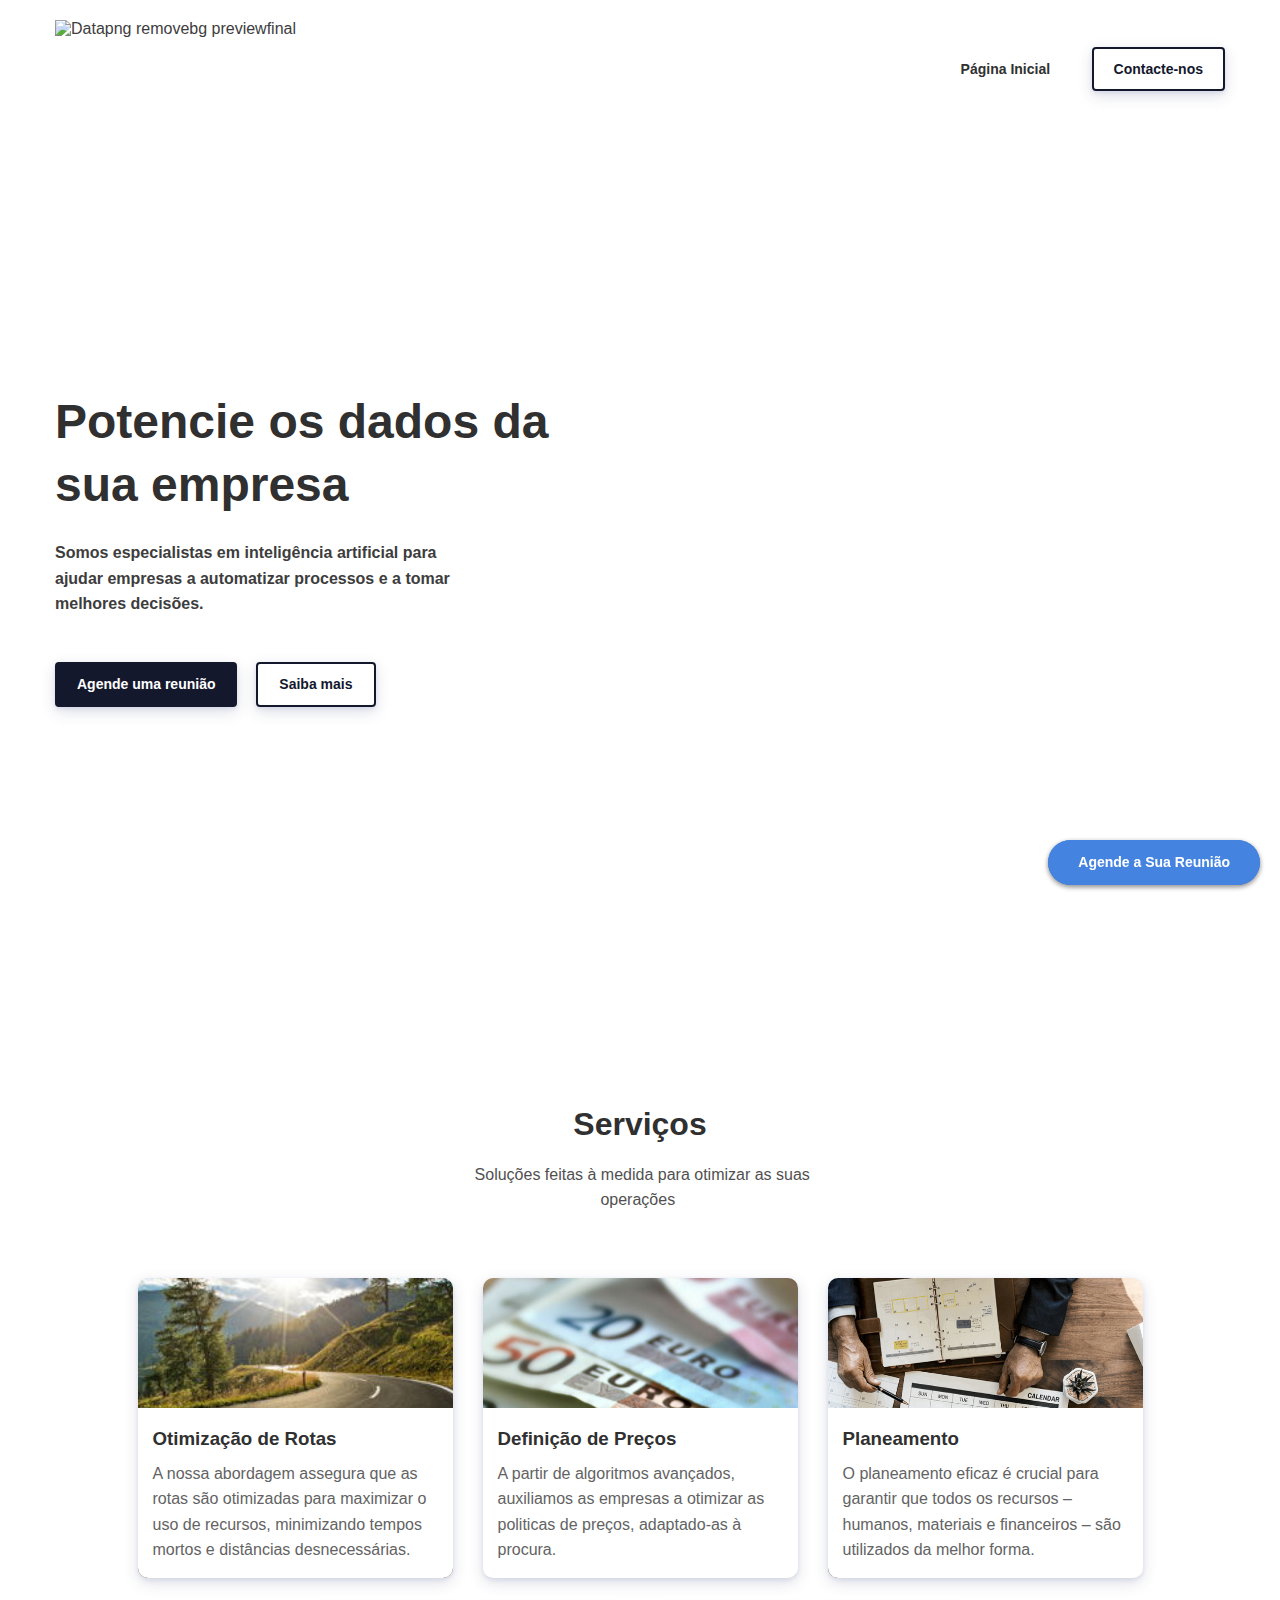
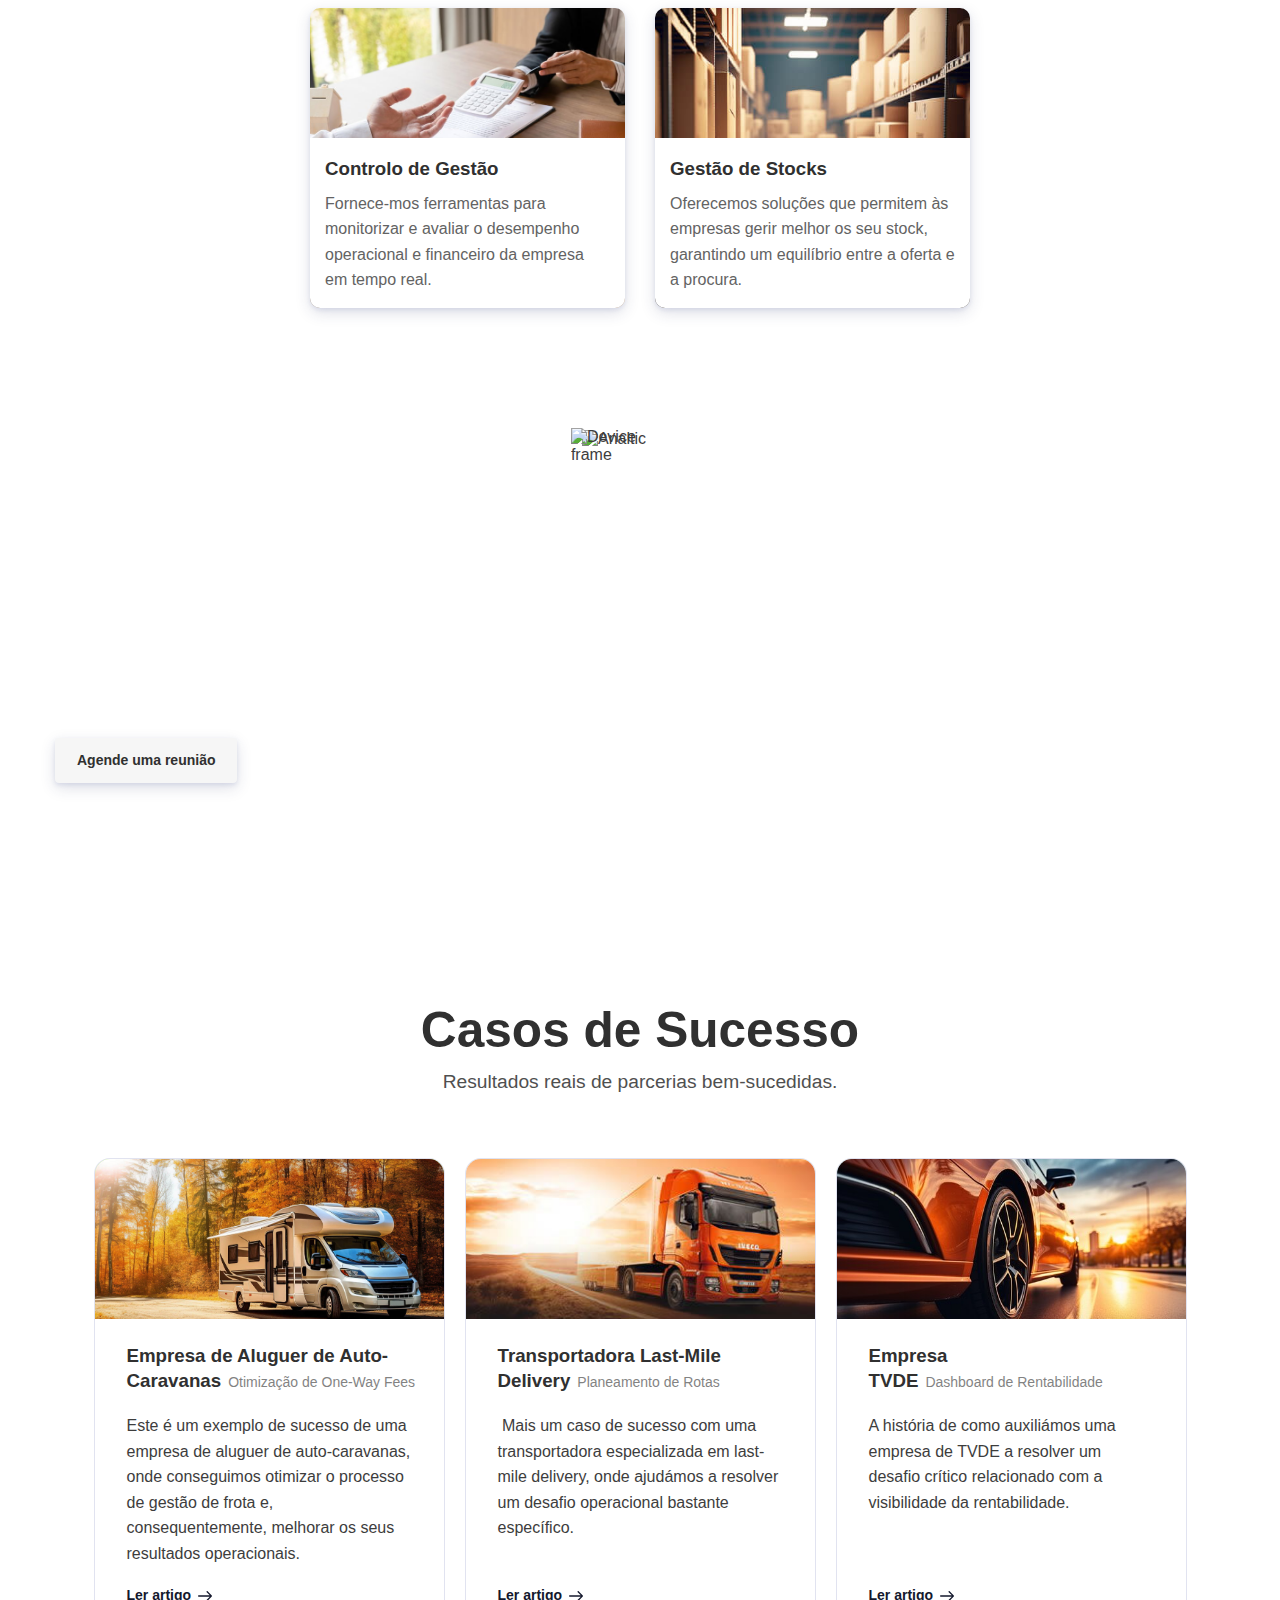
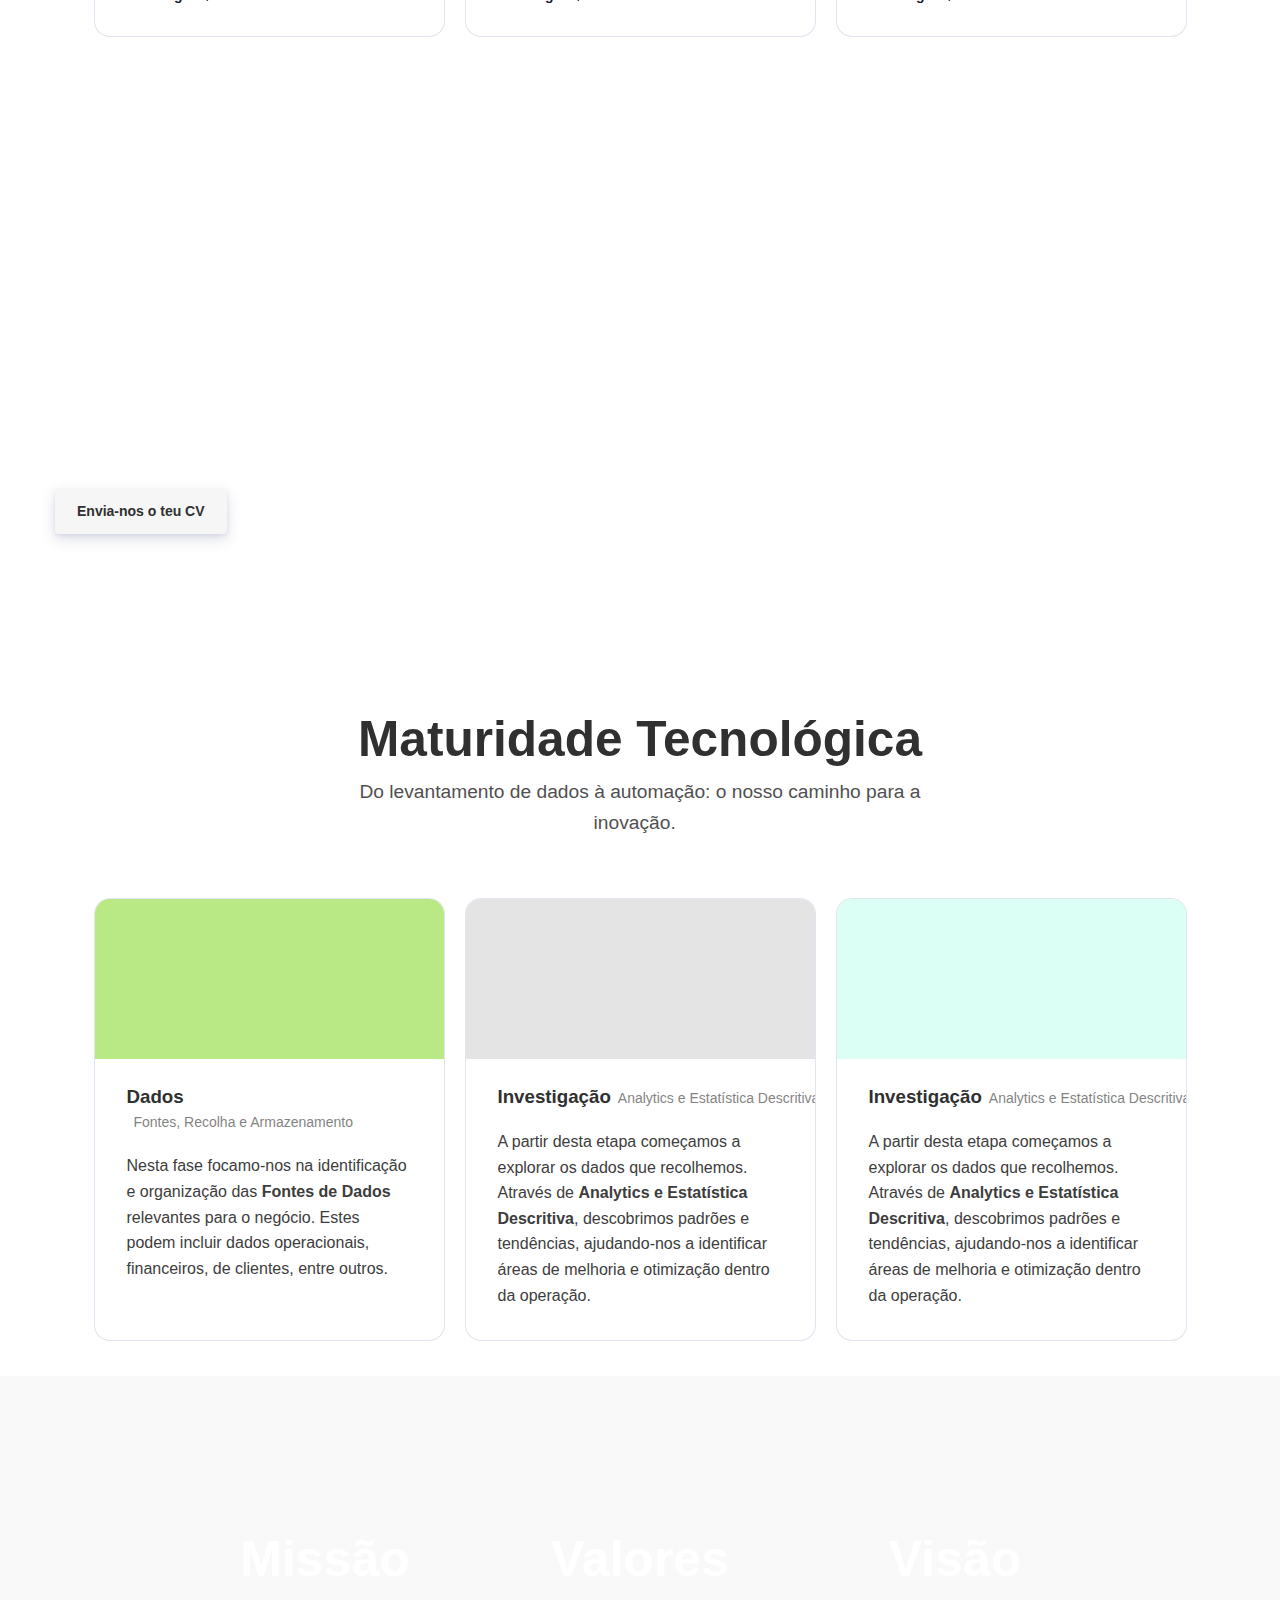
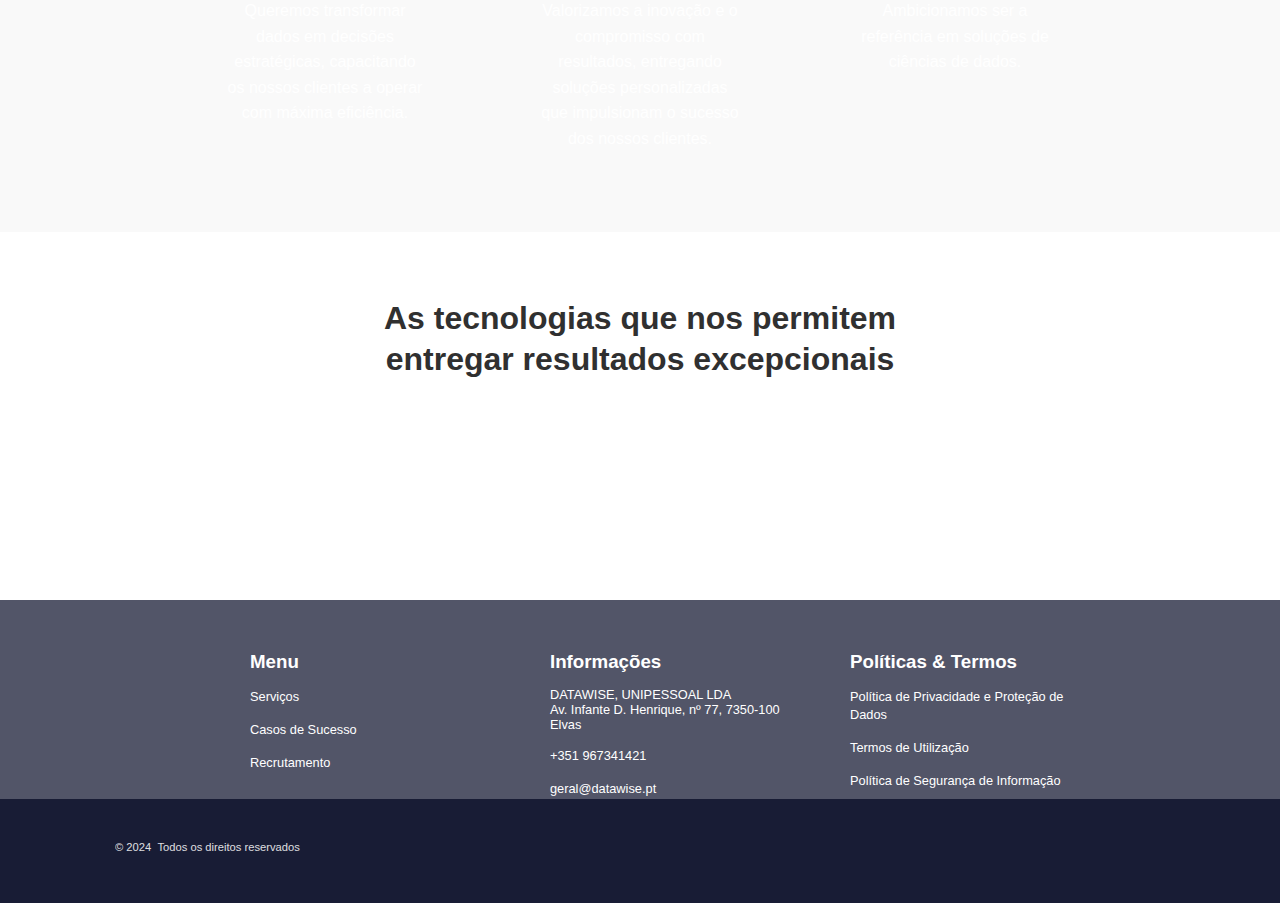
==== index.html @ 0dbde65d "updated website on 2024-10-29" ====
<!DOCTYPE html>
<!-- saved from url=(0038)https://datawise.unicornplatform.page/ -->
<html
  class="style-blue-1 custom-colors-enabled custom-accent-color-bright custom_fonts comps live_website unicorn-platform-website"
  lang="pt"
>
  <head>
    <meta http-equiv="Content-Type" content="text/html; charset=UTF-8" />

    <!-- This page is running on Unicorn Platform. Generated at October 29, 2024, 3:36 PM-->

    <meta name="viewport" content="width=device-width, initial-scale=1" />
    <link
      rel="alternate"
      href="https://datawise.unicornplatform.page/"
      hreflang="pt"
    />
    <link
      rel="alternate"
      href="https://datawise-ovl.unicornplatform.page/"
      hreflang="en"
    />
    <link rel="stylesheet" href="./assets/main.98004a9eb6ac.css" />
    <script src="./assets/main.242b3a860b5a.js.download" defer=""></script>

    <link href="./assets/css" rel="stylesheet" />
    <style>
      .custom_fonts .custom-google-fonts-enabled * {
        font-family: 'Lato', Helvetica, sans-serif;
      }
      .custom_fonts .custom-google-fonts-enabled h1,
      .custom_fonts .custom-google-fonts-enabled h2,
      .custom_fonts .custom-google-fonts-enabled h3,
      .custom_fonts .custom-google-fonts-enabled h4,
      .custom_fonts .custom-google-fonts-enabled h5,
      .custom_fonts .custom-google-fonts-enabled h6 {
        font-family: 'Ubuntu', Helvetica, serif;
      }
    </style>

    <link
      rel="icon"
      type="image/png"
      href="https://unicorn-cdn.b-cdn.net/3f03a127-7721-4147-b13d-126873ac9745/"
      sizes="16x16"
    />

    <meta property="og:type" content="website" />

    <title>DataWise | Ciência de dados aplicada a negócios</title>
    <meta
      property="og:title"
      content="DataWise | Ciência de dados aplicada a negócios"
    />
    <meta
      name="twitter:title"
      content="DataWise | Ciência de dados aplicada a negócios"
    />

    <meta
      name="description"
      content="Especializamo-nos em utilizar técnicas de ciência de dados e aprendizagem automática para ajudar as empresas a tomar melhores decisões, mais informadas."
    />
    <meta
      property="og:description"
      content="Especializamo-nos em utilizar técnicas de ciência de dados e aprendizagem automática para ajudar as empresas a tomar melhores decisões, mais informadas."
    />
    <meta
      name="twitter:description"
      content="Especializamo-nos em utilizar técnicas de ciência de dados e aprendizagem automática para ajudar as empresas a tomar melhores decisões, mais informadas."
    />

    <meta
      property="og:image"
      content="https://unicorn-cdn.b-cdn.net/c8e3b75c-9be5-4a16-ae41-f064b9e0e820/datawise.jpg?optimizer=gif"
    />
    <meta name="twitter:card" content="summary_large_image" />
    <meta
      name="twitter:image"
      content="https://unicorn-cdn.b-cdn.net/c8e3b75c-9be5-4a16-ae41-f064b9e0e820/datawise.jpg?optimizer=gif"
    />

    <link href="https://www.datawise.pt/" rel="canonical" />
    <meta name="twitter:url" content="https://www.datawise.pt/" />
    <meta property="og:url" content="https://www.datawise.pt/" />

    <script>
      window.unicornEnv = 'production'
    </script>

    <script src="./assets/jquery.min.js.download"></script>
    <!-- Google tag (gtag.js) -->
    <script async="" src="./assets/js"></script>
    <script>
      window.dataLayer = window.dataLayer || []
      function gtag() {
        dataLayer.push(arguments)
      }
      gtag('js', new Date())

      gtag('config', 'G-6FHQECXHNX')
    </script>
  </head>

  <body
    class="custom-google-fonts-enabled comps body--desktop body--loaded"
    id="63329-138815"
    style="cursor: auto"
  >
    <div class="calendly-badge-widget">
      <div
        class="calendly-badge-content"
        style="background: rgb(68, 131, 224); color: rgb(255, 255, 255)"
      >
        Agende a Sua Reunião
      </div>
    </div>

    <nav id="uni-navigation-bar" class="js-nav nav-02">
      <div class="container container--large">
        <div class="nav-02__box">
          <div class="nav-02__logo">
            <a
              class="nav-02__link"
              href="https://datawise.unicornplatform.page/"
              target="_self"
            >
              <img
                class="nav-02__logo_img"
                height="98"
                alt="Datapng removebg previewfinal"
                src="./assets/datapng-removebg-previewfinal.png"
                srcset="
                  https://unicorn-cdn.b-cdn.net/e9f73bcd-9d8b-478c-aea9-b7957b758ddf/datapng-removebg-previewfinal.png?width=384&amp;height=98  384w,
                  https://unicorn-cdn.b-cdn.net/e9f73bcd-9d8b-478c-aea9-b7957b758ddf/datapng-removebg-previewfinal.png?width=768&amp;height=196 768w,
                  https://unicorn-cdn.b-cdn.net/e9f73bcd-9d8b-478c-aea9-b7957b758ddf/datapng-removebg-previewfinal.png?width=967&amp;height=247 967w
                "
                sizes="384px"
              />
            </a>
          </div>
          <div class="nav-02__links js-menu">
            <div class="nav-02__list_wrapper">
              <ul class="nav-02__list nav-02__list--desktop">
                <li class="nav-02__item">
                  <a
                    class="button button--black-outline button--empty"
                    href="https://datawise.unicornplatform.page/"
                    target="_self"
                    ><span class="button__text">Página Inicial</span>
                  </a>
                </li>

                <li class="nav-02__item">
                  <div class="buttons-set">
                    <ul class="buttons-set__list">
                      <li class="buttons-set__item">
                        <a
                          data-stripe-product-id=""
                          data-stripe-mode="payment"
                          data-successful-payment-url=""
                          data-cancel-payment-url=""
                          class="button button--accent-outline"
                          href="https://calendly.com/guilhermemendes-datawise/30min"
                          target="_blank"
                          ><span class="button__text">Contacte-nos</span></a
                        >
                      </li>
                    </ul>
                  </div>
                </li>
              </ul>
              <ul class="nav-02__list nav-02__list--mobile">
                <li class="nav-02__item">
                  <a
                    class="button button--black-outline button--empty"
                    href="https://datawise.unicornplatform.page/"
                    target="_self"
                    ><span class="button__text">Página Inicial</span>
                  </a>
                </li>

                <li class="nav-02__item">
                  <div class="buttons-set">
                    <ul class="buttons-set__list">
                      <li class="buttons-set__item">
                        <a
                          data-stripe-product-id=""
                          data-stripe-mode="payment"
                          data-successful-payment-url=""
                          data-cancel-payment-url=""
                          class="button button--accent-outline"
                          href="https://calendly.com/guilhermemendes-datawise/30min"
                          target="_blank"
                          ><span class="button__text">Contacte-nos</span></a
                        >
                      </li>
                    </ul>
                  </div>
                </li>
              </ul>
            </div>

            <div class="nav-02__burger">
              <button class="burger burger--black js-open-menu" type="button">
                <div class="burger__box">
                  <div class="burger__inner"></div>
                </div>
              </button>
            </div>
          </div>
        </div>
      </div>
    </nav>

    <div
      class="page-component__bg_image_box bg-white-color first_component header-23-parent is-first-component"
      id="header-23-152131"
    >
      <div class="page-component__bg_overlay_box" style=""></div>

      <div
        class="page-component__wrapper"
        style="z-index: 110; padding-top: 70px; padding-bottom: 70px"
      >
        <header class="header-23 graphics-HTML default-graphics-image">
          <div class="container container--large header-23__container">
            <div class="header-23__left">
              <div class="header-23__left_content">
                <h1
                  class="title-text heading heading--accent header-23__heading"
                >
                  Potencie os dados da sua empresa
                </h1>

                <div class="subtitle-text header-23__text content_box">
                  <p>
                    <strong
                      >Somos especialistas em inteligência artificial para
                      ajudar empresas a automatizar processos e a tomar melhores
                      decisões.</strong
                    >
                  </p>
                </div>

                <div class="header-23__cta_box">
                  <div class="buttons-set">
                    <ul class="buttons-set__list">
                      <li class="buttons-set__item">
                        <a
                          data-stripe-product-id=""
                          data-stripe-mode="payment"
                          data-successful-payment-url=""
                          data-cancel-payment-url=""
                          class="button button--accent-bg"
                          href="https://calendly.com/guilhermemendes-datawise/30min"
                          target="_blank"
                          ><span class="button__text"
                            >Agende uma reunião</span
                          ></a
                        >
                      </li>
                      <li class="buttons-set__item">
                        <a
                          data-stripe-product-id=""
                          data-stripe-mode="payment"
                          data-successful-payment-url=""
                          data-cancel-payment-url=""
                          class="button button--accent-outline"
                          href="https://datawise.unicornplatform.page/#posts-01-600521"
                          target="_self"
                          ><span class="button__text">Saiba mais</span></a
                        >
                      </li>
                    </ul>
                  </div>
                </div>
              </div>
            </div>
            <div class="header-23__right">
              <div class="header-23__HTML graphics-HTML__code-snippet">
                <div class="mycontainer">
                  <div class="page">
                    <div
                      class="globe-wrapper"
                      style="width: 848.25px; height: 848.25px"
                    >
                      <canvas
                        id="globe-3d"
                        width="1696"
                        height="1696"
                        style="
                          touch-action: none;
                          width: 848.25px;
                          height: 848.25px;
                        "
                      ></canvas
                      ><canvas
                        id="globe-2d-overlay"
                        height="848"
                        width="848"
                        style="opacity: 0"
                      ></canvas>
                      <div id="globe-popup-overlay">
                        <div
                          class="globe-popup"
                          style="
                            translate: none;
                            rotate: none;
                            scale: none;
                            transform-origin: 50% 100%;
                            transform: scale(0.9, 0.9);
                            opacity: 0;
                          "
                        ></div>
                      </div>
                    </div>
                  </div>
                </div>
                <script type="x-shader/x-fragment" id="fragment-shader-map">
                  uniform sampler2D u_map_tex;

                  varying float vOpacity;
                  varying vec2 vUv;

                  void main() {
                      vec3 color = texture2D(u_map_tex, vUv).rgb;
                      color -= .2 * length(gl_PointCoord.xy - vec2(.5));
                      float dot = 1. - smoothstep(.38, .4, length(gl_PointCoord.xy - vec2(.5)));
                      if (dot < 0.5) discard;
                      gl_FragColor = vec4(color, dot * vOpacity);
                  }
                </script>
                <script type="x-shader/x-vertex" id="vertex-shader-map">
                  uniform sampler2D u_map_tex;
                  uniform float u_dot_size;
                  uniform float u_time_since_click;
                  uniform vec3 u_pointer;

                  #define PI 3.14159265359

                  varying float vOpacity;
                  varying vec2 vUv;

                  void main() {

                      vUv = uv;

                      // mask with world map
                      float visibility = step(.2, texture2D(u_map_tex, uv).r);
                      gl_PointSize = visibility * u_dot_size;

                      // make back dots semi-transparent
                      vec4 mvPosition = modelViewMatrix * vec4(position, 1.0);
                      vOpacity = (1. / length(mvPosition.xyz) - .7);
                      vOpacity = clamp(vOpacity, .03, 1.);

                      // add ripple
                      float t = u_time_since_click - .1;
                      t = max(0., t);
                      float max_amp = .15;
                      float dist = 1. - .5 * length(position - u_pointer); // 0 .. 1
                      float damping = 1. / (1. + 20. * t); // 1 .. 0
                      float delta = max_amp * damping * sin(5. * t * (1. + 2. * dist) - PI);
                      delta *= 1. - smoothstep(.8, 1., dist);
                      vec3 pos = position;
                      pos *= (1. + delta);

                      gl_Position = projectionMatrix * modelViewMatrix * vec4(pos, 1.);
                  }
                </script>
                <style>
                  .mycontainer {
                    padding: 0;
                    margin: 0;
                    overflow: hidden;
                  }

                  .page {
                    width: 100%;
                    height: 100%;
                    display: flex;
                    justify-content: center;
                    align-items: center;
                  }

                  .title {
                    position: fixed;
                    bottom: 10%;
                    left: 0;
                    width: 100%;
                    text-align: center;
                    font-family: sans-serif;
                  }

                  #globe-3d,
                  #globe-2d-overlay,
                  #globe-popup-overlay,
                  .globe-popup {
                    display: block;
                    position: absolute;
                  }

                  #globe-2d-overlay,
                  #globe-popup-overlay {
                    pointer-events: none;
                  }

                  .globe-popup {
                    top: 0;
                    left: 0;
                    background-color: white;
                    opacity: 0;
                    color: #111;
                    font-family: sans-serif;
                    padding: 5px 10px;
                    font-size: 15px;
                    border-radius: 3px;
                    filter: drop-shadow(0px 0px 3px #555555);
                  }
                </style>
                <script src="./assets/gsap.min.js.download"></script>
                <script src="./assets/three.min.js.download"></script>
                <script src="./assets/OrbitControls.js.download"></script>
                <script src="./assets/simplex-noise.min.js.download"></script>
                <script type="module">
                  import * as THREE from 'https://cdn.skypack.dev/three@0.133.1/build/three.module'
                  import { OrbitControls } from 'https://cdn.skypack.dev/three@0.133.1/examples/jsm/controls/OrbitControls'

                  const containerEl = document.querySelector('.globe-wrapper')
                  const canvas3D = containerEl.querySelector('#globe-3d')
                  const canvas2D =
                    containerEl.querySelector('#globe-2d-overlay')
                  const popupEl = containerEl.querySelector('.globe-popup')

                  let renderer, scene, camera, rayCaster, controls, group
                  let overlayCtx = canvas2D.getContext('2d')
                  let coordinates2D = [0, 0]
                  let pointerPos
                  let clock, mouse, pointer, globe, globeMesh
                  let popupVisible
                  let earthTexture, mapMaterial
                  let popupOpenTl, popupCloseTl

                  let dragged = false

                  initScene()
                  window.addEventListener('resize', updateSize)

                  function initScene() {
                    renderer = new THREE.WebGLRenderer({
                      canvas: canvas3D,
                      alpha: true,
                    })
                    renderer.setPixelRatio(2)

                    scene = new THREE.Scene()
                    camera = new THREE.OrthographicCamera(
                      -1.1,
                      1.1,
                      1.1,
                      -1.1,
                      0,
                      3
                    )
                    camera.position.z = 1.1

                    rayCaster = new THREE.Raycaster()
                    rayCaster.far = 1.15
                    mouse = new THREE.Vector2(-1, -1)
                    clock = new THREE.Clock()

                    createOrbitControls()

                    popupVisible = false

                    new THREE.TextureLoader().load(
                      'https://ksenia-k.com/img/earth-map-colored.png',
                      mapTex => {
                        earthTexture = mapTex
                        earthTexture.repeat.set(1, 1)
                        createGlobe()
                        createPointer()
                        createPopupTimelines()
                        addCanvasEvents()
                        updateSize()
                        render()
                      }
                    )
                  }

                  function createOrbitControls() {
                    controls = new OrbitControls(camera, canvas3D)
                    controls.enablePan = false
                    controls.enableZoom = false
                    controls.enableDamping = true
                    controls.minPolarAngle = 0.4 * Math.PI
                    controls.maxPolarAngle = 0.4 * Math.PI
                    controls.autoRotate = true

                    let timestamp
                    controls.addEventListener('start', () => {
                      timestamp = Date.now()
                    })
                    controls.addEventListener('end', () => {
                      dragged = Date.now() - timestamp > 600
                    })
                  }

                  function createGlobe() {
                    const globeGeometry = new THREE.IcosahedronGeometry(1, 22)
                    mapMaterial = new THREE.ShaderMaterial({
                      vertexShader:
                        document.getElementById('vertex-shader-map')
                          .textContent,
                      fragmentShader: document.getElementById(
                        'fragment-shader-map'
                      ).textContent,
                      uniforms: {
                        u_map_tex: { type: 't', value: earthTexture },
                        u_dot_size: { type: 'f', value: 0 },
                        u_pointer: {
                          type: 'v3',
                          value: new THREE.Vector3(0.0, 0.0, 1),
                        },
                        u_time_since_click: { value: 0 },
                      },
                      alphaTest: false,
                      transparent: true,
                    })

                    globe = new THREE.Points(globeGeometry, mapMaterial)
                    scene.add(globe)

                    globeMesh = new THREE.Mesh(
                      globeGeometry,
                      new THREE.MeshBasicMaterial({
                        color: 0x222222,
                        transparent: true,
                        opacity: 0.05,
                      })
                    )
                    scene.add(globeMesh)
                  }

                  function createPointer() {
                    const geometry = new THREE.SphereGeometry(0.04, 16, 16)
                    const material = new THREE.MeshBasicMaterial({
                      color: 0x00000,
                      transparent: true,
                      opacity: 0,
                    })
                    pointer = new THREE.Mesh(geometry, material)
                    scene.add(pointer)
                  }

                  function updateOverlayGraphic() {
                    let activePointPosition = pointer.position.clone()
                    activePointPosition.applyMatrix4(globe.matrixWorld)
                    const activePointPositionProjected =
                      activePointPosition.clone()
                    activePointPositionProjected.project(camera)
                    coordinates2D[0] =
                      (activePointPositionProjected.x + 1) *
                      containerEl.offsetWidth *
                      0.5
                    coordinates2D[1] =
                      (1 - activePointPositionProjected.y) *
                      containerEl.offsetHeight *
                      0.5

                    const matrixWorldInverse =
                      controls.object.matrixWorldInverse
                    activePointPosition.applyMatrix4(matrixWorldInverse)

                    if (activePointPosition.z > -1) {
                      if (popupVisible === false) {
                        popupVisible = true
                        showPopupAnimation(false)
                      }

                      let popupX = coordinates2D[0]
                      popupX -=
                        activePointPositionProjected.x *
                        containerEl.offsetWidth *
                        0.3

                      let popupY = coordinates2D[1]
                      const upDown = activePointPositionProjected.y > 0.6
                      popupY += upDown ? 20 : -20

                      gsap.set(popupEl, {
                        x: popupX,
                        y: popupY,
                        xPercent: -35,
                        yPercent: upDown ? 0 : -100,
                      })

                      popupY += upDown ? -5 : 5
                      const curveMidX =
                        popupX + activePointPositionProjected.x * 100
                      const curveMidY =
                        popupY + (upDown ? -0.5 : 0.1) * coordinates2D[1]

                      drawPopupConnector(
                        coordinates2D[0],
                        coordinates2D[1],
                        curveMidX,
                        curveMidY,
                        popupX,
                        popupY
                      )
                    } else {
                      if (popupVisible) {
                        popupOpenTl.pause(0)
                        popupCloseTl.play(0)
                      }
                      popupVisible = false
                    }
                  }

                  function addCanvasEvents() {
                    containerEl.addEventListener('mousemove', e => {
                      updateMousePosition(e.clientX, e.clientY)
                    })

                    function updateMousePosition(eX, eY) {
                      mouse.x =
                        ((eX - containerEl.offsetLeft) /
                          containerEl.offsetWidth) *
                          2 -
                        1
                      mouse.y =
                        -(
                          (eY - containerEl.offsetTop) /
                          containerEl.offsetHeight
                        ) *
                          2 +
                        1
                    }
                  }

                  function checkIntersects() {
                    rayCaster.setFromCamera(mouse, camera)
                    const intersects = rayCaster.intersectObject(globeMesh)
                    if (intersects.length) {
                      document.body.style.cursor = 'pointer'
                    } else {
                      document.body.style.cursor = 'auto'
                    }
                    return intersects
                  }

                  function render() {
                    mapMaterial.uniforms.u_time_since_click.value =
                      clock.getElapsedTime()
                    checkIntersects()
                    if (pointer) {
                      updateOverlayGraphic()
                    }
                    controls.update()
                    renderer.render(scene, camera)
                    requestAnimationFrame(render)
                  }

                  function updateSize() {
                    const minSide =
                      0.65 * Math.min(window.innerWidth, window.innerHeight)
                    containerEl.style.width = minSide + 'px'
                    containerEl.style.height = minSide + 'px'
                    renderer.setSize(minSide, minSide)
                    canvas2D.width = canvas2D.height = minSide
                    mapMaterial.uniforms.u_dot_size.value = 0.04 * minSide
                  }

                  //  ---------------------------------------
                  //  HELPERS

                  // popup content
                  function cartesianToLatLong() {
                    const pos = pointer.position
                    const lat = 90 - (Math.acos(pos.y) * 180) / Math.PI
                    const lng =
                      ((270 + (Math.atan2(pos.x, pos.z) * 180) / Math.PI) %
                        360) -
                      180
                    return (
                      formatCoordinate(lat, 'N', 'S') +
                      ',&nbsp;' +
                      formatCoordinate(lng, 'E', 'W')
                    )
                  }

                  function formatCoordinate(
                    coordinate,
                    positiveDirection,
                    negativeDirection
                  ) {
                    const direction =
                      coordinate >= 0 ? positiveDirection : negativeDirection
                    return `${Math.abs(coordinate).toFixed(
                      4
                    )}°&nbsp${direction}`
                  }

                  // popup show / hide logic
                  function createPopupTimelines() {
                    popupOpenTl = gsap
                      .timeline({
                        paused: true,
                      })
                      .to(
                        pointer.material,
                        {
                          duration: 0.2,
                          opacity: 1,
                        },
                        0
                      )
                      .fromTo(
                        canvas2D,
                        {
                          opacity: 0,
                        },
                        {
                          duration: 0.3,
                          opacity: 1,
                        },
                        0.15
                      )
                      .fromTo(
                        popupEl,
                        {
                          opacity: 0,
                          scale: 0.9,
                          transformOrigin: 'center bottom',
                        },
                        {
                          duration: 0.1,
                          opacity: 1,
                          scale: 1,
                        },
                        0.15 + 0.1
                      )

                    popupCloseTl = gsap
                      .timeline({
                        paused: true,
                      })
                      .to(
                        pointer.material,
                        {
                          duration: 0.3,
                          opacity: 0.2,
                        },
                        0
                      )
                      .to(
                        canvas2D,
                        {
                          duration: 0.3,
                          opacity: 0,
                        },
                        0
                      )
                      .to(
                        popupEl,
                        {
                          duration: 0.3,
                          opacity: 0,
                          scale: 0.9,
                          transformOrigin: 'center bottom',
                        },
                        0
                      )
                  }

                  function showPopupAnimation(lifted) {
                    if (lifted) {
                      let positionLifted = pointer.position.clone()
                      positionLifted.multiplyScalar(1.3)
                      gsap.from(pointer.position, {
                        duration: 0.25,
                        x: positionLifted.x,
                        y: positionLifted.y,
                        z: positionLifted.z,
                        ease: 'power3.out',
                      })
                    }
                    popupCloseTl.pause(0)
                    popupOpenTl.play(0)
                  }

                  // overlay (line between pointer and popup)
                  function drawPopupConnector(
                    startX,
                    startY,
                    midX,
                    midY,
                    endX,
                    endY
                  ) {
                    overlayCtx.strokeStyle = '#000000'
                    overlayCtx.lineWidth = 3
                    overlayCtx.lineCap = 'round'
                    overlayCtx.clearRect(
                      0,
                      0,
                      containerEl.offsetWidth,
                      containerEl.offsetHeight
                    )
                    overlayCtx.beginPath()
                    overlayCtx.moveTo(startX, startY)
                    overlayCtx.quadraticCurveTo(midX, midY, endX, endY)
                    overlayCtx.stroke()
                  }
                </script>
              </div>
            </div>
          </div>
        </header>
      </div>
    </div>

    <div
      class="page-component__bg_image_box bg-white-color posts-01-parent is-not-first-component"
      id="posts-01-600521"
    >
      <div class="page-component__bg_overlay_box" style=""></div>

      <div
        class="page-component__wrapper"
        style="z-index: 19; padding-top: 50px; padding-bottom: 50px"
      >
        <div class="posts-01">
          <div class="container container--small">
            <div class="title-box title-box--center">
              <h2 class="title-text heading">Serviços</h2>

              <div class="subtitle-text title-box__text content_box">
                <p>
                  &nbsp;Soluções feitas à medida para otimizar as suas
                  operações&nbsp;
                </p>
              </div>
            </div>
          </div>

          <div class="container">
            <div class="posts-01__wrapper">
              <div class="sh-4 card-container posts-01__item">
                <div class="posts-01__img_box">
                  <img
                    loading="lazy"
                    alt=""
                    class="posts-01__img"
                    src="./assets/image.png"
                  />

                  <div class="posts-01__text">
                    <h3 class="def-18_72 title-text--inner posts-01__title">
                      Otimização de Rotas
                    </h3>
                    <div class="content-text posts-01__info">
                      A nossa abordagem assegura que as rotas são otimizadas
                      para maximizar o uso de recursos, minimizando tempos
                      mortos e distâncias desnecessárias.
                    </div>
                  </div>
                </div>
              </div>

              <div class="sh-4 card-container posts-01__item">
                <div class="posts-01__img_box">
                  <img
                    loading="lazy"
                    alt=""
                    class="posts-01__img"
                    src="./assets/image(1).png"
                  />

                  <div class="posts-01__text">
                    <h3 class="def-18_72 title-text--inner posts-01__title">
                      Definição de Preços
                    </h3>
                    <div class="content-text posts-01__info">
                      A partir de algoritmos avançados, auxiliamos as empresas a
                      otimizar as politicas de preços, adaptado-as à procura.
                    </div>
                  </div>
                </div>
              </div>

              <div class="sh-4 card-container posts-01__item">
                <div class="posts-01__img_box">
                  <img
                    loading="lazy"
                    alt=""
                    class="posts-01__img"
                    src="./assets/image(2).png"
                  />

                  <div class="posts-01__text">
                    <h3 class="def-18_72 title-text--inner posts-01__title">
                      Planeamento
                    </h3>
                    <div class="content-text posts-01__info">
                      O planeamento eficaz é crucial para garantir que todos os
                      recursos – humanos, materiais e financeiros – são
                      utilizados da melhor forma.
                    </div>
                  </div>
                </div>
              </div>

              <div class="sh-4 card-container posts-01__item">
                <div class="posts-01__img_box">
                  <img
                    loading="lazy"
                    alt=""
                    class="posts-01__img"
                    src="./assets/image(3).png"
                  />

                  <div class="posts-01__text">
                    <h3 class="def-18_72 title-text--inner posts-01__title">
                      Controlo de Gestão
                    </h3>
                    <div class="content-text posts-01__info">
                      Fornece-mos ferramentas para monitorizar e avaliar o
                      desempenho operacional e financeiro da empresa em tempo
                      real.
                    </div>
                  </div>
                </div>
              </div>

              <div class="sh-4 card-container posts-01__item">
                <div class="posts-01__img_box">
                  <img
                    loading="lazy"
                    alt=""
                    class="posts-01__img"
                    src="./assets/image(4).png"
                  />

                  <div class="posts-01__text">
                    <h3 class="def-18_72 title-text--inner posts-01__title">
                      Gestão de Stocks
                    </h3>
                    <div class="content-text posts-01__info">
                      Oferecemos soluções que permitem às empresas gerir melhor
                      os seu stock, garantindo um equilíbrio entre a oferta e a
                      procura.
                    </div>
                  </div>
                </div>
              </div>
            </div>
            <div class="bottom_cta"></div>
          </div>
        </div>
      </div>
    </div>

    <div
      class="page-component__bg_image_box page-component__bg_image_box--dark-bg bg-black-color page-component__bg_image_box--has-image uni-is-dark-bg header-61-parent is-not-first-component"
      id="header-61-356851"
      style="
        background-image: url(&#39;https://unicorn-cdn.b-cdn.net/f031fef2-7cb1-4d0c-80a0-d5b6417194de/&#39;);
      "
    >
      <div class="page-component__bg_overlay_box" style="opacity: 0"></div>

      <div class="page-component__wrapper" style="z-index: 18">
        <header
          class="header-61 desktop-mockup-inside--apple_macbook_air graphics-image default-graphics-image"
        >
          <div class="container container--large header-61__container">
            <div class="header-61__left">
              <div class="header-61__left_content">
                <div class="header-61__left_content_box">
                  <h2
                    class="title-text heading heading--accent header-61__heading text-white"
                  >
                    Transforme o Seu Negócio
                  </h2>

                  <div
                    class="subtitle-text header-61__text content_box text-white"
                  >
                    <p>
                      &nbsp;Descubra como as nossas soluções personalizadas
                      podem impulsionar a eficiência e a rentabilidade do seu
                      negócio.&nbsp;&nbsp;&nbsp;
                    </p>
                  </div>

                  <div class="header-61__cta_box">
                    <div class="buttons-set">
                      <ul class="buttons-set__list">
                        <li class="buttons-set__item">
                          <a
                            data-stripe-product-id=""
                            data-stripe-mode="payment"
                            data-successful-payment-url=""
                            data-cancel-payment-url=""
                            class="button button--white-bg"
                            href="https://calendly.com/guilhermemendes-datawise/30min"
                            target="_blank"
                            ><span class="button__text"
                              >Agende uma reunião</span
                            ></a
                          >
                        </li>
                      </ul>
                    </div>
                  </div>
                </div>
              </div>
            </div>
          </div>
          <div class="header-61__right">
            <div class="header-61__right_wrapper">
              <div class="header-61__mockup">
                <div class="mockup_v2 mockup_v2--apple_macbook_air">
                  <div class="mockup_v2__img_box">
                    <div class="mockup_v2__screenshot mockup_v2__area">
                      <img
                        loading="lazy"
                        class="mockup_v2__screenshot_img"
                        alt="Analtic"
                        src="./assets/analtic.png"
                        srcset="
                          https://unicorn-cdn.b-cdn.net/439bb595-d1d3-4c14-ac9a-433a8b7e1cff/analtic.png?width=535&amp;height=256   535w,
                          https://unicorn-cdn.b-cdn.net/439bb595-d1d3-4c14-ac9a-433a8b7e1cff/analtic.png?width=593&amp;height=284   593w,
                          https://unicorn-cdn.b-cdn.net/439bb595-d1d3-4c14-ac9a-433a8b7e1cff/analtic.png?width=646&amp;height=310   646w,
                          https://unicorn-cdn.b-cdn.net/439bb595-d1d3-4c14-ac9a-433a8b7e1cff/analtic.png?width=839&amp;height=402   839w,
                          https://unicorn-cdn.b-cdn.net/439bb595-d1d3-4c14-ac9a-433a8b7e1cff/analtic.png?width=1023&amp;height=490 1023w,
                          https://unicorn-cdn.b-cdn.net/439bb595-d1d3-4c14-ac9a-433a8b7e1cff/analtic.png?width=1072&amp;height=514 1072w,
                          https://unicorn-cdn.b-cdn.net/439bb595-d1d3-4c14-ac9a-433a8b7e1cff/analtic.png?width=702&amp;height=336   702w,
                          https://unicorn-cdn.b-cdn.net/439bb595-d1d3-4c14-ac9a-433a8b7e1cff/analtic.png?width=702&amp;height=336   702w
                        "
                        sizes="(max-width: 320px) 535px,(max-width: 375px) 593px,(max-width: 425px) 646px,(max-width: 600px) 839px,(max-width: 768px) 1023px,1072px"
                      />
                    </div>
                    <img
                      loading="lazy"
                      class="mockup_v2__device_img js-tab-content-item"
                      alt="Device frame"
                      src="./assets/apple_macbook_air_space_grey.png"
                      srcset="
                        https://unicorn-cdn.b-cdn.net/96d7548b-4c4f-4b5a-b00c-708bbdf58ecb/apple_macbook_air_space_grey.png?width=320&amp;height=188    320w,
                        https://unicorn-cdn.b-cdn.net/96d7548b-4c4f-4b5a-b00c-708bbdf58ecb/apple_macbook_air_space_grey.png?width=375&amp;height=220    375w,
                        https://unicorn-cdn.b-cdn.net/96d7548b-4c4f-4b5a-b00c-708bbdf58ecb/apple_macbook_air_space_grey.png?width=425&amp;height=249    425w,
                        https://unicorn-cdn.b-cdn.net/96d7548b-4c4f-4b5a-b00c-708bbdf58ecb/apple_macbook_air_space_grey.png?width=768&amp;height=450    768w,
                        https://unicorn-cdn.b-cdn.net/96d7548b-4c4f-4b5a-b00c-708bbdf58ecb/apple_macbook_air_space_grey.png?width=1015&amp;height=595  1015w,
                        https://unicorn-cdn.b-cdn.net/96d7548b-4c4f-4b5a-b00c-708bbdf58ecb/apple_macbook_air_space_grey.png?width=640&amp;height=376    640w,
                        https://unicorn-cdn.b-cdn.net/96d7548b-4c4f-4b5a-b00c-708bbdf58ecb/apple_macbook_air_space_grey.png?width=750&amp;height=440    750w,
                        https://unicorn-cdn.b-cdn.net/96d7548b-4c4f-4b5a-b00c-708bbdf58ecb/apple_macbook_air_space_grey.png?width=850&amp;height=498    850w,
                        https://unicorn-cdn.b-cdn.net/96d7548b-4c4f-4b5a-b00c-708bbdf58ecb/apple_macbook_air_space_grey.png?width=1536&amp;height=900  1536w,
                        https://unicorn-cdn.b-cdn.net/96d7548b-4c4f-4b5a-b00c-708bbdf58ecb/apple_macbook_air_space_grey.png?width=2030&amp;height=1190 2030w,
                        https://unicorn-cdn.b-cdn.net/96d7548b-4c4f-4b5a-b00c-708bbdf58ecb/apple_macbook_air_space_grey.png?width=960&amp;height=564    960w,
                        https://unicorn-cdn.b-cdn.net/96d7548b-4c4f-4b5a-b00c-708bbdf58ecb/apple_macbook_air_space_grey.png?width=1125&amp;height=660  1125w,
                        https://unicorn-cdn.b-cdn.net/96d7548b-4c4f-4b5a-b00c-708bbdf58ecb/apple_macbook_air_space_grey.png?width=1275&amp;height=747  1275w,
                        https://unicorn-cdn.b-cdn.net/96d7548b-4c4f-4b5a-b00c-708bbdf58ecb/apple_macbook_air_space_grey.png?width=2304&amp;height=1350 2304w,
                        https://unicorn-cdn.b-cdn.net/96d7548b-4c4f-4b5a-b00c-708bbdf58ecb/apple_macbook_air_space_grey.png?width=3045&amp;height=1785 3045w
                      "
                      sizes="(max-width: 320px) 320px,(max-width: 375px) 375px,(max-width: 425px) 425px,(max-width: 768px) 768px,1015px"
                    />
                  </div>
                </div>
              </div>
            </div>
          </div>
        </header>
      </div>
    </div>

    <div
      class="page-component__bg_image_box bg-white-color posts-05-parent is-not-first-component"
      id="posts-05-206111"
    >

      <div
        class="page-component__wrapper"
        style="z-index: 17; padding-top: 70px; padding-bottom: 100px"
      >
        <div class="posts-05">
          <div class="container container--small">
            <div class="title-box title-box--center">
              <h2 class="title-text heading">Casos de Sucesso</h2>

              <div class="subtitle-text title-box__text content_box">
                <p>
                  &nbsp;&nbsp;Resultados reais de parcerias
                  bem-sucedidas.&nbsp;&nbsp;
                </p>
              </div>
            </div>
          </div>

          <div class="container container--large">
            <div class="posts-05__wrapper">
              <div class="sh-4 card-container posts-05__item">
                <div
                  class="posts-05__img_box"
                  style="background-color: #b9e985"
                >
                  <img
                    loading="lazy"
                    alt="Auto"
                    class="posts-05__img"
                    height="100"
                    src="./assets/auto.png"
                  />
                </div>
                <div class="posts-05__text">
                  <h3 class="posts-05__title">
                    <span class="title-text--inner def-18_72"
                      >Empresa de Aluguer de Auto-Caravanas</span
                    ><span class="content-text def-14 posts-05__title_info"
                      >Otimização de One-Way Fees
                    </span>
                  </h3>

                  <div class="content-text posts-05__info content_box">
                    <p>
                      Este é um exemplo de sucesso de uma empresa de aluguer de
                      auto-caravanas, onde conseguimos otimizar o processo de
                      gestão de frota e, consequentemente, melhorar os seus
                      resultados operacionais.&nbsp;
                    </p>
                  </div>

                  <div class="posts-05__link">
                    <div class="feature__button_box">
                      <a
                        data-stripe-product-id=""
                        data-stripe-mode="payment"
                        data-successful-payment-url=""
                        data-cancel-payment-url=""
                        class="button button--empty button--accent-outline"
                        href="https://datawise.unicornplatform.page/blog/empresa-de-aluguer-de-auto-caravanas/"
                        target="_blank"
                      >
                        <span class="button__text">Ler artigo</span>
                        <span class="icon">
                          <svg
                            viewBox="0 0 13 10"
                            xmlns="http://www.w3.org/2000/svg"
                          >
                            <path
                              d="M12.823 4.164L8.954.182a.592.592 0 0 0-.854 0 .635.635 0 0 0 0 .88l2.836 2.92H.604A.614.614 0 0 0 0 4.604c0 .344.27.622.604.622h10.332L8.1 8.146a.635.635 0 0 0 0 .88.594.594 0 0 0 .854 0l3.869-3.982a.635.635 0 0 0 0-.88z"
                              fill-rule="nonzero"
                              fill="#00396B"
                            ></path>
                          </svg>
                        </span>
                      </a>
                    </div>
                  </div>
                </div>
              </div>

              <div class="sh-4 card-container posts-05__item">
                <div
                  class="posts-05__img_box"
                  style="background-color: #e4e4e4"
                >
                  <img
                    loading="lazy"
                    alt="Img01"
                    class="posts-05__img"
                    height="100"
                    src="./assets/img01.png"
                  />
                </div>
                <div class="posts-05__text">
                  <h3 class="posts-05__title">
                    <span class="title-text--inner def-18_72"
                      >Transportadora Last-Mile Delivery</span
                    ><span class="content-text def-14 posts-05__title_info"
                      >Planeamento de Rotas</span
                    >
                  </h3>

                  <div class="content-text posts-05__info content_box">
                    <p>
                      &nbsp;Mais um caso de sucesso com uma transportadora
                      especializada em last-mile delivery, onde ajudámos a
                      resolver um desafio operacional bastante específico.&nbsp;
                    </p>
                  </div>

                  <div class="posts-05__link">
                    <div class="feature__button_box">
                      <a
                        data-stripe-product-id=""
                        data-stripe-mode="payment"
                        data-successful-payment-url=""
                        data-cancel-payment-url=""
                        class="button button--empty button--accent-outline"
                        href="https://datawise.unicornplatform.page/blog/empresa-de-last-mile-delivery/"
                        target="_blank"
                      >
                        <span class="button__text">Ler artigo</span>
                        <span class="icon">
                          <svg
                            viewBox="0 0 13 10"
                            xmlns="http://www.w3.org/2000/svg"
                          >
                            <path
                              d="M12.823 4.164L8.954.182a.592.592 0 0 0-.854 0 .635.635 0 0 0 0 .88l2.836 2.92H.604A.614.614 0 0 0 0 4.604c0 .344.27.622.604.622h10.332L8.1 8.146a.635.635 0 0 0 0 .88.594.594 0 0 0 .854 0l3.869-3.982a.635.635 0 0 0 0-.88z"
                              fill-rule="nonzero"
                              fill="#00396B"
                            ></path>
                          </svg>
                        </span>
                      </a>
                    </div>
                  </div>
                </div>
              </div>

              <div class="sh-4 card-container posts-05__item">
                <div
                  class="posts-05__img_box"
                  style="background-color: #dbfff5"
                >
                  <img
                    loading="lazy"
                    alt="360 f 746000785 rc4ups4dvq5qwyrztiwejpebwhnec2bb"
                    class="posts-05__img"
                    height="40"
                    src="./assets/360-f-746000785-rc4ups4dvq5qwyrztiwejpebwhnec2bb.png"
                  />
                </div>
                <div class="posts-05__text">
                  <h3 class="posts-05__title">
                    <span class="title-text--inner def-18_72">Empresa TVDE</span
                    ><span class="content-text def-14 posts-05__title_info"
                      >Dashboard de Rentabilidade</span
                    >
                  </h3>

                  <div class="content-text posts-05__info content_box">
                    <p>
                      A história de como auxiliámos uma empresa de TVDE a
                      resolver um desafio crítico relacionado com a visibilidade
                      da rentabilidade.&nbsp;
                    </p>
                  </div>

                  <div class="posts-05__link">
                    <div class="feature__button_box">
                      <a
                        data-stripe-product-id=""
                        data-stripe-mode="payment"
                        data-successful-payment-url=""
                        data-cancel-payment-url=""
                        class="button button--empty button--accent-outline"
                        href="https://datawise.unicornplatform.page/blog/dashboard-de-rentabilidade/"
                        target="_blank"
                      >
                        <span class="button__text">Ler artigo</span>
                        <span class="icon">
                          <svg
                            viewBox="0 0 13 10"
                            xmlns="http://www.w3.org/2000/svg"
                          >
                            <path
                              d="M12.823 4.164L8.954.182a.592.592 0 0 0-.854 0 .635.635 0 0 0 0 .88l2.836 2.92H.604A.614.614 0 0 0 0 4.604c0 .344.27.622.604.622h10.332L8.1 8.146a.635.635 0 0 0 0 .88.594.594 0 0 0 .854 0l3.869-3.982a.635.635 0 0 0 0-.88z"
                              fill-rule="nonzero"
                              fill="#00396B"
                            ></path>
                          </svg>
                        </span>
                      </a>
                    </div>
                  </div>
                </div>
              </div>
            </div>
            <div class="bottom_cta"></div>
          </div>
        </div>
      </div>
    </div>

    <style>
      /* Heading */

      #posts-05-206111 .heading {
        font-size: 3.1em;
        line-height: 1.1;
        margin-bottom: 0.2em;
        margin-top: 0.5em;
        font-weight: 700;
      }

      @media (max-width: 768px) {
        #posts-05-206111 .heading {
          font-size: 2.4em;
          line-height: 1.2;
          margin-bottom: 0.3em;
        }
      }

      @media (max-width: 500px) {
        #posts-05-206111 .heading {
          font-size: 2em;
          line-height: 1.2;
          margin-bottom: 0.3em;
        }
      }

      /* Sub-heading */

      #posts-05-206111 .title-box__text {
        font-size: 1.2em;
        line-height: 1.4;
        max-width: 600px;
      }
      @media (max-width: 768px) {
        #posts-05-206111 .title-box__text {
          font-size: 1.1em;
          line-height: 1.4;
        }
      }
      #posts-05-206111 .container--small {
        max-width: 650px;
      }

      /* Image */

      #posts-05-206111 .posts-05__img {
        max-width: 100%;
        max-height: 100%;
        object-fit: cover; /* Use cover to fill the container while maintaining proportions */
        height: 100%;
        width: 100%;
        object-position: center top;
      }

      #posts-05-206111 .posts-05__img_box {
        display: content;
        align-items: flex-end;
        position: relative;
        height: 160px;
      }

      #posts-05-206111 .posts-05__text {
        padding: 16px 32px 32px;
        width: 100%;
      }

      #posts-05-206111 .posts-05__item {
        margin: 10px;
        border-radius: 16px;
        box-shadow: none;
        border: 1px solid rgba(136, 144, 195, 0.25);
        transition: box-shadow 0.2s ease, transform 0.2s ease;
        display: flex;
        flex-direction: column;
      }

      #posts-05-206111 .posts-05__wrapper {
        align-items: stretch;
      }
      #posts-05-206111 .posts-05__text {
        display: flex;
        flex-direction: column;
        flex-grow: 1;
      }
      #posts-05-206111 .posts-05__link {
        margin-top: auto;
      }

      /* Dark BG */

      #posts-05-206111.uni-is-dark-bg .posts-05__text {
        padding: 16px 32px 32px;
        width: 100%;
        color: rgba(255, 255, 255, 0.8);
      }
      #posts-05-206111.uni-is-dark-bg .posts-05__title {
        color: white;
      }
      #posts-05-206111.uni-is-dark-bg .posts-05__item {
        margin: 10px;
        border-radius: 16px;
        box-shadow: none;
        border: 1px solid rgba(136, 144, 195, 0.25);
        transition: box-shadow 0.2s ease, transform 0.2s ease;
        display: flex;
        flex-direction: column;
        background-color: transparent;
      }

      .has-fontSizeH1 #posts-05-206111.is-first-component .title-text {
        font-size: calc(var(--font-size-h1) / 0.96) !important;
      }
      .has-fontSizeH2 #posts-05-206111.is-not-first-component .title-text {
        font-size: calc(var(--font-size-h2) / 0.96) !important;
      }
      .has-fontSizeParagraphs #posts-05-206111 .subtitle-text {
        font-size: calc(var(--font-size-subtitles) / 0.83) !important;
      }
      .has-cardRadius #posts-05-206111 .card-container {
        border-radius: calc(var(--card-radius) / 0.625);
      }

      @media (max-width: 768px) {
        .has-fontSizeH1 #posts-05-206111.is-first-component .title-text {
          font-size: calc(var(--font-size-h1) / 1.25) !important;
        }
        .has-fontSizeH2 #posts-05-206111.is-not-first-component .title-text {
          font-size: calc(var(--font-size-h2) / 1.25) !important;
        }
      }
      @media (max-width: 500px) {
        .has-fontSizeH1 #posts-05-206111.is-first-component .title-text {
          font-size: calc(var(--font-size-h1) / 1.5) !important;
        }
        .has-fontSizeH2 #posts-05-206111.is-not-first-component .title-text {
          font-size: calc(var(--font-size-h2) / 1.5) !important;
        }
      }

      @media (max-width: 768px) {
        .has-fontSizeParagraphs #posts-05-206111 .subtitle-text {
          font-size: calc(var(--font-size-subtitles) / 0.9) !important;
        }
      }
    </style>

    <script>
      ;(function () {
        document
          .getElementById('posts-05-206111')
          .querySelectorAll('img')
          .forEach(img => {
            img.removeAttribute('srcset')
            img.removeAttribute('sizes')
          })
      })()
    </script>

    <div
      class="page-component__bg_image_box page-component__bg_image_box--dark-bg bg-black-color page-component__bg_image_box--has-image uni-is-dark-bg header-23-parent is-not-first-component"
      id="header-23-762531"
      style="
        background-image: url(&#39;https://unicorn-cdn.b-cdn.net/eea9ed62-5f65-4760-a381-31f18dc662ca/&#39;);
      "
    >
      <div class="page-component__bg_overlay_box" style="opacity: 0"></div>

      <div
        class="page-component__wrapper"
        style="z-index: 16; padding-top: 110px; padding-bottom: 110px"
      >
        <header class="header-23 graphics-image default-graphics-image">
          <div class="container container--large header-23__container">
            <div class="header-23__left">
              <div class="header-23__left_content">
                <h2
                  class="title-text heading heading--accent header-23__heading text-white"
                >
                  Queres trabalhar connosco?
                </h2>

                <div
                  class="subtitle-text header-23__text content_box text-white"
                >
                  <h2>&nbsp;<strong>Junta-te a nós!</strong>&nbsp;</h2>
                </div>

                <div class="header-23__cta_box">
                  <div class="buttons-set">
                    <ul class="buttons-set__list">
                      <li class="buttons-set__item">
                        <a
                          data-stripe-product-id=""
                          data-stripe-mode="payment"
                          data-successful-payment-url=""
                          data-cancel-payment-url=""
                          class="button button--white-bg"
                          href="mailto:geral.datawise@gmail.com"
                          target="_self"
                          ><span class="button__text"
                            >Envia-nos o teu CV</span
                          ></a
                        >
                      </li>
                    </ul>
                  </div>
                </div>
              </div>
            </div>
            <div class="header-23__right"></div>
          </div>
        </header>
      </div>
    </div>

    <div
      class="page-component__bg_image_box bg-white-color posts-05-parent is-not-first-component"
      id="posts-05-309421"
    >
      <div class="page-component__bg_overlay_box" style=""></div>

      <div
        class="page-component__wrapper"
        style="z-index: 15; padding-top: 30px; padding-bottom: 40px"
      >
        <div class="posts-05">
          <div class="container container--small">
            <div class="title-box title-box--center">
              <h2 class="title-text heading">Maturidade Tecnológica</h2>

              <div class="subtitle-text title-box__text content_box">
                <p>
                  Do levantamento de dados à automação: o nosso caminho para a
                  inovação.&nbsp;&nbsp;
                </p>
              </div>
            </div>
          </div>

          <div class="container container--large">
            <div class="posts-05__wrapper">
              <div class="sh-4 card-container posts-05__item">
                <div
                  class="posts-05__img_box"
                  style="background-color: #b9e985"
                >
                  <img
                    loading="lazy"
                    alt="Dataaaaaaa"
                    class="posts-05__img"
                    height="100"
                    src="./assets/dataaaaaaa.png"
                  />
                </div>
                <div class="posts-05__text">
                  <h3 class="posts-05__title">
                    <span class="title-text--inner def-18_72">Dados </span
                    ><span class="content-text def-14 posts-05__title_info"
                      >Fontes, Recolha e Armazenamento</span
                    >
                  </h3>

                  <div class="content-text posts-05__info content_box">
                    <p>
                      Nesta fase focamo-nos na identificação e organização das
                      <strong>Fontes de Dados</strong> relevantes para o
                      negócio. Estes podem incluir dados operacionais,
                      financeiros, de clientes, entre outros.&nbsp;&nbsp;
                    </p>
                  </div>
                </div>
              </div>

              <div class="sh-4 card-container posts-05__item">
                <div
                  class="posts-05__img_box"
                  style="background-color: #e4e4e4"
                >
                  <img
                    loading="lazy"
                    alt="Analtic"
                    class="posts-05__img"
                    height="100"
                    src="./assets/analtic(1).png"
                  />
                </div>
                <div class="posts-05__text">
                  <h3 class="posts-05__title">
                    <span class="title-text--inner def-18_72">Investigação</span
                    ><span class="content-text def-14 posts-05__title_info"
                      >Analytics e Estatística Descritiva</span
                    >
                  </h3>

                  <div class="content-text posts-05__info content_box">
                    <p>
                      A partir desta etapa começamos a explorar os dados que
                      recolhemos. Através de
                      <strong>Analytics e Estatística Descritiva</strong>,
                      descobrimos padrões e tendências, ajudando-nos a
                      identificar áreas de melhoria e otimização dentro da
                      operação.&nbsp;
                    </p>
                  </div>
                </div>
              </div>

              <div class="sh-4 card-container posts-05__item">
                <div
                  class="posts-05__img_box"
                  style="background-color: #dbfff5"
                >
                  <img
                    loading="lazy"
                    alt="Shutterstock 1133982038"
                    class="posts-05__img"
                    height="40"
                    src="./assets/shutterstock-1133982038.png"
                  />
                </div>
                <div class="posts-05__text">
                  <h3 class="posts-05__title">
                    <span class="title-text--inner def-18_72">Investigação</span
                    ><span class="content-text def-14 posts-05__title_info"
                      >Analytics e Estatística Descritiva</span
                    >
                  </h3>

                  <div class="content-text posts-05__info content_box">
                    <p>
                      A partir desta etapa começamos a explorar os dados que
                      recolhemos. Através de
                      <strong>Analytics e Estatística Descritiva</strong>,
                      descobrimos padrões e tendências, ajudando-nos a
                      identificar áreas de melhoria e otimização dentro da
                      operação.&nbsp;
                    </p>
                  </div>
                </div>
              </div>
            </div>
            <div class="bottom_cta"></div>
          </div>
        </div>
      </div>
    </div>

    <style>
      /* Heading */

      #posts-05-309421 .heading {
        font-size: 3.1em;
        line-height: 1.1;
        margin-bottom: 0.2em;
        margin-top: 0.5em;
        font-weight: 700;
      }

      @media (max-width: 768px) {
        #posts-05-309421 .heading {
          font-size: 2.4em;
          line-height: 1.2;
          margin-bottom: 0.3em;
        }
      }

      @media (max-width: 500px) {
        #posts-05-309421 .heading {
          font-size: 2em;
          line-height: 1.2;
          margin-bottom: 0.3em;
        }
      }

      /* Sub-heading */

      #posts-05-309421 .title-box__text {
        font-size: 1.2em;
        line-height: 1.4;
        max-width: 600px;
      }
      @media (max-width: 768px) {
        #posts-05-309421 .title-box__text {
          font-size: 1.1em;
          line-height: 1.4;
        }
      }
      #posts-05-309421 .container--small {
        max-width: 650px;
      }

      /* Image */

      #posts-05-309421 .posts-05__img {
        max-width: 100%;
        max-height: 100%;
        object-fit: cover; /* Use cover to fill the container while maintaining proportions */
        height: 100%;
        width: 100%;
        object-position: center top;
      }

      #posts-05-309421 .posts-05__img_box {
        display: content;
        align-items: flex-end;
        position: relative;
        height: 160px;
      }

      #posts-05-309421 .posts-05__text {
        padding: 16px 32px 32px;
        width: 100%;
      }

      #posts-05-309421 .posts-05__item {
        margin: 10px;
        border-radius: 16px;
        box-shadow: none;
        border: 1px solid rgba(136, 144, 195, 0.25);
        transition: box-shadow 0.2s ease, transform 0.2s ease;
        display: flex;
        flex-direction: column;
      }

      #posts-05-309421 .posts-05__wrapper {
        align-items: stretch;
      }
      #posts-05-309421 .posts-05__text {
        display: flex;
        flex-direction: column;
        flex-grow: 1;
      }
      #posts-05-309421 .posts-05__link {
        margin-top: auto;
      }

      /* Dark BG */

      #posts-05-309421.uni-is-dark-bg .posts-05__text {
        padding: 16px 32px 32px;
        width: 100%;
        color: rgba(255, 255, 255, 0.8);
      }
      #posts-05-309421.uni-is-dark-bg .posts-05__title {
        color: white;
      }
      #posts-05-309421.uni-is-dark-bg .posts-05__item {
        margin: 10px;
        border-radius: 16px;
        box-shadow: none;
        border: 1px solid rgba(136, 144, 195, 0.25);
        transition: box-shadow 0.2s ease, transform 0.2s ease;
        display: flex;
        flex-direction: column;
        background-color: transparent;
      }

      .has-fontSizeH1 #posts-05-309421.is-first-component .title-text {
        font-size: calc(var(--font-size-h1) / 0.96) !important;
      }
      .has-fontSizeH2 #posts-05-309421.is-not-first-component .title-text {
        font-size: calc(var(--font-size-h2) / 0.96) !important;
      }
      .has-fontSizeParagraphs #posts-05-309421 .subtitle-text {
        font-size: calc(var(--font-size-subtitles) / 0.83) !important;
      }
      .has-cardRadius #posts-05-309421 .card-container {
        border-radius: calc(var(--card-radius) / 0.625);
      }

      @media (max-width: 768px) {
        .has-fontSizeH1 #posts-05-309421.is-first-component .title-text {
          font-size: calc(var(--font-size-h1) / 1.25) !important;
        }
        .has-fontSizeH2 #posts-05-309421.is-not-first-component .title-text {
          font-size: calc(var(--font-size-h2) / 1.25) !important;
        }
      }
      @media (max-width: 500px) {
        .has-fontSizeH1 #posts-05-309421.is-first-component .title-text {
          font-size: calc(var(--font-size-h1) / 1.5) !important;
        }
        .has-fontSizeH2 #posts-05-309421.is-not-first-component .title-text {
          font-size: calc(var(--font-size-h2) / 1.5) !important;
        }
      }

      @media (max-width: 768px) {
        .has-fontSizeParagraphs #posts-05-309421 .subtitle-text {
          font-size: calc(var(--font-size-subtitles) / 0.9) !important;
        }
      }
    </style>

    <script>
      ;(function () {
        document
          .getElementById('posts-05-309421')
          .querySelectorAll('img')
          .forEach(img => {
            img.removeAttribute('srcset')
            img.removeAttribute('sizes')
          })
      })()
    </script>

    <div
      class="page-component__bg_image_box page-component__bg_image_box--dark-bg bg-black-color page-component__bg_image_box--has-image uni-is-dark-bg features-03-parent is-not-first-component"
      id="features-03-104021"
      style="
        background-image: url(&#39;https://unicorn-cdn.b-cdn.net/20bcbc05-ddf7-402f-a5d3-741a5b75ea6c/&#39;);
      "
    >
      <div class="page-component__bg_overlay_box" style="opacity: 0.03"></div>

      <div
        class="page-component__wrapper"
        style="z-index: 14; padding-top: 60px; padding-bottom: 80px"
      >
        <div class="features-03">
          <div class="container">
            <ul class="features-03__items">
              <li class="features-03__item">
                <div class="features-03__img_box">
                  <div class="features-03__img">
                    <img
                      loading="lazy"
                      alt="22"
                      class=""
                      height="100"
                      src="./assets/22.png"
                      srcset="
                        https://unicorn-cdn.b-cdn.net/e3258a4e-633c-41c0-a855-772aab4ff42d/-/crop/840x525/0,35/-/preview/22.png?width=96&amp;height=60    96w,
                        https://unicorn-cdn.b-cdn.net/e3258a4e-633c-41c0-a855-772aab4ff42d/-/crop/840x525/0,35/-/preview/22.png?width=192&amp;height=120 192w,
                        https://unicorn-cdn.b-cdn.net/e3258a4e-633c-41c0-a855-772aab4ff42d/-/crop/840x525/0,35/-/preview/22.png?width=288&amp;height=180 288w
                      "
                      sizes="96px"
                    />
                  </div>
                </div>
                <div
                  class="title-text--inner features-03__number def-50 text-white"
                >
                  Missão
                </div>
                <div class="content-text features-03__word text-white">
                  Queremos transformar dados em decisões estratégicas,
                  capacitando os nossos clientes a operar com máxima eficiência.
                </div>
              </li>

              <li class="features-03__item">
                <div class="features-03__img_box">
                  <div class="features-03__img">
                    <img
                      loading="lazy"
                      alt="33"
                      class=""
                      height="100"
                      src="./assets/33.png"
                      srcset="
                        https://unicorn-cdn.b-cdn.net/41e08474-7062-46f8-b9b2-7a6aa664702e/-/crop/512x261/0,132/-/preview/33.png?width=118&amp;height=60  118w,
                        https://unicorn-cdn.b-cdn.net/41e08474-7062-46f8-b9b2-7a6aa664702e/-/crop/512x261/0,132/-/preview/33.png?width=236&amp;height=120 236w,
                        https://unicorn-cdn.b-cdn.net/41e08474-7062-46f8-b9b2-7a6aa664702e/-/crop/512x261/0,132/-/preview/33.png?width=354&amp;height=180 354w
                      "
                      sizes="118px"
                    />
                  </div>
                </div>
                <div
                  class="title-text--inner features-03__number def-50 text-white"
                >
                  Valores
                </div>
                <div class="content-text features-03__word text-white">
                  Valorizamos a inovação e o compromisso com resultados,
                  entregando soluções personalizadas que impulsionam o sucesso
                  dos nossos clientes.
                </div>
              </li>

              <li class="features-03__item">
                <div class="features-03__img_box">
                  <div class="features-03__img">
                    <img
                      loading="lazy"
                      alt="44"
                      class=""
                      height="100"
                      src="./assets/44.png"
                      srcset="
                        https://unicorn-cdn.b-cdn.net/427dbc4b-3e5c-458f-8cf9-4e2c42f9ca49/-/crop/512x281/0,116/-/preview/44.png?width=110&amp;height=60  110w,
                        https://unicorn-cdn.b-cdn.net/427dbc4b-3e5c-458f-8cf9-4e2c42f9ca49/-/crop/512x281/0,116/-/preview/44.png?width=220&amp;height=120 220w,
                        https://unicorn-cdn.b-cdn.net/427dbc4b-3e5c-458f-8cf9-4e2c42f9ca49/-/crop/512x281/0,116/-/preview/44.png?width=330&amp;height=180 330w
                      "
                      sizes="110px"
                    />
                  </div>
                </div>
                <div
                  class="title-text--inner features-03__number def-50 text-white"
                >
                  Visão
                </div>
                <div class="content-text features-03__word text-white">
                  Ambicionamos ser a referência em soluções de ciências de dados.
                </div>
              </li>
            </ul>
            <div class="bottom_cta"></div>
          </div>
        </div>
      </div>
    </div>

    <div
      class="page-component__bg_image_box bg-white-color clients-01-parent is-not-first-component"
      id="clients-01-268291"
    >
      <div class="page-component__bg_overlay_box" style=""></div>

      <div
        class="page-component__wrapper"
        style="z-index: 13; padding-top: 50px; padding-bottom: 70px"
      >
        <div class="clients-01">
          <div class="container container--small">
            <div class="title-box title-box--center">
              <h2 class="title-text heading">
                As tecnologias que nos permitem entregar resultados excepcionais
              </h2>
            </div>
          </div>

          <div class="container container--premid">
            <ul class="clients-01__list">
              <li class="clients-01__item">
                <span class="clients-01__img_box">
                  <img
                    loading="lazy"
                    alt=""
                    class=""
                    height="81"
                    src="./assets/Python-Symbol.png"
                  />
                </span>
              </li>

              <li class="clients-01__item">
                <span class="clients-01__img_box">
                  <img
                    loading="lazy"
                    alt=""
                    class=""
                    height="82"
                    src="./assets/jupyter.jpg"
                  />
                </span>
              </li>

              <li class="clients-01__item">
                <span class="clients-01__img_box">
                  <img
                    loading="lazy"
                    alt=""
                    class=""
                    height="79"
                    src="./assets/Scikit_learn_logo_small.svg.png"
                  />
                </span>
              </li>

              <li class="clients-01__item">
                <span class="clients-01__img_box">
                  <img
                    loading="lazy"
                    alt=""
                    class=""
                    height="78"
                    src="./assets/vqzfmqnwwgfzcoc5r9dr"
                  />
                </span>
              </li>

              <li class="clients-01__item">
                <span class="clients-01__img_box">
                  <img
                    loading="lazy"
                    alt=""
                    class=""
                    height="79"
                    src="./assets/tensorflow-la-gi-9-1030x659.webp"
                  />
                </span>
              </li>

              <li class="clients-01__item">
                <span class="clients-01__img_box">
                  <img
                    loading="lazy"
                    alt=""
                    class=""
                    height="79"
                    src="./assets/o-que-e-google-cloud-platform.jpg.webp"
                  />
                </span>
              </li>

              <li class="clients-01__item">
                <span class="clients-01__img_box">
                  <img
                    loading="lazy"
                    alt=""
                    class=""
                    height="95"
                    src="./assets/cognitive.gif"
                  />
                </span>
              </li>
            </ul>
            <div class="bottom_cta"></div>
          </div>
        </div>
      </div>
    </div>

    <div
      class="page-component__bg_image_box bg-white-color other-01-parent is-not-first-component"
      id="other-01-57651"
    >
      <div class="page-component__bg_overlay_box" style=""></div>

      <div
        class="page-component__wrapper"
        style="z-index: 12; padding-top: 0px; padding-bottom: 0px"
      >
        <section>
          <!-- Calendly badge widget begin -->
          <link href="./assets/widget.css" rel="stylesheet" />
          <script
            src="./assets/widget.js.download"
            type="text/javascript"
            async=""
          ></script>
          <script type="text/javascript">
            window.onload = function () {
              Calendly.initBadgeWidget({
                url: 'https://calendly.com/guilhermemendes-datawise/30min?background_color=181c35&text_color=ffffff&primary_color=1f62bf',
                text: 'Agende a Sua Reunião',
                color: '#4483e0',
                textColor: '#ffffff',
                branding: undefined,
              })
            }
          </script>
          <!-- Calendly badge widget end -->
        </section>
      </div>
    </div>

    <div
      class="page-component__bg_image_box page-component__bg_image_box--dark-bg bg-custom-color page-component__bg_image_box--has-image bg-custom-color--dark uni-is-dark-bg links-05-parent is-not-first-component"
      id="links-05-862851"
      style="
        background-image: url(&#39;https://unicorn-cdn.b-cdn.net/47dab508-ee18-4123-a958-21d0f70e225e/&#39;);
      "
    >
      <div
        class="page-component__bg_overlay_box"
        style="opacity: 0.75; background-color: #181c35"
      ></div>

      <div
        class="page-component__wrapper"
        style="z-index: 11; padding-top: 40px; padding-bottom: 1px"
      >
        <div class="links-05">
          <style>
            .links-05__list .links-05__item {
              font-size: 0.8em; /* Adjust the size as needed */
            }
          </style>
          <div class="container">
            <div class="links-05__wrapper">
              <div class="links-05__list_box">
                <div class="links-05__list_img"></div>
                <h3
                  class="def-18_72 title-text--inner links-05__list_title text-white"
                >
                  Menu
                </h3>
                <ul class="links-05__list">
                  <li class="links-05__item">
                    <div class="links-05__item_content">
                      <a
                        href="https://datawise.unicornplatform.page/#posts-01-600521"
                        target="_self"
                        class="content-text links-05__link text-white"
                      >
                        Serviços
                      </a>
                    </div>
                  </li>

                  <li class="links-05__item">
                    <div class="links-05__item_content">
                      <a
                        href="https://datawise.unicornplatform.page/#posts-05-206111"
                        target="_self"
                        class="content-text links-05__link text-white"
                      >
                        Casos de Sucesso
                      </a>
                    </div>
                  </li>

                  <li class="links-05__item">
                    <div class="links-05__item_content">
                      <a
                        href="mailto:geral.datawise@gmail.com"
                        target="_self"
                        class="content-text links-05__link text-white"
                      >
                        Recrutamento
                      </a>
                    </div>
                  </li>

                  <li class="links-05__item"></li>
                </ul>
              </div>

              <div class="links-05__list_box">
                <div class="links-05__list_img"></div>
                <h3
                  class="def-18_72 title-text--inner links-05__list_title text-white"
                >
                  Informações
                </h3>

                <ul class="links-05__list">
                  <li class="links-05__item">
                    <div class="links-05__item_content text-white">
                      DATAWISE, UNIPESSOAL LDA<br />
                      Av. Infante D. Henrique, nº 77, 7350-100 Elvas
                    </div>
                  </li>

                  <li class="links-05__item">
                    <div class="links-05__item_content">
                      <a
                        href="tel:+351 967341421"
                        target="_blank"
                        class="content-text links-05__link text-white"
                      >
                        +351 967341421
                      </a>
                    </div>
                  </li>

                  <li class="links-05__item">
                    <div class="links-05__item_content">
                      <a
                        href="mailto:geral@datawise.pt"
                        target="_blank"
                        class="content-text links-05__link text-white"
                      >
                        geral@datawise.pt
                      </a>
                    </div>
                  </li>
                </ul>
              </div>

              <div class="links-05__list_box">
                <div class="links-05__list_img"></div>
                <h3
                  class="def-18_72 title-text--inner links-05__list_title text-white"
                >
                  Políticas &amp; Termos
                </h3>
                <ul class="links-05__list">
                  <li class="links-05__item">
                    <div class="links-05__item_content">
                      <a
                        href="https://datawise.unicornplatform.page/privacidade/"
                        target="_blank"
                        class="content-text links-05__link text-white"
                      >
                        Política de Privacidade e Proteção de Dados
                      </a>
                    </div>
                  </li>

                  <li class="links-05__item">
                    <div class="links-05__item_content">
                      <a
                        href="https://datawise.unicornplatform.page/termosdeutilizacao/"
                        target="_blank"
                        class="content-text links-05__link text-white"
                      >
                        Termos de Utilização
                      </a>
                    </div>
                  </li>

                  <li class="links-05__item">
                    <div class="links-05__item_content">
                      <a
                        href="https://datawise.unicornplatform.page/politicadesegurancaeinformacao/"
                        target="_blank"
                        class="content-text links-05__link text-white"
                      >
                        Política de Segurança de Informação
                      </a>
                    </div>
                  </li>
                </ul>
              </div>
            </div>
          </div>
        </div>
      </div>
    </div>

    <div
      class="page-component__bg_image_box page-component__bg_image_box--dark-bg bg-custom-color bg-custom-color--dark uni-is-dark-bg photos-02-parent is-not-first-component"
      id="photos-02-379771"
    >
      <div
        class="page-component__bg_overlay_box"
        style="background-color: #181d34"
      ></div>

    </div>

    <div class="bg-custom-color text-white">
      <footer class="footer-02" id="footer" style="background-color: #181c35">
        <div class="container">
          <div class="footer-02__wrapper">
            <div
              class="content-text footer-02__text content_box"
              style="font-size: 0.7em"
            >
              © 2024&nbsp;
              <p>Todos os direitos reservados&nbsp;</p>
            </div>
            <div>
              <img
                loading="lazy"
                class="photos-02__img mx-auto block"
								style="margin-top: -50px;"
                alt=""
                src="./assets/46aa830b-b445-4630-bebd-0c35f0789624"
                srcset="
                  https://unicorn-images.b-cdn.net/46aa830b-b445-4630-bebd-0c35f0789624?optimizer=gif&amp;width=320&amp;height=38 320w,
                  https://unicorn-images.b-cdn.net/46aa830b-b445-4630-bebd-0c35f0789624?optimizer=gif&amp;width=375&amp;height=45 375w,
                  https://unicorn-images.b-cdn.net/46aa830b-b445-4630-bebd-0c35f0789624?optimizer=gif&amp;width=425&amp;height=51 425w,
                  https://unicorn-images.b-cdn.net/46aa830b-b445-4630-bebd-0c35f0789624?optimizer=gif&amp;width=600&amp;height=71 600w,
                  https://unicorn-images.b-cdn.net/46aa830b-b445-4630-bebd-0c35f0789624?optimizer=gif&amp;width=744&amp;height=88 744w,
                  https://unicorn-images.b-cdn.net/46aa830b-b445-4630-bebd-0c35f0789624?optimizer=gif&amp;width=744&amp;height=88 744w,
                  https://unicorn-images.b-cdn.net/46aa830b-b445-4630-bebd-0c35f0789624?optimizer=gif&amp;width=744&amp;height=88 744w,
                  https://unicorn-images.b-cdn.net/46aa830b-b445-4630-bebd-0c35f0789624?optimizer=gif&amp;width=640&amp;height=76 640w,
                  https://unicorn-images.b-cdn.net/46aa830b-b445-4630-bebd-0c35f0789624?optimizer=gif&amp;width=744&amp;height=88 744w,
                  https://unicorn-images.b-cdn.net/46aa830b-b445-4630-bebd-0c35f0789624?optimizer=gif&amp;width=744&amp;height=88 744w
                "
                sizes="(max-width: 320px) 320px,(max-width: 375px) 375px,(max-width: 425px) 425px,(max-width: 600px) 600px,(max-width: 768px) 744px,(max-width: 1280px) 744px,744px"
              />
            </div>
            <div class="social-buttons">
              <ul class="social-buttons__list">
                <li class="social-buttons__item">
                  <a
                    class="social-buttons__link social-buttons__link--linkedin"
                    href="https://www.linkedin.com/company/datawise-ltd/"
                    target="_blank"
                    ><img
                      loading="lazy"
                      class="social-buttons__icon"
                      alt="linkedin icon"
                      src="./assets/linkedin.svg"
                  /></a>
                </li>
                <li class="social-buttons__item">
                  <a
                    class="social-buttons__link social-buttons__link--facebook"
                    href="https://www.facebook.com/profile.php?id=61557098815225"
                    target="_blank"
                    ><img
                      loading="lazy"
                      class="social-buttons__icon"
                      alt="facebook icon"
                      src="./assets/facebook.svg"
                  /></a>
                </li>
              </ul>
            </div>
          </div>
        </div>
      </footer>
    </div>

    <div class="pswp" tabindex="-1" role="dialog" aria-hidden="true">
      <div class="pswp__bg"></div>
      <div class="pswp__scroll-wrap">
        <div class="pswp__container">
          <div class="pswp__item"></div>
          <div class="pswp__item"></div>
          <div class="pswp__item"></div>
        </div>
        <div class="pswp__ui pswp__ui--hidden">
          <div class="pswp__top-bar">
            <div class="pswp__counter"></div>
            <button
              class="pswp__button pswp__button--close"
              title="Close (Esc)"
            ></button>
            <button
              class="pswp__button pswp__button--share"
              title="Share"
            ></button>
            <button
              class="pswp__button pswp__button--fs"
              title="Toggle fullscreen"
            ></button>
            <button
              class="pswp__button pswp__button--zoom"
              title="Zoom in/out"
            ></button>
            <div class="pswp__preloader">
              <div class="pswp__preloader__icn">
                <div class="pswp__preloader__cut">
                  <div class="pswp__preloader__donut"></div>
                </div>
              </div>
            </div>
          </div>
          <div
            class="pswp__share-modal pswp__share-modal--hidden pswp__single-tap"
          >
            <div class="pswp__share-tooltip"></div>
          </div>
          <button
            class="pswp__button pswp__button--arrow--left"
            title="Previous (arrow left)"
          ></button>
          <button
            class="pswp__button pswp__button--arrow--right"
            title="Next (arrow right)"
          ></button>
          <div class="pswp__caption">
            <div class="pswp__caption__center"></div>
          </div>
        </div>
      </div>
    </div>

    <style>
      .custom-colors-enabled .fill-main {
        fill: #43a1da;
      }

      .custom-colors-enabled .button--accent-outline .icon svg *,
      .button--accent-outline .icon svg .custom-colors-enabled *,
      .custom-colors-enabled .button--accent-outline .button__system_icon svg *,
      .button--accent-outline
        .button__system_icon
        svg
        .custom-colors-enabled
        * {
        fill: #14182d;
      }

      .custom-colors-enabled .stroke-main {
        stroke: #43a1da;
      }

      .custom-colors-enabled .comps .button--accent-outline,
      .comps .custom-colors-enabled .button--accent-outline,
      .custom-colors-enabled .store-button--white:hover {
        border-color: #14182d;
      }
      .custom-colors-enabled .border-main,
      .custom-colors-enabled .text-input:focus,
      .custom-colors-enabled
        .form__input
        .chosen-container.chosen-container-active
        .chosen-choices,
      .custom-colors-enabled .textarea:focus,
      .custom-colors-enabled .select:focus,
      .custom-colors-enabled .pricing-02__card_box--accent,
      .custom-colors-enabled .pricing-03__hover,
      .custom-colors-enabled .pricing-04__card--accent,
      .custom-colors-enabled .pricing-04__hover,
      .custom-colors-enabled .pricing-05__hover,
      .custom-colors-enabled .bg-medium-color .cta_form-04__wrapper,
      .bg-medium-color .custom-colors-enabled .cta_form-04__wrapper,
      .custom-colors-enabled .bg-light-color .cta_form-04__wrapper,
      .bg-light-color .custom-colors-enabled .cta_form-04__wrapper,
      .custom-colors-enabled .bg-medium-color .cta_form-04__bottom,
      .bg-medium-color .custom-colors-enabled .cta_form-04__bottom,
      .custom-colors-enabled .bg-light-color .cta_form-04__bottom,
      .bg-light-color .custom-colors-enabled .cta_form-04__bottom,
      .custom-colors-enabled .bg-medium-color .cta_button-16__wrapper,
      .bg-medium-color .custom-colors-enabled .cta_button-16__wrapper,
      .custom-colors-enabled .bg-light-color .cta_button-16__wrapper,
      .bg-light-color .custom-colors-enabled .cta_button-16__wrapper,
      .custom-colors-enabled .bg-medium-color .links-02__list,
      .bg-medium-color .custom-colors-enabled .links-02__list,
      .custom-colors-enabled .bg-light-color .links-02__list,
      .bg-light-color .custom-colors-enabled .links-02__list,
      .custom-colors-enabled .faq-01__question:hover,
      .custom-colors-enabled .faq-03__question:hover,
      .custom-colors-enabled .features-09__item--new,
      .custom-colors-enabled .bg-medium-color .steps-01__number,
      .bg-medium-color .custom-colors-enabled .steps-01__number,
      .custom-colors-enabled .bg-light-color .steps-01__number,
      .bg-light-color .custom-colors-enabled .steps-01__number {
        border-color: #43a1da;
      }

      .custom-colors-enabled .comps .button--accent-outline,
      .comps .custom-colors-enabled .button--accent-outline {
        color: #14182d;
      }
      .custom-colors-enabled .color-main,
      .custom-colors-enabled .link,
      .custom-colors-enabled .feature__link,
      .custom-colors-enabled .testimonials-03__person_link,
      .custom-colors-enabled .footer-01__link,
      .custom-colors-enabled .faq-05__link,
      .custom-colors-enabled .features-16__link,
      .custom-colors-enabled .subheading,
      .custom-colors-enabled .content_box a,
      .content_box .custom-colors-enabled a,
      .custom-colors-enabled .tab__button.state-active-tab,
      .custom-colors-enabled .tab__button--active:focus,
      .custom-colors-enabled .score__value,
      .custom-colors-enabled .form__message_opener_box,
      .custom-colors-enabled .message__bubble_link,
      .custom-colors-enabled .team-05__person_name,
      .custom-colors-enabled .tabs-04__button.state-active-tab,
      .custom-colors-enabled .tabs-04__button--active:focus,
      .custom-colors-enabled .pricing-02__hover,
      .custom-colors-enabled .pricing-03__hover,
      .custom-colors-enabled .pricing-04__hover,
      .custom-colors-enabled .pricing-05__hover,
      .custom-colors-enabled .cta_button-25__subheading,
      .custom-colors-enabled .cta_button-31__heading,
      .custom-colors-enabled .footer-03__pages_link:hover,
      .custom-colors-enabled .code-02__info_prefix,
      .custom-colors-enabled .features-17__item .feature__title_text,
      .features-17__item .custom-colors-enabled .feature__title_text {
        color: #43a1da;
      }

      .custom-colors-enabled .color-main-hover:hover,
      .custom-colors-enabled .link:hover,
      .custom-colors-enabled .feature__link:hover,
      .custom-colors-enabled .testimonials-03__person_link:hover,
      .custom-colors-enabled .footer-01__link:hover,
      .custom-colors-enabled .faq-05__link:hover,
      .custom-colors-enabled .features-16__link:hover,
      .custom-colors-enabled .message__bubble_link:hover {
        color: #121528;
      }

      .custom-colors-enabled .comps .button--accent-bg,
      .comps .custom-colors-enabled .button--accent-bg,
      .custom-colors-enabled .store-button:hover,
      .custom-colors-enabled .circle-button--accent-bg,
      .custom-colors-enabled .circle-button--accent-bg .circle-button__hover_bg,
      .circle-button--accent-bg .custom-colors-enabled .circle-button__hover_bg,
      .custom-colors-enabled .circle-button--light-bg:hover,
      .custom-colors-enabled .slick-dots li.slick-active button,
      .slick-dots li.slick-active .custom-colors-enabled button {
        background-color: #14182d;
      }
      .custom-colors-enabled .bg-main,
      .custom-colors-enabled .radio__check:before,
      .custom-colors-enabled .checkbox__check:before,
      .custom-colors-enabled .social-buttons__link--circle,
      .custom-colors-enabled .roadmap-01__column,
      .custom-colors-enabled .cta_button-25__item::before,
      .custom-colors-enabled .testimonials-05__blue_box::before,
      .custom-colors-enabled .footer-03__pages_item:after,
      .custom-colors-enabled .features-02__number:before,
      .custom-colors-enabled .features-09__item--new .tag,
      .features-09__item--new .custom-colors-enabled .tag,
      .custom-colors-enabled .features-15__item::before,
      .custom-colors-enabled .bg-medium-color .steps-01__list:before,
      .bg-medium-color .custom-colors-enabled .steps-01__list:before,
      .custom-colors-enabled .bg-light-color .steps-01__list:before,
      .bg-light-color .custom-colors-enabled .steps-01__list:before,
      .comps.custom-colors-enabled .bg-accent-color .footer-02,
      .comps.custom-colors-enabled .bg-accent-color .footer-04 {
        background-color: #43a1da;
      }

      .custom-colors-enabled .bg-main-hover:hover,
      .custom-colors-enabled .comps .button--accent-bg:hover,
      .comps .custom-colors-enabled .button--accent-bg:hover,
      .custom-colors-enabled
        .checkbox__input:checked:hover
        ~ .checkbox__check:hover:before {
        background-color: #121528;
      }

      .custom-colors-enabled .border-alt,
      .custom-colors-enabled .comps .button--alt-accent-outline,
      .comps .custom-colors-enabled .button--alt-accent-outline,
      .custom-colors-enabled .bg-accent-color .pricing-02__card_box--accent,
      .bg-accent-color .custom-colors-enabled .pricing-02__card_box--accent,
      .custom-colors-enabled .bg-accent-color .pricing-04__card--accent,
      .bg-accent-color .custom-colors-enabled .pricing-04__card--accent {
        border-color: #181818;
      }

      .custom-colors-enabled .color-alt,
      .custom-colors-enabled .comps .button--alt-accent-outline,
      .comps .custom-colors-enabled .button--alt-accent-outline {
        color: #181818;
      }

      .custom-colors-enabled .bg-alt,
      .custom-colors-enabled .comps .button--alt-accent-bg,
      .comps .custom-colors-enabled .button--alt-accent-bg,
      .custom-colors-enabled
        .bg-accent-color
        .slick-dots
        li.slick-active
        button,
      .bg-accent-color
        .slick-dots
        li.slick-active
        .custom-colors-enabled
        button {
        background-color: #181818;
      }

      .custom-colors-enabled .bg-alt-hover:hover,
      .custom-colors-enabled .comps .button--alt-accent-bg:hover,
      .comps .custom-colors-enabled .button--alt-accent-bg:hover {
        background-color: #151515;
      }

      .custom-colors-enabled .fill-alt .icon svg *,
      .custom-colors-enabled .comps .button--alt-accent-outline .icon svg *,
      .comps .custom-colors-enabled .button--alt-accent-outline .icon svg *,
      .custom-colors-enabled .fill-alt .button__system_icon svg *,
      .custom-colors-enabled
        .comps
        .button--alt-accent-outline
        .button__system_icon
        svg
        *,
      .comps
        .custom-colors-enabled
        .button--alt-accent-outline
        .button__system_icon
        svg
        * {
        fill: #181818;
      }

      .custom-colors-enabled .fill-alt-hover:hover .icon svg *,
      .custom-colors-enabled .feature__link:hover .icon svg *,
      .custom-colors-enabled .fill-alt-hover:hover .button__system_icon svg *,
      .custom-colors-enabled .feature__link:hover .button__system_icon svg * {
        fill: #181818;
      }

      .custom-colors-enabled
        .bg-accent-color
        .page-component__bg_overlay_box:not(
          .page-component__bg_overlay_box--always-white
        ),
      .custom-colors-enabled .bg-accent-color .background-color-picker__circle,
      .custom-colors-enabled .bg-accent-color .text--01__box {
        background-color: #43a1da;
      }
      .custom-colors-enabled {
        --primary: #14182d;
        --primary-dark: #121528;
        --accent: #43a1da;
        --secondary: #181818;
        --secondary-dark: #151515;
      }
    </style>

    <style>
      .page-component__bg_image_box
        .page-component__bg_image_box
        .page-component__bg_overlay_box {
        position: relative;
      }
      body .page-component__bg_overlay_box {
        position: absolute;
      }
      .footer-02__text.content_box a {
        color: inherit !important;
      }
      .footer-04__info {
        font-size: 14px;
      }
    </style>

    <div
      id="36596"
      class="js-widget simple-cookie-widget simple-cookie-widget--bottom_left simple-cookie-widget--midnight"
    >
      <div class="simple-cookie-widget__wrapper">
        <div class="simple-cookie-widget__container container">
          <div class="simple-cookie-widget__message">
            <div class="simple-cookie-widget__col">
              <img
                class="simple-cookie-widget__icon"
                src="./assets/1f36a.svg"
                alt="Cookie 🍪"
              />
              <div class="simple-cookie-widget__col">
                <span class="simple-cookie-widget__text">We use cookies to improve your experience on our site.</span>
              </div>
            </div>
            <div class="simple-cookie-widget__button_box">
              <button
                data-widget-id="36596"
                class="simple-cookie-widget__button button button--white-bg js-close-widget"
              >
                <span class="button__text">Understand</span>
              </button>
            </div>
          </div>
        </div>
      </div>
    </div>

    <script>
      $('.by-unicorn-platform').remove()
    </script>
    <script
      defer=""
      src="./assets/vcd15cbe7772f49c399c6a5babf22c1241717689176015"
      integrity="sha512-ZpsOmlRQV6y907TI0dKBHq9Md29nnaEIPlkf84rnaERnq6zvWvPUqr2ft8M1aS28oN72PdrCzSjY4U6VaAw1EQ=="
      data-cf-beacon='{"rayId":"8da335db692d6929","serverTiming":{"name":{"cfExtPri":true,"cfL4":true,"cfSpeedBrain":true,"cfCacheStatus":true}},"version":"2024.10.4","token":"b1c6666233b0473381045a48228bce2f"}'
      crossorigin="anonymous"
    ></script>
  </body>
</html>
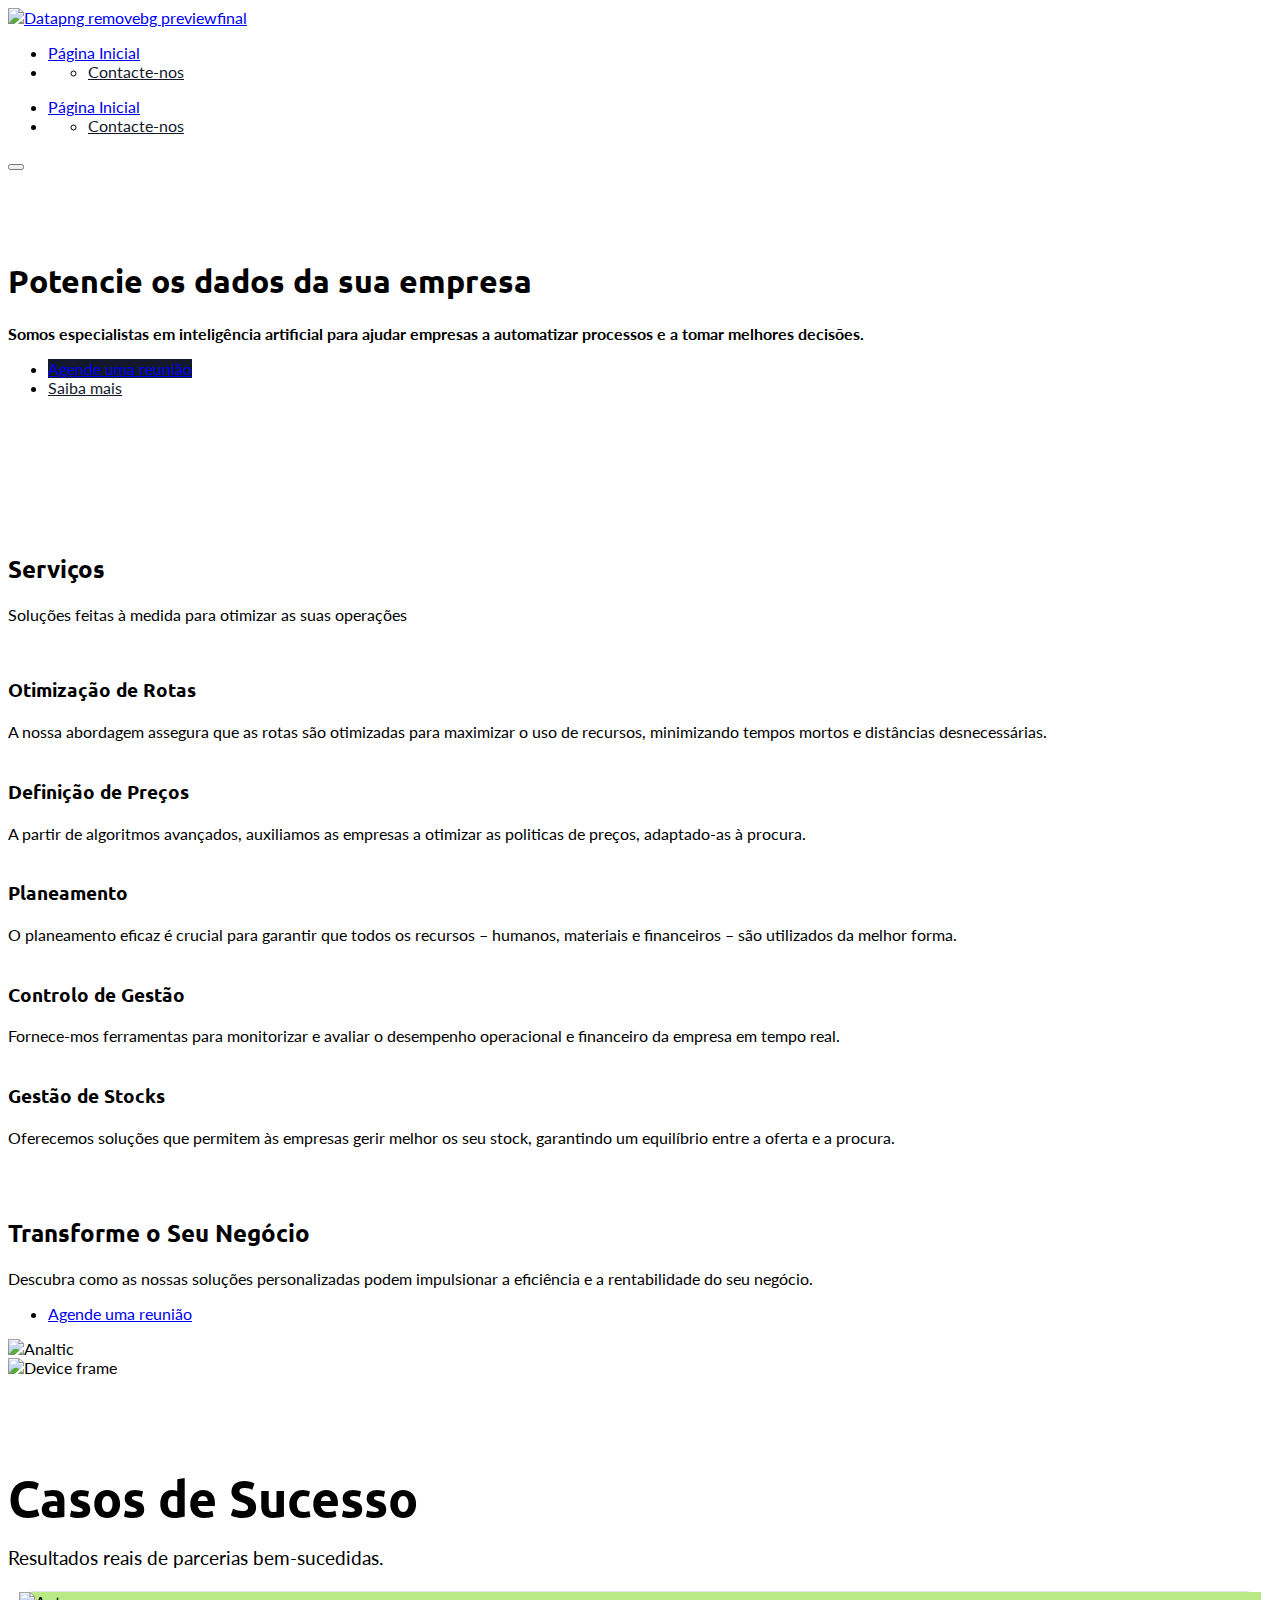
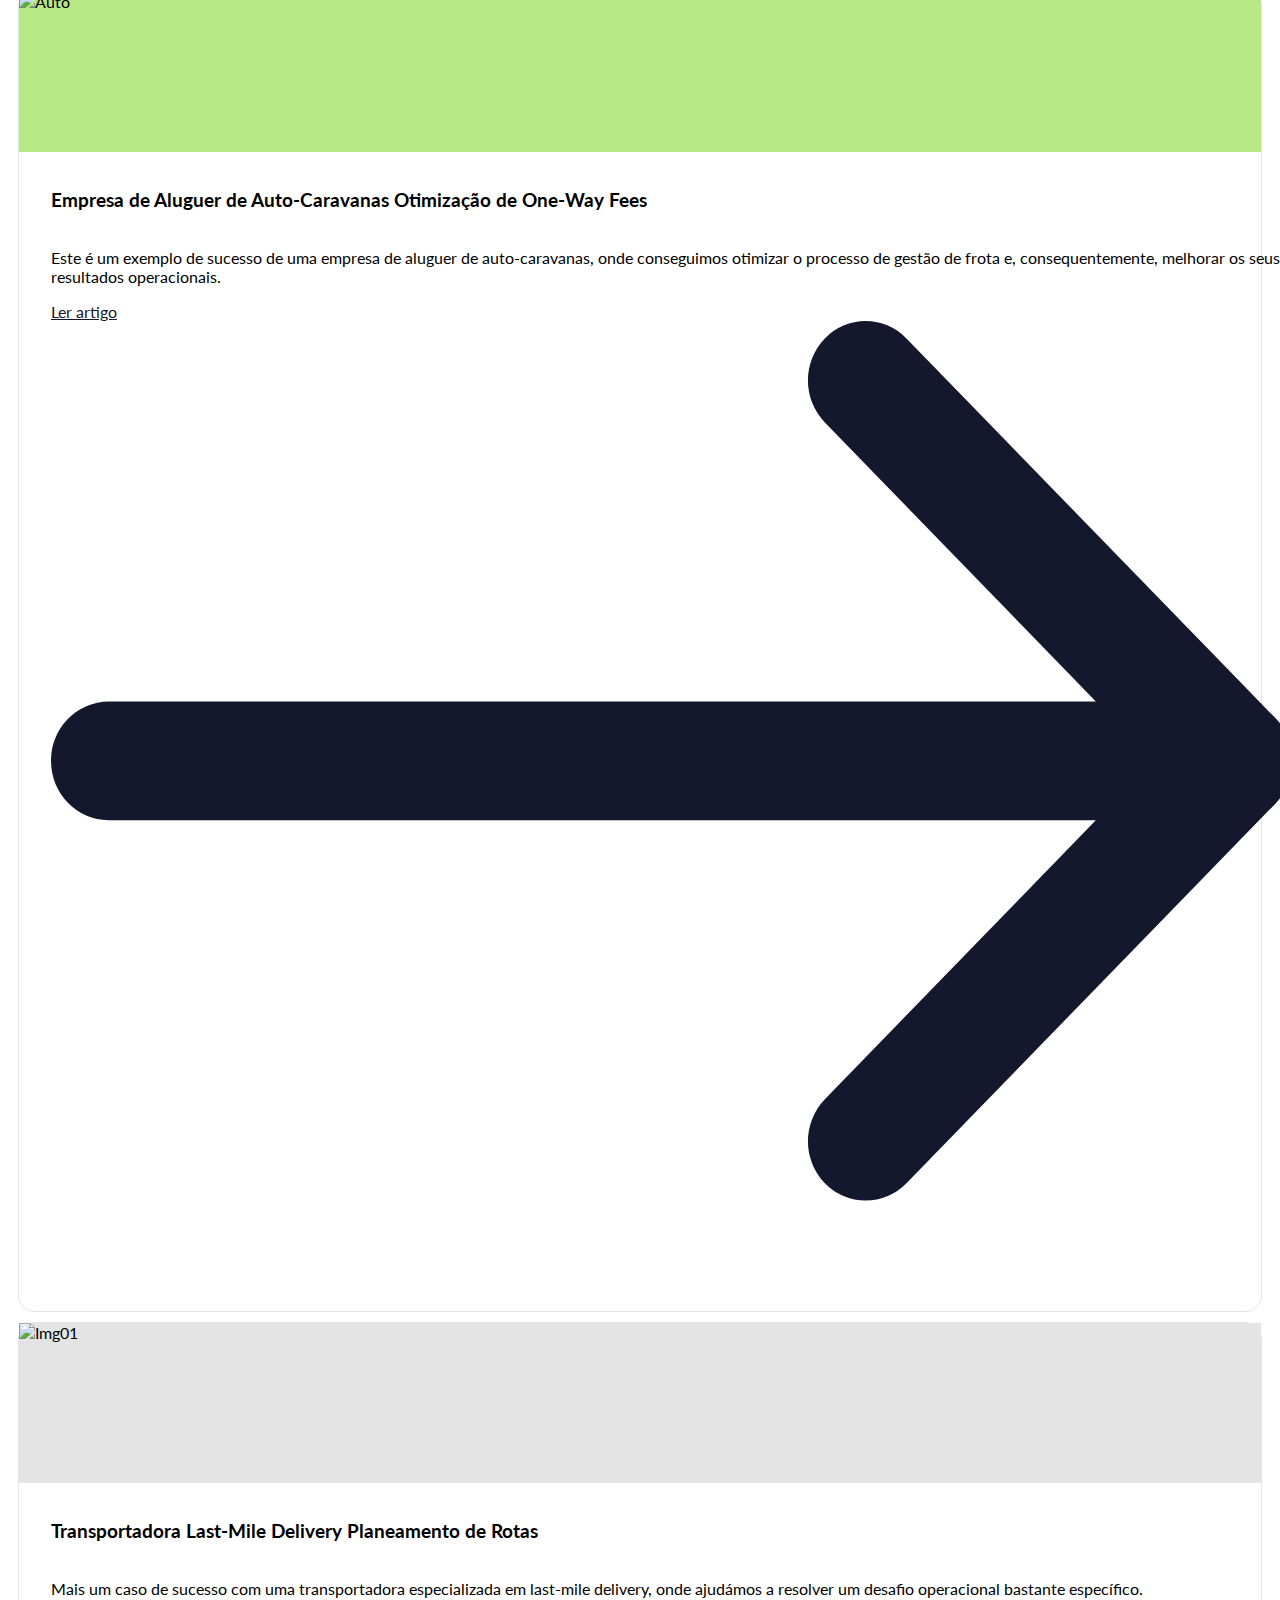
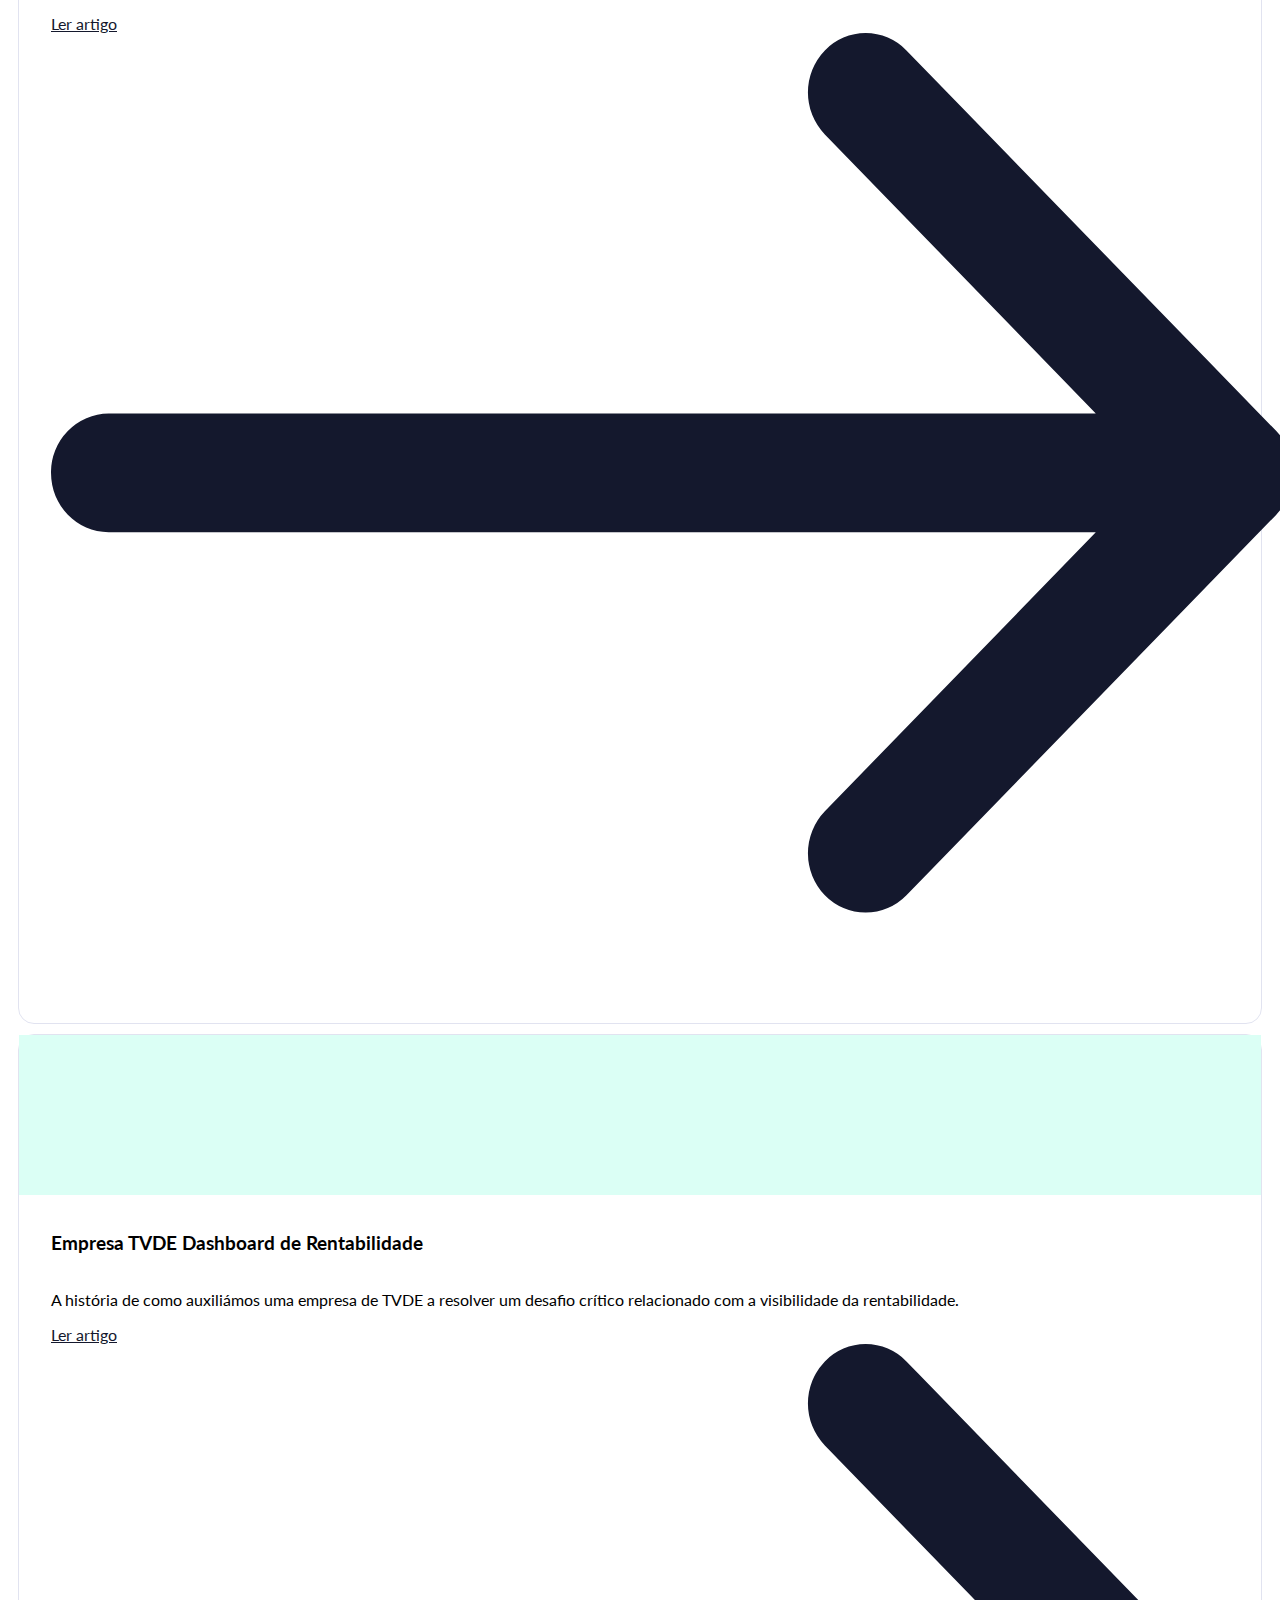
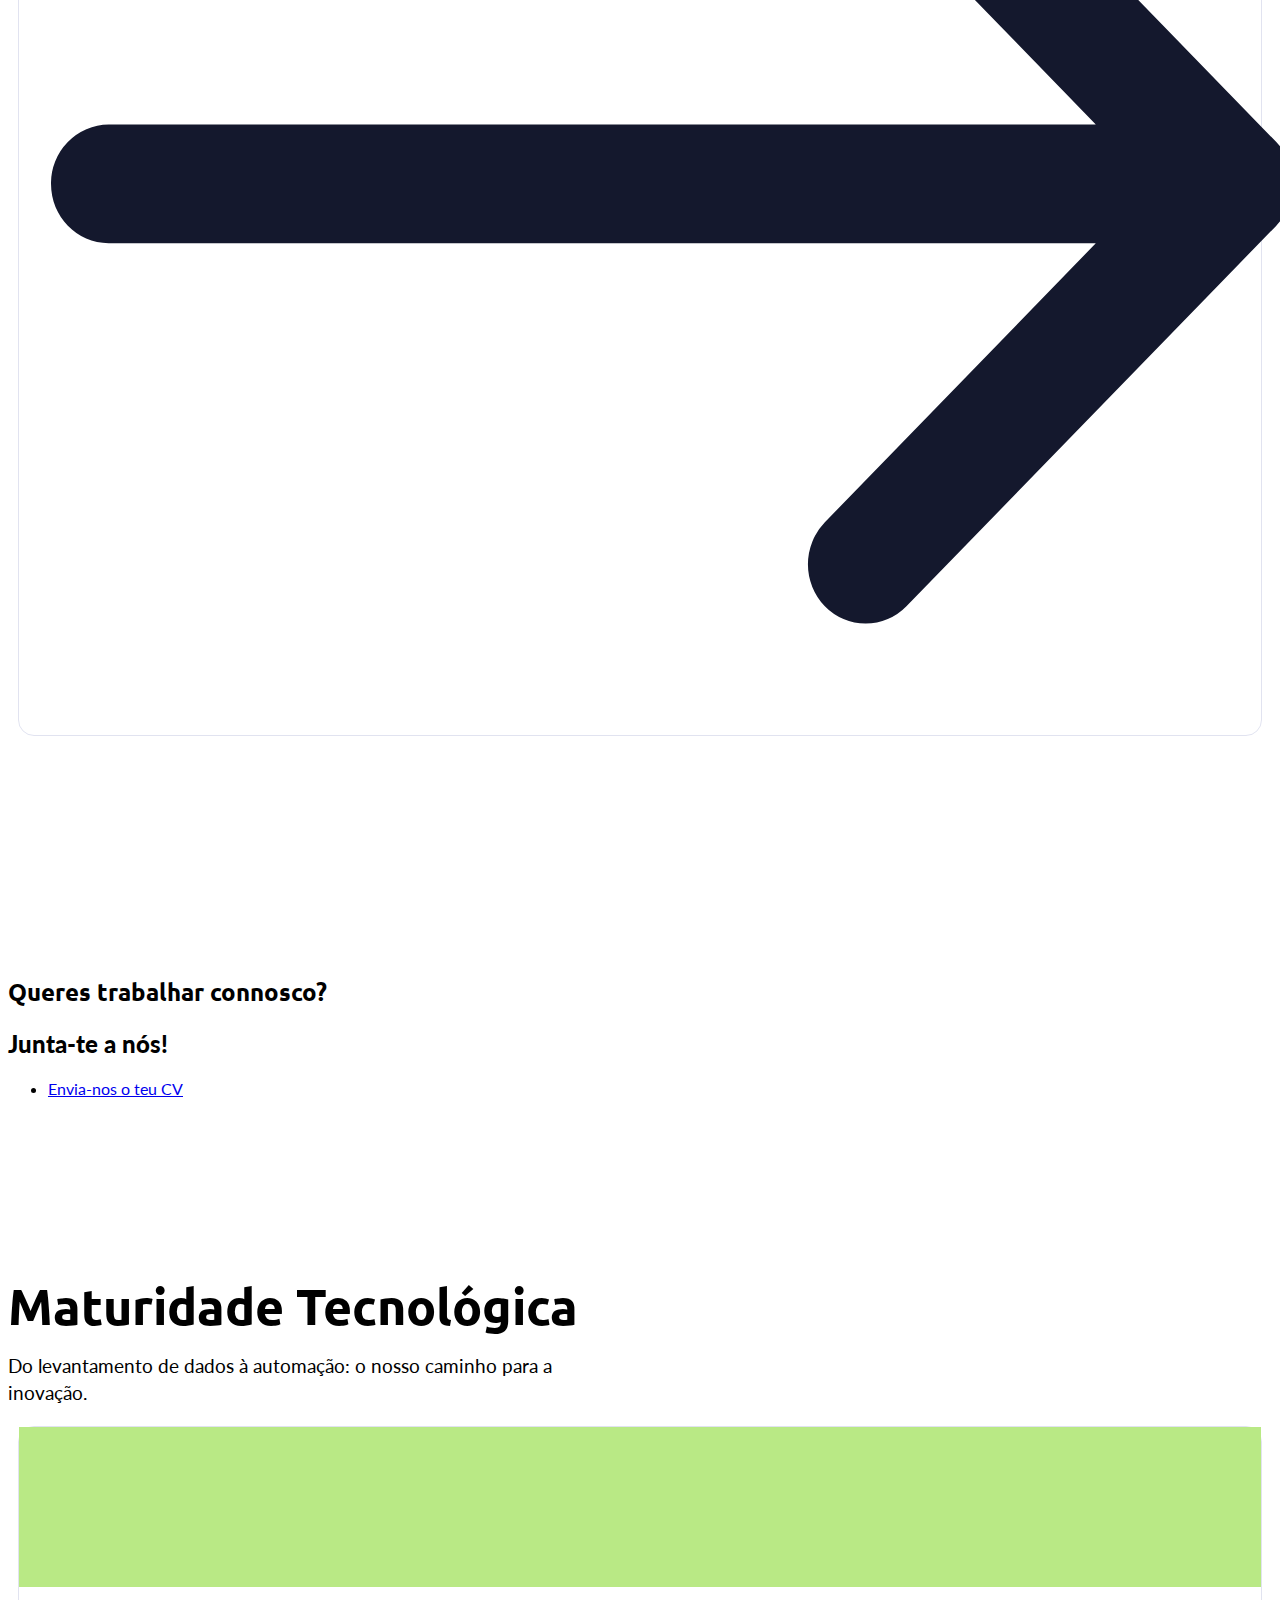
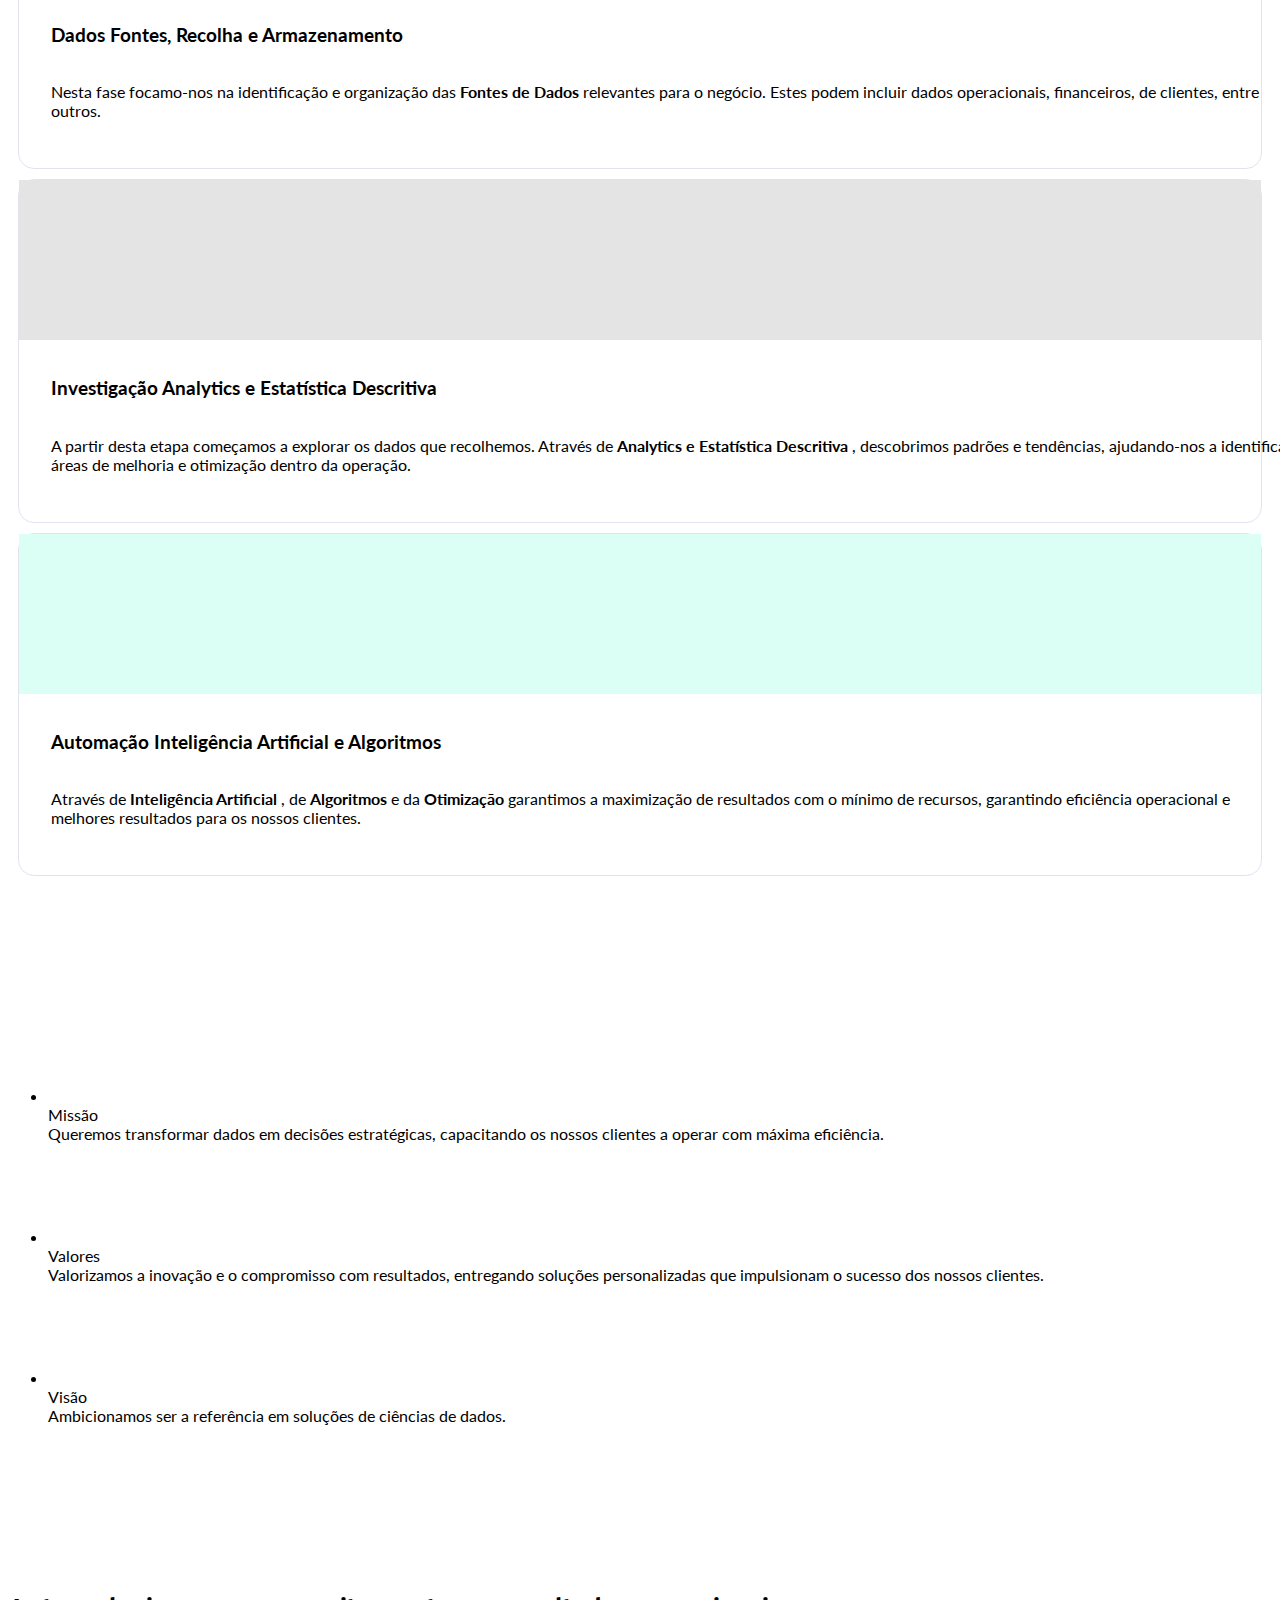
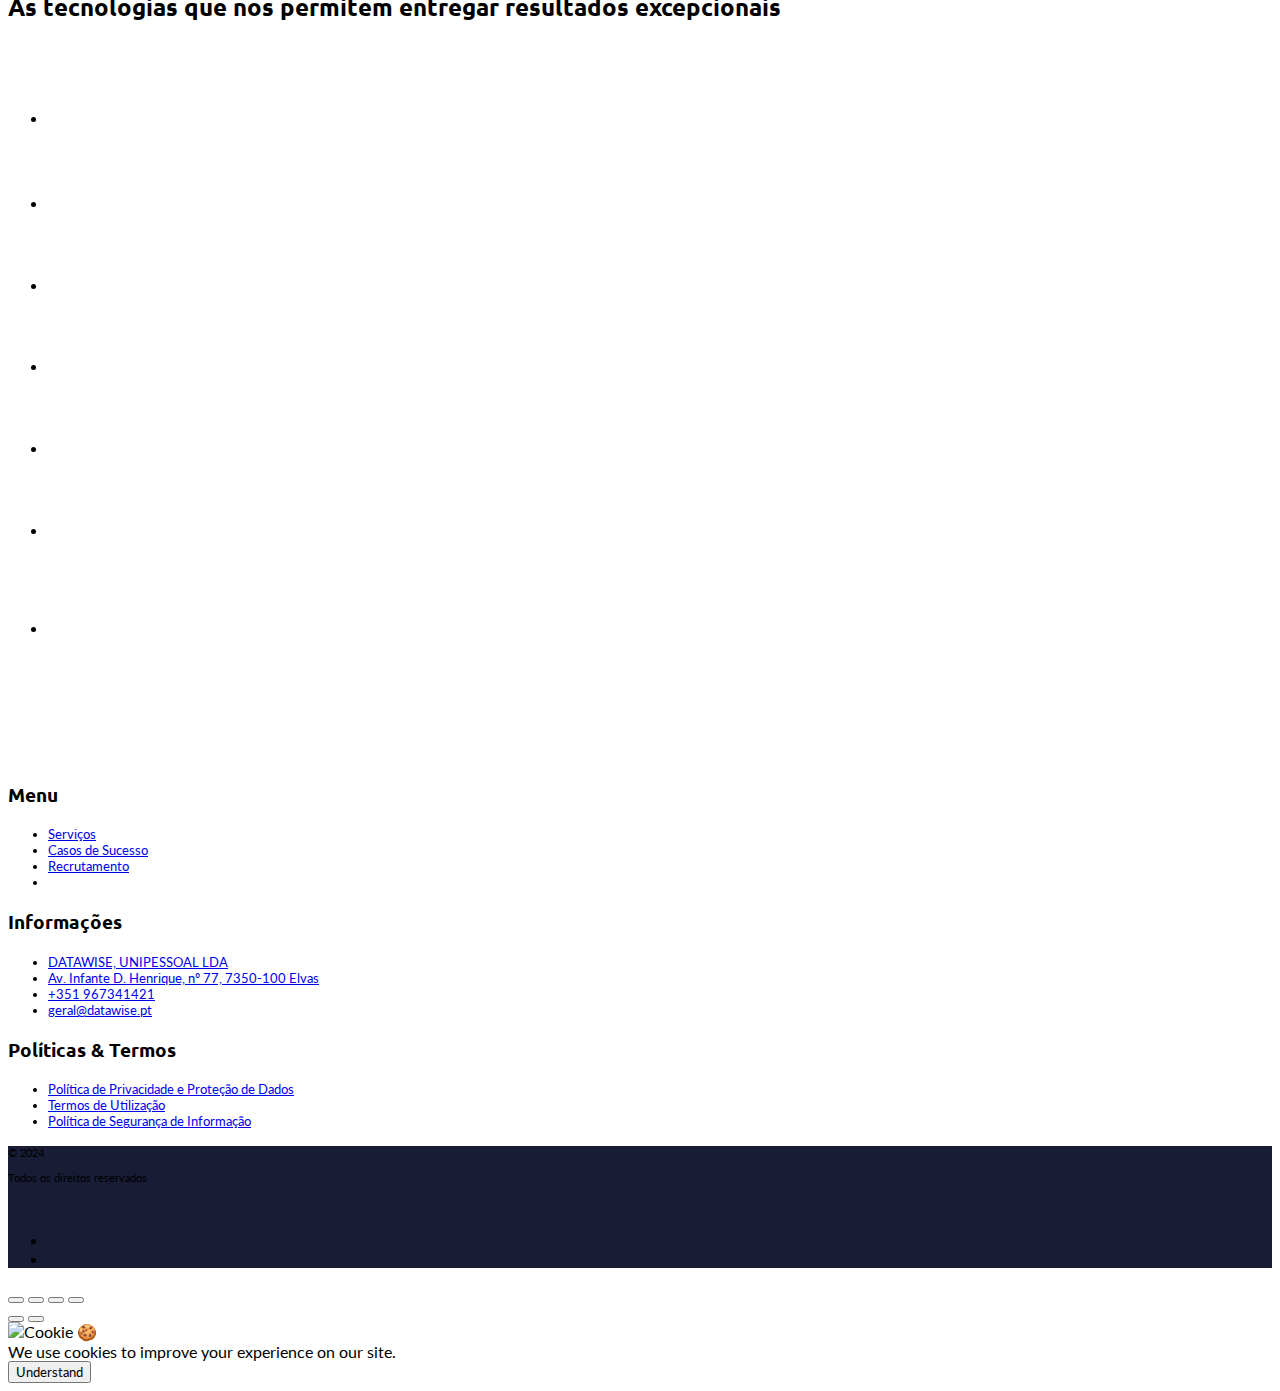
==== commit ab4692a0: "updated index.html" ====
--- a/index.html
+++ b/index.html
@@ -1,2640 +1,2627 @@
-<!DOCTYPE html>
-<!-- saved from url=(0038)https://datawise.unicornplatform.page/ -->
-<html
-  class="style-blue-1 custom-colors-enabled custom-accent-color-bright custom_fonts comps live_website unicorn-platform-website"
-  lang="pt"
->
-  <head>
-    <meta http-equiv="Content-Type" content="text/html; charset=UTF-8" />
-
-    <!-- This page is running on Unicorn Platform. Generated at October 29, 2024, 3:36 PM-->
-
-    <meta name="viewport" content="width=device-width, initial-scale=1" />
-    <link
-      rel="alternate"
-      href="https://datawise.unicornplatform.page/"
-      hreflang="pt"
-    />
-    <link
-      rel="alternate"
-      href="https://datawise-ovl.unicornplatform.page/"
-      hreflang="en"
-    />
-    <link rel="stylesheet" href="./assets/main.98004a9eb6ac.css" />
-    <script src="./assets/main.242b3a860b5a.js.download" defer=""></script>
-
-    <link href="./assets/css" rel="stylesheet" />
-    <style>
-      .custom_fonts .custom-google-fonts-enabled * {
-        font-family: 'Lato', Helvetica, sans-serif;
-      }
-      .custom_fonts .custom-google-fonts-enabled h1,
-      .custom_fonts .custom-google-fonts-enabled h2,
-      .custom_fonts .custom-google-fonts-enabled h3,
-      .custom_fonts .custom-google-fonts-enabled h4,
-      .custom_fonts .custom-google-fonts-enabled h5,
-      .custom_fonts .custom-google-fonts-enabled h6 {
-        font-family: 'Ubuntu', Helvetica, serif;
-      }
-    </style>
-
-    <link
-      rel="icon"
-      type="image/png"
-      href="https://unicorn-cdn.b-cdn.net/3f03a127-7721-4147-b13d-126873ac9745/"
-      sizes="16x16"
-    />
-
-    <meta property="og:type" content="website" />
-
-    <title>DataWise | Ciência de dados aplicada a negócios</title>
-    <meta
-      property="og:title"
-      content="DataWise | Ciência de dados aplicada a negócios"
-    />
-    <meta
-      name="twitter:title"
-      content="DataWise | Ciência de dados aplicada a negócios"
-    />
-
-    <meta
-      name="description"
-      content="Especializamo-nos em utilizar técnicas de ciência de dados e aprendizagem automática para ajudar as empresas a tomar melhores decisões, mais informadas."
-    />
-    <meta
-      property="og:description"
-      content="Especializamo-nos em utilizar técnicas de ciência de dados e aprendizagem automática para ajudar as empresas a tomar melhores decisões, mais informadas."
-    />
-    <meta
-      name="twitter:description"
-      content="Especializamo-nos em utilizar técnicas de ciência de dados e aprendizagem automática para ajudar as empresas a tomar melhores decisões, mais informadas."
-    />
-
-    <meta
-      property="og:image"
-      content="https://unicorn-cdn.b-cdn.net/c8e3b75c-9be5-4a16-ae41-f064b9e0e820/datawise.jpg?optimizer=gif"
-    />
-    <meta name="twitter:card" content="summary_large_image" />
-    <meta
-      name="twitter:image"
-      content="https://unicorn-cdn.b-cdn.net/c8e3b75c-9be5-4a16-ae41-f064b9e0e820/datawise.jpg?optimizer=gif"
-    />
-
-    <link href="https://www.datawise.pt/" rel="canonical" />
-    <meta name="twitter:url" content="https://www.datawise.pt/" />
-    <meta property="og:url" content="https://www.datawise.pt/" />
-
-    <script>
-      window.unicornEnv = 'production'
-    </script>
-
-    <script src="./assets/jquery.min.js.download"></script>
-    <!-- Google tag (gtag.js) -->
-    <script async="" src="./assets/js"></script>
-    <script>
-      window.dataLayer = window.dataLayer || []
-      function gtag() {
-        dataLayer.push(arguments)
-      }
-      gtag('js', new Date())
-
-      gtag('config', 'G-6FHQECXHNX')
-    </script>
-  </head>
-
-  <body
-    class="custom-google-fonts-enabled comps body--desktop body--loaded"
-    id="63329-138815"
-    style="cursor: auto"
-  >
-    <div class="calendly-badge-widget">
-      <div
-        class="calendly-badge-content"
-        style="background: rgb(68, 131, 224); color: rgb(255, 255, 255)"
-      >
-        Agende a Sua Reunião
-      </div>
-    </div>
-
-    <nav id="uni-navigation-bar" class="js-nav nav-02">
-      <div class="container container--large">
-        <div class="nav-02__box">
-          <div class="nav-02__logo">
-            <a
-              class="nav-02__link"
-              href="https://datawise.unicornplatform.page/"
-              target="_self"
-            >
-              <img
-                class="nav-02__logo_img"
-                height="98"
-                alt="Datapng removebg previewfinal"
-                src="./assets/datapng-removebg-previewfinal.png"
-                srcset="
-                  https://unicorn-cdn.b-cdn.net/e9f73bcd-9d8b-478c-aea9-b7957b758ddf/datapng-removebg-previewfinal.png?width=384&amp;height=98  384w,
-                  https://unicorn-cdn.b-cdn.net/e9f73bcd-9d8b-478c-aea9-b7957b758ddf/datapng-removebg-previewfinal.png?width=768&amp;height=196 768w,
-                  https://unicorn-cdn.b-cdn.net/e9f73bcd-9d8b-478c-aea9-b7957b758ddf/datapng-removebg-previewfinal.png?width=967&amp;height=247 967w
-                "
-                sizes="384px"
-              />
-            </a>
-          </div>
-          <div class="nav-02__links js-menu">
-            <div class="nav-02__list_wrapper">
-              <ul class="nav-02__list nav-02__list--desktop">
-                <li class="nav-02__item">
-                  <a
-                    class="button button--black-outline button--empty"
-                    href="https://datawise.unicornplatform.page/"
-                    target="_self"
-                    ><span class="button__text">Página Inicial</span>
-                  </a>
-                </li>
-
-                <li class="nav-02__item">
-                  <div class="buttons-set">
-                    <ul class="buttons-set__list">
-                      <li class="buttons-set__item">
-                        <a
-                          data-stripe-product-id=""
-                          data-stripe-mode="payment"
-                          data-successful-payment-url=""
-                          data-cancel-payment-url=""
-                          class="button button--accent-outline"
-                          href="https://calendly.com/guilhermemendes-datawise/30min"
-                          target="_blank"
-                          ><span class="button__text">Contacte-nos</span></a
-                        >
-                      </li>
-                    </ul>
-                  </div>
-                </li>
-              </ul>
-              <ul class="nav-02__list nav-02__list--mobile">
-                <li class="nav-02__item">
-                  <a
-                    class="button button--black-outline button--empty"
-                    href="https://datawise.unicornplatform.page/"
-                    target="_self"
-                    ><span class="button__text">Página Inicial</span>
-                  </a>
-                </li>
-
-                <li class="nav-02__item">
-                  <div class="buttons-set">
-                    <ul class="buttons-set__list">
-                      <li class="buttons-set__item">
-                        <a
-                          data-stripe-product-id=""
-                          data-stripe-mode="payment"
-                          data-successful-payment-url=""
-                          data-cancel-payment-url=""
-                          class="button button--accent-outline"
-                          href="https://calendly.com/guilhermemendes-datawise/30min"
-                          target="_blank"
-                          ><span class="button__text">Contacte-nos</span></a
-                        >
-                      </li>
-                    </ul>
-                  </div>
-                </li>
-              </ul>
-            </div>
-
-            <div class="nav-02__burger">
-              <button class="burger burger--black js-open-menu" type="button">
-                <div class="burger__box">
-                  <div class="burger__inner"></div>
-                </div>
-              </button>
-            </div>
-          </div>
-        </div>
-      </div>
-    </nav>
-
-    <div
-      class="page-component__bg_image_box bg-white-color first_component header-23-parent is-first-component"
-      id="header-23-152131"
-    >
-      <div class="page-component__bg_overlay_box" style=""></div>
-
-      <div
-        class="page-component__wrapper"
-        style="z-index: 110; padding-top: 70px; padding-bottom: 70px"
-      >
-        <header class="header-23 graphics-HTML default-graphics-image">
-          <div class="container container--large header-23__container">
-            <div class="header-23__left">
-              <div class="header-23__left_content">
-                <h1
-                  class="title-text heading heading--accent header-23__heading"
-                >
-                  Potencie os dados da sua empresa
-                </h1>
-
-                <div class="subtitle-text header-23__text content_box">
-                  <p>
-                    <strong
-                      >Somos especialistas em inteligência artificial para
-                      ajudar empresas a automatizar processos e a tomar melhores
-                      decisões.</strong
-                    >
-                  </p>
-                </div>
-
-                <div class="header-23__cta_box">
-                  <div class="buttons-set">
-                    <ul class="buttons-set__list">
-                      <li class="buttons-set__item">
-                        <a
-                          data-stripe-product-id=""
-                          data-stripe-mode="payment"
-                          data-successful-payment-url=""
-                          data-cancel-payment-url=""
-                          class="button button--accent-bg"
-                          href="https://calendly.com/guilhermemendes-datawise/30min"
-                          target="_blank"
-                          ><span class="button__text"
-                            >Agende uma reunião</span
-                          ></a
-                        >
-                      </li>
-                      <li class="buttons-set__item">
-                        <a
-                          data-stripe-product-id=""
-                          data-stripe-mode="payment"
-                          data-successful-payment-url=""
-                          data-cancel-payment-url=""
-                          class="button button--accent-outline"
-                          href="https://datawise.unicornplatform.page/#posts-01-600521"
-                          target="_self"
-                          ><span class="button__text">Saiba mais</span></a
-                        >
-                      </li>
-                    </ul>
-                  </div>
-                </div>
-              </div>
-            </div>
-            <div class="header-23__right">
-              <div class="header-23__HTML graphics-HTML__code-snippet">
-                <div class="mycontainer">
-                  <div class="page">
-                    <div
-                      class="globe-wrapper"
-                      style="width: 848.25px; height: 848.25px"
-                    >
-                      <canvas
-                        id="globe-3d"
-                        width="1696"
-                        height="1696"
-                        style="
-                          touch-action: none;
-                          width: 848.25px;
-                          height: 848.25px;
-                        "
-                      ></canvas
-                      ><canvas
-                        id="globe-2d-overlay"
-                        height="848"
-                        width="848"
-                        style="opacity: 0"
-                      ></canvas>
-                      <div id="globe-popup-overlay">
-                        <div
-                          class="globe-popup"
-                          style="
-                            translate: none;
-                            rotate: none;
-                            scale: none;
-                            transform-origin: 50% 100%;
-                            transform: scale(0.9, 0.9);
-                            opacity: 0;
-                          "
-                        ></div>
-                      </div>
-                    </div>
-                  </div>
-                </div>
-                <script type="x-shader/x-fragment" id="fragment-shader-map">
-                  uniform sampler2D u_map_tex;
-
-                  varying float vOpacity;
-                  varying vec2 vUv;
-
-                  void main() {
-                      vec3 color = texture2D(u_map_tex, vUv).rgb;
-                      color -= .2 * length(gl_PointCoord.xy - vec2(.5));
-                      float dot = 1. - smoothstep(.38, .4, length(gl_PointCoord.xy - vec2(.5)));
-                      if (dot < 0.5) discard;
-                      gl_FragColor = vec4(color, dot * vOpacity);
-                  }
-                </script>
-                <script type="x-shader/x-vertex" id="vertex-shader-map">
-                  uniform sampler2D u_map_tex;
-                  uniform float u_dot_size;
-                  uniform float u_time_since_click;
-                  uniform vec3 u_pointer;
-
-                  #define PI 3.14159265359
-
-                  varying float vOpacity;
-                  varying vec2 vUv;
-
-                  void main() {
-
-                      vUv = uv;
-
-                      // mask with world map
-                      float visibility = step(.2, texture2D(u_map_tex, uv).r);
-                      gl_PointSize = visibility * u_dot_size;
-
-                      // make back dots semi-transparent
-                      vec4 mvPosition = modelViewMatrix * vec4(position, 1.0);
-                      vOpacity = (1. / length(mvPosition.xyz) - .7);
-                      vOpacity = clamp(vOpacity, .03, 1.);
-
-                      // add ripple
-                      float t = u_time_since_click - .1;
-                      t = max(0., t);
-                      float max_amp = .15;
-                      float dist = 1. - .5 * length(position - u_pointer); // 0 .. 1
-                      float damping = 1. / (1. + 20. * t); // 1 .. 0
-                      float delta = max_amp * damping * sin(5. * t * (1. + 2. * dist) - PI);
-                      delta *= 1. - smoothstep(.8, 1., dist);
-                      vec3 pos = position;
-                      pos *= (1. + delta);
-
-                      gl_Position = projectionMatrix * modelViewMatrix * vec4(pos, 1.);
-                  }
-                </script>
-                <style>
-                  .mycontainer {
-                    padding: 0;
-                    margin: 0;
-                    overflow: hidden;
-                  }
-
-                  .page {
-                    width: 100%;
-                    height: 100%;
-                    display: flex;
-                    justify-content: center;
-                    align-items: center;
-                  }
-
-                  .title {
-                    position: fixed;
-                    bottom: 10%;
-                    left: 0;
-                    width: 100%;
-                    text-align: center;
-                    font-family: sans-serif;
-                  }
-
-                  #globe-3d,
-                  #globe-2d-overlay,
-                  #globe-popup-overlay,
-                  .globe-popup {
-                    display: block;
-                    position: absolute;
-                  }
-
-                  #globe-2d-overlay,
-                  #globe-popup-overlay {
-                    pointer-events: none;
-                  }
-
-                  .globe-popup {
-                    top: 0;
-                    left: 0;
-                    background-color: white;
-                    opacity: 0;
-                    color: #111;
-                    font-family: sans-serif;
-                    padding: 5px 10px;
-                    font-size: 15px;
-                    border-radius: 3px;
-                    filter: drop-shadow(0px 0px 3px #555555);
-                  }
-                </style>
-                <script src="./assets/gsap.min.js.download"></script>
-                <script src="./assets/three.min.js.download"></script>
-                <script src="./assets/OrbitControls.js.download"></script>
-                <script src="./assets/simplex-noise.min.js.download"></script>
-                <script type="module">
-                  import * as THREE from 'https://cdn.skypack.dev/three@0.133.1/build/three.module'
-                  import { OrbitControls } from 'https://cdn.skypack.dev/three@0.133.1/examples/jsm/controls/OrbitControls'
-
-                  const containerEl = document.querySelector('.globe-wrapper')
-                  const canvas3D = containerEl.querySelector('#globe-3d')
-                  const canvas2D =
-                    containerEl.querySelector('#globe-2d-overlay')
-                  const popupEl = containerEl.querySelector('.globe-popup')
-
-                  let renderer, scene, camera, rayCaster, controls, group
-                  let overlayCtx = canvas2D.getContext('2d')
-                  let coordinates2D = [0, 0]
-                  let pointerPos
-                  let clock, mouse, pointer, globe, globeMesh
-                  let popupVisible
-                  let earthTexture, mapMaterial
-                  let popupOpenTl, popupCloseTl
-
-                  let dragged = false
-
-                  initScene()
-                  window.addEventListener('resize', updateSize)
-
-                  function initScene() {
-                    renderer = new THREE.WebGLRenderer({
-                      canvas: canvas3D,
-                      alpha: true,
-                    })
-                    renderer.setPixelRatio(2)
-
-                    scene = new THREE.Scene()
-                    camera = new THREE.OrthographicCamera(
-                      -1.1,
-                      1.1,
-                      1.1,
-                      -1.1,
-                      0,
-                      3
-                    )
-                    camera.position.z = 1.1
-
-                    rayCaster = new THREE.Raycaster()
-                    rayCaster.far = 1.15
-                    mouse = new THREE.Vector2(-1, -1)
-                    clock = new THREE.Clock()
-
-                    createOrbitControls()
-
-                    popupVisible = false
-
-                    new THREE.TextureLoader().load(
-                      'https://ksenia-k.com/img/earth-map-colored.png',
-                      mapTex => {
-                        earthTexture = mapTex
-                        earthTexture.repeat.set(1, 1)
-                        createGlobe()
-                        createPointer()
-                        createPopupTimelines()
-                        addCanvasEvents()
-                        updateSize()
-                        render()
-                      }
-                    )
-                  }
-
-                  function createOrbitControls() {
-                    controls = new OrbitControls(camera, canvas3D)
-                    controls.enablePan = false
-                    controls.enableZoom = false
-                    controls.enableDamping = true
-                    controls.minPolarAngle = 0.4 * Math.PI
-                    controls.maxPolarAngle = 0.4 * Math.PI
-                    controls.autoRotate = true
-
-                    let timestamp
-                    controls.addEventListener('start', () => {
-                      timestamp = Date.now()
-                    })
-                    controls.addEventListener('end', () => {
-                      dragged = Date.now() - timestamp > 600
-                    })
-                  }
-
-                  function createGlobe() {
-                    const globeGeometry = new THREE.IcosahedronGeometry(1, 22)
-                    mapMaterial = new THREE.ShaderMaterial({
-                      vertexShader:
-                        document.getElementById('vertex-shader-map')
-                          .textContent,
-                      fragmentShader: document.getElementById(
-                        'fragment-shader-map'
-                      ).textContent,
-                      uniforms: {
-                        u_map_tex: { type: 't', value: earthTexture },
-                        u_dot_size: { type: 'f', value: 0 },
-                        u_pointer: {
-                          type: 'v3',
-                          value: new THREE.Vector3(0.0, 0.0, 1),
-                        },
-                        u_time_since_click: { value: 0 },
-                      },
-                      alphaTest: false,
-                      transparent: true,
-                    })
-
-                    globe = new THREE.Points(globeGeometry, mapMaterial)
-                    scene.add(globe)
-
-                    globeMesh = new THREE.Mesh(
-                      globeGeometry,
-                      new THREE.MeshBasicMaterial({
-                        color: 0x222222,
-                        transparent: true,
-                        opacity: 0.05,
-                      })
-                    )
-                    scene.add(globeMesh)
-                  }
-
-                  function createPointer() {
-                    const geometry = new THREE.SphereGeometry(0.04, 16, 16)
-                    const material = new THREE.MeshBasicMaterial({
-                      color: 0x00000,
-                      transparent: true,
-                      opacity: 0,
-                    })
-                    pointer = new THREE.Mesh(geometry, material)
-                    scene.add(pointer)
-                  }
-
-                  function updateOverlayGraphic() {
-                    let activePointPosition = pointer.position.clone()
-                    activePointPosition.applyMatrix4(globe.matrixWorld)
-                    const activePointPositionProjected =
-                      activePointPosition.clone()
-                    activePointPositionProjected.project(camera)
-                    coordinates2D[0] =
-                      (activePointPositionProjected.x + 1) *
-                      containerEl.offsetWidth *
-                      0.5
-                    coordinates2D[1] =
-                      (1 - activePointPositionProjected.y) *
-                      containerEl.offsetHeight *
-                      0.5
-
-                    const matrixWorldInverse =
-                      controls.object.matrixWorldInverse
-                    activePointPosition.applyMatrix4(matrixWorldInverse)
-
-                    if (activePointPosition.z > -1) {
-                      if (popupVisible === false) {
-                        popupVisible = true
-                        showPopupAnimation(false)
-                      }
-
-                      let popupX = coordinates2D[0]
-                      popupX -=
-                        activePointPositionProjected.x *
-                        containerEl.offsetWidth *
-                        0.3
-
-                      let popupY = coordinates2D[1]
-                      const upDown = activePointPositionProjected.y > 0.6
-                      popupY += upDown ? 20 : -20
-
-                      gsap.set(popupEl, {
-                        x: popupX,
-                        y: popupY,
-                        xPercent: -35,
-                        yPercent: upDown ? 0 : -100,
-                      })
-
-                      popupY += upDown ? -5 : 5
-                      const curveMidX =
-                        popupX + activePointPositionProjected.x * 100
-                      const curveMidY =
-                        popupY + (upDown ? -0.5 : 0.1) * coordinates2D[1]
-
-                      drawPopupConnector(
-                        coordinates2D[0],
-                        coordinates2D[1],
-                        curveMidX,
-                        curveMidY,
-                        popupX,
-                        popupY
-                      )
-                    } else {
-                      if (popupVisible) {
-                        popupOpenTl.pause(0)
-                        popupCloseTl.play(0)
-                      }
-                      popupVisible = false
-                    }
-                  }
-
-                  function addCanvasEvents() {
-                    containerEl.addEventListener('mousemove', e => {
-                      updateMousePosition(e.clientX, e.clientY)
-                    })
-
-                    function updateMousePosition(eX, eY) {
-                      mouse.x =
-                        ((eX - containerEl.offsetLeft) /
-                          containerEl.offsetWidth) *
-                          2 -
-                        1
-                      mouse.y =
-                        -(
-                          (eY - containerEl.offsetTop) /
-                          containerEl.offsetHeight
-                        ) *
-                          2 +
-                        1
-                    }
-                  }
-
-                  function checkIntersects() {
-                    rayCaster.setFromCamera(mouse, camera)
-                    const intersects = rayCaster.intersectObject(globeMesh)
-                    if (intersects.length) {
-                      document.body.style.cursor = 'pointer'
-                    } else {
-                      document.body.style.cursor = 'auto'
-                    }
-                    return intersects
-                  }
-
-                  function render() {
-                    mapMaterial.uniforms.u_time_since_click.value =
-                      clock.getElapsedTime()
-                    checkIntersects()
-                    if (pointer) {
-                      updateOverlayGraphic()
-                    }
-                    controls.update()
-                    renderer.render(scene, camera)
-                    requestAnimationFrame(render)
-                  }
-
-                  function updateSize() {
-                    const minSide =
-                      0.65 * Math.min(window.innerWidth, window.innerHeight)
-                    containerEl.style.width = minSide + 'px'
-                    containerEl.style.height = minSide + 'px'
-                    renderer.setSize(minSide, minSide)
-                    canvas2D.width = canvas2D.height = minSide
-                    mapMaterial.uniforms.u_dot_size.value = 0.04 * minSide
-                  }
-
-                  //  ---------------------------------------
-                  //  HELPERS
-
-                  // popup content
-                  function cartesianToLatLong() {
-                    const pos = pointer.position
-                    const lat = 90 - (Math.acos(pos.y) * 180) / Math.PI
-                    const lng =
-                      ((270 + (Math.atan2(pos.x, pos.z) * 180) / Math.PI) %
-                        360) -
-                      180
-                    return (
-                      formatCoordinate(lat, 'N', 'S') +
-                      ',&nbsp;' +
-                      formatCoordinate(lng, 'E', 'W')
-                    )
-                  }
-
-                  function formatCoordinate(
-                    coordinate,
-                    positiveDirection,
-                    negativeDirection
-                  ) {
-                    const direction =
-                      coordinate >= 0 ? positiveDirection : negativeDirection
-                    return `${Math.abs(coordinate).toFixed(
-                      4
-                    )}°&nbsp${direction}`
-                  }
-
-                  // popup show / hide logic
-                  function createPopupTimelines() {
-                    popupOpenTl = gsap
-                      .timeline({
-                        paused: true,
-                      })
-                      .to(
-                        pointer.material,
-                        {
-                          duration: 0.2,
-                          opacity: 1,
-                        },
-                        0
-                      )
-                      .fromTo(
-                        canvas2D,
-                        {
-                          opacity: 0,
-                        },
-                        {
-                          duration: 0.3,
-                          opacity: 1,
-                        },
-                        0.15
-                      )
-                      .fromTo(
-                        popupEl,
-                        {
-                          opacity: 0,
-                          scale: 0.9,
-                          transformOrigin: 'center bottom',
-                        },
-                        {
-                          duration: 0.1,
-                          opacity: 1,
-                          scale: 1,
-                        },
-                        0.15 + 0.1
-                      )
-
-                    popupCloseTl = gsap
-                      .timeline({
-                        paused: true,
-                      })
-                      .to(
-                        pointer.material,
-                        {
-                          duration: 0.3,
-                          opacity: 0.2,
-                        },
-                        0
-                      )
-                      .to(
-                        canvas2D,
-                        {
-                          duration: 0.3,
-                          opacity: 0,
-                        },
-                        0
-                      )
-                      .to(
-                        popupEl,
-                        {
-                          duration: 0.3,
-                          opacity: 0,
-                          scale: 0.9,
-                          transformOrigin: 'center bottom',
-                        },
-                        0
-                      )
-                  }
-
-                  function showPopupAnimation(lifted) {
-                    if (lifted) {
-                      let positionLifted = pointer.position.clone()
-                      positionLifted.multiplyScalar(1.3)
-                      gsap.from(pointer.position, {
-                        duration: 0.25,
-                        x: positionLifted.x,
-                        y: positionLifted.y,
-                        z: positionLifted.z,
-                        ease: 'power3.out',
-                      })
-                    }
-                    popupCloseTl.pause(0)
-                    popupOpenTl.play(0)
-                  }
-
-                  // overlay (line between pointer and popup)
-                  function drawPopupConnector(
-                    startX,
-                    startY,
-                    midX,
-                    midY,
-                    endX,
-                    endY
-                  ) {
-                    overlayCtx.strokeStyle = '#000000'
-                    overlayCtx.lineWidth = 3
-                    overlayCtx.lineCap = 'round'
-                    overlayCtx.clearRect(
-                      0,
-                      0,
-                      containerEl.offsetWidth,
-                      containerEl.offsetHeight
-                    )
-                    overlayCtx.beginPath()
-                    overlayCtx.moveTo(startX, startY)
-                    overlayCtx.quadraticCurveTo(midX, midY, endX, endY)
-                    overlayCtx.stroke()
-                  }
-                </script>
-              </div>
-            </div>
-          </div>
-        </header>
-      </div>
-    </div>
-
-    <div
-      class="page-component__bg_image_box bg-white-color posts-01-parent is-not-first-component"
-      id="posts-01-600521"
-    >
-      <div class="page-component__bg_overlay_box" style=""></div>
-
-      <div
-        class="page-component__wrapper"
-        style="z-index: 19; padding-top: 50px; padding-bottom: 50px"
-      >
-        <div class="posts-01">
-          <div class="container container--small">
-            <div class="title-box title-box--center">
-              <h2 class="title-text heading">Serviços</h2>
-
-              <div class="subtitle-text title-box__text content_box">
-                <p>
-                  &nbsp;Soluções feitas à medida para otimizar as suas
-                  operações&nbsp;
-                </p>
-              </div>
-            </div>
-          </div>
-
-          <div class="container">
-            <div class="posts-01__wrapper">
-              <div class="sh-4 card-container posts-01__item">
-                <div class="posts-01__img_box">
-                  <img
-                    loading="lazy"
-                    alt=""
-                    class="posts-01__img"
-                    src="./assets/image.png"
-                  />
-
-                  <div class="posts-01__text">
-                    <h3 class="def-18_72 title-text--inner posts-01__title">
-                      Otimização de Rotas
-                    </h3>
-                    <div class="content-text posts-01__info">
-                      A nossa abordagem assegura que as rotas são otimizadas
-                      para maximizar o uso de recursos, minimizando tempos
-                      mortos e distâncias desnecessárias.
-                    </div>
-                  </div>
-                </div>
-              </div>
-
-              <div class="sh-4 card-container posts-01__item">
-                <div class="posts-01__img_box">
-                  <img
-                    loading="lazy"
-                    alt=""
-                    class="posts-01__img"
-                    src="./assets/image(1).png"
-                  />
-
-                  <div class="posts-01__text">
-                    <h3 class="def-18_72 title-text--inner posts-01__title">
-                      Definição de Preços
-                    </h3>
-                    <div class="content-text posts-01__info">
-                      A partir de algoritmos avançados, auxiliamos as empresas a
-                      otimizar as politicas de preços, adaptado-as à procura.
-                    </div>
-                  </div>
-                </div>
-              </div>
-
-              <div class="sh-4 card-container posts-01__item">
-                <div class="posts-01__img_box">
-                  <img
-                    loading="lazy"
-                    alt=""
-                    class="posts-01__img"
-                    src="./assets/image(2).png"
-                  />
-
-                  <div class="posts-01__text">
-                    <h3 class="def-18_72 title-text--inner posts-01__title">
-                      Planeamento
-                    </h3>
-                    <div class="content-text posts-01__info">
-                      O planeamento eficaz é crucial para garantir que todos os
-                      recursos – humanos, materiais e financeiros – são
-                      utilizados da melhor forma.
-                    </div>
-                  </div>
-                </div>
-              </div>
-
-              <div class="sh-4 card-container posts-01__item">
-                <div class="posts-01__img_box">
-                  <img
-                    loading="lazy"
-                    alt=""
-                    class="posts-01__img"
-                    src="./assets/image(3).png"
-                  />
-
-                  <div class="posts-01__text">
-                    <h3 class="def-18_72 title-text--inner posts-01__title">
-                      Controlo de Gestão
-                    </h3>
-                    <div class="content-text posts-01__info">
-                      Fornece-mos ferramentas para monitorizar e avaliar o
-                      desempenho operacional e financeiro da empresa em tempo
-                      real.
-                    </div>
-                  </div>
-                </div>
-              </div>
-
-              <div class="sh-4 card-container posts-01__item">
-                <div class="posts-01__img_box">
-                  <img
-                    loading="lazy"
-                    alt=""
-                    class="posts-01__img"
-                    src="./assets/image(4).png"
-                  />
-
-                  <div class="posts-01__text">
-                    <h3 class="def-18_72 title-text--inner posts-01__title">
-                      Gestão de Stocks
-                    </h3>
-                    <div class="content-text posts-01__info">
-                      Oferecemos soluções que permitem às empresas gerir melhor
-                      os seu stock, garantindo um equilíbrio entre a oferta e a
-                      procura.
-                    </div>
-                  </div>
-                </div>
-              </div>
-            </div>
-            <div class="bottom_cta"></div>
-          </div>
-        </div>
-      </div>
-    </div>
-
-    <div
-      class="page-component__bg_image_box page-component__bg_image_box--dark-bg bg-black-color page-component__bg_image_box--has-image uni-is-dark-bg header-61-parent is-not-first-component"
-      id="header-61-356851"
-      style="
-        background-image: url(&#39;https://unicorn-cdn.b-cdn.net/f031fef2-7cb1-4d0c-80a0-d5b6417194de/&#39;);
-      "
-    >
-      <div class="page-component__bg_overlay_box" style="opacity: 0"></div>
-
-      <div class="page-component__wrapper" style="z-index: 18">
-        <header
-          class="header-61 desktop-mockup-inside--apple_macbook_air graphics-image default-graphics-image"
-        >
-          <div class="container container--large header-61__container">
-            <div class="header-61__left">
-              <div class="header-61__left_content">
-                <div class="header-61__left_content_box">
-                  <h2
-                    class="title-text heading heading--accent header-61__heading text-white"
-                  >
-                    Transforme o Seu Negócio
-                  </h2>
-
-                  <div
-                    class="subtitle-text header-61__text content_box text-white"
-                  >
-                    <p>
-                      &nbsp;Descubra como as nossas soluções personalizadas
-                      podem impulsionar a eficiência e a rentabilidade do seu
-                      negócio.&nbsp;&nbsp;&nbsp;
-                    </p>
-                  </div>
-
-                  <div class="header-61__cta_box">
-                    <div class="buttons-set">
-                      <ul class="buttons-set__list">
-                        <li class="buttons-set__item">
-                          <a
-                            data-stripe-product-id=""
-                            data-stripe-mode="payment"
-                            data-successful-payment-url=""
-                            data-cancel-payment-url=""
-                            class="button button--white-bg"
-                            href="https://calendly.com/guilhermemendes-datawise/30min"
-                            target="_blank"
-                            ><span class="button__text"
-                              >Agende uma reunião</span
-                            ></a
-                          >
-                        </li>
-                      </ul>
-                    </div>
-                  </div>
-                </div>
-              </div>
-            </div>
-          </div>
-          <div class="header-61__right">
-            <div class="header-61__right_wrapper">
-              <div class="header-61__mockup">
-                <div class="mockup_v2 mockup_v2--apple_macbook_air">
-                  <div class="mockup_v2__img_box">
-                    <div class="mockup_v2__screenshot mockup_v2__area">
-                      <img
-                        loading="lazy"
-                        class="mockup_v2__screenshot_img"
-                        alt="Analtic"
-                        src="./assets/analtic.png"
-                        srcset="
-                          https://unicorn-cdn.b-cdn.net/439bb595-d1d3-4c14-ac9a-433a8b7e1cff/analtic.png?width=535&amp;height=256   535w,
-                          https://unicorn-cdn.b-cdn.net/439bb595-d1d3-4c14-ac9a-433a8b7e1cff/analtic.png?width=593&amp;height=284   593w,
-                          https://unicorn-cdn.b-cdn.net/439bb595-d1d3-4c14-ac9a-433a8b7e1cff/analtic.png?width=646&amp;height=310   646w,
-                          https://unicorn-cdn.b-cdn.net/439bb595-d1d3-4c14-ac9a-433a8b7e1cff/analtic.png?width=839&amp;height=402   839w,
-                          https://unicorn-cdn.b-cdn.net/439bb595-d1d3-4c14-ac9a-433a8b7e1cff/analtic.png?width=1023&amp;height=490 1023w,
-                          https://unicorn-cdn.b-cdn.net/439bb595-d1d3-4c14-ac9a-433a8b7e1cff/analtic.png?width=1072&amp;height=514 1072w,
-                          https://unicorn-cdn.b-cdn.net/439bb595-d1d3-4c14-ac9a-433a8b7e1cff/analtic.png?width=702&amp;height=336   702w,
-                          https://unicorn-cdn.b-cdn.net/439bb595-d1d3-4c14-ac9a-433a8b7e1cff/analtic.png?width=702&amp;height=336   702w
-                        "
-                        sizes="(max-width: 320px) 535px,(max-width: 375px) 593px,(max-width: 425px) 646px,(max-width: 600px) 839px,(max-width: 768px) 1023px,1072px"
-                      />
-                    </div>
-                    <img
-                      loading="lazy"
-                      class="mockup_v2__device_img js-tab-content-item"
-                      alt="Device frame"
-                      src="./assets/apple_macbook_air_space_grey.png"
-                      srcset="
-                        https://unicorn-cdn.b-cdn.net/96d7548b-4c4f-4b5a-b00c-708bbdf58ecb/apple_macbook_air_space_grey.png?width=320&amp;height=188    320w,
-                        https://unicorn-cdn.b-cdn.net/96d7548b-4c4f-4b5a-b00c-708bbdf58ecb/apple_macbook_air_space_grey.png?width=375&amp;height=220    375w,
-                        https://unicorn-cdn.b-cdn.net/96d7548b-4c4f-4b5a-b00c-708bbdf58ecb/apple_macbook_air_space_grey.png?width=425&amp;height=249    425w,
-                        https://unicorn-cdn.b-cdn.net/96d7548b-4c4f-4b5a-b00c-708bbdf58ecb/apple_macbook_air_space_grey.png?width=768&amp;height=450    768w,
-                        https://unicorn-cdn.b-cdn.net/96d7548b-4c4f-4b5a-b00c-708bbdf58ecb/apple_macbook_air_space_grey.png?width=1015&amp;height=595  1015w,
-                        https://unicorn-cdn.b-cdn.net/96d7548b-4c4f-4b5a-b00c-708bbdf58ecb/apple_macbook_air_space_grey.png?width=640&amp;height=376    640w,
-                        https://unicorn-cdn.b-cdn.net/96d7548b-4c4f-4b5a-b00c-708bbdf58ecb/apple_macbook_air_space_grey.png?width=750&amp;height=440    750w,
-                        https://unicorn-cdn.b-cdn.net/96d7548b-4c4f-4b5a-b00c-708bbdf58ecb/apple_macbook_air_space_grey.png?width=850&amp;height=498    850w,
-                        https://unicorn-cdn.b-cdn.net/96d7548b-4c4f-4b5a-b00c-708bbdf58ecb/apple_macbook_air_space_grey.png?width=1536&amp;height=900  1536w,
-                        https://unicorn-cdn.b-cdn.net/96d7548b-4c4f-4b5a-b00c-708bbdf58ecb/apple_macbook_air_space_grey.png?width=2030&amp;height=1190 2030w,
-                        https://unicorn-cdn.b-cdn.net/96d7548b-4c4f-4b5a-b00c-708bbdf58ecb/apple_macbook_air_space_grey.png?width=960&amp;height=564    960w,
-                        https://unicorn-cdn.b-cdn.net/96d7548b-4c4f-4b5a-b00c-708bbdf58ecb/apple_macbook_air_space_grey.png?width=1125&amp;height=660  1125w,
-                        https://unicorn-cdn.b-cdn.net/96d7548b-4c4f-4b5a-b00c-708bbdf58ecb/apple_macbook_air_space_grey.png?width=1275&amp;height=747  1275w,
-                        https://unicorn-cdn.b-cdn.net/96d7548b-4c4f-4b5a-b00c-708bbdf58ecb/apple_macbook_air_space_grey.png?width=2304&amp;height=1350 2304w,
-                        https://unicorn-cdn.b-cdn.net/96d7548b-4c4f-4b5a-b00c-708bbdf58ecb/apple_macbook_air_space_grey.png?width=3045&amp;height=1785 3045w
-                      "
-                      sizes="(max-width: 320px) 320px,(max-width: 375px) 375px,(max-width: 425px) 425px,(max-width: 768px) 768px,1015px"
-                    />
-                  </div>
-                </div>
-              </div>
-            </div>
-          </div>
-        </header>
-      </div>
-    </div>
-
-    <div
-      class="page-component__bg_image_box bg-white-color posts-05-parent is-not-first-component"
-      id="posts-05-206111"
-    >
-
-      <div
-        class="page-component__wrapper"
-        style="z-index: 17; padding-top: 70px; padding-bottom: 100px"
-      >
-        <div class="posts-05">
-          <div class="container container--small">
-            <div class="title-box title-box--center">
-              <h2 class="title-text heading">Casos de Sucesso</h2>
-
-              <div class="subtitle-text title-box__text content_box">
-                <p>
-                  &nbsp;&nbsp;Resultados reais de parcerias
-                  bem-sucedidas.&nbsp;&nbsp;
-                </p>
-              </div>
-            </div>
-          </div>
-
-          <div class="container container--large">
-            <div class="posts-05__wrapper">
-              <div class="sh-4 card-container posts-05__item">
-                <div
-                  class="posts-05__img_box"
-                  style="background-color: #b9e985"
-                >
-                  <img
-                    loading="lazy"
-                    alt="Auto"
-                    class="posts-05__img"
-                    height="100"
-                    src="./assets/auto.png"
-                  />
-                </div>
-                <div class="posts-05__text">
-                  <h3 class="posts-05__title">
-                    <span class="title-text--inner def-18_72"
-                      >Empresa de Aluguer de Auto-Caravanas</span
-                    ><span class="content-text def-14 posts-05__title_info"
-                      >Otimização de One-Way Fees
-                    </span>
-                  </h3>
-
-                  <div class="content-text posts-05__info content_box">
-                    <p>
-                      Este é um exemplo de sucesso de uma empresa de aluguer de
-                      auto-caravanas, onde conseguimos otimizar o processo de
-                      gestão de frota e, consequentemente, melhorar os seus
-                      resultados operacionais.&nbsp;
-                    </p>
-                  </div>
-
-                  <div class="posts-05__link">
-                    <div class="feature__button_box">
-                      <a
-                        data-stripe-product-id=""
-                        data-stripe-mode="payment"
-                        data-successful-payment-url=""
-                        data-cancel-payment-url=""
-                        class="button button--empty button--accent-outline"
-                        href="https://datawise.unicornplatform.page/blog/empresa-de-aluguer-de-auto-caravanas/"
-                        target="_blank"
-                      >
-                        <span class="button__text">Ler artigo</span>
-                        <span class="icon">
-                          <svg
-                            viewBox="0 0 13 10"
-                            xmlns="http://www.w3.org/2000/svg"
-                          >
-                            <path
-                              d="M12.823 4.164L8.954.182a.592.592 0 0 0-.854 0 .635.635 0 0 0 0 .88l2.836 2.92H.604A.614.614 0 0 0 0 4.604c0 .344.27.622.604.622h10.332L8.1 8.146a.635.635 0 0 0 0 .88.594.594 0 0 0 .854 0l3.869-3.982a.635.635 0 0 0 0-.88z"
-                              fill-rule="nonzero"
-                              fill="#00396B"
-                            ></path>
-                          </svg>
-                        </span>
-                      </a>
-                    </div>
-                  </div>
-                </div>
-              </div>
-
-              <div class="sh-4 card-container posts-05__item">
-                <div
-                  class="posts-05__img_box"
-                  style="background-color: #e4e4e4"
-                >
-                  <img
-                    loading="lazy"
-                    alt="Img01"
-                    class="posts-05__img"
-                    height="100"
-                    src="./assets/img01.png"
-                  />
-                </div>
-                <div class="posts-05__text">
-                  <h3 class="posts-05__title">
-                    <span class="title-text--inner def-18_72"
-                      >Transportadora Last-Mile Delivery</span
-                    ><span class="content-text def-14 posts-05__title_info"
-                      >Planeamento de Rotas</span
-                    >
-                  </h3>
-
-                  <div class="content-text posts-05__info content_box">
-                    <p>
-                      &nbsp;Mais um caso de sucesso com uma transportadora
-                      especializada em last-mile delivery, onde ajudámos a
-                      resolver um desafio operacional bastante específico.&nbsp;
-                    </p>
-                  </div>
-
-                  <div class="posts-05__link">
-                    <div class="feature__button_box">
-                      <a
-                        data-stripe-product-id=""
-                        data-stripe-mode="payment"
-                        data-successful-payment-url=""
-                        data-cancel-payment-url=""
-                        class="button button--empty button--accent-outline"
-                        href="https://datawise.unicornplatform.page/blog/empresa-de-last-mile-delivery/"
-                        target="_blank"
-                      >
-                        <span class="button__text">Ler artigo</span>
-                        <span class="icon">
-                          <svg
-                            viewBox="0 0 13 10"
-                            xmlns="http://www.w3.org/2000/svg"
-                          >
-                            <path
-                              d="M12.823 4.164L8.954.182a.592.592 0 0 0-.854 0 .635.635 0 0 0 0 .88l2.836 2.92H.604A.614.614 0 0 0 0 4.604c0 .344.27.622.604.622h10.332L8.1 8.146a.635.635 0 0 0 0 .88.594.594 0 0 0 .854 0l3.869-3.982a.635.635 0 0 0 0-.88z"
-                              fill-rule="nonzero"
-                              fill="#00396B"
-                            ></path>
-                          </svg>
-                        </span>
-                      </a>
-                    </div>
-                  </div>
-                </div>
-              </div>
-
-              <div class="sh-4 card-container posts-05__item">
-                <div
-                  class="posts-05__img_box"
-                  style="background-color: #dbfff5"
-                >
-                  <img
-                    loading="lazy"
-                    alt="360 f 746000785 rc4ups4dvq5qwyrztiwejpebwhnec2bb"
-                    class="posts-05__img"
-                    height="40"
-                    src="./assets/360-f-746000785-rc4ups4dvq5qwyrztiwejpebwhnec2bb.png"
-                  />
-                </div>
-                <div class="posts-05__text">
-                  <h3 class="posts-05__title">
-                    <span class="title-text--inner def-18_72">Empresa TVDE</span
-                    ><span class="content-text def-14 posts-05__title_info"
-                      >Dashboard de Rentabilidade</span
-                    >
-                  </h3>
-
-                  <div class="content-text posts-05__info content_box">
-                    <p>
-                      A história de como auxiliámos uma empresa de TVDE a
-                      resolver um desafio crítico relacionado com a visibilidade
-                      da rentabilidade.&nbsp;
-                    </p>
-                  </div>
-
-                  <div class="posts-05__link">
-                    <div class="feature__button_box">
-                      <a
-                        data-stripe-product-id=""
-                        data-stripe-mode="payment"
-                        data-successful-payment-url=""
-                        data-cancel-payment-url=""
-                        class="button button--empty button--accent-outline"
-                        href="https://datawise.unicornplatform.page/blog/dashboard-de-rentabilidade/"
-                        target="_blank"
-                      >
-                        <span class="button__text">Ler artigo</span>
-                        <span class="icon">
-                          <svg
-                            viewBox="0 0 13 10"
-                            xmlns="http://www.w3.org/2000/svg"
-                          >
-                            <path
-                              d="M12.823 4.164L8.954.182a.592.592 0 0 0-.854 0 .635.635 0 0 0 0 .88l2.836 2.92H.604A.614.614 0 0 0 0 4.604c0 .344.27.622.604.622h10.332L8.1 8.146a.635.635 0 0 0 0 .88.594.594 0 0 0 .854 0l3.869-3.982a.635.635 0 0 0 0-.88z"
-                              fill-rule="nonzero"
-                              fill="#00396B"
-                            ></path>
-                          </svg>
-                        </span>
-                      </a>
-                    </div>
-                  </div>
-                </div>
-              </div>
-            </div>
-            <div class="bottom_cta"></div>
-          </div>
-        </div>
-      </div>
-    </div>
-
-    <style>
-      /* Heading */
-
-      #posts-05-206111 .heading {
-        font-size: 3.1em;
-        line-height: 1.1;
-        margin-bottom: 0.2em;
-        margin-top: 0.5em;
-        font-weight: 700;
-      }
-
-      @media (max-width: 768px) {
-        #posts-05-206111 .heading {
-          font-size: 2.4em;
-          line-height: 1.2;
-          margin-bottom: 0.3em;
-        }
-      }
-
-      @media (max-width: 500px) {
-        #posts-05-206111 .heading {
-          font-size: 2em;
-          line-height: 1.2;
-          margin-bottom: 0.3em;
-        }
-      }
-
-      /* Sub-heading */
-
-      #posts-05-206111 .title-box__text {
-        font-size: 1.2em;
-        line-height: 1.4;
-        max-width: 600px;
-      }
-      @media (max-width: 768px) {
-        #posts-05-206111 .title-box__text {
-          font-size: 1.1em;
-          line-height: 1.4;
-        }
-      }
-      #posts-05-206111 .container--small {
-        max-width: 650px;
-      }
-
-      /* Image */
-
-      #posts-05-206111 .posts-05__img {
-        max-width: 100%;
-        max-height: 100%;
-        object-fit: cover; /* Use cover to fill the container while maintaining proportions */
-        height: 100%;
-        width: 100%;
-        object-position: center top;
-      }
-
-      #posts-05-206111 .posts-05__img_box {
-        display: content;
-        align-items: flex-end;
-        position: relative;
-        height: 160px;
-      }
-
-      #posts-05-206111 .posts-05__text {
-        padding: 16px 32px 32px;
-        width: 100%;
-      }
-
-      #posts-05-206111 .posts-05__item {
-        margin: 10px;
-        border-radius: 16px;
-        box-shadow: none;
-        border: 1px solid rgba(136, 144, 195, 0.25);
-        transition: box-shadow 0.2s ease, transform 0.2s ease;
-        display: flex;
-        flex-direction: column;
-      }
-
-      #posts-05-206111 .posts-05__wrapper {
-        align-items: stretch;
-      }
-      #posts-05-206111 .posts-05__text {
-        display: flex;
-        flex-direction: column;
-        flex-grow: 1;
-      }
-      #posts-05-206111 .posts-05__link {
-        margin-top: auto;
-      }
-
-      /* Dark BG */
-
-      #posts-05-206111.uni-is-dark-bg .posts-05__text {
-        padding: 16px 32px 32px;
-        width: 100%;
-        color: rgba(255, 255, 255, 0.8);
-      }
-      #posts-05-206111.uni-is-dark-bg .posts-05__title {
-        color: white;
-      }
-      #posts-05-206111.uni-is-dark-bg .posts-05__item {
-        margin: 10px;
-        border-radius: 16px;
-        box-shadow: none;
-        border: 1px solid rgba(136, 144, 195, 0.25);
-        transition: box-shadow 0.2s ease, transform 0.2s ease;
-        display: flex;
-        flex-direction: column;
-        background-color: transparent;
-      }
-
-      .has-fontSizeH1 #posts-05-206111.is-first-component .title-text {
-        font-size: calc(var(--font-size-h1) / 0.96) !important;
-      }
-      .has-fontSizeH2 #posts-05-206111.is-not-first-component .title-text {
-        font-size: calc(var(--font-size-h2) / 0.96) !important;
-      }
-      .has-fontSizeParagraphs #posts-05-206111 .subtitle-text {
-        font-size: calc(var(--font-size-subtitles) / 0.83) !important;
-      }
-      .has-cardRadius #posts-05-206111 .card-container {
-        border-radius: calc(var(--card-radius) / 0.625);
-      }
-
-      @media (max-width: 768px) {
-        .has-fontSizeH1 #posts-05-206111.is-first-component .title-text {
-          font-size: calc(var(--font-size-h1) / 1.25) !important;
-        }
-        .has-fontSizeH2 #posts-05-206111.is-not-first-component .title-text {
-          font-size: calc(var(--font-size-h2) / 1.25) !important;
-        }
-      }
-      @media (max-width: 500px) {
-        .has-fontSizeH1 #posts-05-206111.is-first-component .title-text {
-          font-size: calc(var(--font-size-h1) / 1.5) !important;
-        }
-        .has-fontSizeH2 #posts-05-206111.is-not-first-component .title-text {
-          font-size: calc(var(--font-size-h2) / 1.5) !important;
-        }
-      }
-
-      @media (max-width: 768px) {
-        .has-fontSizeParagraphs #posts-05-206111 .subtitle-text {
-          font-size: calc(var(--font-size-subtitles) / 0.9) !important;
-        }
-      }
-    </style>
-
-    <script>
-      ;(function () {
-        document
-          .getElementById('posts-05-206111')
-          .querySelectorAll('img')
-          .forEach(img => {
-            img.removeAttribute('srcset')
-            img.removeAttribute('sizes')
-          })
-      })()
-    </script>
-
-    <div
-      class="page-component__bg_image_box page-component__bg_image_box--dark-bg bg-black-color page-component__bg_image_box--has-image uni-is-dark-bg header-23-parent is-not-first-component"
-      id="header-23-762531"
-      style="
-        background-image: url(&#39;https://unicorn-cdn.b-cdn.net/eea9ed62-5f65-4760-a381-31f18dc662ca/&#39;);
-      "
-    >
-      <div class="page-component__bg_overlay_box" style="opacity: 0"></div>
-
-      <div
-        class="page-component__wrapper"
-        style="z-index: 16; padding-top: 110px; padding-bottom: 110px"
-      >
-        <header class="header-23 graphics-image default-graphics-image">
-          <div class="container container--large header-23__container">
-            <div class="header-23__left">
-              <div class="header-23__left_content">
-                <h2
-                  class="title-text heading heading--accent header-23__heading text-white"
-                >
-                  Queres trabalhar connosco?
-                </h2>
-
-                <div
-                  class="subtitle-text header-23__text content_box text-white"
-                >
-                  <h2>&nbsp;<strong>Junta-te a nós!</strong>&nbsp;</h2>
-                </div>
-
-                <div class="header-23__cta_box">
-                  <div class="buttons-set">
-                    <ul class="buttons-set__list">
-                      <li class="buttons-set__item">
-                        <a
-                          data-stripe-product-id=""
-                          data-stripe-mode="payment"
-                          data-successful-payment-url=""
-                          data-cancel-payment-url=""
-                          class="button button--white-bg"
-                          href="mailto:geral.datawise@gmail.com"
-                          target="_self"
-                          ><span class="button__text"
-                            >Envia-nos o teu CV</span
-                          ></a
-                        >
-                      </li>
-                    </ul>
-                  </div>
-                </div>
-              </div>
-            </div>
-            <div class="header-23__right"></div>
-          </div>
-        </header>
-      </div>
-    </div>
-
-    <div
-      class="page-component__bg_image_box bg-white-color posts-05-parent is-not-first-component"
-      id="posts-05-309421"
-    >
-      <div class="page-component__bg_overlay_box" style=""></div>
-
-      <div
-        class="page-component__wrapper"
-        style="z-index: 15; padding-top: 30px; padding-bottom: 40px"
-      >
-        <div class="posts-05">
-          <div class="container container--small">
-            <div class="title-box title-box--center">
-              <h2 class="title-text heading">Maturidade Tecnológica</h2>
-
-              <div class="subtitle-text title-box__text content_box">
-                <p>
-                  Do levantamento de dados à automação: o nosso caminho para a
-                  inovação.&nbsp;&nbsp;
-                </p>
-              </div>
-            </div>
-          </div>
-
-          <div class="container container--large">
-            <div class="posts-05__wrapper">
-              <div class="sh-4 card-container posts-05__item">
-                <div
-                  class="posts-05__img_box"
-                  style="background-color: #b9e985"
-                >
-                  <img
-                    loading="lazy"
-                    alt="Dataaaaaaa"
-                    class="posts-05__img"
-                    height="100"
-                    src="./assets/dataaaaaaa.png"
-                  />
-                </div>
-                <div class="posts-05__text">
-                  <h3 class="posts-05__title">
-                    <span class="title-text--inner def-18_72">Dados </span
-                    ><span class="content-text def-14 posts-05__title_info"
-                      >Fontes, Recolha e Armazenamento</span
-                    >
-                  </h3>
-
-                  <div class="content-text posts-05__info content_box">
-                    <p>
-                      Nesta fase focamo-nos na identificação e organização das
-                      <strong>Fontes de Dados</strong> relevantes para o
-                      negócio. Estes podem incluir dados operacionais,
-                      financeiros, de clientes, entre outros.&nbsp;&nbsp;
-                    </p>
-                  </div>
-                </div>
-              </div>
-
-              <div class="sh-4 card-container posts-05__item">
-                <div
-                  class="posts-05__img_box"
-                  style="background-color: #e4e4e4"
-                >
-                  <img
-                    loading="lazy"
-                    alt="Analtic"
-                    class="posts-05__img"
-                    height="100"
-                    src="./assets/analtic(1).png"
-                  />
-                </div>
-                <div class="posts-05__text">
-                  <h3 class="posts-05__title">
-                    <span class="title-text--inner def-18_72">Investigação</span
-                    ><span class="content-text def-14 posts-05__title_info"
-                      >Analytics e Estatística Descritiva</span
-                    >
-                  </h3>
-
-                  <div class="content-text posts-05__info content_box">
-                    <p>
-                      A partir desta etapa começamos a explorar os dados que
-                      recolhemos. Através de
-                      <strong>Analytics e Estatística Descritiva</strong>,
-                      descobrimos padrões e tendências, ajudando-nos a
-                      identificar áreas de melhoria e otimização dentro da
-                      operação.&nbsp;
-                    </p>
-                  </div>
-                </div>
-              </div>
-
-              <div class="sh-4 card-container posts-05__item">
-                <div
-                  class="posts-05__img_box"
-                  style="background-color: #dbfff5"
-                >
-                  <img
-                    loading="lazy"
-                    alt="Shutterstock 1133982038"
-                    class="posts-05__img"
-                    height="40"
-                    src="./assets/shutterstock-1133982038.png"
-                  />
-                </div>
-                <div class="posts-05__text">
-                  <h3 class="posts-05__title">
-                    <span class="title-text--inner def-18_72">Investigação</span
-                    ><span class="content-text def-14 posts-05__title_info"
-                      >Analytics e Estatística Descritiva</span
-                    >
-                  </h3>
-
-                  <div class="content-text posts-05__info content_box">
-                    <p>
-                      A partir desta etapa começamos a explorar os dados que
-                      recolhemos. Através de
-                      <strong>Analytics e Estatística Descritiva</strong>,
-                      descobrimos padrões e tendências, ajudando-nos a
-                      identificar áreas de melhoria e otimização dentro da
-                      operação.&nbsp;
-                    </p>
-                  </div>
-                </div>
-              </div>
-            </div>
-            <div class="bottom_cta"></div>
-          </div>
-        </div>
-      </div>
-    </div>
-
-    <style>
-      /* Heading */
-
-      #posts-05-309421 .heading {
-        font-size: 3.1em;
-        line-height: 1.1;
-        margin-bottom: 0.2em;
-        margin-top: 0.5em;
-        font-weight: 700;
-      }
-
-      @media (max-width: 768px) {
-        #posts-05-309421 .heading {
-          font-size: 2.4em;
-          line-height: 1.2;
-          margin-bottom: 0.3em;
-        }
-      }
-
-      @media (max-width: 500px) {
-        #posts-05-309421 .heading {
-          font-size: 2em;
-          line-height: 1.2;
-          margin-bottom: 0.3em;
-        }
-      }
-
-      /* Sub-heading */
-
-      #posts-05-309421 .title-box__text {
-        font-size: 1.2em;
-        line-height: 1.4;
-        max-width: 600px;
-      }
-      @media (max-width: 768px) {
-        #posts-05-309421 .title-box__text {
-          font-size: 1.1em;
-          line-height: 1.4;
-        }
-      }
-      #posts-05-309421 .container--small {
-        max-width: 650px;
-      }
-
-      /* Image */
-
-      #posts-05-309421 .posts-05__img {
-        max-width: 100%;
-        max-height: 100%;
-        object-fit: cover; /* Use cover to fill the container while maintaining proportions */
-        height: 100%;
-        width: 100%;
-        object-position: center top;
-      }
-
-      #posts-05-309421 .posts-05__img_box {
-        display: content;
-        align-items: flex-end;
-        position: relative;
-        height: 160px;
-      }
-
-      #posts-05-309421 .posts-05__text {
-        padding: 16px 32px 32px;
-        width: 100%;
-      }
-
-      #posts-05-309421 .posts-05__item {
-        margin: 10px;
-        border-radius: 16px;
-        box-shadow: none;
-        border: 1px solid rgba(136, 144, 195, 0.25);
-        transition: box-shadow 0.2s ease, transform 0.2s ease;
-        display: flex;
-        flex-direction: column;
-      }
-
-      #posts-05-309421 .posts-05__wrapper {
-        align-items: stretch;
-      }
-      #posts-05-309421 .posts-05__text {
-        display: flex;
-        flex-direction: column;
-        flex-grow: 1;
-      }
-      #posts-05-309421 .posts-05__link {
-        margin-top: auto;
-      }
-
-      /* Dark BG */
-
-      #posts-05-309421.uni-is-dark-bg .posts-05__text {
-        padding: 16px 32px 32px;
-        width: 100%;
-        color: rgba(255, 255, 255, 0.8);
-      }
-      #posts-05-309421.uni-is-dark-bg .posts-05__title {
-        color: white;
-      }
-      #posts-05-309421.uni-is-dark-bg .posts-05__item {
-        margin: 10px;
-        border-radius: 16px;
-        box-shadow: none;
-        border: 1px solid rgba(136, 144, 195, 0.25);
-        transition: box-shadow 0.2s ease, transform 0.2s ease;
-        display: flex;
-        flex-direction: column;
-        background-color: transparent;
-      }
-
-      .has-fontSizeH1 #posts-05-309421.is-first-component .title-text {
-        font-size: calc(var(--font-size-h1) / 0.96) !important;
-      }
-      .has-fontSizeH2 #posts-05-309421.is-not-first-component .title-text {
-        font-size: calc(var(--font-size-h2) / 0.96) !important;
-      }
-      .has-fontSizeParagraphs #posts-05-309421 .subtitle-text {
-        font-size: calc(var(--font-size-subtitles) / 0.83) !important;
-      }
-      .has-cardRadius #posts-05-309421 .card-container {
-        border-radius: calc(var(--card-radius) / 0.625);
-      }
-
-      @media (max-width: 768px) {
-        .has-fontSizeH1 #posts-05-309421.is-first-component .title-text {
-          font-size: calc(var(--font-size-h1) / 1.25) !important;
-        }
-        .has-fontSizeH2 #posts-05-309421.is-not-first-component .title-text {
-          font-size: calc(var(--font-size-h2) / 1.25) !important;
-        }
-      }
-      @media (max-width: 500px) {
-        .has-fontSizeH1 #posts-05-309421.is-first-component .title-text {
-          font-size: calc(var(--font-size-h1) / 1.5) !important;
-        }
-        .has-fontSizeH2 #posts-05-309421.is-not-first-component .title-text {
-          font-size: calc(var(--font-size-h2) / 1.5) !important;
-        }
-      }
-
-      @media (max-width: 768px) {
-        .has-fontSizeParagraphs #posts-05-309421 .subtitle-text {
-          font-size: calc(var(--font-size-subtitles) / 0.9) !important;
-        }
-      }
-    </style>
-
-    <script>
-      ;(function () {
-        document
-          .getElementById('posts-05-309421')
-          .querySelectorAll('img')
-          .forEach(img => {
-            img.removeAttribute('srcset')
-            img.removeAttribute('sizes')
-          })
-      })()
-    </script>
-
-    <div
-      class="page-component__bg_image_box page-component__bg_image_box--dark-bg bg-black-color page-component__bg_image_box--has-image uni-is-dark-bg features-03-parent is-not-first-component"
-      id="features-03-104021"
-      style="
-        background-image: url(&#39;https://unicorn-cdn.b-cdn.net/20bcbc05-ddf7-402f-a5d3-741a5b75ea6c/&#39;);
-      "
-    >
-      <div class="page-component__bg_overlay_box" style="opacity: 0.03"></div>
-
-      <div
-        class="page-component__wrapper"
-        style="z-index: 14; padding-top: 60px; padding-bottom: 80px"
-      >
-        <div class="features-03">
-          <div class="container">
-            <ul class="features-03__items">
-              <li class="features-03__item">
-                <div class="features-03__img_box">
-                  <div class="features-03__img">
-                    <img
-                      loading="lazy"
-                      alt="22"
-                      class=""
-                      height="100"
-                      src="./assets/22.png"
-                      srcset="
-                        https://unicorn-cdn.b-cdn.net/e3258a4e-633c-41c0-a855-772aab4ff42d/-/crop/840x525/0,35/-/preview/22.png?width=96&amp;height=60    96w,
-                        https://unicorn-cdn.b-cdn.net/e3258a4e-633c-41c0-a855-772aab4ff42d/-/crop/840x525/0,35/-/preview/22.png?width=192&amp;height=120 192w,
-                        https://unicorn-cdn.b-cdn.net/e3258a4e-633c-41c0-a855-772aab4ff42d/-/crop/840x525/0,35/-/preview/22.png?width=288&amp;height=180 288w
-                      "
-                      sizes="96px"
-                    />
-                  </div>
-                </div>
-                <div
-                  class="title-text--inner features-03__number def-50 text-white"
-                >
-                  Missão
-                </div>
-                <div class="content-text features-03__word text-white">
-                  Queremos transformar dados em decisões estratégicas,
-                  capacitando os nossos clientes a operar com máxima eficiência.
-                </div>
-              </li>
-
-              <li class="features-03__item">
-                <div class="features-03__img_box">
-                  <div class="features-03__img">
-                    <img
-                      loading="lazy"
-                      alt="33"
-                      class=""
-                      height="100"
-                      src="./assets/33.png"
-                      srcset="
-                        https://unicorn-cdn.b-cdn.net/41e08474-7062-46f8-b9b2-7a6aa664702e/-/crop/512x261/0,132/-/preview/33.png?width=118&amp;height=60  118w,
-                        https://unicorn-cdn.b-cdn.net/41e08474-7062-46f8-b9b2-7a6aa664702e/-/crop/512x261/0,132/-/preview/33.png?width=236&amp;height=120 236w,
-                        https://unicorn-cdn.b-cdn.net/41e08474-7062-46f8-b9b2-7a6aa664702e/-/crop/512x261/0,132/-/preview/33.png?width=354&amp;height=180 354w
-                      "
-                      sizes="118px"
-                    />
-                  </div>
-                </div>
-                <div
-                  class="title-text--inner features-03__number def-50 text-white"
-                >
-                  Valores
-                </div>
-                <div class="content-text features-03__word text-white">
-                  Valorizamos a inovação e o compromisso com resultados,
-                  entregando soluções personalizadas que impulsionam o sucesso
-                  dos nossos clientes.
-                </div>
-              </li>
-
-              <li class="features-03__item">
-                <div class="features-03__img_box">
-                  <div class="features-03__img">
-                    <img
-                      loading="lazy"
-                      alt="44"
-                      class=""
-                      height="100"
-                      src="./assets/44.png"
-                      srcset="
-                        https://unicorn-cdn.b-cdn.net/427dbc4b-3e5c-458f-8cf9-4e2c42f9ca49/-/crop/512x281/0,116/-/preview/44.png?width=110&amp;height=60  110w,
-                        https://unicorn-cdn.b-cdn.net/427dbc4b-3e5c-458f-8cf9-4e2c42f9ca49/-/crop/512x281/0,116/-/preview/44.png?width=220&amp;height=120 220w,
-                        https://unicorn-cdn.b-cdn.net/427dbc4b-3e5c-458f-8cf9-4e2c42f9ca49/-/crop/512x281/0,116/-/preview/44.png?width=330&amp;height=180 330w
-                      "
-                      sizes="110px"
-                    />
-                  </div>
-                </div>
-                <div
-                  class="title-text--inner features-03__number def-50 text-white"
-                >
-                  Visão
-                </div>
-                <div class="content-text features-03__word text-white">
-                  Ambicionamos ser a referência em soluções de ciências de dados.
-                </div>
-              </li>
-            </ul>
-            <div class="bottom_cta"></div>
-          </div>
-        </div>
-      </div>
-    </div>
-
-    <div
-      class="page-component__bg_image_box bg-white-color clients-01-parent is-not-first-component"
-      id="clients-01-268291"
-    >
-      <div class="page-component__bg_overlay_box" style=""></div>
-
-      <div
-        class="page-component__wrapper"
-        style="z-index: 13; padding-top: 50px; padding-bottom: 70px"
-      >
-        <div class="clients-01">
-          <div class="container container--small">
-            <div class="title-box title-box--center">
-              <h2 class="title-text heading">
-                As tecnologias que nos permitem entregar resultados excepcionais
-              </h2>
-            </div>
-          </div>
-
-          <div class="container container--premid">
-            <ul class="clients-01__list">
-              <li class="clients-01__item">
-                <span class="clients-01__img_box">
-                  <img
-                    loading="lazy"
-                    alt=""
-                    class=""
-                    height="81"
-                    src="./assets/Python-Symbol.png"
-                  />
-                </span>
-              </li>
-
-              <li class="clients-01__item">
-                <span class="clients-01__img_box">
-                  <img
-                    loading="lazy"
-                    alt=""
-                    class=""
-                    height="82"
-                    src="./assets/jupyter.jpg"
-                  />
-                </span>
-              </li>
-
-              <li class="clients-01__item">
-                <span class="clients-01__img_box">
-                  <img
-                    loading="lazy"
-                    alt=""
-                    class=""
-                    height="79"
-                    src="./assets/Scikit_learn_logo_small.svg.png"
-                  />
-                </span>
-              </li>
-
-              <li class="clients-01__item">
-                <span class="clients-01__img_box">
-                  <img
-                    loading="lazy"
-                    alt=""
-                    class=""
-                    height="78"
-                    src="./assets/vqzfmqnwwgfzcoc5r9dr"
-                  />
-                </span>
-              </li>
-
-              <li class="clients-01__item">
-                <span class="clients-01__img_box">
-                  <img
-                    loading="lazy"
-                    alt=""
-                    class=""
-                    height="79"
-                    src="./assets/tensorflow-la-gi-9-1030x659.webp"
-                  />
-                </span>
-              </li>
-
-              <li class="clients-01__item">
-                <span class="clients-01__img_box">
-                  <img
-                    loading="lazy"
-                    alt=""
-                    class=""
-                    height="79"
-                    src="./assets/o-que-e-google-cloud-platform.jpg.webp"
-                  />
-                </span>
-              </li>
-
-              <li class="clients-01__item">
-                <span class="clients-01__img_box">
-                  <img
-                    loading="lazy"
-                    alt=""
-                    class=""
-                    height="95"
-                    src="./assets/cognitive.gif"
-                  />
-                </span>
-              </li>
-            </ul>
-            <div class="bottom_cta"></div>
-          </div>
-        </div>
-      </div>
-    </div>
-
-    <div
-      class="page-component__bg_image_box bg-white-color other-01-parent is-not-first-component"
-      id="other-01-57651"
-    >
-      <div class="page-component__bg_overlay_box" style=""></div>
-
-      <div
-        class="page-component__wrapper"
-        style="z-index: 12; padding-top: 0px; padding-bottom: 0px"
-      >
-        <section>
-          <!-- Calendly badge widget begin -->
-          <link href="./assets/widget.css" rel="stylesheet" />
-          <script
-            src="./assets/widget.js.download"
-            type="text/javascript"
-            async=""
-          ></script>
-          <script type="text/javascript">
-            window.onload = function () {
-              Calendly.initBadgeWidget({
-                url: 'https://calendly.com/guilhermemendes-datawise/30min?background_color=181c35&text_color=ffffff&primary_color=1f62bf',
-                text: 'Agende a Sua Reunião',
-                color: '#4483e0',
-                textColor: '#ffffff',
-                branding: undefined,
-              })
-            }
-          </script>
-          <!-- Calendly badge widget end -->
-        </section>
-      </div>
-    </div>
-
-    <div
-      class="page-component__bg_image_box page-component__bg_image_box--dark-bg bg-custom-color page-component__bg_image_box--has-image bg-custom-color--dark uni-is-dark-bg links-05-parent is-not-first-component"
-      id="links-05-862851"
-      style="
-        background-image: url(&#39;https://unicorn-cdn.b-cdn.net/47dab508-ee18-4123-a958-21d0f70e225e/&#39;);
-      "
-    >
-      <div
-        class="page-component__bg_overlay_box"
-        style="opacity: 0.75; background-color: #181c35"
-      ></div>
-
-      <div
-        class="page-component__wrapper"
-        style="z-index: 11; padding-top: 40px; padding-bottom: 1px"
-      >
-        <div class="links-05">
-          <style>
-            .links-05__list .links-05__item {
-              font-size: 0.8em; /* Adjust the size as needed */
-            }
-          </style>
-          <div class="container">
-            <div class="links-05__wrapper">
-              <div class="links-05__list_box">
-                <div class="links-05__list_img"></div>
-                <h3
-                  class="def-18_72 title-text--inner links-05__list_title text-white"
-                >
-                  Menu
-                </h3>
-                <ul class="links-05__list">
-                  <li class="links-05__item">
-                    <div class="links-05__item_content">
-                      <a
-                        href="https://datawise.unicornplatform.page/#posts-01-600521"
-                        target="_self"
-                        class="content-text links-05__link text-white"
-                      >
-                        Serviços
-                      </a>
-                    </div>
-                  </li>
-
-                  <li class="links-05__item">
-                    <div class="links-05__item_content">
-                      <a
-                        href="https://datawise.unicornplatform.page/#posts-05-206111"
-                        target="_self"
-                        class="content-text links-05__link text-white"
-                      >
-                        Casos de Sucesso
-                      </a>
-                    </div>
-                  </li>
-
-                  <li class="links-05__item">
-                    <div class="links-05__item_content">
-                      <a
-                        href="mailto:geral.datawise@gmail.com"
-                        target="_self"
-                        class="content-text links-05__link text-white"
-                      >
-                        Recrutamento
-                      </a>
-                    </div>
-                  </li>
-
-                  <li class="links-05__item"></li>
-                </ul>
-              </div>
-
-              <div class="links-05__list_box">
-                <div class="links-05__list_img"></div>
-                <h3
-                  class="def-18_72 title-text--inner links-05__list_title text-white"
-                >
-                  Informações
-                </h3>
-
-                <ul class="links-05__list">
-                  <li class="links-05__item">
-                    <div class="links-05__item_content text-white">
-                      DATAWISE, UNIPESSOAL LDA<br />
-                      Av. Infante D. Henrique, nº 77, 7350-100 Elvas
-                    </div>
-                  </li>
-
-                  <li class="links-05__item">
-                    <div class="links-05__item_content">
-                      <a
-                        href="tel:+351 967341421"
-                        target="_blank"
-                        class="content-text links-05__link text-white"
-                      >
-                        +351 967341421
-                      </a>
-                    </div>
-                  </li>
-
-                  <li class="links-05__item">
-                    <div class="links-05__item_content">
-                      <a
-                        href="mailto:geral@datawise.pt"
-                        target="_blank"
-                        class="content-text links-05__link text-white"
-                      >
-                        geral@datawise.pt
-                      </a>
-                    </div>
-                  </li>
-                </ul>
-              </div>
-
-              <div class="links-05__list_box">
-                <div class="links-05__list_img"></div>
-                <h3
-                  class="def-18_72 title-text--inner links-05__list_title text-white"
-                >
-                  Políticas &amp; Termos
-                </h3>
-                <ul class="links-05__list">
-                  <li class="links-05__item">
-                    <div class="links-05__item_content">
-                      <a
-                        href="https://datawise.unicornplatform.page/privacidade/"
-                        target="_blank"
-                        class="content-text links-05__link text-white"
-                      >
-                        Política de Privacidade e Proteção de Dados
-                      </a>
-                    </div>
-                  </li>
-
-                  <li class="links-05__item">
-                    <div class="links-05__item_content">
-                      <a
-                        href="https://datawise.unicornplatform.page/termosdeutilizacao/"
-                        target="_blank"
-                        class="content-text links-05__link text-white"
-                      >
-                        Termos de Utilização
-                      </a>
-                    </div>
-                  </li>
-
-                  <li class="links-05__item">
-                    <div class="links-05__item_content">
-                      <a
-                        href="https://datawise.unicornplatform.page/politicadesegurancaeinformacao/"
-                        target="_blank"
-                        class="content-text links-05__link text-white"
-                      >
-                        Política de Segurança de Informação
-                      </a>
-                    </div>
-                  </li>
-                </ul>
-              </div>
-            </div>
-          </div>
-        </div>
-      </div>
-    </div>
-
-    <div
-      class="page-component__bg_image_box page-component__bg_image_box--dark-bg bg-custom-color bg-custom-color--dark uni-is-dark-bg photos-02-parent is-not-first-component"
-      id="photos-02-379771"
-    >
-      <div
-        class="page-component__bg_overlay_box"
-        style="background-color: #181d34"
-      ></div>
-
-    </div>
-
-    <div class="bg-custom-color text-white">
-      <footer class="footer-02" id="footer" style="background-color: #181c35">
-        <div class="container">
-          <div class="footer-02__wrapper">
-            <div
-              class="content-text footer-02__text content_box"
-              style="font-size: 0.7em"
-            >
-              © 2024&nbsp;
-              <p>Todos os direitos reservados&nbsp;</p>
-            </div>
-            <div>
-              <img
-                loading="lazy"
-                class="photos-02__img mx-auto block"
-								style="margin-top: -50px;"
-                alt=""
-                src="./assets/46aa830b-b445-4630-bebd-0c35f0789624"
-                srcset="
-                  https://unicorn-images.b-cdn.net/46aa830b-b445-4630-bebd-0c35f0789624?optimizer=gif&amp;width=320&amp;height=38 320w,
-                  https://unicorn-images.b-cdn.net/46aa830b-b445-4630-bebd-0c35f0789624?optimizer=gif&amp;width=375&amp;height=45 375w,
-                  https://unicorn-images.b-cdn.net/46aa830b-b445-4630-bebd-0c35f0789624?optimizer=gif&amp;width=425&amp;height=51 425w,
-                  https://unicorn-images.b-cdn.net/46aa830b-b445-4630-bebd-0c35f0789624?optimizer=gif&amp;width=600&amp;height=71 600w,
-                  https://unicorn-images.b-cdn.net/46aa830b-b445-4630-bebd-0c35f0789624?optimizer=gif&amp;width=744&amp;height=88 744w,
-                  https://unicorn-images.b-cdn.net/46aa830b-b445-4630-bebd-0c35f0789624?optimizer=gif&amp;width=744&amp;height=88 744w,
-                  https://unicorn-images.b-cdn.net/46aa830b-b445-4630-bebd-0c35f0789624?optimizer=gif&amp;width=744&amp;height=88 744w,
-                  https://unicorn-images.b-cdn.net/46aa830b-b445-4630-bebd-0c35f0789624?optimizer=gif&amp;width=640&amp;height=76 640w,
-                  https://unicorn-images.b-cdn.net/46aa830b-b445-4630-bebd-0c35f0789624?optimizer=gif&amp;width=744&amp;height=88 744w,
-                  https://unicorn-images.b-cdn.net/46aa830b-b445-4630-bebd-0c35f0789624?optimizer=gif&amp;width=744&amp;height=88 744w
-                "
-                sizes="(max-width: 320px) 320px,(max-width: 375px) 375px,(max-width: 425px) 425px,(max-width: 600px) 600px,(max-width: 768px) 744px,(max-width: 1280px) 744px,744px"
-              />
-            </div>
-            <div class="social-buttons">
-              <ul class="social-buttons__list">
-                <li class="social-buttons__item">
-                  <a
-                    class="social-buttons__link social-buttons__link--linkedin"
-                    href="https://www.linkedin.com/company/datawise-ltd/"
-                    target="_blank"
-                    ><img
-                      loading="lazy"
-                      class="social-buttons__icon"
-                      alt="linkedin icon"
-                      src="./assets/linkedin.svg"
-                  /></a>
-                </li>
-                <li class="social-buttons__item">
-                  <a
-                    class="social-buttons__link social-buttons__link--facebook"
-                    href="https://www.facebook.com/profile.php?id=61557098815225"
-                    target="_blank"
-                    ><img
-                      loading="lazy"
-                      class="social-buttons__icon"
-                      alt="facebook icon"
-                      src="./assets/facebook.svg"
-                  /></a>
-                </li>
-              </ul>
-            </div>
-          </div>
-        </div>
-      </footer>
-    </div>
-
-    <div class="pswp" tabindex="-1" role="dialog" aria-hidden="true">
-      <div class="pswp__bg"></div>
-      <div class="pswp__scroll-wrap">
-        <div class="pswp__container">
-          <div class="pswp__item"></div>
-          <div class="pswp__item"></div>
-          <div class="pswp__item"></div>
-        </div>
-        <div class="pswp__ui pswp__ui--hidden">
-          <div class="pswp__top-bar">
-            <div class="pswp__counter"></div>
-            <button
-              class="pswp__button pswp__button--close"
-              title="Close (Esc)"
-            ></button>
-            <button
-              class="pswp__button pswp__button--share"
-              title="Share"
-            ></button>
-            <button
-              class="pswp__button pswp__button--fs"
-              title="Toggle fullscreen"
-            ></button>
-            <button
-              class="pswp__button pswp__button--zoom"
-              title="Zoom in/out"
-            ></button>
-            <div class="pswp__preloader">
-              <div class="pswp__preloader__icn">
-                <div class="pswp__preloader__cut">
-                  <div class="pswp__preloader__donut"></div>
-                </div>
-              </div>
-            </div>
-          </div>
-          <div
-            class="pswp__share-modal pswp__share-modal--hidden pswp__single-tap"
-          >
-            <div class="pswp__share-tooltip"></div>
-          </div>
-          <button
-            class="pswp__button pswp__button--arrow--left"
-            title="Previous (arrow left)"
-          ></button>
-          <button
-            class="pswp__button pswp__button--arrow--right"
-            title="Next (arrow right)"
-          ></button>
-          <div class="pswp__caption">
-            <div class="pswp__caption__center"></div>
-          </div>
-        </div>
-      </div>
-    </div>
-
-    <style>
-      .custom-colors-enabled .fill-main {
-        fill: #43a1da;
-      }
-
-      .custom-colors-enabled .button--accent-outline .icon svg *,
-      .button--accent-outline .icon svg .custom-colors-enabled *,
-      .custom-colors-enabled .button--accent-outline .button__system_icon svg *,
-      .button--accent-outline
-        .button__system_icon
-        svg
-        .custom-colors-enabled
-        * {
-        fill: #14182d;
-      }
-
-      .custom-colors-enabled .stroke-main {
-        stroke: #43a1da;
-      }
-
-      .custom-colors-enabled .comps .button--accent-outline,
-      .comps .custom-colors-enabled .button--accent-outline,
-      .custom-colors-enabled .store-button--white:hover {
-        border-color: #14182d;
-      }
-      .custom-colors-enabled .border-main,
-      .custom-colors-enabled .text-input:focus,
-      .custom-colors-enabled
-        .form__input
-        .chosen-container.chosen-container-active
-        .chosen-choices,
-      .custom-colors-enabled .textarea:focus,
-      .custom-colors-enabled .select:focus,
-      .custom-colors-enabled .pricing-02__card_box--accent,
-      .custom-colors-enabled .pricing-03__hover,
-      .custom-colors-enabled .pricing-04__card--accent,
-      .custom-colors-enabled .pricing-04__hover,
-      .custom-colors-enabled .pricing-05__hover,
-      .custom-colors-enabled .bg-medium-color .cta_form-04__wrapper,
-      .bg-medium-color .custom-colors-enabled .cta_form-04__wrapper,
-      .custom-colors-enabled .bg-light-color .cta_form-04__wrapper,
-      .bg-light-color .custom-colors-enabled .cta_form-04__wrapper,
-      .custom-colors-enabled .bg-medium-color .cta_form-04__bottom,
-      .bg-medium-color .custom-colors-enabled .cta_form-04__bottom,
-      .custom-colors-enabled .bg-light-color .cta_form-04__bottom,
-      .bg-light-color .custom-colors-enabled .cta_form-04__bottom,
-      .custom-colors-enabled .bg-medium-color .cta_button-16__wrapper,
-      .bg-medium-color .custom-colors-enabled .cta_button-16__wrapper,
-      .custom-colors-enabled .bg-light-color .cta_button-16__wrapper,
-      .bg-light-color .custom-colors-enabled .cta_button-16__wrapper,
-      .custom-colors-enabled .bg-medium-color .links-02__list,
-      .bg-medium-color .custom-colors-enabled .links-02__list,
-      .custom-colors-enabled .bg-light-color .links-02__list,
-      .bg-light-color .custom-colors-enabled .links-02__list,
-      .custom-colors-enabled .faq-01__question:hover,
-      .custom-colors-enabled .faq-03__question:hover,
-      .custom-colors-enabled .features-09__item--new,
-      .custom-colors-enabled .bg-medium-color .steps-01__number,
-      .bg-medium-color .custom-colors-enabled .steps-01__number,
-      .custom-colors-enabled .bg-light-color .steps-01__number,
-      .bg-light-color .custom-colors-enabled .steps-01__number {
-        border-color: #43a1da;
-      }
-
-      .custom-colors-enabled .comps .button--accent-outline,
-      .comps .custom-colors-enabled .button--accent-outline {
-        color: #14182d;
-      }
-      .custom-colors-enabled .color-main,
-      .custom-colors-enabled .link,
-      .custom-colors-enabled .feature__link,
-      .custom-colors-enabled .testimonials-03__person_link,
-      .custom-colors-enabled .footer-01__link,
-      .custom-colors-enabled .faq-05__link,
-      .custom-colors-enabled .features-16__link,
-      .custom-colors-enabled .subheading,
-      .custom-colors-enabled .content_box a,
-      .content_box .custom-colors-enabled a,
-      .custom-colors-enabled .tab__button.state-active-tab,
-      .custom-colors-enabled .tab__button--active:focus,
-      .custom-colors-enabled .score__value,
-      .custom-colors-enabled .form__message_opener_box,
-      .custom-colors-enabled .message__bubble_link,
-      .custom-colors-enabled .team-05__person_name,
-      .custom-colors-enabled .tabs-04__button.state-active-tab,
-      .custom-colors-enabled .tabs-04__button--active:focus,
-      .custom-colors-enabled .pricing-02__hover,
-      .custom-colors-enabled .pricing-03__hover,
-      .custom-colors-enabled .pricing-04__hover,
-      .custom-colors-enabled .pricing-05__hover,
-      .custom-colors-enabled .cta_button-25__subheading,
-      .custom-colors-enabled .cta_button-31__heading,
-      .custom-colors-enabled .footer-03__pages_link:hover,
-      .custom-colors-enabled .code-02__info_prefix,
-      .custom-colors-enabled .features-17__item .feature__title_text,
-      .features-17__item .custom-colors-enabled .feature__title_text {
-        color: #43a1da;
-      }
-
-      .custom-colors-enabled .color-main-hover:hover,
-      .custom-colors-enabled .link:hover,
-      .custom-colors-enabled .feature__link:hover,
-      .custom-colors-enabled .testimonials-03__person_link:hover,
-      .custom-colors-enabled .footer-01__link:hover,
-      .custom-colors-enabled .faq-05__link:hover,
-      .custom-colors-enabled .features-16__link:hover,
-      .custom-colors-enabled .message__bubble_link:hover {
-        color: #121528;
-      }
-
-      .custom-colors-enabled .comps .button--accent-bg,
-      .comps .custom-colors-enabled .button--accent-bg,
-      .custom-colors-enabled .store-button:hover,
-      .custom-colors-enabled .circle-button--accent-bg,
-      .custom-colors-enabled .circle-button--accent-bg .circle-button__hover_bg,
-      .circle-button--accent-bg .custom-colors-enabled .circle-button__hover_bg,
-      .custom-colors-enabled .circle-button--light-bg:hover,
-      .custom-colors-enabled .slick-dots li.slick-active button,
-      .slick-dots li.slick-active .custom-colors-enabled button {
-        background-color: #14182d;
-      }
-      .custom-colors-enabled .bg-main,
-      .custom-colors-enabled .radio__check:before,
-      .custom-colors-enabled .checkbox__check:before,
-      .custom-colors-enabled .social-buttons__link--circle,
-      .custom-colors-enabled .roadmap-01__column,
-      .custom-colors-enabled .cta_button-25__item::before,
-      .custom-colors-enabled .testimonials-05__blue_box::before,
-      .custom-colors-enabled .footer-03__pages_item:after,
-      .custom-colors-enabled .features-02__number:before,
-      .custom-colors-enabled .features-09__item--new .tag,
-      .features-09__item--new .custom-colors-enabled .tag,
-      .custom-colors-enabled .features-15__item::before,
-      .custom-colors-enabled .bg-medium-color .steps-01__list:before,
-      .bg-medium-color .custom-colors-enabled .steps-01__list:before,
-      .custom-colors-enabled .bg-light-color .steps-01__list:before,
-      .bg-light-color .custom-colors-enabled .steps-01__list:before,
-      .comps.custom-colors-enabled .bg-accent-color .footer-02,
-      .comps.custom-colors-enabled .bg-accent-color .footer-04 {
-        background-color: #43a1da;
-      }
-
-      .custom-colors-enabled .bg-main-hover:hover,
-      .custom-colors-enabled .comps .button--accent-bg:hover,
-      .comps .custom-colors-enabled .button--accent-bg:hover,
-      .custom-colors-enabled
-        .checkbox__input:checked:hover
-        ~ .checkbox__check:hover:before {
-        background-color: #121528;
-      }
-
-      .custom-colors-enabled .border-alt,
-      .custom-colors-enabled .comps .button--alt-accent-outline,
-      .comps .custom-colors-enabled .button--alt-accent-outline,
-      .custom-colors-enabled .bg-accent-color .pricing-02__card_box--accent,
-      .bg-accent-color .custom-colors-enabled .pricing-02__card_box--accent,
-      .custom-colors-enabled .bg-accent-color .pricing-04__card--accent,
-      .bg-accent-color .custom-colors-enabled .pricing-04__card--accent {
-        border-color: #181818;
-      }
-
-      .custom-colors-enabled .color-alt,
-      .custom-colors-enabled .comps .button--alt-accent-outline,
-      .comps .custom-colors-enabled .button--alt-accent-outline {
-        color: #181818;
-      }
-
-      .custom-colors-enabled .bg-alt,
-      .custom-colors-enabled .comps .button--alt-accent-bg,
-      .comps .custom-colors-enabled .button--alt-accent-bg,
-      .custom-colors-enabled
-        .bg-accent-color
-        .slick-dots
-        li.slick-active
-        button,
-      .bg-accent-color
-        .slick-dots
-        li.slick-active
-        .custom-colors-enabled
-        button {
-        background-color: #181818;
-      }
-
-      .custom-colors-enabled .bg-alt-hover:hover,
-      .custom-colors-enabled .comps .button--alt-accent-bg:hover,
-      .comps .custom-colors-enabled .button--alt-accent-bg:hover {
-        background-color: #151515;
-      }
-
-      .custom-colors-enabled .fill-alt .icon svg *,
-      .custom-colors-enabled .comps .button--alt-accent-outline .icon svg *,
-      .comps .custom-colors-enabled .button--alt-accent-outline .icon svg *,
-      .custom-colors-enabled .fill-alt .button__system_icon svg *,
-      .custom-colors-enabled
-        .comps
-        .button--alt-accent-outline
-        .button__system_icon
-        svg
-        *,
-      .comps
-        .custom-colors-enabled
-        .button--alt-accent-outline
-        .button__system_icon
-        svg
-        * {
-        fill: #181818;
-      }
-
-      .custom-colors-enabled .fill-alt-hover:hover .icon svg *,
-      .custom-colors-enabled .feature__link:hover .icon svg *,
-      .custom-colors-enabled .fill-alt-hover:hover .button__system_icon svg *,
-      .custom-colors-enabled .feature__link:hover .button__system_icon svg * {
-        fill: #181818;
-      }
-
-      .custom-colors-enabled
-        .bg-accent-color
-        .page-component__bg_overlay_box:not(
-          .page-component__bg_overlay_box--always-white
-        ),
-      .custom-colors-enabled .bg-accent-color .background-color-picker__circle,
-      .custom-colors-enabled .bg-accent-color .text--01__box {
-        background-color: #43a1da;
-      }
-      .custom-colors-enabled {
-        --primary: #14182d;
-        --primary-dark: #121528;
-        --accent: #43a1da;
-        --secondary: #181818;
-        --secondary-dark: #151515;
-      }
-    </style>
-
-    <style>
-      .page-component__bg_image_box
-        .page-component__bg_image_box
-        .page-component__bg_overlay_box {
-        position: relative;
-      }
-      body .page-component__bg_overlay_box {
-        position: absolute;
-      }
-      .footer-02__text.content_box a {
-        color: inherit !important;
-      }
-      .footer-04__info {
-        font-size: 14px;
-      }
-    </style>
-
-    <div
-      id="36596"
-      class="js-widget simple-cookie-widget simple-cookie-widget--bottom_left simple-cookie-widget--midnight"
-    >
-      <div class="simple-cookie-widget__wrapper">
-        <div class="simple-cookie-widget__container container">
-          <div class="simple-cookie-widget__message">
-            <div class="simple-cookie-widget__col">
-              <img
-                class="simple-cookie-widget__icon"
-                src="./assets/1f36a.svg"
-                alt="Cookie 🍪"
-              />
-              <div class="simple-cookie-widget__col">
-                <span class="simple-cookie-widget__text">We use cookies to improve your experience on our site.</span>
-              </div>
-            </div>
-            <div class="simple-cookie-widget__button_box">
-              <button
-                data-widget-id="36596"
-                class="simple-cookie-widget__button button button--white-bg js-close-widget"
-              >
-                <span class="button__text">Understand</span>
-              </button>
-            </div>
-          </div>
-        </div>
-      </div>
-    </div>
-
-    <script>
-      $('.by-unicorn-platform').remove()
-    </script>
-    <script
-      defer=""
-      src="./assets/vcd15cbe7772f49c399c6a5babf22c1241717689176015"
-      integrity="sha512-ZpsOmlRQV6y907TI0dKBHq9Md29nnaEIPlkf84rnaERnq6zvWvPUqr2ft8M1aS28oN72PdrCzSjY4U6VaAw1EQ=="
-      data-cf-beacon='{"rayId":"8da335db692d6929","serverTiming":{"name":{"cfExtPri":true,"cfL4":true,"cfSpeedBrain":true,"cfCacheStatus":true}},"version":"2024.10.4","token":"b1c6666233b0473381045a48228bce2f"}'
-      crossorigin="anonymous"
-    ></script>
-  </body>
-</html>
+<!DOCTYPE html>
+<html
+  class="style-blue-1 custom-colors-enabled custom-accent-color-bright custom_fonts comps live_website unicorn-platform-website"
+  lang="pt"
+>
+  <head>
+    <!-- This page is running on Unicorn Platform. Generated at November 13, 2024, 4:31 PM-->
+    <meta charset="utf-8" />
+    <meta content="width=device-width, initial-scale=1" name="viewport" />
+    <link href="https://newsite.com/" hreflang="pt" rel="alternate" />
+    <link
+      href="https://datawise-ovl.unicornplatform.page/"
+      hreflang="en"
+      rel="alternate"
+    />
+    <link
+      href="https://cdn.unicornplatform.com/static/css/main.b93e26194845.css?v=2024-11-12.376"
+      rel="stylesheet"
+    />
+    <script
+      defer=""
+      src="https://cdn.unicornplatform.com/static/js/main.9d20bf1f33a6.js?v=2024-11-12.376"
+    ></script>
+    <link
+      href="https://fonts.googleapis.com/css?family=Ubuntu:700|Lato:400,700&amp;display=swap"
+      rel="stylesheet"
+    />
+    <style>
+      .custom_fonts .custom-google-fonts-enabled * {
+        font-family: 'Lato', Helvetica, sans-serif;
+      }
+      .custom_fonts .custom-google-fonts-enabled h1,
+      .custom_fonts .custom-google-fonts-enabled h2,
+      .custom_fonts .custom-google-fonts-enabled h3,
+      .custom_fonts .custom-google-fonts-enabled h4,
+      .custom_fonts .custom-google-fonts-enabled h5,
+      .custom_fonts .custom-google-fonts-enabled h6 {
+        font-family: 'Ubuntu', Helvetica, serif;
+      }
+    </style>
+    <link
+      href="https://unicorn-images.b-cdn.net/3f03a127-7721-4147-b13d-126873ac9745?optimizer=gif"
+      rel="icon"
+      sizes="16x16"
+      type="image/png"
+    />
+    <meta content="website" property="og:type" />
+    <title>DataWise | Ciência de dados aplicada a negócios</title>
+    <meta
+      content="DataWise | Ciência de dados aplicada a negócios"
+      property="og:title"
+    />
+    <meta
+      content="DataWise | Ciência de dados aplicada a negócios"
+      name="twitter:title"
+    />
+    <meta
+      content="Especializamo-nos em utilizar técnicas de ciência de dados e aprendizagem automática para ajudar as empresas a tomar melhores decisões, mais informadas."
+      name="description"
+    />
+    <meta
+      content="Especializamo-nos em utilizar técnicas de ciência de dados e aprendizagem automática para ajudar as empresas a tomar melhores decisões, mais informadas."
+      property="og:description"
+    />
+    <meta
+      content="Especializamo-nos em utilizar técnicas de ciência de dados e aprendizagem automática para ajudar as empresas a tomar melhores decisões, mais informadas."
+      name="twitter:description"
+    />
+    <meta
+      content="https://unicorn-images.b-cdn.net/c8e3b75c-9be5-4a16-ae41-f064b9e0e820?optimizer=gif"
+      property="og:image"
+    />
+    <meta content="summary_large_image" name="twitter:card" />
+    <meta
+      content="https://unicorn-images.b-cdn.net/c8e3b75c-9be5-4a16-ae41-f064b9e0e820?optimizer=gif"
+      name="twitter:image"
+    />
+    <link href="https://newsite.com/" rel="canonical" />
+    <meta content="https://newsite.com/" name="twitter:url" />
+    <meta content="https://newsite.com/" property="og:url" />
+    <script>
+      window.unicornEnv = 'production'
+    </script>
+    <script src="https://ajax.googleapis.com/ajax/libs/jquery/3.6.1/jquery.min.js"></script>
+    <!-- Google tag (gtag.js) -->
+    <script
+      async=""
+      src="https://www.googletagmanager.com/gtag/js?id=G-6FHQECXHNX"
+    ></script>
+    <script>
+      window.dataLayer = window.dataLayer || []
+      function gtag() {
+        dataLayer.push(arguments)
+      }
+      gtag('js', new Date())
+
+      gtag('config', 'G-6FHQECXHNX')
+    </script>
+  </head>
+  <body class="custom-google-fonts-enabled comps" id="63329-138815">
+    <nav class="js-nav nav-02" id="uni-navigation-bar">
+      <div class="container container--large">
+        <div class="nav-02__box">
+          <div class="nav-02__logo">
+            <a class="nav-02__link" href="index.html" target="_self">
+              <img
+                alt="Datapng removebg previewfinal"
+                class="nav-02__logo_img"
+                height="98"
+                sizes="384px"
+                src="https://unicorn-images.b-cdn.net/e9f73bcd-9d8b-478c-aea9-b7957b758ddf?optimizer=gif"
+                srcset="
+                  https://unicorn-images.b-cdn.net/e9f73bcd-9d8b-478c-aea9-b7957b758ddf?optimizer=gif&amp;width=384&amp;height=98  384w,
+                  https://unicorn-images.b-cdn.net/e9f73bcd-9d8b-478c-aea9-b7957b758ddf?optimizer=gif&amp;width=768&amp;height=196 768w,
+                  https://unicorn-images.b-cdn.net/e9f73bcd-9d8b-478c-aea9-b7957b758ddf?optimizer=gif&amp;width=967&amp;height=247 967w
+                "
+              />
+            </a>
+          </div>
+          <div class="nav-02__links js-menu">
+            <div class="nav-02__list_wrapper">
+              <ul class="nav-02__list nav-02__list--desktop">
+                <li class="nav-02__item">
+                  <a
+                    class="button button--black-outline button--empty"
+                    href="index.html"
+                    target="_self"
+                  >
+                    <span class="button__text"> Página Inicial </span>
+                  </a>
+                </li>
+                <li class="nav-02__item">
+                  <div class="buttons-set">
+                    <ul class="buttons-set__list">
+                      <li class="buttons-set__item">
+                        <a
+                          class="button button--accent-outline"
+                          data-cancel-payment-url=""
+                          data-stripe-mode="payment"
+                          data-stripe-product-id=""
+                          data-successful-payment-url=""
+                          href="https://calendly.com/guilhermemendes-datawise/30min"
+                          target="_blank"
+                        >
+                          <span class="button__text"> Contacte-nos </span>
+                        </a>
+                      </li>
+                    </ul>
+                  </div>
+                </li>
+              </ul>
+              <ul class="nav-02__list nav-02__list--mobile">
+                <li class="nav-02__item">
+                  <a
+                    class="button button--black-outline button--empty"
+                    href="index.html"
+                    target="_self"
+                  >
+                    <span class="button__text"> Página Inicial </span>
+                  </a>
+                </li>
+                <li class="nav-02__item">
+                  <div class="buttons-set">
+                    <ul class="buttons-set__list">
+                      <li class="buttons-set__item">
+                        <a
+                          class="button button--accent-outline"
+                          data-cancel-payment-url=""
+                          data-stripe-mode="payment"
+                          data-stripe-product-id=""
+                          data-successful-payment-url=""
+                          href="https://calendly.com/guilhermemendes-datawise/30min"
+                          target="_blank"
+                        >
+                          <span class="button__text"> Contacte-nos </span>
+                        </a>
+                      </li>
+                    </ul>
+                  </div>
+                </li>
+              </ul>
+            </div>
+            <div class="nav-02__burger">
+              <button class="burger burger--black js-open-menu" type="button">
+                <div class="burger__box">
+                  <div class="burger__inner"></div>
+                </div>
+              </button>
+            </div>
+          </div>
+        </div>
+      </div>
+    </nav>
+    <div
+      class="page-component__bg_image_box bg-white-color first_component header-23-parent is-first-component"
+      id="header-23-152131"
+    >
+      <div class="page-component__bg_overlay_box" style=""></div>
+      <div
+        class="page-component__wrapper"
+        style="z-index: 110; padding-top: 70px; padding-bottom: 70px"
+      >
+        <header class="header-23 graphics-HTML default-graphics-image">
+          <div class="container container--large header-23__container">
+            <div class="header-23__left">
+              <div class="header-23__left_content">
+                <h1
+                  class="title-text heading heading--accent header-23__heading"
+                >
+                  Potencie os dados da sua empresa
+                </h1>
+                <div class="subtitle-text header-23__text content_box">
+                  <p>
+                    <strong>
+                      Somos especialistas em inteligência artificial para ajudar
+                      empresas a automatizar processos e a tomar melhores
+                      decisões.
+                    </strong>
+                  </p>
+                </div>
+                <div class="header-23__cta_box">
+                  <div class="buttons-set">
+                    <ul class="buttons-set__list">
+                      <li class="buttons-set__item">
+                        <a
+                          class="button button--accent-bg"
+                          data-cancel-payment-url=""
+                          data-stripe-mode="payment"
+                          data-stripe-product-id=""
+                          data-successful-payment-url=""
+                          href="https://calendly.com/guilhermemendes-datawise/30min"
+                          target="_blank"
+                        >
+                          <span class="button__text"> Agende uma reunião </span>
+                        </a>
+                      </li>
+                      <li class="buttons-set__item">
+                        <a
+                          class="button button--accent-outline"
+                          data-cancel-payment-url=""
+                          data-stripe-mode="payment"
+                          data-stripe-product-id=""
+                          data-successful-payment-url=""
+                          href="#services"
+                          target="_self"
+                        >
+                          <span class="button__text">Saiba mais</span>
+                        </a>
+                      </li>
+                    </ul>
+                  </div>
+                </div>
+              </div>
+            </div>
+            <div class="header-23__right">
+              <div class="header-23__HTML graphics-HTML__code-snippet">
+                <div class="mycontainer">
+                  <div class="page">
+                    <div class="globe-wrapper">
+                      <canvas id="globe-3d"> </canvas>
+                      <canvas id="globe-2d-overlay"> </canvas>
+                      <div id="globe-popup-overlay">
+                        <div class="globe-popup"></div>
+                      </div>
+                    </div>
+                  </div>
+                </div>
+                <script id="fragment-shader-map" type="x-shader/x-fragment">
+                       uniform sampler2D u_map_tex;
+
+                  varying float vOpacity;
+                  varying vec2 vUv;
+
+                  void main() {
+                      vec3 color = texture2D(u_map_tex, vUv).rgb;
+                      color -= .2 * length(gl_PointCoord.xy - vec2(.5));
+                      float dot = 1. - smoothstep(.38, .4, length(gl_PointCoord.xy - vec2(.5)));
+                      if (dot < 0.5) discard;
+                      gl_FragColor = vec4(color, dot * vOpacity);
+                  }
+                </script>
+                <script id="vertex-shader-map" type="x-shader/x-vertex">
+                       uniform sampler2D u_map_tex;
+                  uniform float u_dot_size;
+                  uniform float u_time_since_click;
+                  uniform vec3 u_pointer;
+
+                  #define PI 3.14159265359
+
+                  varying float vOpacity;
+                  varying vec2 vUv;
+
+                  void main() {
+
+                      vUv = uv;
+
+                      // mask with world map
+                      float visibility = step(.2, texture2D(u_map_tex, uv).r);
+                      gl_PointSize = visibility * u_dot_size;
+
+                      // make back dots semi-transparent
+                      vec4 mvPosition = modelViewMatrix * vec4(position, 1.0);
+                      vOpacity = (1. / length(mvPosition.xyz) - .7);
+                      vOpacity = clamp(vOpacity, .03, 1.);
+
+                      // add ripple
+                      float t = u_time_since_click - .1;
+                      t = max(0., t);
+                      float max_amp = .15;
+                      float dist = 1. - .5 * length(position - u_pointer); // 0 .. 1
+                      float damping = 1. / (1. + 20. * t); // 1 .. 0
+                      float delta = max_amp * damping * sin(5. * t * (1. + 2. * dist) - PI);
+                      delta *= 1. - smoothstep(.8, 1., dist);
+                      vec3 pos = position;
+                      pos *= (1. + delta);
+
+                      gl_Position = projectionMatrix * modelViewMatrix * vec4(pos, 1.);
+                  }
+                </script>
+                <style>
+                  .mycontainer {
+                    padding: 0;
+                    margin: 0;
+                    overflow: hidden;
+                  }
+
+                  .page {
+                    width: 100%;
+                    height: 100%;
+                    display: flex;
+                    justify-content: center;
+                    align-items: center;
+                  }
+
+                  .title {
+                    position: fixed;
+                    bottom: 10%;
+                    left: 0;
+                    width: 100%;
+                    text-align: center;
+                    font-family: sans-serif;
+                  }
+
+                  #globe-3d,
+                  #globe-2d-overlay,
+                  #globe-popup-overlay,
+                  .globe-popup {
+                    display: block;
+                    position: absolute;
+                  }
+
+                  #globe-2d-overlay,
+                  #globe-popup-overlay {
+                    pointer-events: none;
+                  }
+
+                  .globe-popup {
+                    top: 0;
+                    left: 0;
+                    background-color: white;
+                    opacity: 0;
+                    color: #111;
+                    font-family: sans-serif;
+                    padding: 5px 10px;
+                    font-size: 15px;
+                    border-radius: 3px;
+                    filter: drop-shadow(0px 0px 3px #555555);
+                  }
+                </style>
+                <script src="https://cdn.jsdelivr.net/npm/gsap@3.12.5/dist/gsap.min.js"></script>
+                <script src="https://cdn.jsdelivr.net/npm/three@0.121.1/build/three.min.js"></script>
+                <script src="https://cdn.jsdelivr.net/npm/three@0.121.1/examples/js/controls/OrbitControls.js"></script>
+                <script src="https://cdnjs.cloudflare.com/ajax/libs/simplex-noise/2.4.0/simplex-noise.min.js"></script>
+                <script type="module">
+                  import * as THREE from 'https://cdn.skypack.dev/three@0.133.1/build/three.module'
+                  import { OrbitControls } from 'https://cdn.skypack.dev/three@0.133.1/examples/jsm/controls/OrbitControls'
+
+                  const containerEl = document.querySelector('.globe-wrapper')
+                  const canvas3D = containerEl.querySelector('#globe-3d')
+                  const canvas2D =
+                    containerEl.querySelector('#globe-2d-overlay')
+                  const popupEl = containerEl.querySelector('.globe-popup')
+
+                  let renderer, scene, camera, rayCaster, controls, group
+                  let overlayCtx = canvas2D.getContext('2d')
+                  let coordinates2D = [0, 0]
+                  let pointerPos
+                  let clock, mouse, pointer, globe, globeMesh
+                  let popupVisible
+                  let earthTexture, mapMaterial
+                  let popupOpenTl, popupCloseTl
+
+                  let dragged = false
+
+                  initScene()
+                  window.addEventListener('resize', updateSize)
+
+                  function initScene() {
+                    renderer = new THREE.WebGLRenderer({
+                      canvas: canvas3D,
+                      alpha: true,
+                    })
+                    renderer.setPixelRatio(2)
+
+                    scene = new THREE.Scene()
+                    camera = new THREE.OrthographicCamera(
+                      -1.1,
+                      1.1,
+                      1.1,
+                      -1.1,
+                      0,
+                      3
+                    )
+                    camera.position.z = 1.1
+
+                    rayCaster = new THREE.Raycaster()
+                    rayCaster.far = 1.15
+                    mouse = new THREE.Vector2(-1, -1)
+                    clock = new THREE.Clock()
+
+                    createOrbitControls()
+
+                    popupVisible = false
+
+                    new THREE.TextureLoader().load(
+                      'https://ksenia-k.com/img/earth-map-colored.png',
+                      mapTex => {
+                        earthTexture = mapTex
+                        earthTexture.repeat.set(1, 1)
+                        createGlobe()
+                        createPointer()
+                        createPopupTimelines()
+                        addCanvasEvents()
+                        updateSize()
+                        render()
+                      }
+                    )
+                  }
+
+                  function createOrbitControls() {
+                    controls = new OrbitControls(camera, canvas3D)
+                    controls.enablePan = false
+                    controls.enableZoom = false
+                    controls.enableDamping = true
+                    controls.minPolarAngle = 0.4 * Math.PI
+                    controls.maxPolarAngle = 0.4 * Math.PI
+                    controls.autoRotate = true
+
+                    let timestamp
+                    controls.addEventListener('start', () => {
+                      timestamp = Date.now()
+                    })
+                    controls.addEventListener('end', () => {
+                      dragged = Date.now() - timestamp > 600
+                    })
+                  }
+
+                  function createGlobe() {
+                    const globeGeometry = new THREE.IcosahedronGeometry(1, 22)
+                    mapMaterial = new THREE.ShaderMaterial({
+                      vertexShader:
+                        document.getElementById('vertex-shader-map')
+                          .textContent,
+                      fragmentShader: document.getElementById(
+                        'fragment-shader-map'
+                      ).textContent,
+                      uniforms: {
+                        u_map_tex: { type: 't', value: earthTexture },
+                        u_dot_size: { type: 'f', value: 0 },
+                        u_pointer: {
+                          type: 'v3',
+                          value: new THREE.Vector3(0.0, 0.0, 1),
+                        },
+                        u_time_since_click: { value: 0 },
+                      },
+                      alphaTest: false,
+                      transparent: true,
+                    })
+
+                    globe = new THREE.Points(globeGeometry, mapMaterial)
+                    scene.add(globe)
+
+                    globeMesh = new THREE.Mesh(
+                      globeGeometry,
+                      new THREE.MeshBasicMaterial({
+                        color: 0x222222,
+                        transparent: true,
+                        opacity: 0.05,
+                      })
+                    )
+                    scene.add(globeMesh)
+                  }
+
+                  function createPointer() {
+                    const geometry = new THREE.SphereGeometry(0.04, 16, 16)
+                    const material = new THREE.MeshBasicMaterial({
+                      color: 0x00000,
+                      transparent: true,
+                      opacity: 0,
+                    })
+                    pointer = new THREE.Mesh(geometry, material)
+                    scene.add(pointer)
+                  }
+
+                  function updateOverlayGraphic() {
+                    let activePointPosition = pointer.position.clone()
+                    activePointPosition.applyMatrix4(globe.matrixWorld)
+                    const activePointPositionProjected =
+                      activePointPosition.clone()
+                    activePointPositionProjected.project(camera)
+                    coordinates2D[0] =
+                      (activePointPositionProjected.x + 1) *
+                      containerEl.offsetWidth *
+                      0.5
+                    coordinates2D[1] =
+                      (1 - activePointPositionProjected.y) *
+                      containerEl.offsetHeight *
+                      0.5
+
+                    const matrixWorldInverse =
+                      controls.object.matrixWorldInverse
+                    activePointPosition.applyMatrix4(matrixWorldInverse)
+
+                    if (activePointPosition.z > -1) {
+                      if (popupVisible === false) {
+                        popupVisible = true
+                        showPopupAnimation(false)
+                      }
+
+                      let popupX = coordinates2D[0]
+                      popupX -=
+                        activePointPositionProjected.x *
+                        containerEl.offsetWidth *
+                        0.3
+
+                      let popupY = coordinates2D[1]
+                      const upDown = activePointPositionProjected.y > 0.6
+                      popupY += upDown ? 20 : -20
+
+                      gsap.set(popupEl, {
+                        x: popupX,
+                        y: popupY,
+                        xPercent: -35,
+                        yPercent: upDown ? 0 : -100,
+                      })
+
+                      popupY += upDown ? -5 : 5
+                      const curveMidX =
+                        popupX + activePointPositionProjected.x * 100
+                      const curveMidY =
+                        popupY + (upDown ? -0.5 : 0.1) * coordinates2D[1]
+
+                      drawPopupConnector(
+                        coordinates2D[0],
+                        coordinates2D[1],
+                        curveMidX,
+                        curveMidY,
+                        popupX,
+                        popupY
+                      )
+                    } else {
+                      if (popupVisible) {
+                        popupOpenTl.pause(0)
+                        popupCloseTl.play(0)
+                      }
+                      popupVisible = false
+                    }
+                  }
+
+                  function addCanvasEvents() {
+                    containerEl.addEventListener('mousemove', e => {
+                      updateMousePosition(e.clientX, e.clientY)
+                    })
+
+                    function updateMousePosition(eX, eY) {
+                      mouse.x =
+                        ((eX - containerEl.offsetLeft) /
+                          containerEl.offsetWidth) *
+                          2 -
+                        1
+                      mouse.y =
+                        -(
+                          (eY - containerEl.offsetTop) /
+                          containerEl.offsetHeight
+                        ) *
+                          2 +
+                        1
+                    }
+                  }
+
+                  function checkIntersects() {
+                    rayCaster.setFromCamera(mouse, camera)
+                    const intersects = rayCaster.intersectObject(globeMesh)
+                    if (intersects.length) {
+                      document.body.style.cursor = 'pointer'
+                    } else {
+                      document.body.style.cursor = 'auto'
+                    }
+                    return intersects
+                  }
+
+                  function render() {
+                    mapMaterial.uniforms.u_time_since_click.value =
+                      clock.getElapsedTime()
+                    checkIntersects()
+                    if (pointer) {
+                      updateOverlayGraphic()
+                    }
+                    controls.update()
+                    renderer.render(scene, camera)
+                    requestAnimationFrame(render)
+                  }
+
+                  function updateSize() {
+                    const minSide =
+                      0.65 * Math.min(window.innerWidth, window.innerHeight)
+                    containerEl.style.width = minSide + 'px'
+                    containerEl.style.height = minSide + 'px'
+                    renderer.setSize(minSide, minSide)
+                    canvas2D.width = canvas2D.height = minSide
+                    mapMaterial.uniforms.u_dot_size.value = 0.04 * minSide
+                  }
+
+                  //  ---------------------------------------
+                  //  HELPERS
+
+                  // popup content
+                  function cartesianToLatLong() {
+                    const pos = pointer.position
+                    const lat = 90 - (Math.acos(pos.y) * 180) / Math.PI
+                    const lng =
+                      ((270 + (Math.atan2(pos.x, pos.z) * 180) / Math.PI) %
+                        360) -
+                      180
+                    return (
+                      formatCoordinate(lat, 'N', 'S') +
+                      ',&nbsp;' +
+                      formatCoordinate(lng, 'E', 'W')
+                    )
+                  }
+
+                  function formatCoordinate(
+                    coordinate,
+                    positiveDirection,
+                    negativeDirection
+                  ) {
+                    const direction =
+                      coordinate >= 0 ? positiveDirection : negativeDirection
+                    return `${Math.abs(coordinate).toFixed(
+                      4
+                    )}°&nbsp${direction}`
+                  }
+
+                  // popup show / hide logic
+                  function createPopupTimelines() {
+                    popupOpenTl = gsap
+                      .timeline({
+                        paused: true,
+                      })
+                      .to(
+                        pointer.material,
+                        {
+                          duration: 0.2,
+                          opacity: 1,
+                        },
+                        0
+                      )
+                      .fromTo(
+                        canvas2D,
+                        {
+                          opacity: 0,
+                        },
+                        {
+                          duration: 0.3,
+                          opacity: 1,
+                        },
+                        0.15
+                      )
+                      .fromTo(
+                        popupEl,
+                        {
+                          opacity: 0,
+                          scale: 0.9,
+                          transformOrigin: 'center bottom',
+                        },
+                        {
+                          duration: 0.1,
+                          opacity: 1,
+                          scale: 1,
+                        },
+                        0.15 + 0.1
+                      )
+
+                    popupCloseTl = gsap
+                      .timeline({
+                        paused: true,
+                      })
+                      .to(
+                        pointer.material,
+                        {
+                          duration: 0.3,
+                          opacity: 0.2,
+                        },
+                        0
+                      )
+                      .to(
+                        canvas2D,
+                        {
+                          duration: 0.3,
+                          opacity: 0,
+                        },
+                        0
+                      )
+                      .to(
+                        popupEl,
+                        {
+                          duration: 0.3,
+                          opacity: 0,
+                          scale: 0.9,
+                          transformOrigin: 'center bottom',
+                        },
+                        0
+                      )
+                  }
+
+                  function showPopupAnimation(lifted) {
+                    if (lifted) {
+                      let positionLifted = pointer.position.clone()
+                      positionLifted.multiplyScalar(1.3)
+                      gsap.from(pointer.position, {
+                        duration: 0.25,
+                        x: positionLifted.x,
+                        y: positionLifted.y,
+                        z: positionLifted.z,
+                        ease: 'power3.out',
+                      })
+                    }
+                    popupCloseTl.pause(0)
+                    popupOpenTl.play(0)
+                  }
+
+                  // overlay (line between pointer and popup)
+                  function drawPopupConnector(
+                    startX,
+                    startY,
+                    midX,
+                    midY,
+                    endX,
+                    endY
+                  ) {
+                    overlayCtx.strokeStyle = '#000000'
+                    overlayCtx.lineWidth = 3
+                    overlayCtx.lineCap = 'round'
+                    overlayCtx.clearRect(
+                      0,
+                      0,
+                      containerEl.offsetWidth,
+                      containerEl.offsetHeight
+                    )
+                    overlayCtx.beginPath()
+                    overlayCtx.moveTo(startX, startY)
+                    overlayCtx.quadraticCurveTo(midX, midY, endX, endY)
+                    overlayCtx.stroke()
+                  }
+                </script>
+              </div>
+            </div>
+          </div>
+        </header>
+      </div>
+    </div>
+    <div
+      class="page-component__bg_image_box bg-white-color posts-01-parent is-not-first-component"
+      id="services"
+    >
+      <div class="page-component__bg_overlay_box" style=""></div>
+      <div
+        class="page-component__wrapper"
+        style="z-index: 19; padding-top: 50px; padding-bottom: 50px"
+      >
+        <div class="posts-01">
+          <div class="container container--small">
+            <div class="title-box title-box--center">
+              <h2 class="title-text heading">Serviços</h2>
+              <div class="subtitle-text title-box__text content_box">
+                <p>Soluções feitas à medida para otimizar as suas operações</p>
+              </div>
+            </div>
+          </div>
+          <div class="container">
+            <div class="posts-01__wrapper">
+              <div class="sh-4 card-container posts-01__item">
+                <div class="posts-01__img_box">
+                  <img
+                    alt=""
+                    class="posts-01__img"
+                    loading="lazy"
+                    src="https://unicorn-images.b-cdn.net/902d32f3-ae09-485f-9bd5-68743e392c30?optimizer=gif"
+                  />
+                  <div class="posts-01__text">
+                    <h3 class="def-18_72 title-text--inner posts-01__title">
+                      Otimização de Rotas
+                    </h3>
+                    <div class="content-text posts-01__info">
+                      A nossa abordagem assegura que as rotas são otimizadas
+                      para maximizar o uso de recursos, minimizando tempos
+                      mortos e distâncias desnecessárias.
+                    </div>
+                  </div>
+                </div>
+              </div>
+              <div class="sh-4 card-container posts-01__item">
+                <div class="posts-01__img_box">
+                  <img
+                    alt=""
+                    class="posts-01__img"
+                    loading="lazy"
+                    src="https://unicorn-images.b-cdn.net/7f840b07-4f39-47c0-a283-2605e288a475?optimizer=gif"
+                  />
+                  <div class="posts-01__text">
+                    <h3 class="def-18_72 title-text--inner posts-01__title">
+                      Definição de Preços
+                    </h3>
+                    <div class="content-text posts-01__info">
+                      A partir de algoritmos avançados, auxiliamos as empresas a
+                      otimizar as politicas de preços, adaptado-as à procura.
+                    </div>
+                  </div>
+                </div>
+              </div>
+              <div class="sh-4 card-container posts-01__item">
+                <div class="posts-01__img_box">
+                  <img
+                    alt=""
+                    class="posts-01__img"
+                    loading="lazy"
+                    src="https://unicorn-images.b-cdn.net/7fb0c57f-af1e-4f9b-b6f7-25f0f5a1d028?optimizer=gif"
+                  />
+                  <div class="posts-01__text">
+                    <h3 class="def-18_72 title-text--inner posts-01__title">
+                      Planeamento
+                    </h3>
+                    <div class="content-text posts-01__info">
+                      O planeamento eficaz é crucial para garantir que todos os
+                      recursos – humanos, materiais e financeiros – são
+                      utilizados da melhor forma.
+                    </div>
+                  </div>
+                </div>
+              </div>
+              <div class="sh-4 card-container posts-01__item">
+                <div class="posts-01__img_box">
+                  <img
+                    alt=""
+                    class="posts-01__img"
+                    loading="lazy"
+                    src="https://unicorn-images.b-cdn.net/8e9ff720-15ca-40b6-a23a-3ca7013b3c7a?optimizer=gif"
+                  />
+                  <div class="posts-01__text">
+                    <h3 class="def-18_72 title-text--inner posts-01__title">
+                      Controlo de Gestão
+                    </h3>
+                    <div class="content-text posts-01__info">
+                      Fornece-mos ferramentas para monitorizar e avaliar o
+                      desempenho operacional e financeiro da empresa em tempo
+                      real.
+                    </div>
+                  </div>
+                </div>
+              </div>
+              <div class="sh-4 card-container posts-01__item">
+                <div class="posts-01__img_box">
+                  <img
+                    alt=""
+                    class="posts-01__img"
+                    loading="lazy"
+                    src="https://unicorn-images.b-cdn.net/5870779c-7415-4a4f-b567-6c61eeffb596?optimizer=gif"
+                  />
+                  <div class="posts-01__text">
+                    <h3 class="def-18_72 title-text--inner posts-01__title">
+                      Gestão de Stocks
+                    </h3>
+                    <div class="content-text posts-01__info">
+                      Oferecemos soluções que permitem às empresas gerir melhor
+                      os seu stock, garantindo um equilíbrio entre a oferta e a
+                      procura.
+                    </div>
+                  </div>
+                </div>
+              </div>
+            </div>
+            <div class="bottom_cta"></div>
+          </div>
+        </div>
+      </div>
+    </div>
+    <div
+      class="page-component__bg_image_box page-component__bg_image_box--dark-bg bg-black-color page-component__bg_image_box--has-image uni-is-dark-bg header-61-parent is-not-first-component"
+      id="header-61-356851"
+      style="
+        background-image: url('https://unicorn-images.b-cdn.net/f031fef2-7cb1-4d0c-80a0-d5b6417194de?optimizer=gif');
+      "
+    >
+      <div class="page-component__bg_overlay_box" style="opacity: 0"></div>
+      <div class="page-component__wrapper" style="z-index: 18">
+        <header
+          class="header-61 desktop-mockup-inside--apple_macbook_air graphics-image default-graphics-image"
+        >
+          <div class="container container--large header-61__container">
+            <div class="header-61__left">
+              <div class="header-61__left_content">
+                <div class="header-61__left_content_box">
+                  <h2
+                    class="title-text heading heading--accent header-61__heading text-white"
+                  >
+                    Transforme o Seu Negócio
+                  </h2>
+                  <div
+                    class="subtitle-text header-61__text content_box text-white"
+                  >
+                    <p>
+                      Descubra como as nossas soluções personalizadas podem
+                      impulsionar a eficiência e a rentabilidade do seu negócio.
+                    </p>
+                  </div>
+                  <div class="header-61__cta_box">
+                    <div class="buttons-set">
+                      <ul class="buttons-set__list">
+                        <li class="buttons-set__item">
+                          <a
+                            class="button button--white-bg"
+                            data-cancel-payment-url=""
+                            data-stripe-mode="payment"
+                            data-stripe-product-id=""
+                            data-successful-payment-url=""
+                            href="https://calendly.com/guilhermemendes-datawise/30min"
+                            target="_blank"
+                          >
+                            <span class="button__text">
+                              Agende uma reunião
+                            </span>
+                          </a>
+                        </li>
+                      </ul>
+                    </div>
+                  </div>
+                </div>
+              </div>
+            </div>
+          </div>
+          <div class="header-61__right">
+            <div class="header-61__right_wrapper">
+              <div class="header-61__mockup">
+                <div class="mockup_v2 mockup_v2--apple_macbook_air">
+                  <div class="mockup_v2__img_box">
+                    <div class="mockup_v2__screenshot mockup_v2__area">
+                      <img
+                        alt="Analtic"
+                        class="mockup_v2__screenshot_img"
+                        loading="lazy"
+                        sizes="(max-width: 320px) 535px,(max-width: 375px) 593px,(max-width: 425px) 646px,(max-width: 600px) 839px,(max-width: 768px) 1023px,1072px"
+                        src="https://unicorn-images.b-cdn.net/439bb595-d1d3-4c14-ac9a-433a8b7e1cff?optimizer=gif"
+                        srcset="
+                          https://unicorn-images.b-cdn.net/439bb595-d1d3-4c14-ac9a-433a8b7e1cff?optimizer=gif&amp;width=535&amp;height=256   535w,
+                          https://unicorn-images.b-cdn.net/439bb595-d1d3-4c14-ac9a-433a8b7e1cff?optimizer=gif&amp;width=593&amp;height=284   593w,
+                          https://unicorn-images.b-cdn.net/439bb595-d1d3-4c14-ac9a-433a8b7e1cff?optimizer=gif&amp;width=646&amp;height=310   646w,
+                          https://unicorn-images.b-cdn.net/439bb595-d1d3-4c14-ac9a-433a8b7e1cff?optimizer=gif&amp;width=839&amp;height=402   839w,
+                          https://unicorn-images.b-cdn.net/439bb595-d1d3-4c14-ac9a-433a8b7e1cff?optimizer=gif&amp;width=1023&amp;height=490 1023w,
+                          https://unicorn-images.b-cdn.net/439bb595-d1d3-4c14-ac9a-433a8b7e1cff?optimizer=gif&amp;width=1072&amp;height=514 1072w,
+                          https://unicorn-images.b-cdn.net/439bb595-d1d3-4c14-ac9a-433a8b7e1cff?optimizer=gif&amp;width=702&amp;height=336   702w,
+                          https://unicorn-images.b-cdn.net/439bb595-d1d3-4c14-ac9a-433a8b7e1cff?optimizer=gif&amp;width=702&amp;height=336   702w
+                        "
+                      />
+                    </div>
+                    <img
+                      alt="Device frame"
+                      class="mockup_v2__device_img js-tab-content-item"
+                      loading="lazy"
+                      sizes="(max-width: 320px) 320px,(max-width: 375px) 375px,(max-width: 425px) 425px,(max-width: 768px) 768px,1015px"
+                      src="https://unicorn-images.b-cdn.net/96d7548b-4c4f-4b5a-b00c-708bbdf58ecb?optimizer=gif"
+                      srcset="
+                        https://unicorn-images.b-cdn.net/96d7548b-4c4f-4b5a-b00c-708bbdf58ecb?optimizer=gif&amp;width=320&amp;height=188    320w,
+                        https://unicorn-images.b-cdn.net/96d7548b-4c4f-4b5a-b00c-708bbdf58ecb?optimizer=gif&amp;width=375&amp;height=220    375w,
+                        https://unicorn-images.b-cdn.net/96d7548b-4c4f-4b5a-b00c-708bbdf58ecb?optimizer=gif&amp;width=425&amp;height=249    425w,
+                        https://unicorn-images.b-cdn.net/96d7548b-4c4f-4b5a-b00c-708bbdf58ecb?optimizer=gif&amp;width=768&amp;height=450    768w,
+                        https://unicorn-images.b-cdn.net/96d7548b-4c4f-4b5a-b00c-708bbdf58ecb?optimizer=gif&amp;width=1015&amp;height=595  1015w,
+                        https://unicorn-images.b-cdn.net/96d7548b-4c4f-4b5a-b00c-708bbdf58ecb?optimizer=gif&amp;width=640&amp;height=376    640w,
+                        https://unicorn-images.b-cdn.net/96d7548b-4c4f-4b5a-b00c-708bbdf58ecb?optimizer=gif&amp;width=750&amp;height=440    750w,
+                        https://unicorn-images.b-cdn.net/96d7548b-4c4f-4b5a-b00c-708bbdf58ecb?optimizer=gif&amp;width=850&amp;height=498    850w,
+                        https://unicorn-images.b-cdn.net/96d7548b-4c4f-4b5a-b00c-708bbdf58ecb?optimizer=gif&amp;width=1536&amp;height=900  1536w,
+                        https://unicorn-images.b-cdn.net/96d7548b-4c4f-4b5a-b00c-708bbdf58ecb?optimizer=gif&amp;width=2030&amp;height=1190 2030w,
+                        https://unicorn-images.b-cdn.net/96d7548b-4c4f-4b5a-b00c-708bbdf58ecb?optimizer=gif&amp;width=960&amp;height=564    960w,
+                        https://unicorn-images.b-cdn.net/96d7548b-4c4f-4b5a-b00c-708bbdf58ecb?optimizer=gif&amp;width=1125&amp;height=660  1125w,
+                        https://unicorn-images.b-cdn.net/96d7548b-4c4f-4b5a-b00c-708bbdf58ecb?optimizer=gif&amp;width=1275&amp;height=747  1275w,
+                        https://unicorn-images.b-cdn.net/96d7548b-4c4f-4b5a-b00c-708bbdf58ecb?optimizer=gif&amp;width=2304&amp;height=1350 2304w,
+                        https://unicorn-images.b-cdn.net/96d7548b-4c4f-4b5a-b00c-708bbdf58ecb?optimizer=gif&amp;width=3045&amp;height=1785 3045w
+                      "
+                    />
+                  </div>
+                </div>
+              </div>
+            </div>
+          </div>
+        </header>
+      </div>
+    </div>
+    <div
+      class="page-component__bg_image_box bg-white-color posts-05-parent is-not-first-component"
+      id="success_stories"
+    >
+      <div class="page-component__bg_overlay_box" style=""></div>
+      <div
+        class="page-component__wrapper"
+        style="z-index: 17; padding-top: 70px; padding-bottom: 100px"
+      >
+        <div class="posts-05">
+          <div class="container container--small">
+            <div class="title-box title-box--center">
+              <h2 class="title-text heading">Casos de Sucesso</h2>
+              <div class="subtitle-text title-box__text content_box">
+                <p>Resultados reais de parcerias bem-sucedidas.</p>
+              </div>
+            </div>
+          </div>
+          <div class="container container--large">
+            <div class="posts-05__wrapper">
+              <div class="sh-4 card-container posts-05__item">
+                <div
+                  class="posts-05__img_box"
+                  style="background-color: #b9e985"
+                >
+                  <img
+                    alt="Auto"
+                    class="posts-05__img"
+                    height="100"
+                    loading="lazy"
+                    sizes="(max-width: 320px) 182px,(max-width: 375px) 188px,(max-width: 425px) 187px,(max-width: 600px) 189px,188px"
+                    src="https://unicorn-images.b-cdn.net/feb99bf2-af0d-4db5-9664-9afcf7545f23?optimizer=gif"
+                    srcset="
+                      https://unicorn-images.b-cdn.net/feb99bf2-af0d-4db5-9664-9afcf7545f23?optimizer=gif&amp;width=182&amp;height=97  182w,
+                      https://unicorn-images.b-cdn.net/feb99bf2-af0d-4db5-9664-9afcf7545f23?optimizer=gif&amp;width=188&amp;height=100 188w,
+                      https://unicorn-images.b-cdn.net/feb99bf2-af0d-4db5-9664-9afcf7545f23?optimizer=gif&amp;width=187&amp;height=100 187w,
+                      https://unicorn-images.b-cdn.net/feb99bf2-af0d-4db5-9664-9afcf7545f23?optimizer=gif&amp;width=189&amp;height=100 189w,
+                      https://unicorn-images.b-cdn.net/feb99bf2-af0d-4db5-9664-9afcf7545f23?optimizer=gif&amp;width=188&amp;height=100 188w,
+                      https://unicorn-images.b-cdn.net/feb99bf2-af0d-4db5-9664-9afcf7545f23?optimizer=gif&amp;width=364&amp;height=194 364w,
+                      https://unicorn-images.b-cdn.net/feb99bf2-af0d-4db5-9664-9afcf7545f23?optimizer=gif&amp;width=376&amp;height=200 376w,
+                      https://unicorn-images.b-cdn.net/feb99bf2-af0d-4db5-9664-9afcf7545f23?optimizer=gif&amp;width=374&amp;height=200 374w,
+                      https://unicorn-images.b-cdn.net/feb99bf2-af0d-4db5-9664-9afcf7545f23?optimizer=gif&amp;width=378&amp;height=200 378w,
+                      https://unicorn-images.b-cdn.net/feb99bf2-af0d-4db5-9664-9afcf7545f23?optimizer=gif&amp;width=376&amp;height=200 376w,
+                      https://unicorn-images.b-cdn.net/feb99bf2-af0d-4db5-9664-9afcf7545f23?optimizer=gif&amp;width=546&amp;height=291 546w,
+                      https://unicorn-images.b-cdn.net/feb99bf2-af0d-4db5-9664-9afcf7545f23?optimizer=gif&amp;width=564&amp;height=300 564w,
+                      https://unicorn-images.b-cdn.net/feb99bf2-af0d-4db5-9664-9afcf7545f23?optimizer=gif&amp;width=561&amp;height=300 561w,
+                      https://unicorn-images.b-cdn.net/feb99bf2-af0d-4db5-9664-9afcf7545f23?optimizer=gif&amp;width=567&amp;height=300 567w,
+                      https://unicorn-images.b-cdn.net/feb99bf2-af0d-4db5-9664-9afcf7545f23?optimizer=gif&amp;width=564&amp;height=300 564w
+                    "
+                  />
+                </div>
+                <div class="posts-05__text">
+                  <h3 class="posts-05__title">
+                    <span class="title-text--inner def-18_72">
+                      Empresa de Aluguer de Auto-Caravanas
+                    </span>
+                    <span class="content-text def-14 posts-05__title_info">
+                      Otimização de One-Way Fees
+                    </span>
+                  </h3>
+                  <div class="content-text posts-05__info content_box">
+                    <p>
+                      Este é um exemplo de sucesso de uma empresa de aluguer de
+                      auto-caravanas, onde conseguimos otimizar o processo de
+                      gestão de frota e, consequentemente, melhorar os seus
+                      resultados operacionais.
+                    </p>
+                  </div>
+                  <div class="posts-05__link">
+                    <div class="feature__button_box">
+                      <a
+                        class="button button--empty button--accent-outline"
+                        data-cancel-payment-url=""
+                        data-stripe-mode="payment"
+                        data-stripe-product-id=""
+                        data-successful-payment-url=""
+                        href="blog\empresa-de-aluguer-de-auto-caravanas\index.html"
+                        target="_blank"
+                      >
+                        <span class="button__text"> Ler artigo </span>
+                        <span class="icon">
+                          <svg
+                            viewBox="0 0 13 10"
+                            xmlns="http://www.w3.org/2000/svg"
+                          >
+                            <path
+                              d="M12.823 4.164L8.954.182a.592.592 0 0 0-.854 0 .635.635 0 0 0 0 .88l2.836 2.92H.604A.614.614 0 0 0 0 4.604c0 .344.27.622.604.622h10.332L8.1 8.146a.635.635 0 0 0 0 .88.594.594 0 0 0 .854 0l3.869-3.982a.635.635 0 0 0 0-.88z"
+                              fill="#00396B"
+                              fill-rule="nonzero"
+                            ></path>
+                          </svg>
+                        </span>
+                      </a>
+                    </div>
+                  </div>
+                </div>
+              </div>
+              <div class="sh-4 card-container posts-05__item">
+                <div
+                  class="posts-05__img_box"
+                  style="background-color: #e4e4e4"
+                >
+                  <img
+                    alt="Img01"
+                    class="posts-05__img"
+                    height="100"
+                    loading="lazy"
+                    sizes="(max-width: 320px) 182px,(max-width: 375px) 213px,(max-width: 425px) 214px,(max-width: 600px) 215px,214px"
+                    src="https://unicorn-images.b-cdn.net/4530b734-c126-42d4-a5bf-c8c4f2947cb5?optimizer=gif"
+                    srcset="
+                      https://unicorn-images.b-cdn.net/4530b734-c126-42d4-a5bf-c8c4f2947cb5?optimizer=gif&amp;width=182&amp;height=85  182w,
+                      https://unicorn-images.b-cdn.net/4530b734-c126-42d4-a5bf-c8c4f2947cb5?optimizer=gif&amp;width=213&amp;height=100 213w,
+                      https://unicorn-images.b-cdn.net/4530b734-c126-42d4-a5bf-c8c4f2947cb5?optimizer=gif&amp;width=214&amp;height=100 214w,
+                      https://unicorn-images.b-cdn.net/4530b734-c126-42d4-a5bf-c8c4f2947cb5?optimizer=gif&amp;width=215&amp;height=100 215w,
+                      https://unicorn-images.b-cdn.net/4530b734-c126-42d4-a5bf-c8c4f2947cb5?optimizer=gif&amp;width=214&amp;height=100 214w,
+                      https://unicorn-images.b-cdn.net/4530b734-c126-42d4-a5bf-c8c4f2947cb5?optimizer=gif&amp;width=360&amp;height=168 360w,
+                      https://unicorn-images.b-cdn.net/4530b734-c126-42d4-a5bf-c8c4f2947cb5?optimizer=gif&amp;width=360&amp;height=168 360w
+                    "
+                  />
+                </div>
+                <div class="posts-05__text">
+                  <h3 class="posts-05__title">
+                    <span class="title-text--inner def-18_72">
+                      Transportadora Last-Mile Delivery
+                    </span>
+                    <span class="content-text def-14 posts-05__title_info">
+                      Planeamento de Rotas
+                    </span>
+                  </h3>
+                  <div class="content-text posts-05__info content_box">
+                    <p>
+                      Mais um caso de sucesso com uma transportadora
+                      especializada em last-mile delivery, onde ajudámos a
+                      resolver um desafio operacional bastante específico.
+                    </p>
+                  </div>
+                  <div class="posts-05__link">
+                    <div class="feature__button_box">
+                      <a
+                        class="button button--empty button--accent-outline"
+                        data-cancel-payment-url=""
+                        data-stripe-mode="payment"
+                        data-stripe-product-id=""
+                        data-successful-payment-url=""
+                        href="blog\empresa-de-last-mile-delivery\index.html"
+                        target="_blank"
+                      >
+                        <span class="button__text"> Ler artigo </span>
+                        <span class="icon">
+                          <svg
+                            viewBox="0 0 13 10"
+                            xmlns="http://www.w3.org/2000/svg"
+                          >
+                            <path
+                              d="M12.823 4.164L8.954.182a.592.592 0 0 0-.854 0 .635.635 0 0 0 0 .88l2.836 2.92H.604A.614.614 0 0 0 0 4.604c0 .344.27.622.604.622h10.332L8.1 8.146a.635.635 0 0 0 0 .88.594.594 0 0 0 .854 0l3.869-3.982a.635.635 0 0 0 0-.88z"
+                              fill="#00396B"
+                              fill-rule="nonzero"
+                            ></path>
+                          </svg>
+                        </span>
+                      </a>
+                    </div>
+                  </div>
+                </div>
+              </div>
+              <div class="sh-4 card-container posts-05__item">
+                <div
+                  class="posts-05__img_box"
+                  style="background-color: #dbfff5"
+                >
+                  <img
+                    alt="360 f 746000785 rc4ups4dvq5qwyrztiwejpebwhnec2bb"
+                    class="posts-05__img"
+                    height="40"
+                    loading="lazy"
+                    sizes="(max-width: 320px) 60px,(max-width: 375px) 60px,(max-width: 425px) 60px,(max-width: 600px) 60px,60px"
+                    src="https://unicorn-images.b-cdn.net/112d6e33-fa73-4843-a681-bbd7ad568ef8?optimizer=gif"
+                    srcset="
+                      https://unicorn-images.b-cdn.net/112d6e33-fa73-4843-a681-bbd7ad568ef8?optimizer=gif&amp;width=60&amp;height=40    60w,
+                      https://unicorn-images.b-cdn.net/112d6e33-fa73-4843-a681-bbd7ad568ef8?optimizer=gif&amp;width=60&amp;height=40    60w,
+                      https://unicorn-images.b-cdn.net/112d6e33-fa73-4843-a681-bbd7ad568ef8?optimizer=gif&amp;width=60&amp;height=40    60w,
+                      https://unicorn-images.b-cdn.net/112d6e33-fa73-4843-a681-bbd7ad568ef8?optimizer=gif&amp;width=60&amp;height=40    60w,
+                      https://unicorn-images.b-cdn.net/112d6e33-fa73-4843-a681-bbd7ad568ef8?optimizer=gif&amp;width=60&amp;height=40    60w,
+                      https://unicorn-images.b-cdn.net/112d6e33-fa73-4843-a681-bbd7ad568ef8?optimizer=gif&amp;width=120&amp;height=80  120w,
+                      https://unicorn-images.b-cdn.net/112d6e33-fa73-4843-a681-bbd7ad568ef8?optimizer=gif&amp;width=120&amp;height=80  120w,
+                      https://unicorn-images.b-cdn.net/112d6e33-fa73-4843-a681-bbd7ad568ef8?optimizer=gif&amp;width=120&amp;height=80  120w,
+                      https://unicorn-images.b-cdn.net/112d6e33-fa73-4843-a681-bbd7ad568ef8?optimizer=gif&amp;width=120&amp;height=80  120w,
+                      https://unicorn-images.b-cdn.net/112d6e33-fa73-4843-a681-bbd7ad568ef8?optimizer=gif&amp;width=120&amp;height=80  120w,
+                      https://unicorn-images.b-cdn.net/112d6e33-fa73-4843-a681-bbd7ad568ef8?optimizer=gif&amp;width=180&amp;height=120 180w,
+                      https://unicorn-images.b-cdn.net/112d6e33-fa73-4843-a681-bbd7ad568ef8?optimizer=gif&amp;width=180&amp;height=120 180w,
+                      https://unicorn-images.b-cdn.net/112d6e33-fa73-4843-a681-bbd7ad568ef8?optimizer=gif&amp;width=180&amp;height=120 180w,
+                      https://unicorn-images.b-cdn.net/112d6e33-fa73-4843-a681-bbd7ad568ef8?optimizer=gif&amp;width=180&amp;height=120 180w,
+                      https://unicorn-images.b-cdn.net/112d6e33-fa73-4843-a681-bbd7ad568ef8?optimizer=gif&amp;width=180&amp;height=120 180w
+                    "
+                  />
+                </div>
+                <div class="posts-05__text">
+                  <h3 class="posts-05__title">
+                    <span class="title-text--inner def-18_72">
+                      Empresa TVDE
+                    </span>
+                    <span class="content-text def-14 posts-05__title_info">
+                      Dashboard de Rentabilidade
+                    </span>
+                  </h3>
+                  <div class="content-text posts-05__info content_box">
+                    <p>
+                      A história de como auxiliámos uma empresa de TVDE a
+                      resolver um desafio crítico relacionado com a visibilidade
+                      da rentabilidade.
+                    </p>
+                  </div>
+                  <div class="posts-05__link">
+                    <div class="feature__button_box">
+                      <a
+                        class="button button--empty button--accent-outline"
+                        data-cancel-payment-url=""
+                        data-stripe-mode="payment"
+                        data-stripe-product-id=""
+                        data-successful-payment-url=""
+                        href="blog\dashboard-de-rentabilidade\index.html"
+                        target="_blank"
+                      >
+                        <span class="button__text"> Ler artigo </span>
+                        <span class="icon">
+                          <svg
+                            viewBox="0 0 13 10"
+                            xmlns="http://www.w3.org/2000/svg"
+                          >
+                            <path
+                              d="M12.823 4.164L8.954.182a.592.592 0 0 0-.854 0 .635.635 0 0 0 0 .88l2.836 2.92H.604A.614.614 0 0 0 0 4.604c0 .344.27.622.604.622h10.332L8.1 8.146a.635.635 0 0 0 0 .88.594.594 0 0 0 .854 0l3.869-3.982a.635.635 0 0 0 0-.88z"
+                              fill="#00396B"
+                              fill-rule="nonzero"
+                            ></path>
+                          </svg>
+                        </span>
+                      </a>
+                    </div>
+                  </div>
+                </div>
+              </div>
+            </div>
+            <div class="bottom_cta"></div>
+          </div>
+        </div>
+      </div>
+    </div>
+    <style>
+      /* Heading */
+
+      #success_stories .heading {
+        font-size: 3.1em;
+        line-height: 1.1;
+        margin-bottom: 0.2em;
+        margin-top: 0.5em;
+        font-weight: 700;
+      }
+
+      @media (max-width: 768px) {
+        #success_stories .heading {
+          font-size: 2.4em;
+          line-height: 1.2;
+          margin-bottom: 0.3em;
+        }
+      }
+
+      @media (max-width: 500px) {
+        #success_stories .heading {
+          font-size: 2em;
+          line-height: 1.2;
+          margin-bottom: 0.3em;
+        }
+      }
+
+      /* Sub-heading */
+
+      #success_stories .title-box__text {
+        font-size: 1.2em;
+        line-height: 1.4;
+        max-width: 600px;
+      }
+      @media (max-width: 768px) {
+        #success_stories .title-box__text {
+          font-size: 1.1em;
+          line-height: 1.4;
+        }
+      }
+      #success_stories .container--small {
+        max-width: 650px;
+      }
+
+      /* Image */
+
+      #success_stories .posts-05__img {
+        max-width: 100%;
+        max-height: 100%;
+        object-fit: cover; /* Use cover to fill the container while maintaining proportions */
+        height: 100%;
+        width: 100%;
+        object-position: center top;
+      }
+
+      #success_stories .posts-05__img_box {
+        display: content;
+        align-items: flex-end;
+        position: relative;
+        height: 160px;
+      }
+
+      #success_stories .posts-05__text {
+        padding: 16px 32px 32px;
+        width: 100%;
+      }
+
+      #success_stories .posts-05__item {
+        margin: 10px;
+        border-radius: 16px;
+        box-shadow: none;
+        border: 1px solid rgba(136, 144, 195, 0.25);
+        transition: box-shadow 0.2s ease, transform 0.2s ease;
+        display: flex;
+        flex-direction: column;
+      }
+
+      #success_stories .posts-05__wrapper {
+        align-items: stretch;
+      }
+      #success_stories .posts-05__text {
+        display: flex;
+        flex-direction: column;
+        flex-grow: 1;
+      }
+      #success_stories .posts-05__link {
+        margin-top: auto;
+      }
+
+      /* Dark BG */
+
+      #success_stories.uni-is-dark-bg .posts-05__text {
+        padding: 16px 32px 32px;
+        width: 100%;
+        color: rgba(255, 255, 255, 0.8);
+      }
+      #success_stories.uni-is-dark-bg .posts-05__title {
+        color: white;
+      }
+      #success_stories.uni-is-dark-bg .posts-05__item {
+        margin: 10px;
+        border-radius: 16px;
+        box-shadow: none;
+        border: 1px solid rgba(136, 144, 195, 0.25);
+        transition: box-shadow 0.2s ease, transform 0.2s ease;
+        display: flex;
+        flex-direction: column;
+        background-color: transparent;
+      }
+
+      .has-fontSizeH1 #success_stories.is-first-component .title-text {
+        font-size: calc(var(--font-size-h1) / 0.96) !important;
+      }
+      .has-fontSizeH2 #success_stories.is-not-first-component .title-text {
+        font-size: calc(var(--font-size-h2) / 0.96) !important;
+      }
+      .has-fontSizeParagraphs #success_stories .subtitle-text {
+        font-size: calc(var(--font-size-subtitles) / 0.83) !important;
+      }
+      .has-cardRadius #success_stories .card-container {
+        border-radius: calc(var(--card-radius) / 0.625);
+      }
+
+      @media (max-width: 768px) {
+        .has-fontSizeH1 #success_stories.is-first-component .title-text {
+          font-size: calc(var(--font-size-h1) / 1.25) !important;
+        }
+        .has-fontSizeH2 #success_stories.is-not-first-component .title-text {
+          font-size: calc(var(--font-size-h2) / 1.25) !important;
+        }
+      }
+      @media (max-width: 500px) {
+        .has-fontSizeH1 #success_stories.is-first-component .title-text {
+          font-size: calc(var(--font-size-h1) / 1.5) !important;
+        }
+        .has-fontSizeH2 #success_stories.is-not-first-component .title-text {
+          font-size: calc(var(--font-size-h2) / 1.5) !important;
+        }
+      }
+
+      @media (max-width: 768px) {
+        .has-fontSizeParagraphs #success_stories .subtitle-text {
+          font-size: calc(var(--font-size-subtitles) / 0.9) !important;
+        }
+      }
+    </style>
+    <script>
+      ;(function () {
+        document
+          .getElementById('success_stories')
+          .querySelectorAll('img')
+          .forEach(img => {
+            img.removeAttribute('srcset')
+            img.removeAttribute('sizes')
+          })
+      })()
+    </script>
+    <div
+      class="page-component__bg_image_box page-component__bg_image_box--dark-bg bg-black-color page-component__bg_image_box--has-image uni-is-dark-bg header-23-parent is-not-first-component"
+      id="header-23-762531"
+      style="
+        background-image: url('https://unicorn-images.b-cdn.net/eea9ed62-5f65-4760-a381-31f18dc662ca?optimizer=gif');
+      "
+    >
+      <div class="page-component__bg_overlay_box" style="opacity: 0"></div>
+      <div
+        class="page-component__wrapper"
+        style="z-index: 16; padding-top: 110px; padding-bottom: 110px"
+      >
+        <header class="header-23 graphics-image default-graphics-image">
+          <div class="container container--large header-23__container">
+            <div class="header-23__left">
+              <div class="header-23__left_content">
+                <h2
+                  class="title-text heading heading--accent header-23__heading text-white"
+                >
+                  Queres trabalhar connosco?
+                </h2>
+                <div
+                  class="subtitle-text header-23__text content_box text-white"
+                >
+                  <h2>
+                    <strong> Junta-te a nós! </strong>
+                  </h2>
+                </div>
+                <div class="header-23__cta_box">
+                  <div class="buttons-set">
+                    <ul class="buttons-set__list">
+                      <li class="buttons-set__item">
+                        <a
+                          class="button button--white-bg"
+                          data-cancel-payment-url=""
+                          data-stripe-mode="payment"
+                          data-stripe-product-id=""
+                          data-successful-payment-url=""
+                          href="mailto:geral.datawise@gmail.com"
+                          target="_self"
+                        >
+                          <span class="button__text"> Envia-nos o teu CV </span>
+                        </a>
+                      </li>
+                    </ul>
+                  </div>
+                </div>
+              </div>
+            </div>
+            <div class="header-23__right"></div>
+          </div>
+        </header>
+      </div>
+    </div>
+    <div
+      class="page-component__bg_image_box bg-white-color posts-05-parent is-not-first-component"
+      id="posts-05-309421"
+    >
+      <div class="page-component__bg_overlay_box" style=""></div>
+      <div
+        class="page-component__wrapper"
+        style="z-index: 15; padding-top: 30px; padding-bottom: 40px"
+      >
+        <div class="posts-05">
+          <div class="container container--small">
+            <div class="title-box title-box--center">
+              <h2 class="title-text heading">Maturidade Tecnológica</h2>
+              <div class="subtitle-text title-box__text content_box">
+                <p>
+                  Do levantamento de dados à automação: o nosso caminho para a
+                  inovação.
+                </p>
+              </div>
+            </div>
+          </div>
+          <div class="container container--large">
+            <div class="posts-05__wrapper">
+              <div class="sh-4 card-container posts-05__item">
+                <div
+                  class="posts-05__img_box"
+                  style="background-color: #b9e985"
+                >
+                  <img
+                    alt="Dataaaaaaa"
+                    class="posts-05__img"
+                    height="100"
+                    loading="lazy"
+                    sizes="(max-width: 320px) 150px,(max-width: 375px) 150px,(max-width: 425px) 150px,(max-width: 600px) 150px,150px"
+                    src="https://unicorn-images.b-cdn.net/bf1271e5-d0e8-43d2-87fe-9cb2cde94017?optimizer=gif"
+                    srcset="
+                      https://unicorn-images.b-cdn.net/bf1271e5-d0e8-43d2-87fe-9cb2cde94017?optimizer=gif&amp;width=150&amp;height=100 150w,
+                      https://unicorn-images.b-cdn.net/bf1271e5-d0e8-43d2-87fe-9cb2cde94017?optimizer=gif&amp;width=150&amp;height=100 150w,
+                      https://unicorn-images.b-cdn.net/bf1271e5-d0e8-43d2-87fe-9cb2cde94017?optimizer=gif&amp;width=150&amp;height=100 150w,
+                      https://unicorn-images.b-cdn.net/bf1271e5-d0e8-43d2-87fe-9cb2cde94017?optimizer=gif&amp;width=150&amp;height=100 150w,
+                      https://unicorn-images.b-cdn.net/bf1271e5-d0e8-43d2-87fe-9cb2cde94017?optimizer=gif&amp;width=150&amp;height=100 150w,
+                      https://unicorn-images.b-cdn.net/bf1271e5-d0e8-43d2-87fe-9cb2cde94017?optimizer=gif&amp;width=300&amp;height=200 300w,
+                      https://unicorn-images.b-cdn.net/bf1271e5-d0e8-43d2-87fe-9cb2cde94017?optimizer=gif&amp;width=300&amp;height=200 300w,
+                      https://unicorn-images.b-cdn.net/bf1271e5-d0e8-43d2-87fe-9cb2cde94017?optimizer=gif&amp;width=300&amp;height=200 300w,
+                      https://unicorn-images.b-cdn.net/bf1271e5-d0e8-43d2-87fe-9cb2cde94017?optimizer=gif&amp;width=300&amp;height=200 300w,
+                      https://unicorn-images.b-cdn.net/bf1271e5-d0e8-43d2-87fe-9cb2cde94017?optimizer=gif&amp;width=300&amp;height=200 300w,
+                      https://unicorn-images.b-cdn.net/bf1271e5-d0e8-43d2-87fe-9cb2cde94017?optimizer=gif&amp;width=450&amp;height=300 450w,
+                      https://unicorn-images.b-cdn.net/bf1271e5-d0e8-43d2-87fe-9cb2cde94017?optimizer=gif&amp;width=450&amp;height=300 450w,
+                      https://unicorn-images.b-cdn.net/bf1271e5-d0e8-43d2-87fe-9cb2cde94017?optimizer=gif&amp;width=450&amp;height=300 450w,
+                      https://unicorn-images.b-cdn.net/bf1271e5-d0e8-43d2-87fe-9cb2cde94017?optimizer=gif&amp;width=450&amp;height=300 450w,
+                      https://unicorn-images.b-cdn.net/bf1271e5-d0e8-43d2-87fe-9cb2cde94017?optimizer=gif&amp;width=450&amp;height=300 450w
+                    "
+                  />
+                </div>
+                <div class="posts-05__text">
+                  <h3 class="posts-05__title">
+                    <span class="title-text--inner def-18_72"> Dados </span>
+                    <span class="content-text def-14 posts-05__title_info">
+                      Fontes, Recolha e Armazenamento
+                    </span>
+                  </h3>
+                  <div class="content-text posts-05__info content_box">
+                    <p>
+                      Nesta fase focamo-nos na identificação e organização das
+                      <strong> Fontes de Dados </strong>
+                      relevantes para o negócio. Estes podem incluir dados
+                      operacionais, financeiros, de clientes, entre outros.
+                    </p>
+                  </div>
+                </div>
+              </div>
+              <div class="sh-4 card-container posts-05__item">
+                <div
+                  class="posts-05__img_box"
+                  style="background-color: #e4e4e4"
+                >
+                  <img
+                    alt="Analtic"
+                    class="posts-05__img"
+                    height="100"
+                    loading="lazy"
+                    sizes="(max-width: 320px) 182px,(max-width: 375px) 209px,(max-width: 425px) 209px,(max-width: 600px) 209px,209px"
+                    src="https://unicorn-images.b-cdn.net/22c4b44a-307b-4fe4-9f5e-705a43a3c047?optimizer=gif"
+                    srcset="
+                      https://unicorn-images.b-cdn.net/22c4b44a-307b-4fe4-9f5e-705a43a3c047?optimizer=gif&amp;width=182&amp;height=88  182w,
+                      https://unicorn-images.b-cdn.net/22c4b44a-307b-4fe4-9f5e-705a43a3c047?optimizer=gif&amp;width=209&amp;height=100 209w,
+                      https://unicorn-images.b-cdn.net/22c4b44a-307b-4fe4-9f5e-705a43a3c047?optimizer=gif&amp;width=209&amp;height=100 209w,
+                      https://unicorn-images.b-cdn.net/22c4b44a-307b-4fe4-9f5e-705a43a3c047?optimizer=gif&amp;width=209&amp;height=100 209w,
+                      https://unicorn-images.b-cdn.net/22c4b44a-307b-4fe4-9f5e-705a43a3c047?optimizer=gif&amp;width=209&amp;height=100 209w,
+                      https://unicorn-images.b-cdn.net/22c4b44a-307b-4fe4-9f5e-705a43a3c047?optimizer=gif&amp;width=364&amp;height=176 364w,
+                      https://unicorn-images.b-cdn.net/22c4b44a-307b-4fe4-9f5e-705a43a3c047?optimizer=gif&amp;width=418&amp;height=200 418w,
+                      https://unicorn-images.b-cdn.net/22c4b44a-307b-4fe4-9f5e-705a43a3c047?optimizer=gif&amp;width=418&amp;height=200 418w,
+                      https://unicorn-images.b-cdn.net/22c4b44a-307b-4fe4-9f5e-705a43a3c047?optimizer=gif&amp;width=418&amp;height=200 418w,
+                      https://unicorn-images.b-cdn.net/22c4b44a-307b-4fe4-9f5e-705a43a3c047?optimizer=gif&amp;width=418&amp;height=200 418w,
+                      https://unicorn-images.b-cdn.net/22c4b44a-307b-4fe4-9f5e-705a43a3c047?optimizer=gif&amp;width=546&amp;height=264 546w,
+                      https://unicorn-images.b-cdn.net/22c4b44a-307b-4fe4-9f5e-705a43a3c047?optimizer=gif&amp;width=627&amp;height=300 627w,
+                      https://unicorn-images.b-cdn.net/22c4b44a-307b-4fe4-9f5e-705a43a3c047?optimizer=gif&amp;width=627&amp;height=300 627w,
+                      https://unicorn-images.b-cdn.net/22c4b44a-307b-4fe4-9f5e-705a43a3c047?optimizer=gif&amp;width=627&amp;height=300 627w,
+                      https://unicorn-images.b-cdn.net/22c4b44a-307b-4fe4-9f5e-705a43a3c047?optimizer=gif&amp;width=627&amp;height=300 627w
+                    "
+                  />
+                </div>
+                <div class="posts-05__text">
+                  <h3 class="posts-05__title">
+                    <span class="title-text--inner def-18_72">
+                      Investigação
+                    </span>
+                    <span class="content-text def-14 posts-05__title_info">
+                      Analytics e Estatística Descritiva
+                    </span>
+                  </h3>
+                  <div class="content-text posts-05__info content_box">
+                    <p>
+                      A partir desta etapa começamos a explorar os dados que
+                      recolhemos. Através de
+                      <strong> Analytics e Estatística Descritiva </strong>
+                      , descobrimos padrões e tendências, ajudando-nos a
+                      identificar áreas de melhoria e otimização dentro da
+                      operação.
+                    </p>
+                  </div>
+                </div>
+              </div>
+              <div class="sh-4 card-container posts-05__item">
+                <div
+                  class="posts-05__img_box"
+                  style="background-color: #dbfff5"
+                >
+                  <img
+                    alt="Shutterstock 1133982038"
+                    class="posts-05__img"
+                    height="40"
+                    loading="lazy"
+                    sizes="(max-width: 320px) 80px,(max-width: 375px) 80px,(max-width: 425px) 80px,(max-width: 600px) 80px,80px"
+                    src="https://unicorn-images.b-cdn.net/6c0a7c53-1c56-4af5-8fa2-95c8e805598d?optimizer=gif"
+                    srcset="
+                      https://unicorn-images.b-cdn.net/6c0a7c53-1c56-4af5-8fa2-95c8e805598d?optimizer=gif&amp;width=80&amp;height=40    80w,
+                      https://unicorn-images.b-cdn.net/6c0a7c53-1c56-4af5-8fa2-95c8e805598d?optimizer=gif&amp;width=80&amp;height=40    80w,
+                      https://unicorn-images.b-cdn.net/6c0a7c53-1c56-4af5-8fa2-95c8e805598d?optimizer=gif&amp;width=80&amp;height=40    80w,
+                      https://unicorn-images.b-cdn.net/6c0a7c53-1c56-4af5-8fa2-95c8e805598d?optimizer=gif&amp;width=80&amp;height=40    80w,
+                      https://unicorn-images.b-cdn.net/6c0a7c53-1c56-4af5-8fa2-95c8e805598d?optimizer=gif&amp;width=80&amp;height=40    80w,
+                      https://unicorn-images.b-cdn.net/6c0a7c53-1c56-4af5-8fa2-95c8e805598d?optimizer=gif&amp;width=160&amp;height=80  160w,
+                      https://unicorn-images.b-cdn.net/6c0a7c53-1c56-4af5-8fa2-95c8e805598d?optimizer=gif&amp;width=160&amp;height=80  160w,
+                      https://unicorn-images.b-cdn.net/6c0a7c53-1c56-4af5-8fa2-95c8e805598d?optimizer=gif&amp;width=160&amp;height=80  160w,
+                      https://unicorn-images.b-cdn.net/6c0a7c53-1c56-4af5-8fa2-95c8e805598d?optimizer=gif&amp;width=160&amp;height=80  160w,
+                      https://unicorn-images.b-cdn.net/6c0a7c53-1c56-4af5-8fa2-95c8e805598d?optimizer=gif&amp;width=160&amp;height=80  160w,
+                      https://unicorn-images.b-cdn.net/6c0a7c53-1c56-4af5-8fa2-95c8e805598d?optimizer=gif&amp;width=240&amp;height=120 240w,
+                      https://unicorn-images.b-cdn.net/6c0a7c53-1c56-4af5-8fa2-95c8e805598d?optimizer=gif&amp;width=240&amp;height=120 240w,
+                      https://unicorn-images.b-cdn.net/6c0a7c53-1c56-4af5-8fa2-95c8e805598d?optimizer=gif&amp;width=240&amp;height=120 240w,
+                      https://unicorn-images.b-cdn.net/6c0a7c53-1c56-4af5-8fa2-95c8e805598d?optimizer=gif&amp;width=240&amp;height=120 240w,
+                      https://unicorn-images.b-cdn.net/6c0a7c53-1c56-4af5-8fa2-95c8e805598d?optimizer=gif&amp;width=240&amp;height=120 240w
+                    "
+                  />
+                </div>
+                <div class="posts-05__text">
+                  <h3 class="posts-05__title">
+                    <span class="title-text--inner def-18_72"> Automação </span>
+                    <span class="content-text def-14 posts-05__title_info">
+                      Inteligência Artificial e Algoritmos
+                    </span>
+                  </h3>
+                  <div class="content-text posts-05__info content_box">
+                    <p>
+                      Através de
+                      <strong> Inteligência Artificial </strong>
+                      , de
+                      <strong> Algoritmos </strong>
+                      e da
+                      <strong> Otimização </strong>
+                      garantimos a maximização de resultados com o mínimo de
+                      recursos, garantindo eficiência operacional e melhores
+                      resultados para os nossos clientes.
+                    </p>
+                  </div>
+                </div>
+              </div>
+            </div>
+            <div class="bottom_cta"></div>
+          </div>
+        </div>
+      </div>
+    </div>
+    <style>
+      /* Heading */
+
+      #posts-05-309421 .heading {
+        font-size: 3.1em;
+        line-height: 1.1;
+        margin-bottom: 0.2em;
+        margin-top: 0.5em;
+        font-weight: 700;
+      }
+
+      @media (max-width: 768px) {
+        #posts-05-309421 .heading {
+          font-size: 2.4em;
+          line-height: 1.2;
+          margin-bottom: 0.3em;
+        }
+      }
+
+      @media (max-width: 500px) {
+        #posts-05-309421 .heading {
+          font-size: 2em;
+          line-height: 1.2;
+          margin-bottom: 0.3em;
+        }
+      }
+
+      /* Sub-heading */
+
+      #posts-05-309421 .title-box__text {
+        font-size: 1.2em;
+        line-height: 1.4;
+        max-width: 600px;
+      }
+      @media (max-width: 768px) {
+        #posts-05-309421 .title-box__text {
+          font-size: 1.1em;
+          line-height: 1.4;
+        }
+      }
+      #posts-05-309421 .container--small {
+        max-width: 650px;
+      }
+
+      /* Image */
+
+      #posts-05-309421 .posts-05__img {
+        max-width: 100%;
+        max-height: 100%;
+        object-fit: cover; /* Use cover to fill the container while maintaining proportions */
+        height: 100%;
+        width: 100%;
+        object-position: center top;
+      }
+
+      #posts-05-309421 .posts-05__img_box {
+        display: content;
+        align-items: flex-end;
+        position: relative;
+        height: 160px;
+      }
+
+      #posts-05-309421 .posts-05__text {
+        padding: 16px 32px 32px;
+        width: 100%;
+      }
+
+      #posts-05-309421 .posts-05__item {
+        margin: 10px;
+        border-radius: 16px;
+        box-shadow: none;
+        border: 1px solid rgba(136, 144, 195, 0.25);
+        transition: box-shadow 0.2s ease, transform 0.2s ease;
+        display: flex;
+        flex-direction: column;
+      }
+
+      #posts-05-309421 .posts-05__wrapper {
+        align-items: stretch;
+      }
+      #posts-05-309421 .posts-05__text {
+        display: flex;
+        flex-direction: column;
+        flex-grow: 1;
+      }
+      #posts-05-309421 .posts-05__link {
+        margin-top: auto;
+      }
+
+      /* Dark BG */
+
+      #posts-05-309421.uni-is-dark-bg .posts-05__text {
+        padding: 16px 32px 32px;
+        width: 100%;
+        color: rgba(255, 255, 255, 0.8);
+      }
+      #posts-05-309421.uni-is-dark-bg .posts-05__title {
+        color: white;
+      }
+      #posts-05-309421.uni-is-dark-bg .posts-05__item {
+        margin: 10px;
+        border-radius: 16px;
+        box-shadow: none;
+        border: 1px solid rgba(136, 144, 195, 0.25);
+        transition: box-shadow 0.2s ease, transform 0.2s ease;
+        display: flex;
+        flex-direction: column;
+        background-color: transparent;
+      }
+
+      .has-fontSizeH1 #posts-05-309421.is-first-component .title-text {
+        font-size: calc(var(--font-size-h1) / 0.96) !important;
+      }
+      .has-fontSizeH2 #posts-05-309421.is-not-first-component .title-text {
+        font-size: calc(var(--font-size-h2) / 0.96) !important;
+      }
+      .has-fontSizeParagraphs #posts-05-309421 .subtitle-text {
+        font-size: calc(var(--font-size-subtitles) / 0.83) !important;
+      }
+      .has-cardRadius #posts-05-309421 .card-container {
+        border-radius: calc(var(--card-radius) / 0.625);
+      }
+
+      @media (max-width: 768px) {
+        .has-fontSizeH1 #posts-05-309421.is-first-component .title-text {
+          font-size: calc(var(--font-size-h1) / 1.25) !important;
+        }
+        .has-fontSizeH2 #posts-05-309421.is-not-first-component .title-text {
+          font-size: calc(var(--font-size-h2) / 1.25) !important;
+        }
+      }
+      @media (max-width: 500px) {
+        .has-fontSizeH1 #posts-05-309421.is-first-component .title-text {
+          font-size: calc(var(--font-size-h1) / 1.5) !important;
+        }
+        .has-fontSizeH2 #posts-05-309421.is-not-first-component .title-text {
+          font-size: calc(var(--font-size-h2) / 1.5) !important;
+        }
+      }
+
+      @media (max-width: 768px) {
+        .has-fontSizeParagraphs #posts-05-309421 .subtitle-text {
+          font-size: calc(var(--font-size-subtitles) / 0.9) !important;
+        }
+      }
+    </style>
+    <script>
+      ;(function () {
+        document
+          .getElementById('posts-05-309421')
+          .querySelectorAll('img')
+          .forEach(img => {
+            img.removeAttribute('srcset')
+            img.removeAttribute('sizes')
+          })
+      })()
+    </script>
+    <div
+      class="page-component__bg_image_box page-component__bg_image_box--dark-bg bg-black-color page-component__bg_image_box--has-image uni-is-dark-bg features-03-parent is-not-first-component"
+      id="features-03-104021"
+      style="
+        background-image: url('https://unicorn-images.b-cdn.net/20bcbc05-ddf7-402f-a5d3-741a5b75ea6c?optimizer=gif');
+      "
+    >
+      <div class="page-component__bg_overlay_box" style="opacity: 0.03"></div>
+      <div
+        class="page-component__wrapper"
+        style="z-index: 14; padding-top: 60px; padding-bottom: 80px"
+      >
+        <div class="features-03">
+          <div class="container">
+            <ul class="features-03__items">
+              <li class="features-03__item">
+                <div class="features-03__img_box">
+                  <div class="features-03__img">
+                    <img
+                      alt="22"
+                      class=""
+                      height="100"
+                      loading="lazy"
+                      sizes="96px"
+                      src="https://unicorn-images.b-cdn.net/e3258a4e-633c-41c0-a855-772aab4ff42d?optimizer=gif"
+                      srcset="
+                        https://unicorn-images.b-cdn.net/e3258a4e-633c-41c0-a855-772aab4ff42d?optimizer=gif&amp;width=96&amp;height=60    96w,
+                        https://unicorn-images.b-cdn.net/e3258a4e-633c-41c0-a855-772aab4ff42d?optimizer=gif&amp;width=192&amp;height=120 192w,
+                        https://unicorn-images.b-cdn.net/e3258a4e-633c-41c0-a855-772aab4ff42d?optimizer=gif&amp;width=288&amp;height=180 288w
+                      "
+                    />
+                  </div>
+                </div>
+                <div
+                  class="title-text--inner features-03__number def-50 text-white"
+                >
+                  Missão
+                </div>
+                <div class="content-text features-03__word text-white">
+                  Queremos transformar dados em decisões estratégicas,
+                  capacitando os nossos clientes a operar com máxima eficiência.
+                </div>
+              </li>
+              <li class="features-03__item">
+                <div class="features-03__img_box">
+                  <div class="features-03__img">
+                    <img
+                      alt="33"
+                      class=""
+                      height="100"
+                      loading="lazy"
+                      sizes="118px"
+                      src="https://unicorn-images.b-cdn.net/41e08474-7062-46f8-b9b2-7a6aa664702e?optimizer=gif"
+                      srcset="
+                        https://unicorn-images.b-cdn.net/41e08474-7062-46f8-b9b2-7a6aa664702e?optimizer=gif&amp;width=118&amp;height=60  118w,
+                        https://unicorn-images.b-cdn.net/41e08474-7062-46f8-b9b2-7a6aa664702e?optimizer=gif&amp;width=236&amp;height=120 236w,
+                        https://unicorn-images.b-cdn.net/41e08474-7062-46f8-b9b2-7a6aa664702e?optimizer=gif&amp;width=354&amp;height=180 354w
+                      "
+                    />
+                  </div>
+                </div>
+                <div
+                  class="title-text--inner features-03__number def-50 text-white"
+                >
+                  Valores
+                </div>
+                <div class="content-text features-03__word text-white">
+                  Valorizamos a inovação e o compromisso com resultados,
+                  entregando soluções personalizadas que impulsionam o sucesso
+                  dos nossos clientes.
+                </div>
+              </li>
+              <li class="features-03__item">
+                <div class="features-03__img_box">
+                  <div class="features-03__img">
+                    <img
+                      alt="44"
+                      class=""
+                      height="100"
+                      loading="lazy"
+                      sizes="110px"
+                      src="https://unicorn-images.b-cdn.net/427dbc4b-3e5c-458f-8cf9-4e2c42f9ca49?optimizer=gif"
+                      srcset="
+                        https://unicorn-images.b-cdn.net/427dbc4b-3e5c-458f-8cf9-4e2c42f9ca49?optimizer=gif&amp;width=110&amp;height=60  110w,
+                        https://unicorn-images.b-cdn.net/427dbc4b-3e5c-458f-8cf9-4e2c42f9ca49?optimizer=gif&amp;width=220&amp;height=120 220w,
+                        https://unicorn-images.b-cdn.net/427dbc4b-3e5c-458f-8cf9-4e2c42f9ca49?optimizer=gif&amp;width=330&amp;height=180 330w
+                      "
+                    />
+                  </div>
+                </div>
+                <div
+                  class="title-text--inner features-03__number def-50 text-white"
+                >
+                  Visão
+                </div>
+                <div class="content-text features-03__word text-white">
+                  Ambicionamos ser a referência em soluções de ciências de
+                  dados.
+                </div>
+              </li>
+            </ul>
+            <div class="bottom_cta"></div>
+          </div>
+        </div>
+      </div>
+    </div>
+    <div
+      class="page-component__bg_image_box bg-white-color clients-01-parent is-not-first-component"
+      id="clients-01-268291"
+    >
+      <div class="page-component__bg_overlay_box" style=""></div>
+      <div
+        class="page-component__wrapper"
+        style="z-index: 13; padding-top: 50px; padding-bottom: 70px"
+      >
+        <div class="clients-01">
+          <div class="container container--small">
+            <div class="title-box title-box--center">
+              <h2 class="title-text heading">
+                As tecnologias que nos permitem entregar resultados excepcionais
+              </h2>
+            </div>
+          </div>
+          <div class="container container--premid">
+            <ul class="clients-01__list">
+              <li class="clients-01__item">
+                <span class="clients-01__img_box">
+                  <img
+                    alt=""
+                    class=""
+                    height="81"
+                    loading="lazy"
+                    src="https://learnersgalaxy.ai/wp-content/uploads/2024/01/Python-Symbol.png"
+                  />
+                </span>
+              </li>
+              <li class="clients-01__item">
+                <span class="clients-01__img_box">
+                  <img
+                    alt=""
+                    class=""
+                    height="82"
+                    loading="lazy"
+                    src="https://nightingalehq.ai/knowledgebase/glossary/what-is-jupyter/jupyter.jpg"
+                  />
+                </span>
+              </li>
+              <li class="clients-01__item">
+                <span class="clients-01__img_box">
+                  <img
+                    alt=""
+                    class=""
+                    height="79"
+                    loading="lazy"
+                    src="https://upload.wikimedia.org/wikipedia/commons/thumb/0/05/Scikit_learn_logo_small.svg/1200px-Scikit_learn_logo_small.svg.png"
+                  />
+                </span>
+              </li>
+              <li class="clients-01__item">
+                <span class="clients-01__img_box">
+                  <img
+                    alt=""
+                    class=""
+                    height="78"
+                    loading="lazy"
+                    src="https://images.crunchbase.com/image/upload/c_pad,h_256,w_256,f_auto,q_auto:eco,dpr_1/vqzfmqnwwgfzcoc5r9dr"
+                  />
+                </span>
+              </li>
+              <li class="clients-01__item">
+                <span class="clients-01__img_box">
+                  <img
+                    alt=""
+                    class=""
+                    height="79"
+                    loading="lazy"
+                    src="https://gcs.vn/wp-content/uploads/2024/03/tensorflow-la-gi-9-1030x659.webp"
+                  />
+                </span>
+              </li>
+              <li class="clients-01__item">
+                <span class="clients-01__img_box">
+                  <img
+                    alt=""
+                    class=""
+                    height="79"
+                    loading="lazy"
+                    src="https://safetec.com.br/wp-content/webp-express/webp-images/uploads/2021/09/o-que-e-google-cloud-platform.jpg.webp"
+                  />
+                </span>
+              </li>
+              <li class="clients-01__item">
+                <span class="clients-01__img_box">
+                  <img
+                    alt=""
+                    class=""
+                    height="95"
+                    loading="lazy"
+                    src="https://www.drupal.org/files/project-images/cognitive.gif"
+                  />
+                </span>
+              </li>
+            </ul>
+            <div class="bottom_cta"></div>
+          </div>
+        </div>
+      </div>
+    </div>
+    <div
+      class="page-component__bg_image_box bg-white-color other-01-parent is-not-first-component"
+      id="other-01-57651"
+    >
+      <div class="page-component__bg_overlay_box" style=""></div>
+      <div
+        class="page-component__wrapper"
+        style="z-index: 12; padding-top: 0px; padding-bottom: 0px"
+      >
+        <section>
+          <!-- Calendly badge widget begin -->
+          <link
+            href="https://assets.calendly.com/assets/external/widget.css"
+            rel="stylesheet"
+          />
+          <script
+            async=""
+            src="https://assets.calendly.com/assets/external/widget.js"
+            type="text/javascript"
+          ></script>
+          <script type="text/javascript">
+            window.onload = function () {
+              Calendly.initBadgeWidget({
+                url: 'https://calendly.com/guilhermemendes-datawise/30min',
+                text: 'Agende uma reunião',
+                color: '#0069ff',
+                textColor: '#ffffff',
+              })
+            }
+          </script>
+          <!-- Calendly badge widget end -->
+        </section>
+      </div>
+    </div>
+    <div
+      class="page-component__bg_image_box page-component__bg_image_box--dark-bg bg-custom-color page-component__bg_image_box--has-image bg-custom-color--dark uni-is-dark-bg links-05-parent is-not-first-component"
+      id="links-05-862851"
+      style="
+        background-image: url('https://unicorn-images.b-cdn.net/47dab508-ee18-4123-a958-21d0f70e225e?optimizer=gif');
+      "
+    >
+      <div
+        class="page-component__bg_overlay_box"
+        style="opacity: 0.75; background-color: #181c35"
+      ></div>
+      <div
+        class="page-component__wrapper"
+        style="z-index: 11; padding-top: 40px; padding-bottom: 1px"
+      >
+        <div class="links-05">
+          <style>
+            .links-05__list .links-05__item {
+              font-size: 0.8em; /* Adjust the size as needed */
+            }
+          </style>
+          <div class="container">
+            <div class="links-05__wrapper">
+              <div class="links-05__list_box">
+                <div class="links-05__list_img"></div>
+                <h3
+                  class="def-18_72 title-text--inner links-05__list_title text-white"
+                >
+                  Menu
+                </h3>
+                <ul class="links-05__list">
+                  <li class="links-05__item">
+                    <div class="links-05__item_content">
+                      <a
+                        class="content-text links-05__link text-white"
+                        href="#services"
+                        target="_self"
+                      >
+                        Serviços
+                      </a>
+                    </div>
+                  </li>
+                  <li class="links-05__item">
+                    <div class="links-05__item_content">
+                      <a
+                        class="content-text links-05__link text-white"
+                        href="#success_stories"
+                        target="_self"
+                      >
+                        Casos de Sucesso
+                      </a>
+                    </div>
+                  </li>
+                  <li class="links-05__item">
+                    <div class="links-05__item_content">
+                      <a
+                        class="content-text links-05__link text-white"
+                        href="mailto:geral.datawise@gmail.com"
+                        target="_self"
+                      >
+                        Recrutamento
+                      </a>
+                    </div>
+                  </li>
+                  <li class="links-05__item"></li>
+                </ul>
+              </div>
+              <div class="links-05__list_box">
+                <div class="links-05__list_img"></div>
+                <h3
+                  class="def-18_72 title-text--inner links-05__list_title text-white"
+                >
+                  Informações
+                </h3>
+                <ul class="links-05__list">
+                  <li class="links-05__item">
+                    <div class="links-05__item_content">
+                      <a
+                        class="content-text links-05__link text-white"
+                        href="index.html"
+                        target="_self"
+                      >
+                        DATAWISE, UNIPESSOAL LDA
+                      </a>
+                    </div>
+                  </li>
+                  <li class="links-05__item">
+                    <div class="links-05__item_content">
+                      <a
+                        class="content-text links-05__link text-white"
+                        href="index.html"
+                        target="_self"
+                      >
+                        Av. Infante D. Henrique, nº 77, 7350-100 Elvas
+                      </a>
+                    </div>
+                  </li>
+                  <li class="links-05__item">
+                    <div class="links-05__item_content">
+                      <a
+                        class="content-text links-05__link text-white"
+                        href="index.html"
+                        target="_blank"
+                      >
+                        +351 967341421
+                      </a>
+                    </div>
+                  </li>
+                  <li class="links-05__item">
+                    <div class="links-05__item_content">
+                      <a
+                        class="content-text links-05__link text-white"
+                        href="index.html"
+                        target="_blank"
+                      >
+                        geral@datawise.pt
+                      </a>
+                    </div>
+                  </li>
+                </ul>
+              </div>
+              <div class="links-05__list_box">
+                <div class="links-05__list_img"></div>
+                <h3
+                  class="def-18_72 title-text--inner links-05__list_title text-white"
+                >
+                  Políticas &amp; Termos
+                </h3>
+                <ul class="links-05__list">
+                  <li class="links-05__item">
+                    <div class="links-05__item_content">
+                      <a
+                        class="content-text links-05__link text-white"
+                        href="privacidade\index.html"
+                        target="_blank"
+                      >
+                        Política de Privacidade e Proteção de Dados
+                      </a>
+                    </div>
+                  </li>
+                  <li class="links-05__item">
+                    <div class="links-05__item_content">
+                      <a
+                        class="content-text links-05__link text-white"
+                        href="termosdeutilizacao\index.html"
+                        target="_blank"
+                      >
+                        Termos de Utilização
+                      </a>
+                    </div>
+                  </li>
+                  <li class="links-05__item">
+                    <div class="links-05__item_content">
+                      <a
+                        class="content-text links-05__link text-white"
+                        href="politicadesegurancaeinformacao\index.html"
+                        target="_blank"
+                      >
+                        Política de Segurança de Informação
+                      </a>
+                    </div>
+                  </li>
+                </ul>
+              </div>
+            </div>
+          </div>
+        </div>
+      </div>
+    </div>
+    <div
+      class="page-component__bg_image_box page-component__bg_image_box--dark-bg bg-custom-color bg-custom-color--dark uni-is-dark-bg photos-02-parent is-not-first-component"
+      id="photos-02-379771"
+    >
+      <div
+        class="page-component__bg_overlay_box"
+        style="background-color: #181d34"
+      ></div>
+    </div>
+    <div class="bg-custom-color text-white">
+      <footer class="footer-02" id="footer" style="background-color: #181c35">
+        <div class="container">
+          <div class="footer-02__wrapper">
+            <div
+              class="content-text footer-02__text content_box"
+              style="font-size: 0.7em"
+            >
+              © 2024&nbsp;
+              <p>Todos os direitos reservados&nbsp;</p>
+            </div>
+            <div>
+              <img
+                loading="lazy"
+                class="photos-02__img mx-auto block"
+                style="margin-top: -50px"
+                alt=""
+                src="./assets/46aa830b-b445-4630-bebd-0c35f0789624"
+                srcset="
+                  https://unicorn-images.b-cdn.net/46aa830b-b445-4630-bebd-0c35f0789624?optimizer=gif&amp;width=320&amp;height=38 320w,
+                  https://unicorn-images.b-cdn.net/46aa830b-b445-4630-bebd-0c35f0789624?optimizer=gif&amp;width=375&amp;height=45 375w,
+                  https://unicorn-images.b-cdn.net/46aa830b-b445-4630-bebd-0c35f0789624?optimizer=gif&amp;width=425&amp;height=51 425w,
+                  https://unicorn-images.b-cdn.net/46aa830b-b445-4630-bebd-0c35f0789624?optimizer=gif&amp;width=600&amp;height=71 600w,
+                  https://unicorn-images.b-cdn.net/46aa830b-b445-4630-bebd-0c35f0789624?optimizer=gif&amp;width=744&amp;height=88 744w,
+                  https://unicorn-images.b-cdn.net/46aa830b-b445-4630-bebd-0c35f0789624?optimizer=gif&amp;width=744&amp;height=88 744w,
+                  https://unicorn-images.b-cdn.net/46aa830b-b445-4630-bebd-0c35f0789624?optimizer=gif&amp;width=744&amp;height=88 744w,
+                  https://unicorn-images.b-cdn.net/46aa830b-b445-4630-bebd-0c35f0789624?optimizer=gif&amp;width=640&amp;height=76 640w,
+                  https://unicorn-images.b-cdn.net/46aa830b-b445-4630-bebd-0c35f0789624?optimizer=gif&amp;width=744&amp;height=88 744w,
+                  https://unicorn-images.b-cdn.net/46aa830b-b445-4630-bebd-0c35f0789624?optimizer=gif&amp;width=744&amp;height=88 744w
+                "
+                sizes="(max-width: 320px) 320px,(max-width: 375px) 375px,(max-width: 425px) 425px,(max-width: 600px) 600px,(max-width: 768px) 744px,(max-width: 1280px) 744px,744px"
+              />
+            </div>
+            <div class="social-buttons">
+              <ul class="social-buttons__list">
+                <li class="social-buttons__item">
+                  <a
+                    class="social-buttons__link social-buttons__link--linkedin"
+                    href="https://www.linkedin.com/company/datawise-ltd/"
+                    target="_blank"
+                  >
+                    <img
+                      alt="linkedin icon"
+                      class="social-buttons__icon"
+                      loading="lazy"
+                      src="https://cdn.unicornplatform.com/static/img/icons/social/white/linkedin.svg"
+                    />
+                  </a>
+                </li>
+                <li class="social-buttons__item">
+                  <a
+                    class="social-buttons__link social-buttons__link--facebook"
+                    href="https://www.facebook.com/profile.php?id=61557098815225"
+                    target="_blank"
+                  >
+                    <img
+                      alt="facebook icon"
+                      class="social-buttons__icon"
+                      loading="lazy"
+                      src="https://cdn.unicornplatform.com/static/img/icons/social/white/facebook.svg"
+                    />
+                  </a>
+                </li>
+              </ul>
+            </div>
+          </div>
+        </div>
+      </footer>
+    </div>
+    <div aria-hidden="true" class="pswp" role="dialog" tabindex="-1">
+      <div class="pswp__bg"></div>
+      <div class="pswp__scroll-wrap">
+        <div class="pswp__container">
+          <div class="pswp__item"></div>
+          <div class="pswp__item"></div>
+          <div class="pswp__item"></div>
+        </div>
+        <div class="pswp__ui pswp__ui--hidden">
+          <div class="pswp__top-bar">
+            <div class="pswp__counter"></div>
+            <button
+              class="pswp__button pswp__button--close"
+              title="Close (Esc)"
+            ></button>
+            <button
+              class="pswp__button pswp__button--share"
+              title="Share"
+            ></button>
+            <button
+              class="pswp__button pswp__button--fs"
+              title="Toggle fullscreen"
+            ></button>
+            <button
+              class="pswp__button pswp__button--zoom"
+              title="Zoom in/out"
+            ></button>
+            <div class="pswp__preloader">
+              <div class="pswp__preloader__icn">
+                <div class="pswp__preloader__cut">
+                  <div class="pswp__preloader__donut"></div>
+                </div>
+              </div>
+            </div>
+          </div>
+          <div
+            class="pswp__share-modal pswp__share-modal--hidden pswp__single-tap"
+          >
+            <div class="pswp__share-tooltip"></div>
+          </div>
+          <button
+            class="pswp__button pswp__button--arrow--left"
+            title="Previous (arrow left)"
+          ></button>
+          <button
+            class="pswp__button pswp__button--arrow--right"
+            title="Next (arrow right)"
+          ></button>
+          <div class="pswp__caption">
+            <div class="pswp__caption__center"></div>
+          </div>
+        </div>
+      </div>
+    </div>
+    <style>
+      .custom-colors-enabled .fill-main {
+        fill: #43a1da;
+      }
+
+      .custom-colors-enabled .button--accent-outline .icon svg *,
+      .button--accent-outline .icon svg .custom-colors-enabled *,
+      .custom-colors-enabled .button--accent-outline .button__system_icon svg *,
+      .button--accent-outline
+        .button__system_icon
+        svg
+        .custom-colors-enabled
+        * {
+        fill: #14182d;
+      }
+
+      .custom-colors-enabled .stroke-main {
+        stroke: #43a1da;
+      }
+
+      .custom-colors-enabled .comps .button--accent-outline,
+      .comps .custom-colors-enabled .button--accent-outline,
+      .custom-colors-enabled .store-button--white:hover {
+        border-color: #14182d;
+      }
+      .custom-colors-enabled .border-main,
+      .custom-colors-enabled .text-input:focus,
+      .custom-colors-enabled
+        .form__input
+        .chosen-container.chosen-container-active
+        .chosen-choices,
+      .custom-colors-enabled .textarea:focus,
+      .custom-colors-enabled .select:focus,
+      .custom-colors-enabled .pricing-02__card_box--accent,
+      .custom-colors-enabled .pricing-03__hover,
+      .custom-colors-enabled .pricing-04__card--accent,
+      .custom-colors-enabled .pricing-04__hover,
+      .custom-colors-enabled .pricing-05__hover,
+      .custom-colors-enabled .bg-medium-color .cta_form-04__wrapper,
+      .bg-medium-color .custom-colors-enabled .cta_form-04__wrapper,
+      .custom-colors-enabled .bg-light-color .cta_form-04__wrapper,
+      .bg-light-color .custom-colors-enabled .cta_form-04__wrapper,
+      .custom-colors-enabled .bg-medium-color .cta_form-04__bottom,
+      .bg-medium-color .custom-colors-enabled .cta_form-04__bottom,
+      .custom-colors-enabled .bg-light-color .cta_form-04__bottom,
+      .bg-light-color .custom-colors-enabled .cta_form-04__bottom,
+      .custom-colors-enabled .bg-medium-color .cta_button-16__wrapper,
+      .bg-medium-color .custom-colors-enabled .cta_button-16__wrapper,
+      .custom-colors-enabled .bg-light-color .cta_button-16__wrapper,
+      .bg-light-color .custom-colors-enabled .cta_button-16__wrapper,
+      .custom-colors-enabled .bg-medium-color .links-02__list,
+      .bg-medium-color .custom-colors-enabled .links-02__list,
+      .custom-colors-enabled .bg-light-color .links-02__list,
+      .bg-light-color .custom-colors-enabled .links-02__list,
+      .custom-colors-enabled .faq-01__question:hover,
+      .custom-colors-enabled .faq-03__question:hover,
+      .custom-colors-enabled .features-09__item--new,
+      .custom-colors-enabled .bg-medium-color .steps-01__number,
+      .bg-medium-color .custom-colors-enabled .steps-01__number,
+      .custom-colors-enabled .bg-light-color .steps-01__number,
+      .bg-light-color .custom-colors-enabled .steps-01__number {
+        border-color: #43a1da;
+      }
+
+      .custom-colors-enabled .comps .button--accent-outline,
+      .comps .custom-colors-enabled .button--accent-outline {
+        color: #14182d;
+      }
+      .custom-colors-enabled .color-main,
+      .custom-colors-enabled .link,
+      .custom-colors-enabled .feature__link,
+      .custom-colors-enabled .testimonials-03__person_link,
+      .custom-colors-enabled .footer-01__link,
+      .custom-colors-enabled .faq-05__link,
+      .custom-colors-enabled .features-16__link,
+      .custom-colors-enabled .subheading,
+      .custom-colors-enabled .content_box a,
+      .content_box .custom-colors-enabled a,
+      .custom-colors-enabled .tab__button.state-active-tab,
+      .custom-colors-enabled .tab__button--active:focus,
+      .custom-colors-enabled .score__value,
+      .custom-colors-enabled .form__message_opener_box,
+      .custom-colors-enabled .message__bubble_link,
+      .custom-colors-enabled .team-05__person_name,
+      .custom-colors-enabled .tabs-04__button.state-active-tab,
+      .custom-colors-enabled .tabs-04__button--active:focus,
+      .custom-colors-enabled .pricing-02__hover,
+      .custom-colors-enabled .pricing-03__hover,
+      .custom-colors-enabled .pricing-04__hover,
+      .custom-colors-enabled .pricing-05__hover,
+      .custom-colors-enabled .cta_button-25__subheading,
+      .custom-colors-enabled .cta_button-31__heading,
+      .custom-colors-enabled .footer-03__pages_link:hover,
+      .custom-colors-enabled .code-02__info_prefix,
+      .custom-colors-enabled .features-17__item .feature__title_text,
+      .features-17__item .custom-colors-enabled .feature__title_text {
+        color: #43a1da;
+      }
+
+      .custom-colors-enabled .color-main-hover:hover,
+      .custom-colors-enabled .link:hover,
+      .custom-colors-enabled .feature__link:hover,
+      .custom-colors-enabled .testimonials-03__person_link:hover,
+      .custom-colors-enabled .footer-01__link:hover,
+      .custom-colors-enabled .faq-05__link:hover,
+      .custom-colors-enabled .features-16__link:hover,
+      .custom-colors-enabled .message__bubble_link:hover {
+        color: #121528;
+      }
+
+      .custom-colors-enabled .comps .button--accent-bg,
+      .comps .custom-colors-enabled .button--accent-bg,
+      .custom-colors-enabled .store-button:hover,
+      .custom-colors-enabled .circle-button--accent-bg,
+      .custom-colors-enabled .circle-button--accent-bg .circle-button__hover_bg,
+      .circle-button--accent-bg .custom-colors-enabled .circle-button__hover_bg,
+      .custom-colors-enabled .circle-button--light-bg:hover,
+      .custom-colors-enabled .slick-dots li.slick-active button,
+      .slick-dots li.slick-active .custom-colors-enabled button {
+        background-color: #14182d;
+      }
+      .custom-colors-enabled .bg-main,
+      .custom-colors-enabled .radio__check:before,
+      .custom-colors-enabled .checkbox__check:before,
+      .custom-colors-enabled .social-buttons__link--circle,
+      .custom-colors-enabled .roadmap-01__column,
+      .custom-colors-enabled .cta_button-25__item::before,
+      .custom-colors-enabled .testimonials-05__blue_box::before,
+      .custom-colors-enabled .footer-03__pages_item:after,
+      .custom-colors-enabled .features-02__number:before,
+      .custom-colors-enabled .features-09__item--new .tag,
+      .features-09__item--new .custom-colors-enabled .tag,
+      .custom-colors-enabled .features-15__item::before,
+      .custom-colors-enabled .bg-medium-color .steps-01__list:before,
+      .bg-medium-color .custom-colors-enabled .steps-01__list:before,
+      .custom-colors-enabled .bg-light-color .steps-01__list:before,
+      .bg-light-color .custom-colors-enabled .steps-01__list:before,
+      .comps.custom-colors-enabled .bg-accent-color .footer-02,
+      .comps.custom-colors-enabled .bg-accent-color .footer-04 {
+        background-color: #43a1da;
+      }
+
+      .custom-colors-enabled .bg-main-hover:hover,
+      .custom-colors-enabled .comps .button--accent-bg:hover,
+      .comps .custom-colors-enabled .button--accent-bg:hover,
+      .custom-colors-enabled
+        .checkbox__input:checked:hover
+        ~ .checkbox__check:hover:before {
+        background-color: #121528;
+      }
+
+      .custom-colors-enabled .border-alt,
+      .custom-colors-enabled .comps .button--alt-accent-outline,
+      .comps .custom-colors-enabled .button--alt-accent-outline,
+      .custom-colors-enabled .bg-accent-color .pricing-02__card_box--accent,
+      .bg-accent-color .custom-colors-enabled .pricing-02__card_box--accent,
+      .custom-colors-enabled .bg-accent-color .pricing-04__card--accent,
+      .bg-accent-color .custom-colors-enabled .pricing-04__card--accent {
+        border-color: #181818;
+      }
+
+      .custom-colors-enabled .color-alt,
+      .custom-colors-enabled .comps .button--alt-accent-outline,
+      .comps .custom-colors-enabled .button--alt-accent-outline {
+        color: #181818;
+      }
+
+      .custom-colors-enabled .bg-alt,
+      .custom-colors-enabled .comps .button--alt-accent-bg,
+      .comps .custom-colors-enabled .button--alt-accent-bg,
+      .custom-colors-enabled
+        .bg-accent-color
+        .slick-dots
+        li.slick-active
+        button,
+      .bg-accent-color
+        .slick-dots
+        li.slick-active
+        .custom-colors-enabled
+        button {
+        background-color: #181818;
+      }
+
+      .custom-colors-enabled .bg-alt-hover:hover,
+      .custom-colors-enabled .comps .button--alt-accent-bg:hover,
+      .comps .custom-colors-enabled .button--alt-accent-bg:hover {
+        background-color: #151515;
+      }
+
+      .custom-colors-enabled .fill-alt .icon svg *,
+      .custom-colors-enabled .comps .button--alt-accent-outline .icon svg *,
+      .comps .custom-colors-enabled .button--alt-accent-outline .icon svg *,
+      .custom-colors-enabled .fill-alt .button__system_icon svg *,
+      .custom-colors-enabled
+        .comps
+        .button--alt-accent-outline
+        .button__system_icon
+        svg
+        *,
+      .comps
+        .custom-colors-enabled
+        .button--alt-accent-outline
+        .button__system_icon
+        svg
+        * {
+        fill: #181818;
+      }
+
+      .custom-colors-enabled .fill-alt-hover:hover .icon svg *,
+      .custom-colors-enabled .feature__link:hover .icon svg *,
+      .custom-colors-enabled .fill-alt-hover:hover .button__system_icon svg *,
+      .custom-colors-enabled .feature__link:hover .button__system_icon svg * {
+        fill: #181818;
+      }
+
+      .custom-colors-enabled
+        .bg-accent-color
+        .page-component__bg_overlay_box:not(
+          .page-component__bg_overlay_box--always-white
+        ),
+      .custom-colors-enabled .bg-accent-color .background-color-picker__circle,
+      .custom-colors-enabled .bg-accent-color .text--01__box {
+        background-color: #43a1da;
+      }
+      .custom-colors-enabled {
+        --primary: #14182d;
+        --primary-dark: #121528;
+        --accent: #43a1da;
+        --secondary: #181818;
+        --secondary-dark: #151515;
+      }
+    </style>
+    <style>
+      .page-component__bg_image_box
+        .page-component__bg_image_box
+        .page-component__bg_overlay_box {
+        position: relative;
+      }
+      body .page-component__bg_overlay_box {
+        position: absolute;
+      }
+      .footer-02__text.content_box a {
+        color: inherit !important;
+      }
+      .footer-04__info {
+        font-size: 14px;
+      }
+    </style>
+    <div
+      class="js-widget simple-cookie-widget simple-cookie-widget--bottom_left simple-cookie-widget--midnight"
+      id="36596"
+    >
+      <div class="simple-cookie-widget__wrapper">
+        <div class="simple-cookie-widget__container container">
+          <div class="simple-cookie-widget__message">
+            <div class="simple-cookie-widget__col">
+              <img
+                alt="Cookie 🍪"
+                class="simple-cookie-widget__icon"
+                src="https://cdn.unicornplatform.com/static/img/twemoji/1f36a.svg"
+              />
+              <div class="simple-cookie-widget__col">
+                <span class="simple-cookie-widget__text">
+                  We use cookies to improve your experience on our site.
+                </span>
+              </div>
+            </div>
+            <div class="simple-cookie-widget__button_box">
+              <button
+                class="simple-cookie-widget__button button button--white-bg js-close-widget"
+                data-widget-id="36596"
+              >
+                <span class="button__text">Understand</span>
+              </button>
+            </div>
+          </div>
+        </div>
+      </div>
+    </div>
+  </body>
+</html>
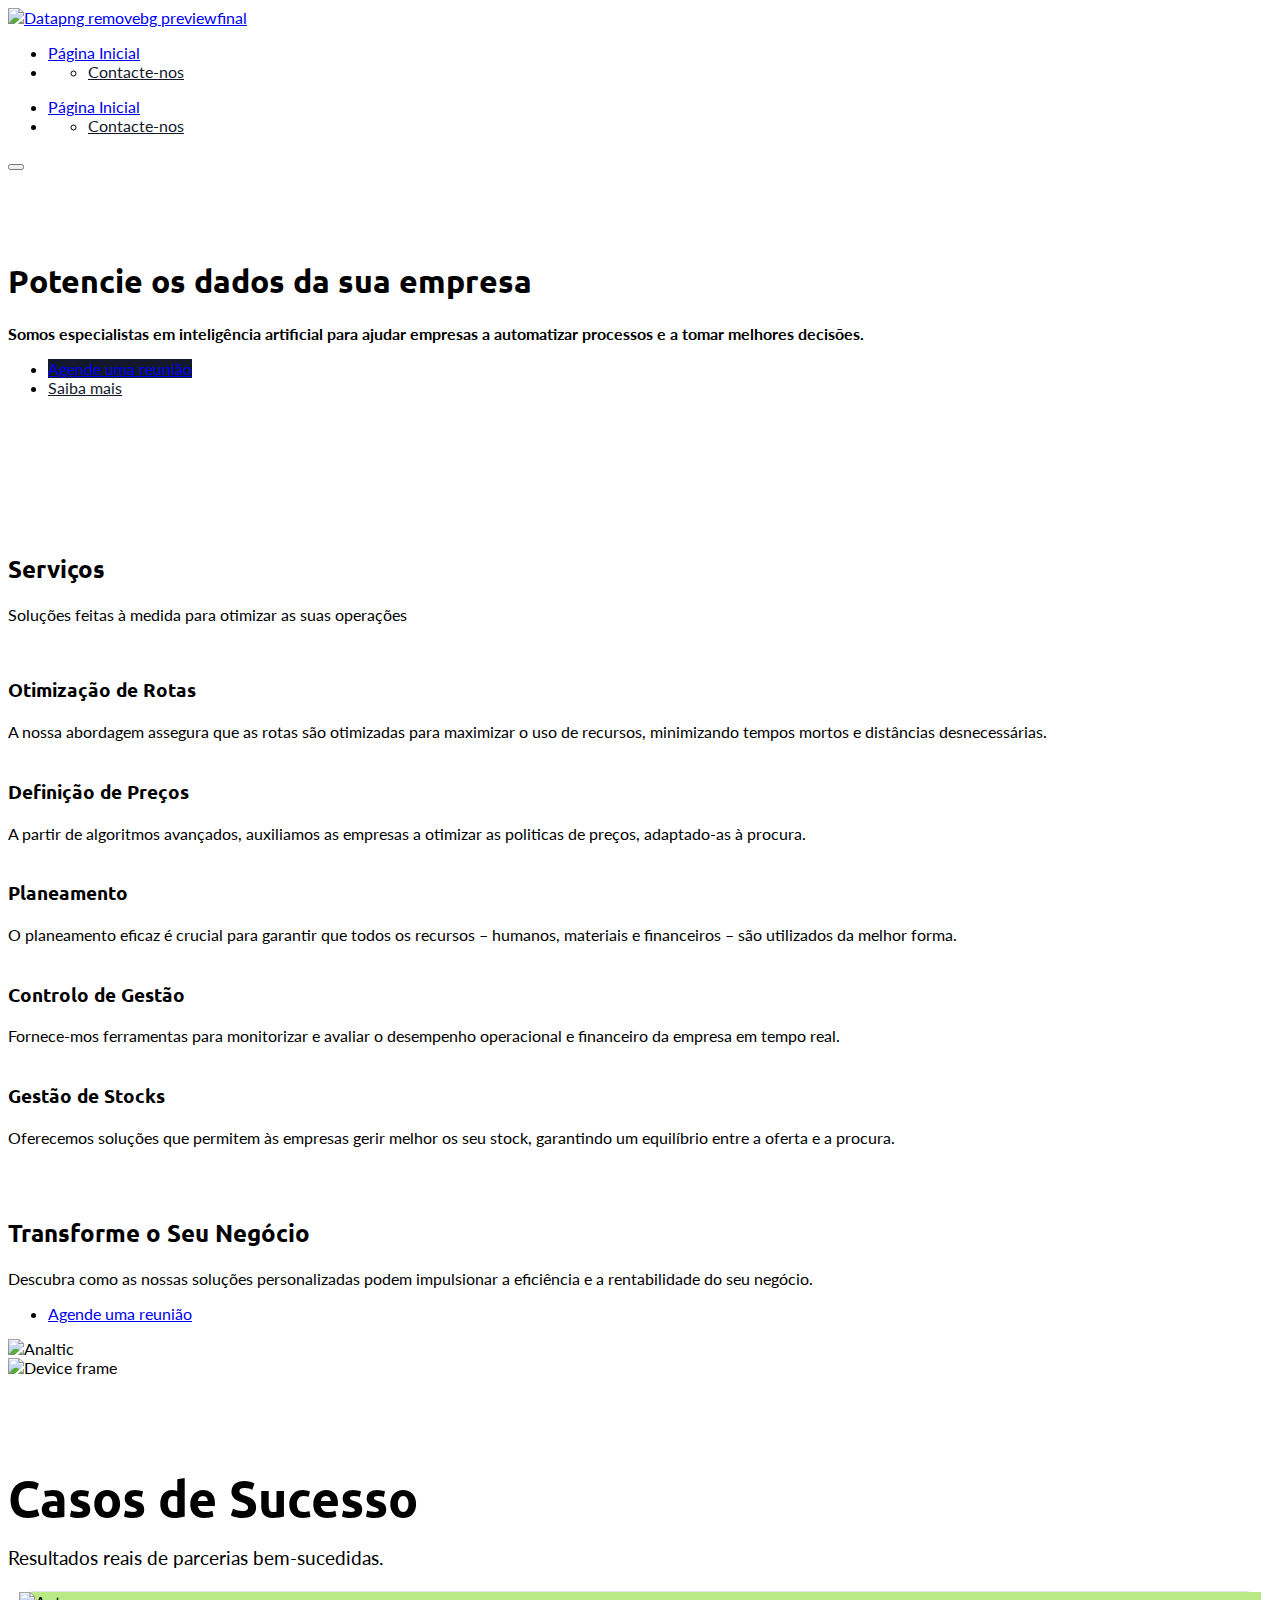
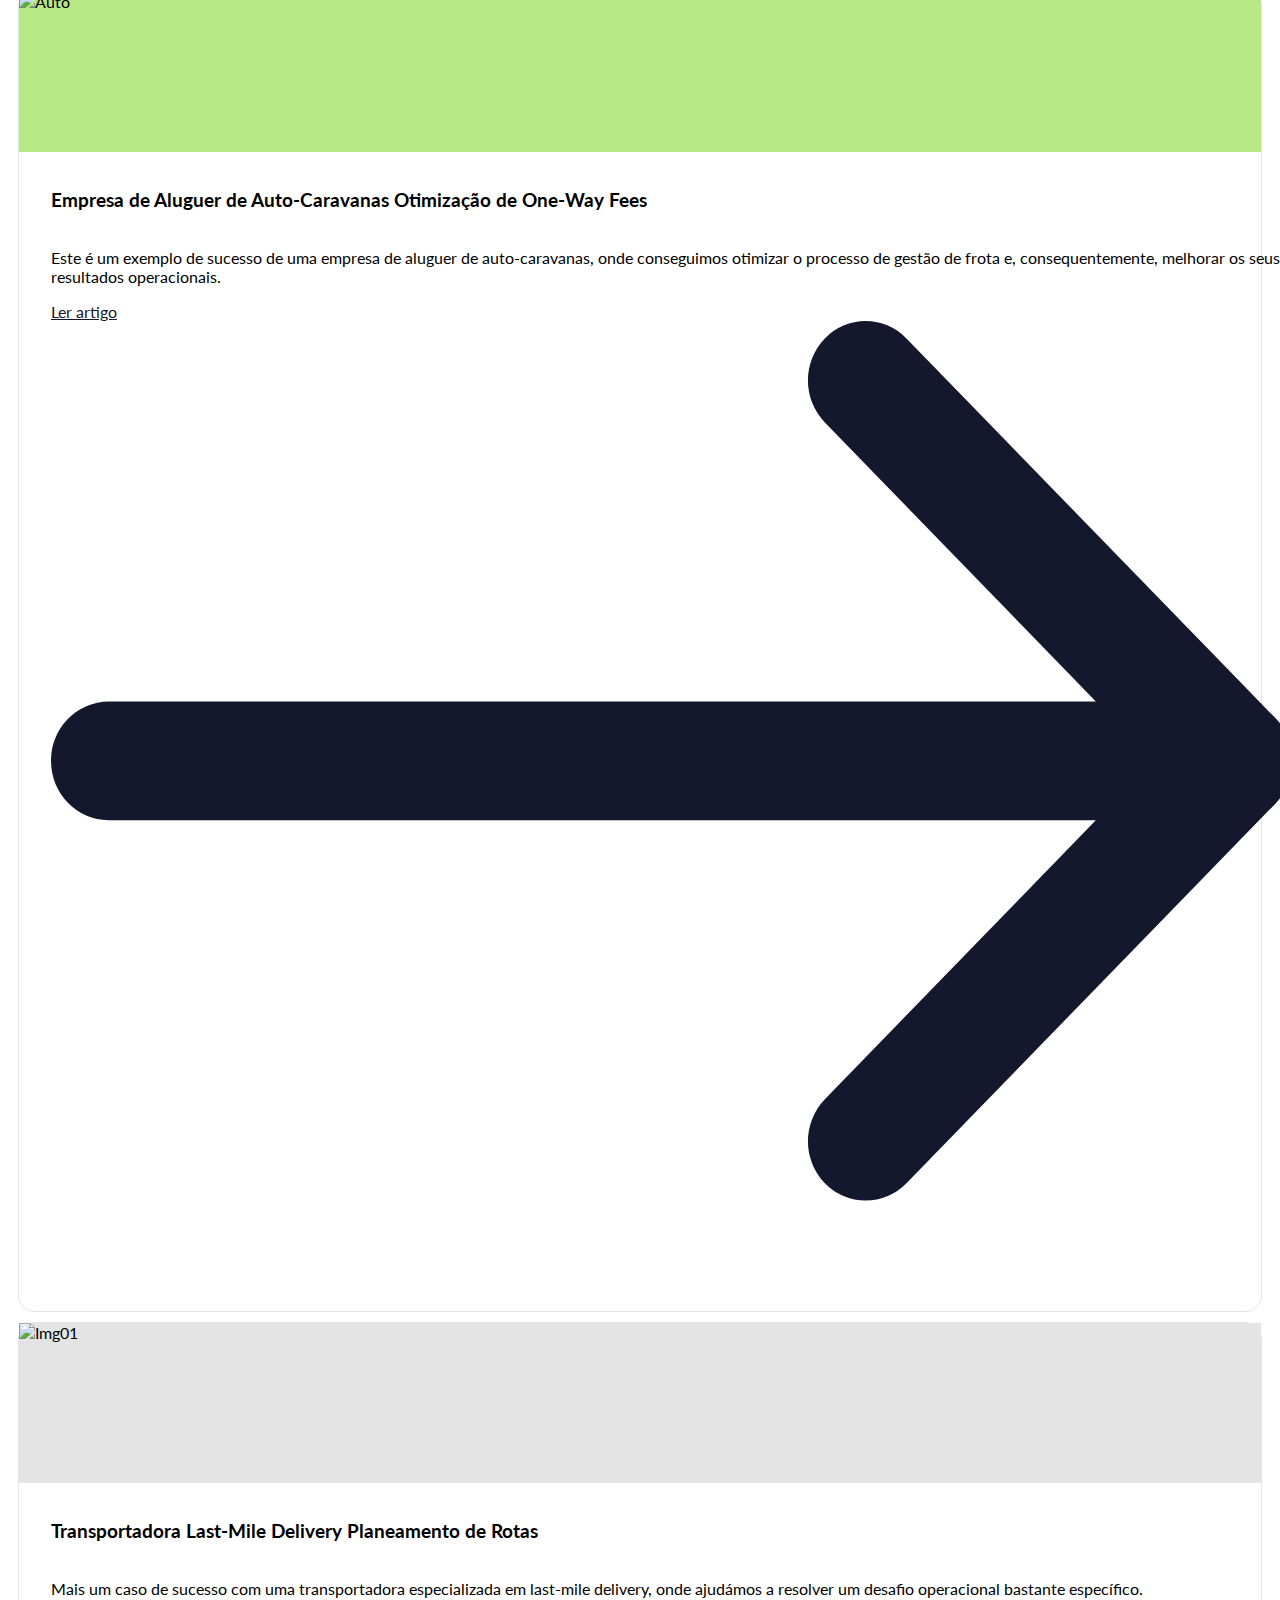
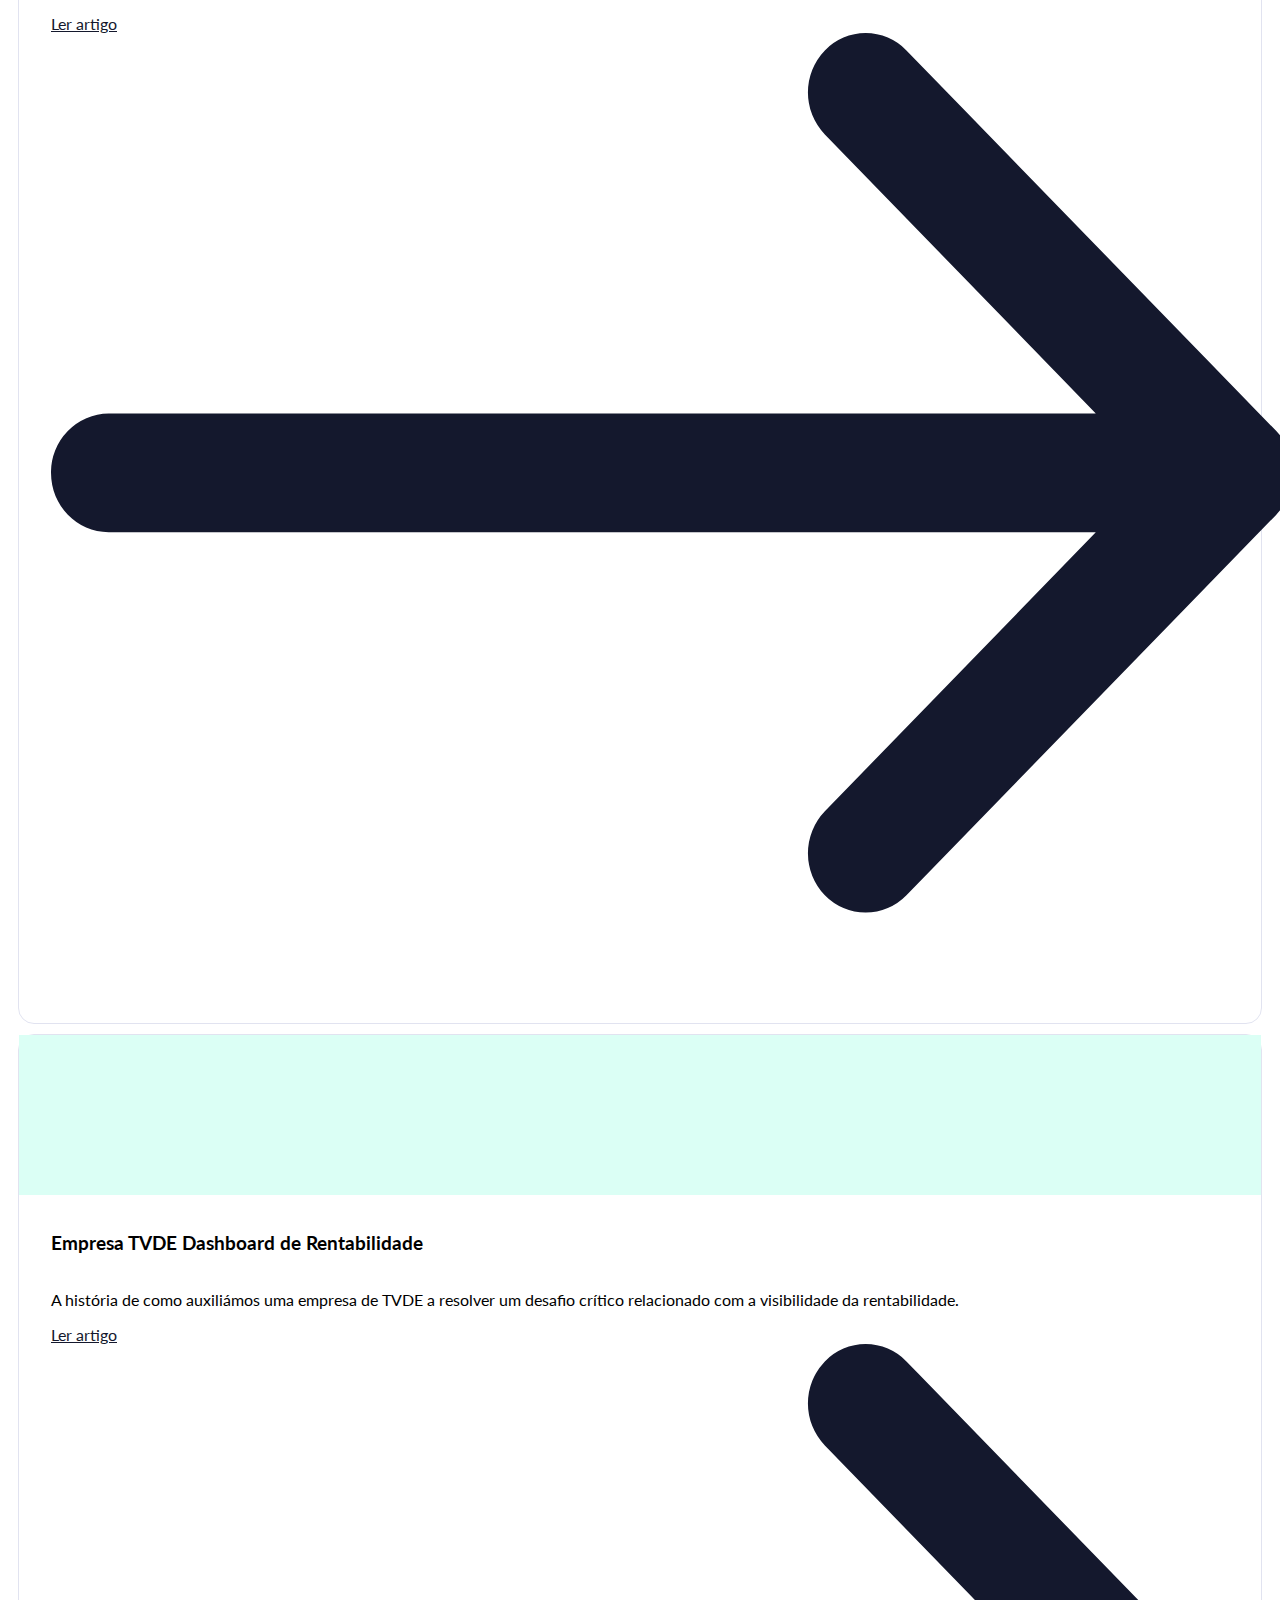
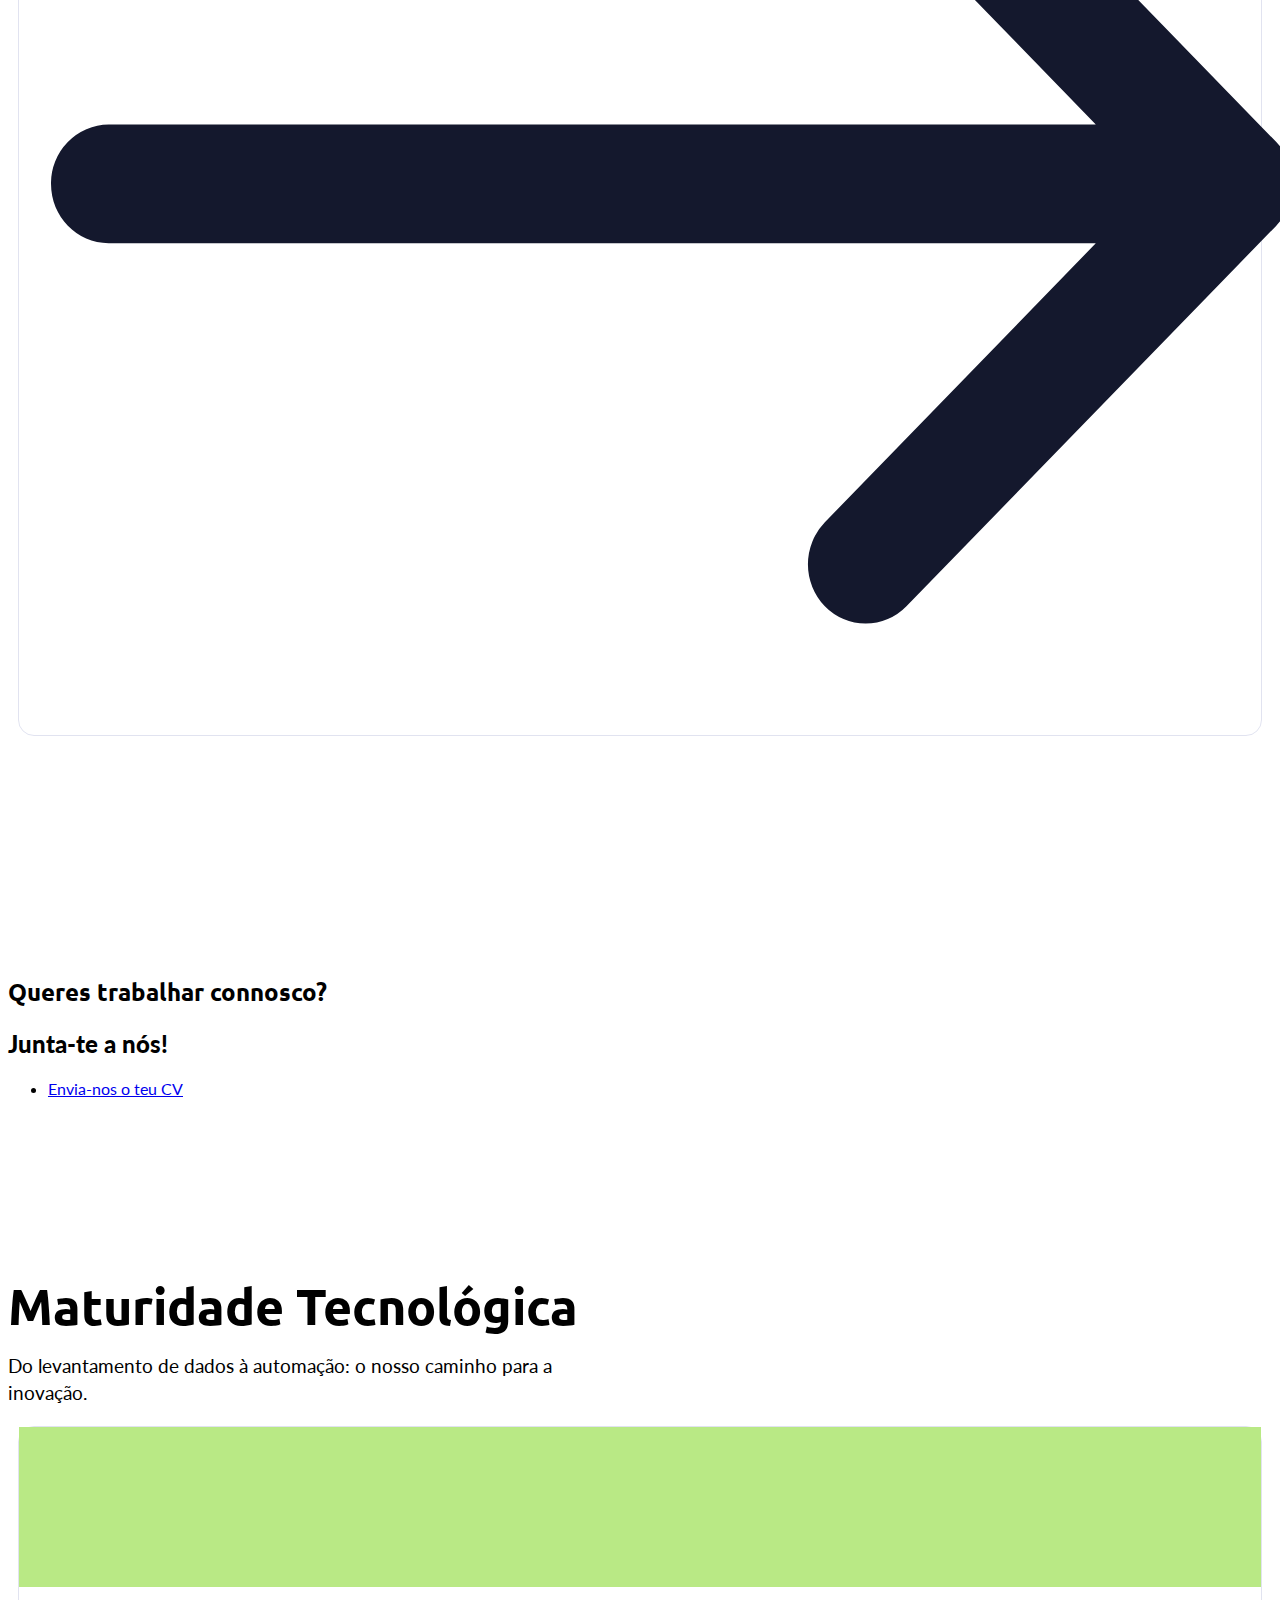
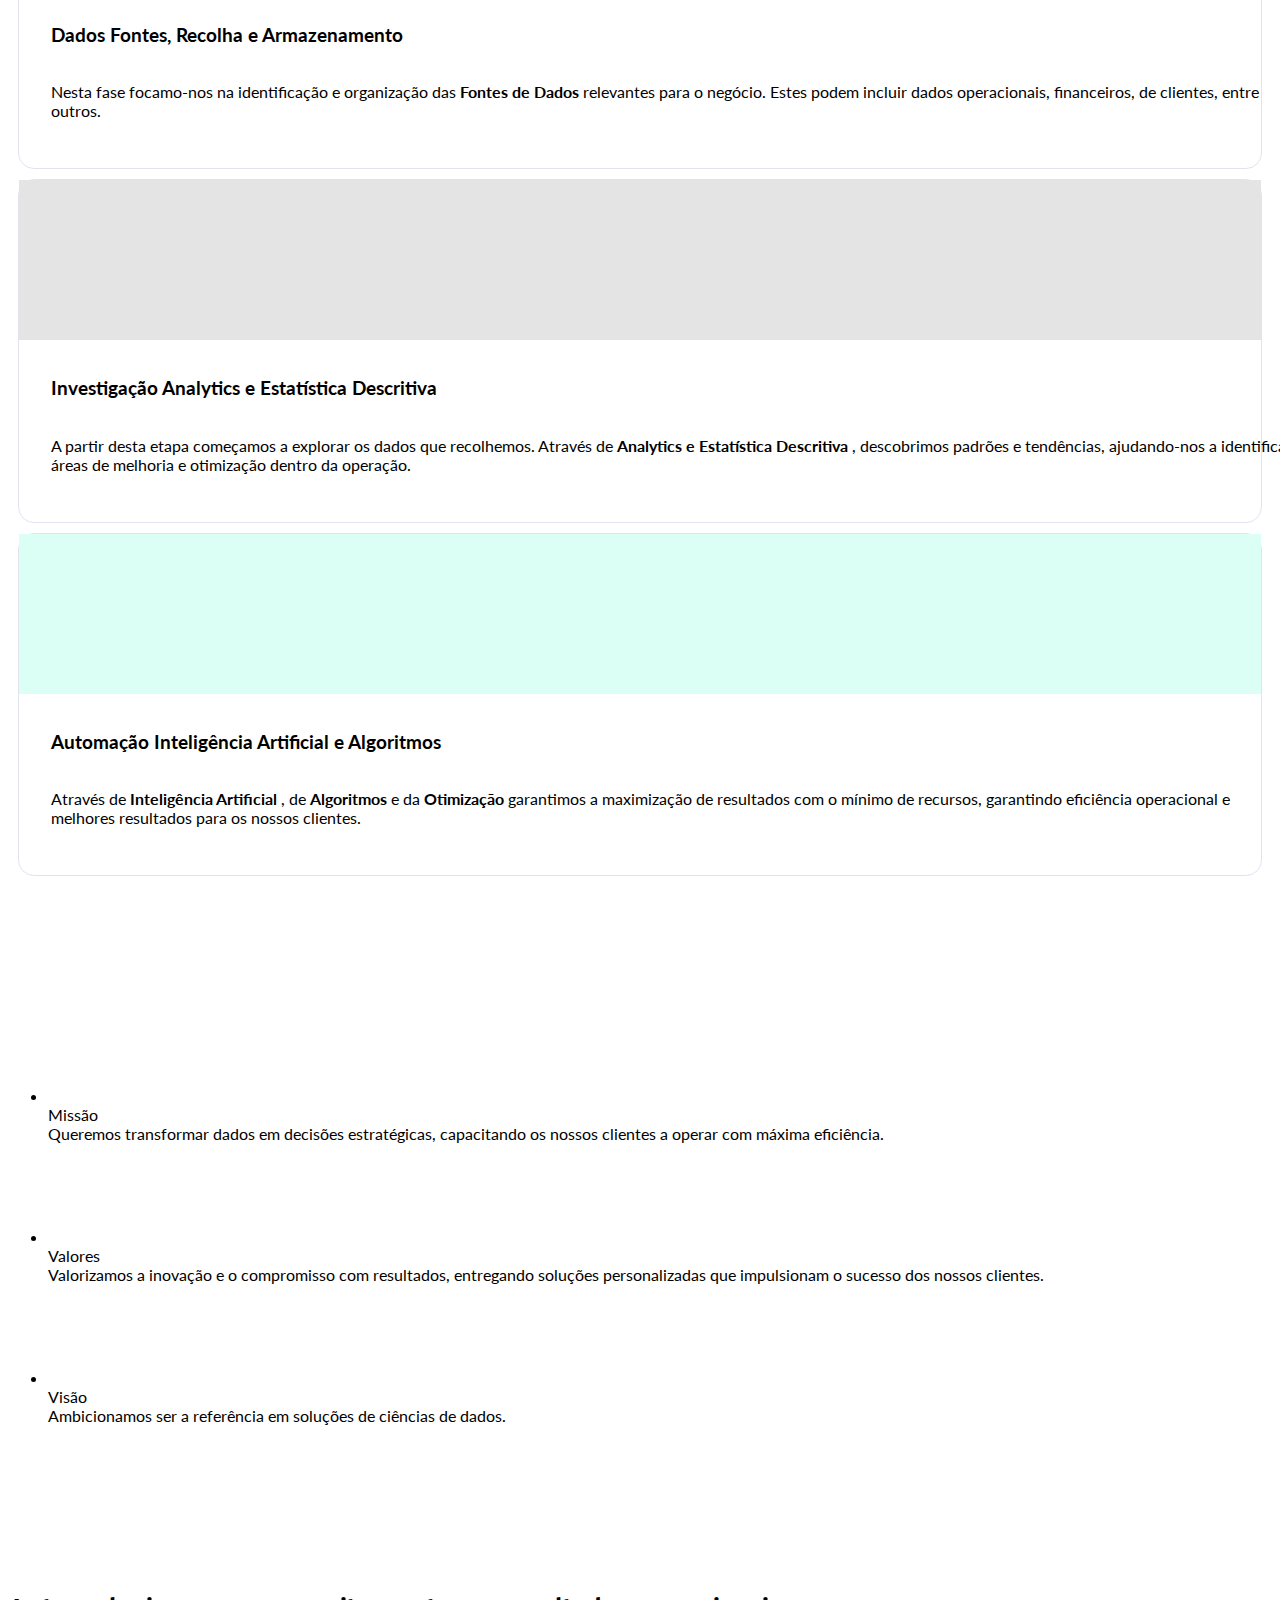
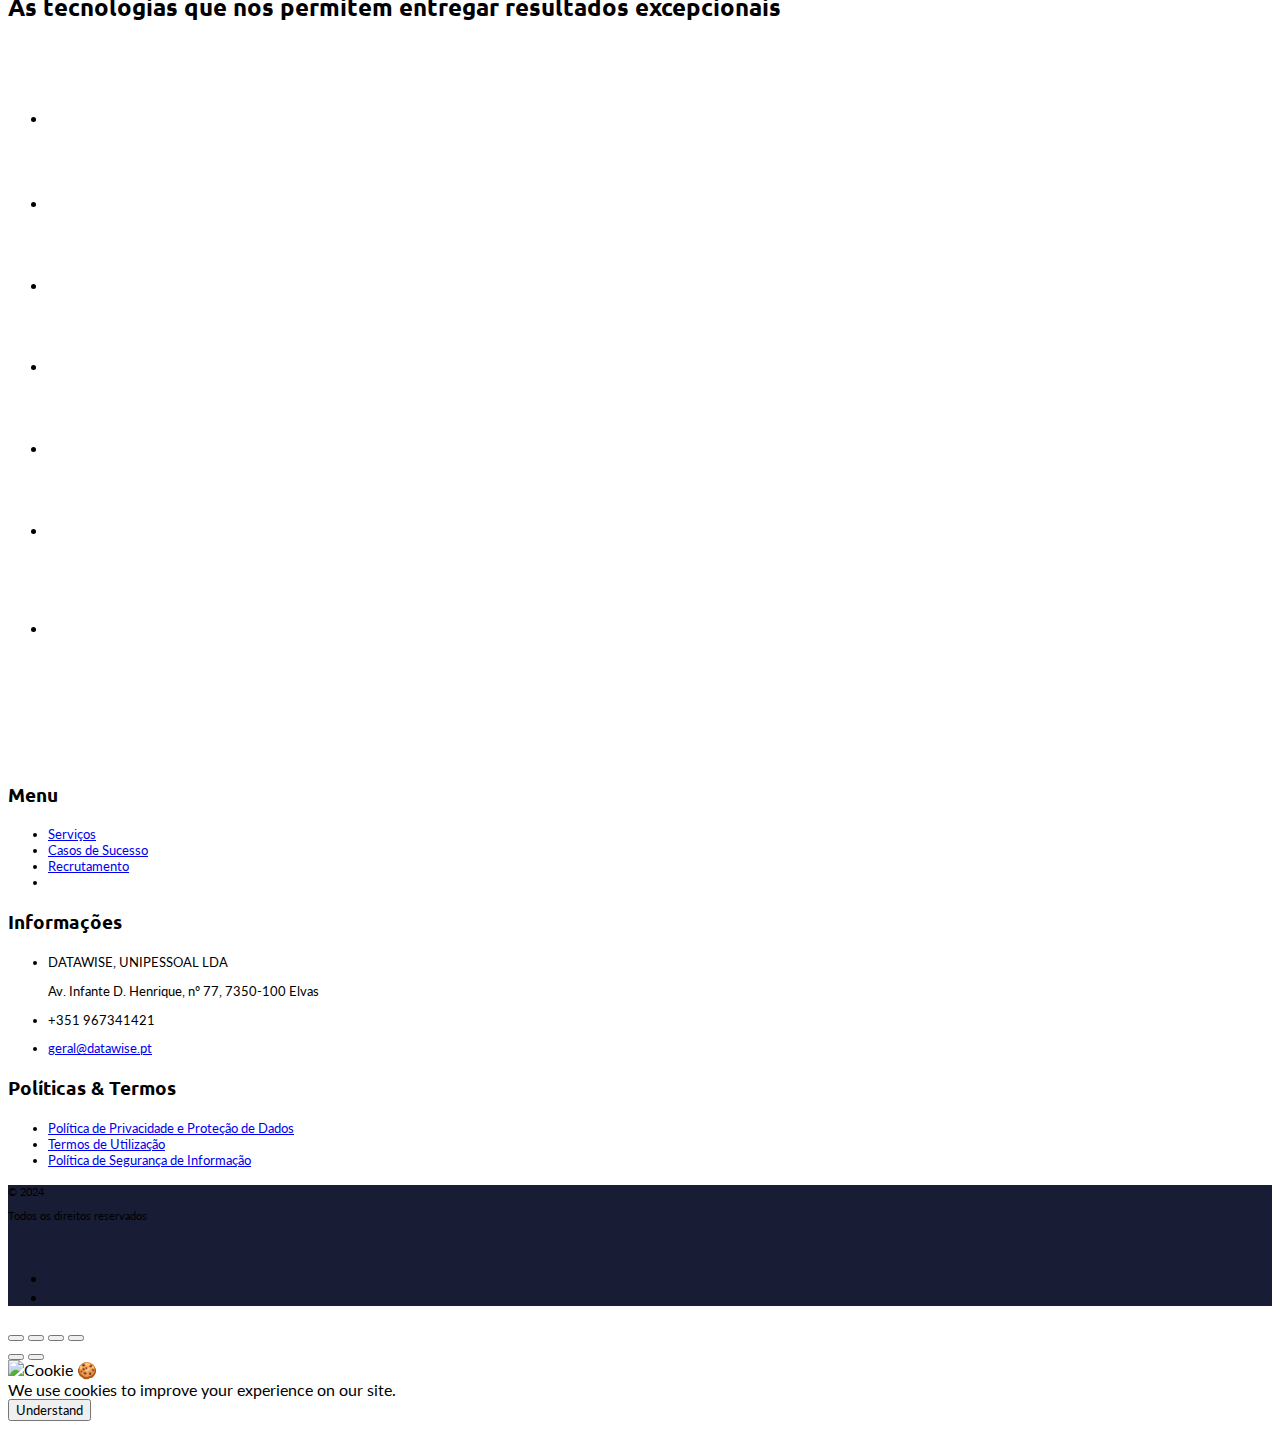
==== commit 762964a9: "updated links" ====
--- a/index.html
+++ b/index.html
@@ -7,12 +7,7 @@
     <!-- This page is running on Unicorn Platform. Generated at November 13, 2024, 4:31 PM-->
     <meta charset="utf-8" />
     <meta content="width=device-width, initial-scale=1" name="viewport" />
-    <link href="https://newsite.com/" hreflang="pt" rel="alternate" />
-    <link
-      href="https://datawise-ovl.unicornplatform.page/"
-      hreflang="en"
-      rel="alternate"
-    />
+    <link href="https://www.datawise.pt/" hreflang="pt" rel="alternate" />
     <link
       href="https://cdn.unicornplatform.com/static/css/main.b93e26194845.css?v=2024-11-12.376"
       rel="stylesheet"
@@ -75,9 +70,9 @@
       content="https://unicorn-images.b-cdn.net/c8e3b75c-9be5-4a16-ae41-f064b9e0e820?optimizer=gif"
       name="twitter:image"
     />
-    <link href="https://newsite.com/" rel="canonical" />
-    <meta content="https://newsite.com/" name="twitter:url" />
-    <meta content="https://newsite.com/" property="og:url" />
+    <link href="https://www.datawise.pt/" rel="canonical" />
+    <meta content="https://www.datawise.pt/" name="twitter:url" />
+    <meta content="https://www.datawise.pt/" property="og:url" />
     <script>
       window.unicornEnv = 'production'
     </script>
@@ -102,7 +97,7 @@
       <div class="container container--large">
         <div class="nav-02__box">
           <div class="nav-02__logo">
-            <a class="nav-02__link" href="index.html" target="_self">
+            <a class="nav-02__link" href="/" target="_self">
               <img
                 alt="Datapng removebg previewfinal"
                 class="nav-02__logo_img"
@@ -123,7 +118,7 @@
                 <li class="nav-02__item">
                   <a
                     class="button button--black-outline button--empty"
-                    href="index.html"
+                    href="/"
                     target="_self"
                   >
                     <span class="button__text"> Página Inicial </span>
@@ -153,7 +148,7 @@
                 <li class="nav-02__item">
                   <a
                     class="button button--black-outline button--empty"
-                    href="index.html"
+                    href="/"
                     target="_self"
                   >
                     <span class="button__text"> Página Inicial </span>
@@ -1080,8 +1075,7 @@
                         data-stripe-mode="payment"
                         data-stripe-product-id=""
                         data-successful-payment-url=""
-                        href="blog\empresa-de-aluguer-de-auto-caravanas\index.html"
-                        target="_blank"
+                        href="blog/empresa-de-aluguer-de-auto-caravanas"
                       >
                         <span class="button__text"> Ler artigo </span>
                         <span class="icon">
@@ -1148,8 +1142,7 @@
                         data-stripe-mode="payment"
                         data-stripe-product-id=""
                         data-successful-payment-url=""
-                        href="blog\empresa-de-last-mile-delivery\index.html"
-                        target="_blank"
+                        href="blog/empresa-de-last-mile-delivery"
                       >
                         <span class="button__text"> Ler artigo </span>
                         <span class="icon">
@@ -1224,8 +1217,7 @@
                         data-stripe-mode="payment"
                         data-stripe-product-id=""
                         data-successful-payment-url=""
-                        href="blog\dashboard-de-rentabilidade\index.html"
-                        target="_blank"
+                        href="blog/dashboard-de-rentabilidade"
                       >
                         <span class="button__text"> Ler artigo </span>
                         <span class="icon">
@@ -1446,7 +1438,7 @@
                           data-stripe-mode="payment"
                           data-stripe-product-id=""
                           data-successful-payment-url=""
-                          href="mailto:geral.datawise@gmail.com"
+                          href="mailto:geral@datawise.pt"
                           target="_self"
                         >
                           <span class="button__text"> Envia-nos o teu CV </span>
@@ -2119,33 +2111,15 @@
                 </h3>
                 <ul class="links-05__list">
                   <li class="links-05__item">
-                    <div class="links-05__item_content">
-                      <a
-                        class="content-text links-05__link text-white"
-                        href="index.html"
-                        target="_self"
-                      >
-                        DATAWISE, UNIPESSOAL LDA
-                      </a>
+                    <div class="links-05__item_content  text-white">
+                      <p>DATAWISE, UNIPESSOAL LDA</p>
+                      <p>Av. Infante D. Henrique, nº 77, 7350-100 Elvas</p>
                     </div>
                   </li>
                   <li class="links-05__item">
                     <div class="links-05__item_content">
-                      <a
+                      <p
                         class="content-text links-05__link text-white"
-                        href="index.html"
-                        target="_self"
-                      >
-                        Av. Infante D. Henrique, nº 77, 7350-100 Elvas
-                      </a>
-                    </div>
-                  </li>
-                  <li class="links-05__item">
-                    <div class="links-05__item_content">
-                      <a
-                        class="content-text links-05__link text-white"
-                        href="index.html"
-                        target="_blank"
                       >
                         +351 967341421
                       </a>
@@ -2155,8 +2129,7 @@
                     <div class="links-05__item_content">
                       <a
                         class="content-text links-05__link text-white"
-                        href="index.html"
-                        target="_blank"
+                        href="mailto:geral@datawise.pt"
                       >
                         geral@datawise.pt
                       </a>
@@ -2176,7 +2149,7 @@
                     <div class="links-05__item_content">
                       <a
                         class="content-text links-05__link text-white"
-                        href="privacidade\index.html"
+                        href="/privacidade"
                         target="_blank"
                       >
                         Política de Privacidade e Proteção de Dados
@@ -2187,7 +2160,7 @@
                     <div class="links-05__item_content">
                       <a
                         class="content-text links-05__link text-white"
-                        href="termosdeutilizacao\index.html"
+                        href="/termosdeutilizacao"
                         target="_blank"
                       >
                         Termos de Utilização
@@ -2198,7 +2171,7 @@
                     <div class="links-05__item_content">
                       <a
                         class="content-text links-05__link text-white"
-                        href="politicadesegurancaeinformacao\index.html"
+                        href="/politicadesegurancaeinformacao"
                         target="_blank"
                       >
                         Política de Segurança de Informação
@@ -2623,5 +2596,8 @@
         </div>
       </div>
     </div>
+    <script>
+      $(".by-unicorn-platform").remove()
+     </script>
   </body>
 </html>
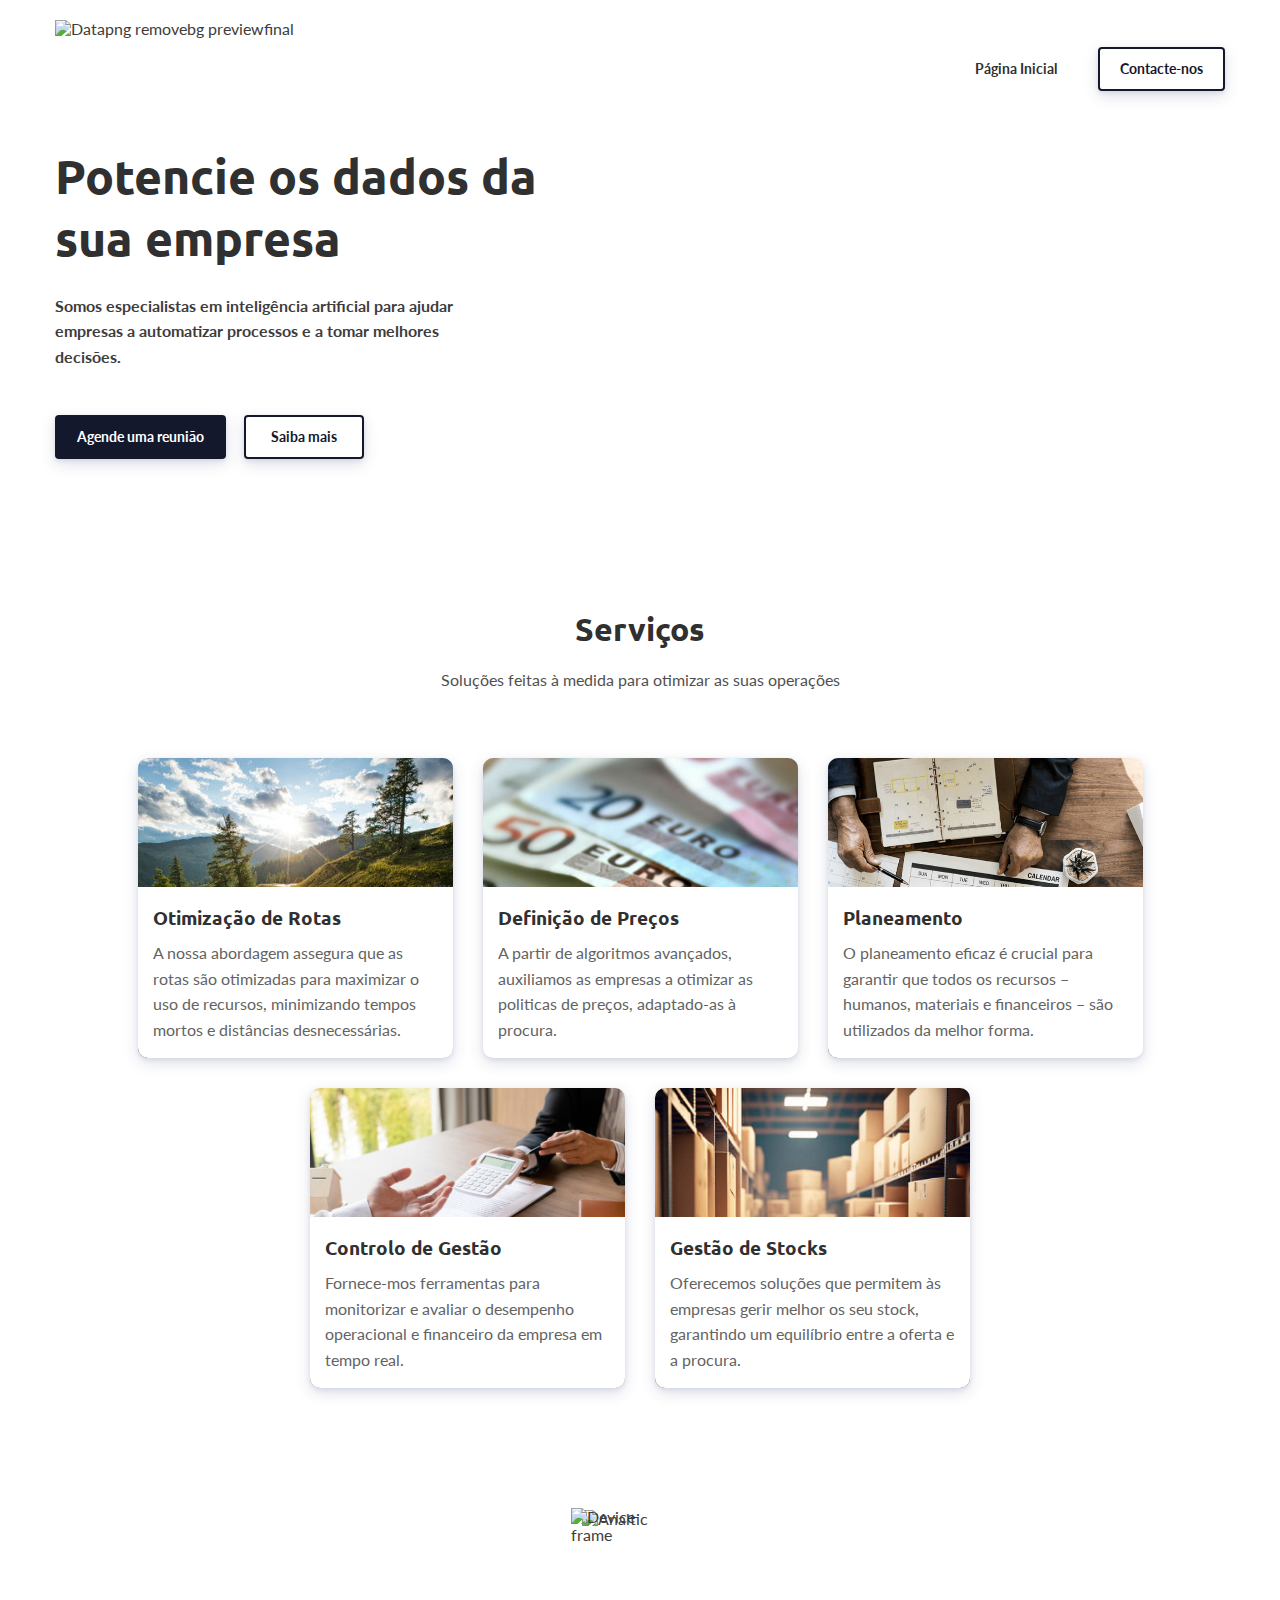
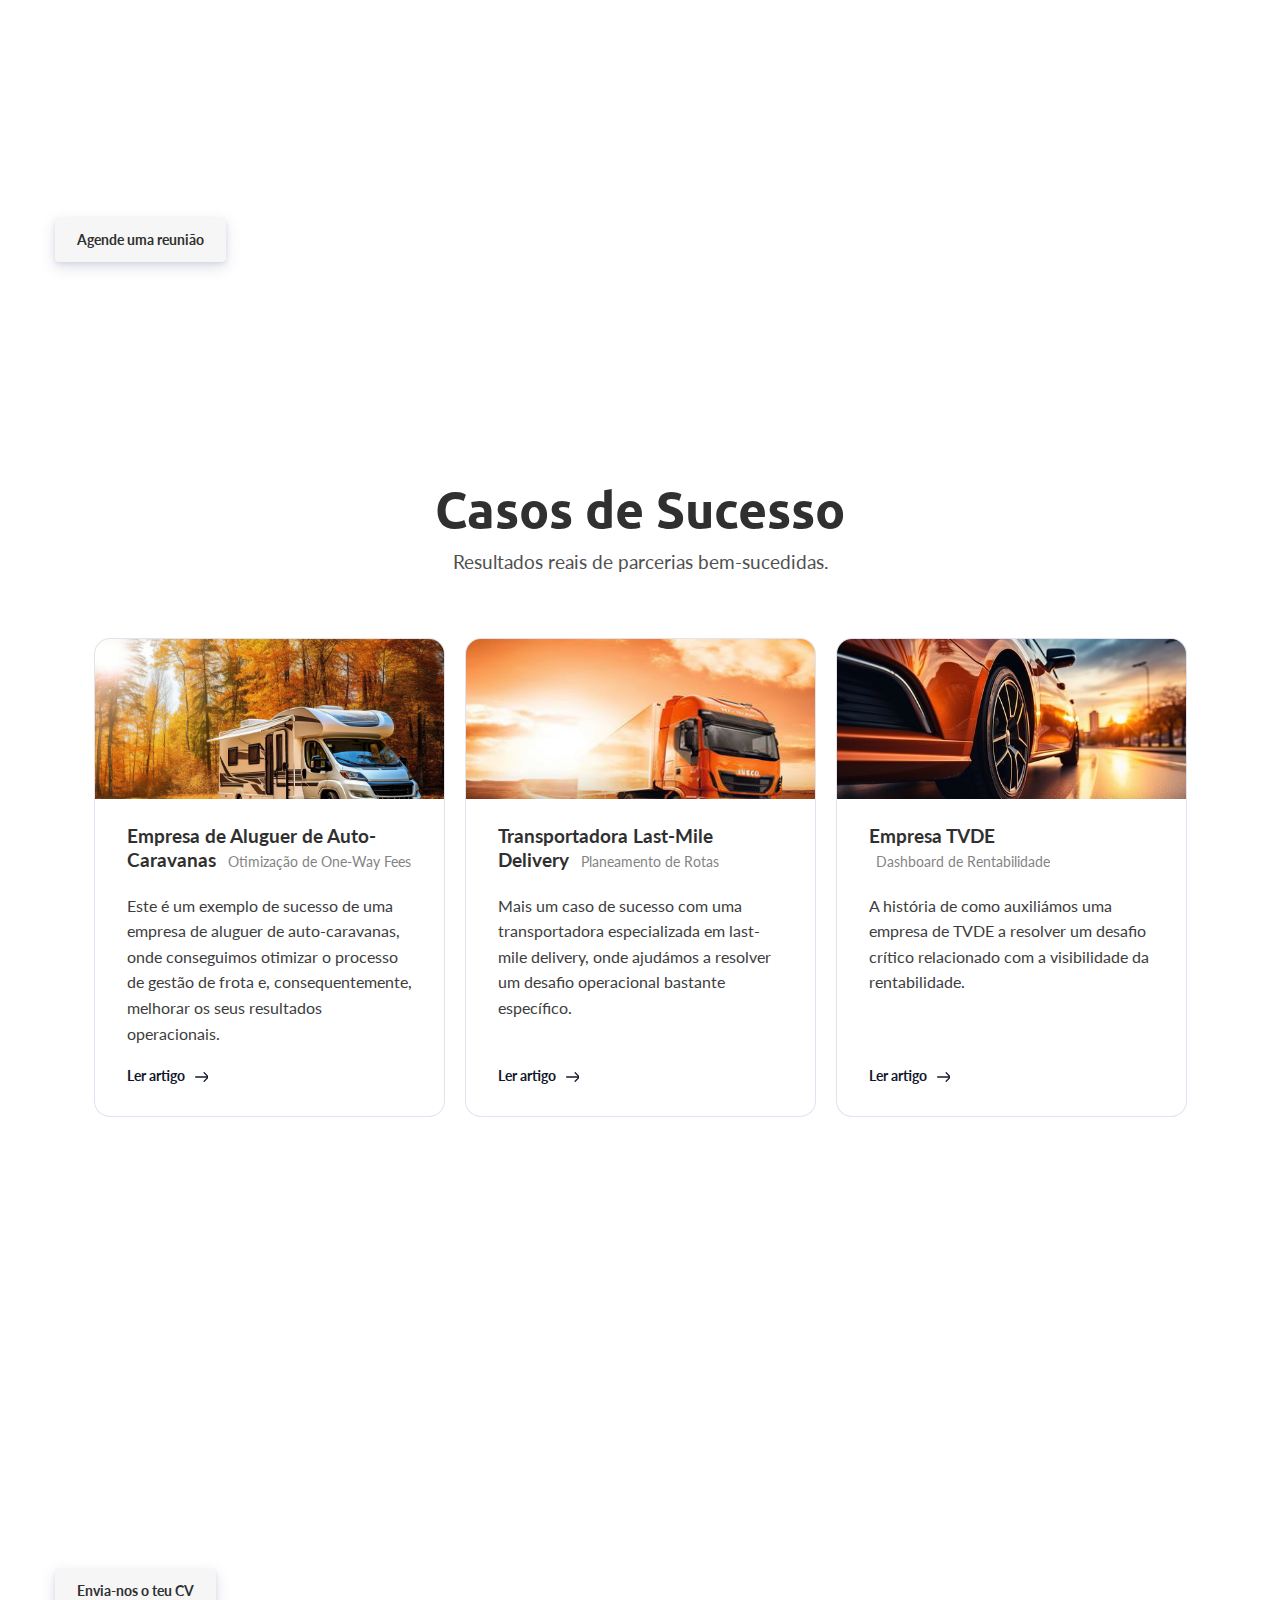
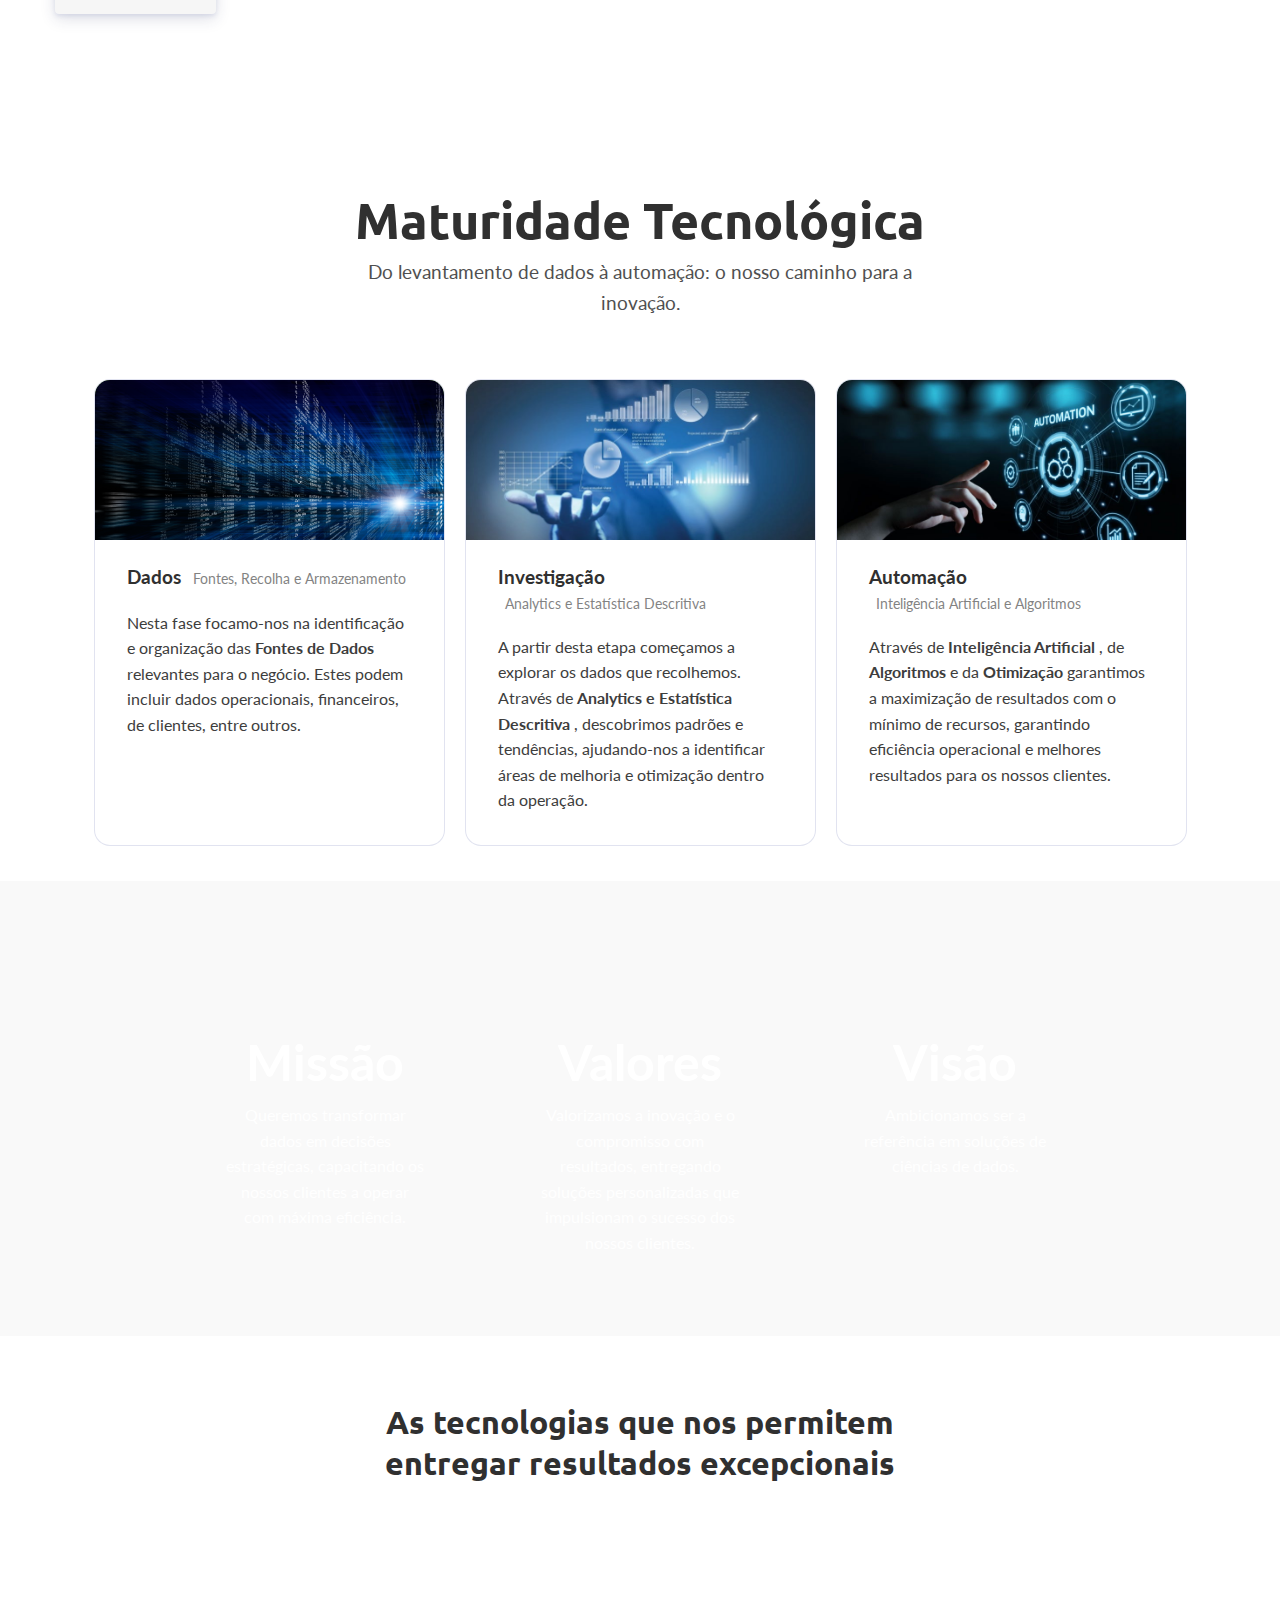
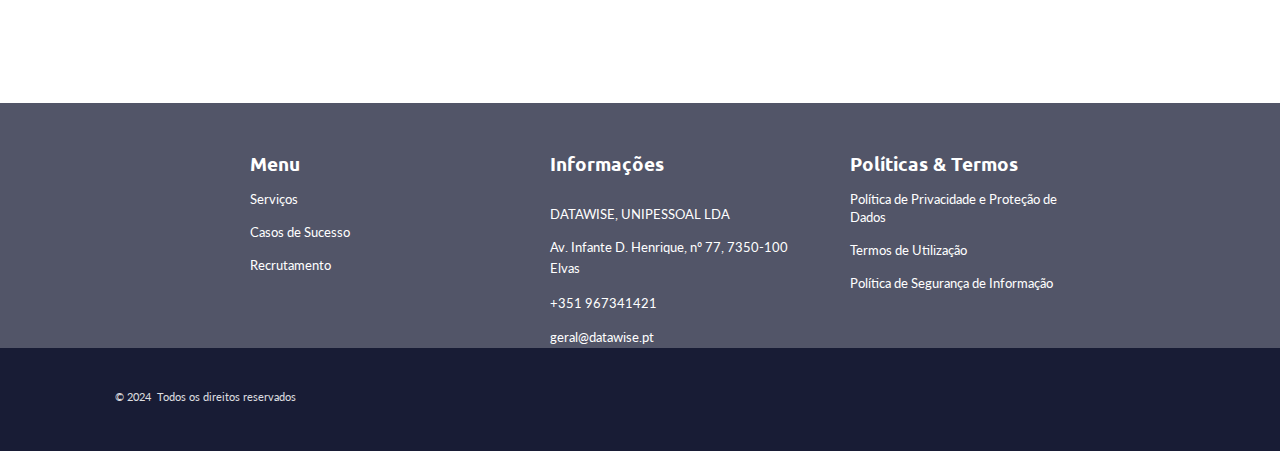
==== commit 16d9ec90: "added assets and replaced links" ====
--- a/index.html
+++ b/index.html
@@ -9,12 +9,12 @@
     <meta content="width=device-width, initial-scale=1" name="viewport" />
     <link href="https://www.datawise.pt/" hreflang="pt" rel="alternate" />
     <link
-      href="https://cdn.unicornplatform.com/static/css/main.b93e26194845.css?v=2024-11-12.376"
+      href="/assets/main.b93e26194845.css"
       rel="stylesheet"
     />
     <script
       defer=""
-      src="https://cdn.unicornplatform.com/static/js/main.9d20bf1f33a6.js?v=2024-11-12.376"
+      src="/assets/main.9d20bf1f33a6.js.download"
     ></script>
     <link
       href="https://fonts.googleapis.com/css?family=Ubuntu:700|Lato:400,700&amp;display=swap"
@@ -40,13 +40,13 @@
       type="image/png"
     />
     <meta content="website" property="og:type" />
-    <title>DataWise | Ciência de dados aplicada a negócios</title>
+    <title>Datawise | Ciência de dados aplicada a negócios</title>
     <meta
-      content="DataWise | Ciência de dados aplicada a negócios"
+      content="Datawise | Ciência de dados aplicada a negócios"
       property="og:title"
     />
     <meta
-      content="DataWise | Ciência de dados aplicada a negócios"
+      content="Datawise | Ciência de dados aplicada a negócios"
       name="twitter:title"
     />
     <meta
@@ -103,7 +103,7 @@
                 class="nav-02__logo_img"
                 height="98"
                 sizes="384px"
-                src="https://unicorn-images.b-cdn.net/e9f73bcd-9d8b-478c-aea9-b7957b758ddf?optimizer=gif"
+                src="/assets/e9f73bcd-9d8b-478c-aea9-b7957b758ddf?optimizer=gif"
                 srcset="
                   https://unicorn-images.b-cdn.net/e9f73bcd-9d8b-478c-aea9-b7957b758ddf?optimizer=gif&amp;width=384&amp;height=98  384w,
                   https://unicorn-images.b-cdn.net/e9f73bcd-9d8b-478c-aea9-b7957b758ddf?optimizer=gif&amp;width=768&amp;height=196 768w,
@@ -190,7 +190,7 @@
       class="page-component__bg_image_box bg-white-color first_component header-23-parent is-first-component"
       id="header-23-152131"
     >
-      <div class="page-component__bg_overlay_box" style=""></div>
+      <div class="page-component__bg_overlay_box"></div>
       <div
         class="page-component__wrapper"
         style="z-index: 110; padding-top: 70px; padding-bottom: 70px"
@@ -768,7 +768,7 @@
       class="page-component__bg_image_box bg-white-color posts-01-parent is-not-first-component"
       id="services"
     >
-      <div class="page-component__bg_overlay_box" style=""></div>
+      <div class="page-component__bg_overlay_box"></div>
       <div
         class="page-component__wrapper"
         style="z-index: 19; padding-top: 50px; padding-bottom: 50px"
@@ -790,7 +790,7 @@
                     alt=""
                     class="posts-01__img"
                     loading="lazy"
-                    src="https://unicorn-images.b-cdn.net/902d32f3-ae09-485f-9bd5-68743e392c30?optimizer=gif"
+                    src="/assets/902d32f3-ae09-485f-9bd5-68743e392c30?optimizer=gif"
                   />
                   <div class="posts-01__text">
                     <h3 class="def-18_72 title-text--inner posts-01__title">
@@ -810,7 +810,7 @@
                     alt=""
                     class="posts-01__img"
                     loading="lazy"
-                    src="https://unicorn-images.b-cdn.net/7f840b07-4f39-47c0-a283-2605e288a475?optimizer=gif"
+                    src="/assets/7f840b07-4f39-47c0-a283-2605e288a475?optimizer=gif"
                   />
                   <div class="posts-01__text">
                     <h3 class="def-18_72 title-text--inner posts-01__title">
@@ -829,7 +829,7 @@
                     alt=""
                     class="posts-01__img"
                     loading="lazy"
-                    src="https://unicorn-images.b-cdn.net/7fb0c57f-af1e-4f9b-b6f7-25f0f5a1d028?optimizer=gif"
+                    src="/assets/7fb0c57f-af1e-4f9b-b6f7-25f0f5a1d028?optimizer=gif"
                   />
                   <div class="posts-01__text">
                     <h3 class="def-18_72 title-text--inner posts-01__title">
@@ -849,7 +849,7 @@
                     alt=""
                     class="posts-01__img"
                     loading="lazy"
-                    src="https://unicorn-images.b-cdn.net/8e9ff720-15ca-40b6-a23a-3ca7013b3c7a?optimizer=gif"
+                    src="/assets/8e9ff720-15ca-40b6-a23a-3ca7013b3c7a?optimizer=gif"
                   />
                   <div class="posts-01__text">
                     <h3 class="def-18_72 title-text--inner posts-01__title">
@@ -869,7 +869,7 @@
                     alt=""
                     class="posts-01__img"
                     loading="lazy"
-                    src="https://unicorn-images.b-cdn.net/5870779c-7415-4a4f-b567-6c61eeffb596?optimizer=gif"
+                    src="/assets/5870779c-7415-4a4f-b567-6c61eeffb596?optimizer=gif"
                   />
                   <div class="posts-01__text">
                     <h3 class="def-18_72 title-text--inner posts-01__title">
@@ -954,7 +954,7 @@
                         class="mockup_v2__screenshot_img"
                         loading="lazy"
                         sizes="(max-width: 320px) 535px,(max-width: 375px) 593px,(max-width: 425px) 646px,(max-width: 600px) 839px,(max-width: 768px) 1023px,1072px"
-                        src="https://unicorn-images.b-cdn.net/439bb595-d1d3-4c14-ac9a-433a8b7e1cff?optimizer=gif"
+                        src="/assets/439bb595-d1d3-4c14-ac9a-433a8b7e1cff?optimizer=gif"
                         srcset="
                           https://unicorn-images.b-cdn.net/439bb595-d1d3-4c14-ac9a-433a8b7e1cff?optimizer=gif&amp;width=535&amp;height=256   535w,
                           https://unicorn-images.b-cdn.net/439bb595-d1d3-4c14-ac9a-433a8b7e1cff?optimizer=gif&amp;width=593&amp;height=284   593w,
@@ -972,7 +972,7 @@
                       class="mockup_v2__device_img js-tab-content-item"
                       loading="lazy"
                       sizes="(max-width: 320px) 320px,(max-width: 375px) 375px,(max-width: 425px) 425px,(max-width: 768px) 768px,1015px"
-                      src="https://unicorn-images.b-cdn.net/96d7548b-4c4f-4b5a-b00c-708bbdf58ecb?optimizer=gif"
+                      src="/assets/96d7548b-4c4f-4b5a-b00c-708bbdf58ecb?optimizer=gif"
                       srcset="
                         https://unicorn-images.b-cdn.net/96d7548b-4c4f-4b5a-b00c-708bbdf58ecb?optimizer=gif&amp;width=320&amp;height=188    320w,
                         https://unicorn-images.b-cdn.net/96d7548b-4c4f-4b5a-b00c-708bbdf58ecb?optimizer=gif&amp;width=375&amp;height=220    375w,
@@ -1003,7 +1003,7 @@
       class="page-component__bg_image_box bg-white-color posts-05-parent is-not-first-component"
       id="success_stories"
     >
-      <div class="page-component__bg_overlay_box" style=""></div>
+      <div class="page-component__bg_overlay_box"></div>
       <div
         class="page-component__wrapper"
         style="z-index: 17; padding-top: 70px; padding-bottom: 100px"
@@ -1030,7 +1030,7 @@
                     height="100"
                     loading="lazy"
                     sizes="(max-width: 320px) 182px,(max-width: 375px) 188px,(max-width: 425px) 187px,(max-width: 600px) 189px,188px"
-                    src="https://unicorn-images.b-cdn.net/feb99bf2-af0d-4db5-9664-9afcf7545f23?optimizer=gif"
+                    src="/assets/feb99bf2-af0d-4db5-9664-9afcf7545f23?optimizer=gif"
                     srcset="
                       https://unicorn-images.b-cdn.net/feb99bf2-af0d-4db5-9664-9afcf7545f23?optimizer=gif&amp;width=182&amp;height=97  182w,
                       https://unicorn-images.b-cdn.net/feb99bf2-af0d-4db5-9664-9afcf7545f23?optimizer=gif&amp;width=188&amp;height=100 188w,
@@ -1075,7 +1075,7 @@
                         data-stripe-mode="payment"
                         data-stripe-product-id=""
                         data-successful-payment-url=""
-                        href="blog/empresa-de-aluguer-de-auto-caravanas"
+                        href="/blog/empresa-de-aluguer-de-auto-caravanas"
                       >
                         <span class="button__text"> Ler artigo </span>
                         <span class="icon">
@@ -1106,7 +1106,7 @@
                     height="100"
                     loading="lazy"
                     sizes="(max-width: 320px) 182px,(max-width: 375px) 213px,(max-width: 425px) 214px,(max-width: 600px) 215px,214px"
-                    src="https://unicorn-images.b-cdn.net/4530b734-c126-42d4-a5bf-c8c4f2947cb5?optimizer=gif"
+                    src="/assets/4530b734-c126-42d4-a5bf-c8c4f2947cb5?optimizer=gif"
                     srcset="
                       https://unicorn-images.b-cdn.net/4530b734-c126-42d4-a5bf-c8c4f2947cb5?optimizer=gif&amp;width=182&amp;height=85  182w,
                       https://unicorn-images.b-cdn.net/4530b734-c126-42d4-a5bf-c8c4f2947cb5?optimizer=gif&amp;width=213&amp;height=100 213w,
@@ -1142,7 +1142,7 @@
                         data-stripe-mode="payment"
                         data-stripe-product-id=""
                         data-successful-payment-url=""
-                        href="blog/empresa-de-last-mile-delivery"
+                        href="/blog/empresa-de-last-mile-delivery"
                       >
                         <span class="button__text"> Ler artigo </span>
                         <span class="icon">
@@ -1173,7 +1173,7 @@
                     height="40"
                     loading="lazy"
                     sizes="(max-width: 320px) 60px,(max-width: 375px) 60px,(max-width: 425px) 60px,(max-width: 600px) 60px,60px"
-                    src="https://unicorn-images.b-cdn.net/112d6e33-fa73-4843-a681-bbd7ad568ef8?optimizer=gif"
+                    src="/assets/112d6e33-fa73-4843-a681-bbd7ad568ef8?optimizer=gif"
                     srcset="
                       https://unicorn-images.b-cdn.net/112d6e33-fa73-4843-a681-bbd7ad568ef8?optimizer=gif&amp;width=60&amp;height=40    60w,
                       https://unicorn-images.b-cdn.net/112d6e33-fa73-4843-a681-bbd7ad568ef8?optimizer=gif&amp;width=60&amp;height=40    60w,
@@ -1217,7 +1217,7 @@
                         data-stripe-mode="payment"
                         data-stripe-product-id=""
                         data-successful-payment-url=""
-                        href="blog/dashboard-de-rentabilidade"
+                        href="/blog/dashboard-de-rentabilidade"
                       >
                         <span class="button__text"> Ler artigo </span>
                         <span class="icon">
@@ -1458,7 +1458,7 @@
       class="page-component__bg_image_box bg-white-color posts-05-parent is-not-first-component"
       id="posts-05-309421"
     >
-      <div class="page-component__bg_overlay_box" style=""></div>
+      <div class="page-component__bg_overlay_box"></div>
       <div
         class="page-component__wrapper"
         style="z-index: 15; padding-top: 30px; padding-bottom: 40px"
@@ -1488,7 +1488,7 @@
                     height="100"
                     loading="lazy"
                     sizes="(max-width: 320px) 150px,(max-width: 375px) 150px,(max-width: 425px) 150px,(max-width: 600px) 150px,150px"
-                    src="https://unicorn-images.b-cdn.net/bf1271e5-d0e8-43d2-87fe-9cb2cde94017?optimizer=gif"
+                    src="/assets/bf1271e5-d0e8-43d2-87fe-9cb2cde94017?optimizer=gif"
                     srcset="
                       https://unicorn-images.b-cdn.net/bf1271e5-d0e8-43d2-87fe-9cb2cde94017?optimizer=gif&amp;width=150&amp;height=100 150w,
                       https://unicorn-images.b-cdn.net/bf1271e5-d0e8-43d2-87fe-9cb2cde94017?optimizer=gif&amp;width=150&amp;height=100 150w,
@@ -1536,7 +1536,7 @@
                     height="100"
                     loading="lazy"
                     sizes="(max-width: 320px) 182px,(max-width: 375px) 209px,(max-width: 425px) 209px,(max-width: 600px) 209px,209px"
-                    src="https://unicorn-images.b-cdn.net/22c4b44a-307b-4fe4-9f5e-705a43a3c047?optimizer=gif"
+                    src="/assets/22c4b44a-307b-4fe4-9f5e-705a43a3c047?optimizer=gif"
                     srcset="
                       https://unicorn-images.b-cdn.net/22c4b44a-307b-4fe4-9f5e-705a43a3c047?optimizer=gif&amp;width=182&amp;height=88  182w,
                       https://unicorn-images.b-cdn.net/22c4b44a-307b-4fe4-9f5e-705a43a3c047?optimizer=gif&amp;width=209&amp;height=100 209w,
@@ -1588,7 +1588,7 @@
                     height="40"
                     loading="lazy"
                     sizes="(max-width: 320px) 80px,(max-width: 375px) 80px,(max-width: 425px) 80px,(max-width: 600px) 80px,80px"
-                    src="https://unicorn-images.b-cdn.net/6c0a7c53-1c56-4af5-8fa2-95c8e805598d?optimizer=gif"
+                    src="/assets/6c0a7c53-1c56-4af5-8fa2-95c8e805598d?optimizer=gif"
                     srcset="
                       https://unicorn-images.b-cdn.net/6c0a7c53-1c56-4af5-8fa2-95c8e805598d?optimizer=gif&amp;width=80&amp;height=40    80w,
                       https://unicorn-images.b-cdn.net/6c0a7c53-1c56-4af5-8fa2-95c8e805598d?optimizer=gif&amp;width=80&amp;height=40    80w,
@@ -1817,7 +1817,7 @@
                       height="100"
                       loading="lazy"
                       sizes="96px"
-                      src="https://unicorn-images.b-cdn.net/e3258a4e-633c-41c0-a855-772aab4ff42d?optimizer=gif"
+                      src="/assets/e3258a4e-633c-41c0-a855-772aab4ff42d?optimizer=gif"
                       srcset="
                         https://unicorn-images.b-cdn.net/e3258a4e-633c-41c0-a855-772aab4ff42d?optimizer=gif&amp;width=96&amp;height=60    96w,
                         https://unicorn-images.b-cdn.net/e3258a4e-633c-41c0-a855-772aab4ff42d?optimizer=gif&amp;width=192&amp;height=120 192w,
@@ -1845,7 +1845,7 @@
                       height="100"
                       loading="lazy"
                       sizes="118px"
-                      src="https://unicorn-images.b-cdn.net/41e08474-7062-46f8-b9b2-7a6aa664702e?optimizer=gif"
+                      src="/assets/41e08474-7062-46f8-b9b2-7a6aa664702e?optimizer=gif"
                       srcset="
                         https://unicorn-images.b-cdn.net/41e08474-7062-46f8-b9b2-7a6aa664702e?optimizer=gif&amp;width=118&amp;height=60  118w,
                         https://unicorn-images.b-cdn.net/41e08474-7062-46f8-b9b2-7a6aa664702e?optimizer=gif&amp;width=236&amp;height=120 236w,
@@ -1874,7 +1874,7 @@
                       height="100"
                       loading="lazy"
                       sizes="110px"
-                      src="https://unicorn-images.b-cdn.net/427dbc4b-3e5c-458f-8cf9-4e2c42f9ca49?optimizer=gif"
+                      src="/assets/427dbc4b-3e5c-458f-8cf9-4e2c42f9ca49?optimizer=gif"
                       srcset="
                         https://unicorn-images.b-cdn.net/427dbc4b-3e5c-458f-8cf9-4e2c42f9ca49?optimizer=gif&amp;width=110&amp;height=60  110w,
                         https://unicorn-images.b-cdn.net/427dbc4b-3e5c-458f-8cf9-4e2c42f9ca49?optimizer=gif&amp;width=220&amp;height=120 220w,
@@ -1903,7 +1903,7 @@
       class="page-component__bg_image_box bg-white-color clients-01-parent is-not-first-component"
       id="clients-01-268291"
     >
-      <div class="page-component__bg_overlay_box" style=""></div>
+      <div class="page-component__bg_overlay_box"></div>
       <div
         class="page-component__wrapper"
         style="z-index: 13; padding-top: 50px; padding-bottom: 70px"
@@ -1925,7 +1925,7 @@
                     class=""
                     height="81"
                     loading="lazy"
-                    src="https://learnersgalaxy.ai/wp-content/uploads/2024/01/Python-Symbol.png"
+                    src="/assets/Python-Symbol.png"
                   />
                 </span>
               </li>
@@ -1936,7 +1936,7 @@
                     class=""
                     height="82"
                     loading="lazy"
-                    src="https://nightingalehq.ai/knowledgebase/glossary/what-is-jupyter/jupyter.jpg"
+                    src="/assets/jupyter.jpg"
                   />
                 </span>
               </li>
@@ -1958,7 +1958,7 @@
                     class=""
                     height="78"
                     loading="lazy"
-                    src="https://images.crunchbase.com/image/upload/c_pad,h_256,w_256,f_auto,q_auto:eco,dpr_1/vqzfmqnwwgfzcoc5r9dr"
+                    src="/assets/vqzfmqnwwgfzcoc5r9dr"
                   />
                 </span>
               </li>
@@ -1969,7 +1969,7 @@
                     class=""
                     height="79"
                     loading="lazy"
-                    src="https://gcs.vn/wp-content/uploads/2024/03/tensorflow-la-gi-9-1030x659.webp"
+                    src="/assets/tensorflow-la-gi-9-1030x659.webp"
                   />
                 </span>
               </li>
@@ -1980,7 +1980,7 @@
                     class=""
                     height="79"
                     loading="lazy"
-                    src="https://safetec.com.br/wp-content/webp-express/webp-images/uploads/2021/09/o-que-e-google-cloud-platform.jpg.webp"
+                    src="/assets/o-que-e-google-cloud-platform.jpg.webp"
                   />
                 </span>
               </li>
@@ -2005,7 +2005,7 @@
       class="page-component__bg_image_box bg-white-color other-01-parent is-not-first-component"
       id="other-01-57651"
     >
-      <div class="page-component__bg_overlay_box" style=""></div>
+      <div class="page-component__bg_overlay_box"></div>
       <div
         class="page-component__wrapper"
         style="z-index: 12; padding-top: 0px; padding-bottom: 0px"
@@ -2211,7 +2211,7 @@
                 class="photos-02__img mx-auto block"
                 style="margin-top: -50px"
                 alt=""
-                src="./assets/46aa830b-b445-4630-bebd-0c35f0789624"
+                src="/assets/46aa830b-b445-4630-bebd-0c35f0789624"
                 srcset="
                   https://unicorn-images.b-cdn.net/46aa830b-b445-4630-bebd-0c35f0789624?optimizer=gif&amp;width=320&amp;height=38 320w,
                   https://unicorn-images.b-cdn.net/46aa830b-b445-4630-bebd-0c35f0789624?optimizer=gif&amp;width=375&amp;height=45 375w,
@@ -2239,7 +2239,7 @@
                       alt="linkedin icon"
                       class="social-buttons__icon"
                       loading="lazy"
-                      src="https://cdn.unicornplatform.com/static/img/icons/social/white/linkedin.svg"
+                      src="/assets/linkedin.svg"
                     />
                   </a>
                 </li>
@@ -2253,7 +2253,7 @@
                       alt="facebook icon"
                       class="social-buttons__icon"
                       loading="lazy"
-                      src="https://cdn.unicornplatform.com/static/img/icons/social/white/facebook.svg"
+                      src="/assets/facebook.svg"
                     />
                   </a>
                 </li>
@@ -2576,7 +2576,7 @@
               <img
                 alt="Cookie 🍪"
                 class="simple-cookie-widget__icon"
-                src="https://cdn.unicornplatform.com/static/img/twemoji/1f36a.svg"
+                src="/assets/1f36a.svg"
               />
               <div class="simple-cookie-widget__col">
                 <span class="simple-cookie-widget__text">
--- a/assets/main.b93e26194845.css
+++ b/assets/main.b93e26194845.css
@@ -0,0 +1,13 @@
+.style-blue-1,.style-blue-2,.style-blue-3,.style-blue-4{--dark: #01396B;--light: #E8F1FF}.style-green-1,.style-green-2{--dark: #0A6B01;--light: #E4FEEC}.style-purple-1,.style-purple-2{--dark: #5C046B;--light: #FCDFFE}.style-orange-1,.style-orange-2,.style-orange-3{--dark: #840500;--light: #FED7CB}.style-yellow-1{--dark: #EFBE31;--light: #FEFCE3}.style-black-1{--dark: #000000;--light: #E8E8E8}.style-blue-1:not(.custom-colors-enabled){--primary: #4D61FC;--primary-dark: #344BFB;--accent: #4D61FC;--secondary: #F80673;--secondary-dark: #E00567}.style-blue-2:not(.custom-colors-enabled){--primary: #5041BB;--primary-dark: #483AA8;--accent: #5041BB;--secondary: #F80673;--secondary-dark: #E00567}.style-blue-3:not(.custom-colors-enabled){--primary: #518CE8;--primary-dark: #397EE5;--accent: #518CE8;--secondary: #F80673;--secondary-dark: #E00567}.style-blue-4:not(.custom-colors-enabled){--primary: #174085;--primary-dark: #13356F;--accent: #174085;--secondary: #F80673;--secondary-dark: #E00567}.style-green-1:not(.custom-colors-enabled){--primary: #4ADDB4;--primary-dark: #35D9AB;--accent: #4ADDB4;--secondary: #F80673;--secondary-dark: #E00567}.style-green-2:not(.custom-colors-enabled){--primary: #2BC854;--primary-dark: #26B34A;--accent: #2BC854;--secondary: #F80673;--secondary-dark: #E00567}.style-purple-1:not(.custom-colors-enabled){--primary: #943CDC;--primary-dark: #8827D7;--accent: #943CDC;--secondary: #F80673;--secondary-dark: #E00567}.style-purple-2:not(.custom-colors-enabled){--primary: #643995;--primary-dark: #583283;--accent: #643995;--secondary: #F80673;--secondary-dark: #E00567}.style-orange-1:not(.custom-colors-enabled){--primary: #FD3F10;--primary-dark: #F03202;--accent: #FD3F10;--secondary: #4D61FC;--secondary-dark: #344BFB}.style-orange-2:not(.custom-colors-enabled){--primary: #D13935;--primary-dark: #C1302C;--accent: #D13935;--secondary: #4D61FC;--secondary-dark: #344BFB}.style-orange-3:not(.custom-colors-enabled){--primary: #FB5167;--primary-dark: #FA3852;--accent: #FB5167;--secondary: #4D61FC;--secondary-dark: #344BFB}.style-yellow-1:not(.custom-colors-enabled){--primary: #FBD92D;--primary-dark: #FBD414;--accent: #FBD92D;--secondary: #4D61FC;--secondary-dark: #344BFB}.style-black-1:not(.custom-colors-enabled){--primary: #303030;--primary-dark: #232323;--accent: #303030;--secondary: #4D61FC;--secondary-dark: #344BFB}.style-blue-1 .fill-bg{fill:#CDD3FF}.style-blue-1 .fill-bg-light,.style-blue-1 .bg-accent-color .cta_button-28__check .fill-main *,.bg-accent-color .cta_button-28__check .fill-main .style-blue-1 *,.style-blue-1 .bg-accent-color .cta_button-28__check .button--accent-outline .icon svg * *,.bg-accent-color .cta_button-28__check .button--accent-outline .icon svg * .style-blue-1 *,.style-blue-1 .button--accent-outline .icon svg .bg-accent-color .cta_button-28__check * *,.button--accent-outline .icon svg .bg-accent-color .cta_button-28__check * .style-blue-1 *,.style-blue-1 .bg-accent-color .cta_button-28__check .button--accent-outline .button__system_icon svg * *,.bg-accent-color .cta_button-28__check .button--accent-outline .button__system_icon svg * .style-blue-1 *,.style-blue-1 .button--accent-outline .button__system_icon svg .bg-accent-color .cta_button-28__check * *,.button--accent-outline .button__system_icon svg .bg-accent-color .cta_button-28__check * .style-blue-1 *{fill:#E9F1FF}.style-blue-1 .stroke-light{stroke:#E9F1FF}.style-blue-1 .fill-main,.style-blue-1 .button--accent-outline .icon svg *,.button--accent-outline .icon svg .style-blue-1 *,.style-blue-1 .button--accent-outline .button__system_icon svg *,.button--accent-outline .button__system_icon svg .style-blue-1 *{fill:#4D61FC}.style-blue-1 .fill-secondary{fill:#00396B}.style-blue-1 .color-secondary,.style-blue-1 .cta_button-10__text{color:#00396B}.style-blue-1 .stroke-main{stroke:#4D61FC}.style-blue-1 .border-main,.style-blue-1 .content_box .fig-img .img.img-border,.content_box .fig-img .style-blue-1 .img.img-border,.style-blue-1 .content_box .image-tool--withBorder .image-tool__image,.content_box .image-tool--withBorder .style-blue-1 .image-tool__image,.style-blue-1 .comps .button--accent-outline,.comps .style-blue-1 .button--accent-outline,.style-blue-1 .text-input:focus,.style-blue-1 .form__input .chosen-container .chosen-choices:focus,.form__input .chosen-container .style-blue-1 .chosen-choices:focus,.style-blue-1 .form__input .chosen-container.chosen-container-active .chosen-choices,.form__input .chosen-container.chosen-container-active .style-blue-1 .chosen-choices,.style-blue-1 .textarea:focus,.style-blue-1 .store-button--white:hover,.style-blue-1 .select:focus,.style-blue-1 .pricing-02__card_box--accent,.style-blue-1 .pricing-03__hover,.style-blue-1 .pricing-04__card--accent,.style-blue-1 .pricing-04__hover,.style-blue-1 .pricing-05__hover,.style-blue-1 .bg-medium-color .cta_form-04__wrapper,.bg-medium-color .style-blue-1 .cta_form-04__wrapper,.style-blue-1 .bg-light-color .cta_form-04__wrapper,.bg-light-color .style-blue-1 .cta_form-04__wrapper,.style-blue-1 .bg-medium-color .cta_form-04__bottom,.bg-medium-color .style-blue-1 .cta_form-04__bottom,.style-blue-1 .bg-light-color .cta_form-04__bottom,.bg-light-color .style-blue-1 .cta_form-04__bottom,.style-blue-1 .bg-medium-color .cta_button-16__wrapper,.bg-medium-color .style-blue-1 .cta_button-16__wrapper,.style-blue-1 .bg-light-color .cta_button-16__wrapper,.bg-light-color .style-blue-1 .cta_button-16__wrapper,.style-blue-1 .bg-medium-color .links-02__list,.bg-medium-color .style-blue-1 .links-02__list,.style-blue-1 .bg-light-color .links-02__list,.bg-light-color .style-blue-1 .links-02__list,.style-blue-1 .faq-01__question:hover,.style-blue-1 .faq-03__question:hover,.style-blue-1 .features-09__item--new,.style-blue-1 .bg-medium-color .steps-01__number,.bg-medium-color .style-blue-1 .steps-01__number,.style-blue-1 .bg-light-color .steps-01__number,.bg-light-color .style-blue-1 .steps-01__number{border-color:#4D61FC}.style-blue-1 .color-main,.style-blue-1 .link,.style-blue-1 .feature__link,.style-blue-1 .testimonials-03__person_link,.style-blue-1 .faq-05__link,.style-blue-1 .features-16__link,.style-blue-1 .subheading,.style-blue-1 .content_box a,.content_box .style-blue-1 a,.style-blue-1 .comps .button--accent-outline,.comps .style-blue-1 .button--accent-outline,.style-blue-1 .tab__button.state-active-tab,.style-blue-1 .tab__button--active:focus,.style-blue-1 .score__value,.style-blue-1 .form__message_opener_box,.style-blue-1 .message__bubble_link,.style-blue-1 .team-05__person_name,.style-blue-1 .tabs-04__button.state-active-tab,.style-blue-1 .tabs-04__button--active:focus,.style-blue-1 .pricing-02__hover,.style-blue-1 .pricing-03__hover,.style-blue-1 .pricing-04__hover,.style-blue-1 .pricing-05__hover,.style-blue-1 .cta_button-25__subheading,.style-blue-1 .cta_button-31__heading,.style-blue-1 .code-02__info_prefix,.style-blue-1 .features-17__item .feature__title_text,.features-17__item .style-blue-1 .feature__title_text{color:#4D61FC}.style-blue-1 .color-main-hover:hover,.style-blue-1 .link:hover,.style-blue-1 .feature__link:hover,.style-blue-1 .testimonials-03__person_link:hover,.style-blue-1 .faq-05__link:hover,.style-blue-1 .features-16__link:hover,.style-blue-1 .message__bubble_link:hover{color:#2a42fb}.style-blue-1 .bg-main,.style-blue-1 .content_box ul li:before,.content_box ul .style-blue-1 li:before,.style-blue-1 .comps .button--accent-bg,.comps .style-blue-1 .button--accent-bg,.style-blue-1 .store-button:hover,.style-blue-1 .circle-button--accent-bg,.style-blue-1 .circle-button--accent-bg .circle-button__hover_bg,.circle-button--accent-bg .style-blue-1 .circle-button__hover_bg,.style-blue-1 .circle-button--light-bg:hover,.style-blue-1 .radio__check:before,.style-blue-1 .checkbox__check:before,.style-blue-1 .slick-dots li.slick-active button,.slick-dots li.slick-active .style-blue-1 button,.style-blue-1 .social-buttons__link--circle,.style-blue-1 .roadmap-01__column,.style-blue-1 .cta_button-25__item::before,.style-blue-1 .testimonials-05__blue_box::before,.style-blue-1 .features-02__number:before,.style-blue-1 .features-09__item--new .tag,.features-09__item--new .style-blue-1 .tag,.style-blue-1 .features-15__item::before,.style-blue-1 .bg-medium-color .steps-01__list:before,.bg-medium-color .style-blue-1 .steps-01__list:before,.style-blue-1 .bg-light-color .steps-01__list:before,.bg-light-color .style-blue-1 .steps-01__list:before{background-color:#4D61FC}.style-blue-1 .bg-light,.style-blue-1 .heading__accent_word--accent:before,.style-blue-1 .content_box .image-tool--withBackground .image-tool__image,.content_box .image-tool--withBackground .style-blue-1 .image-tool__image,.style-blue-1 .content_box .fig-img-bg,.content_box .style-blue-1 .fig-img-bg,.style-blue-1 .tab__button.state-active-tab,.style-blue-1 .tab__button--active:focus,.style-blue-1 .iconed-tab__button:hover,.style-blue-1 .tabs-04__button.state-active-tab,.style-blue-1 .tabs-04__button--active:focus,.style-blue-1 .pricing-02__hover,.style-blue-1 .pricing-03__hover,.style-blue-1 .pricing-04__hover,.style-blue-1 .pricing-05__hover,.style-blue-1 .posts-04__item:hover,.style-blue-1 .posts-04__item:focus,.style-blue-1 .faq-04__list--smaller .faq-04__item--question,.faq-04__list--smaller .style-blue-1 .faq-04__item--question,.style-blue-1 .press-01__link:hover,.style-blue-1 .press-02__link:hover,.style-blue-1 .press-03__link:hover{background-color:#E9F1FF}.style-blue-1 .bg-medium,.style-blue-1 .content_box .cdx-marker,.content_box .style-blue-1 .cdx-marker,.style-blue-1 .tab__button:hover,.style-blue-1 .iconed-tab__button.state-active-tab,.style-blue-1 .circle-button--light-bg,.style-blue-1 .score__stars,.style-blue-1 .slick-dots button,.slick-dots .style-blue-1 button,.style-blue-1 .tabs-04__button:hover:not(.state-active-tab){background-color:#DFEAFE}.style-blue-1 .bg-medium-hover:hover,.style-blue-1 .cta_button-10__link:hover{background-color:#DFEAFE}.style-blue-1 .bg-main-hover:hover,.style-blue-1 .comps .button--accent-bg:hover,.comps .style-blue-1 .button--accent-bg:hover,.style-blue-1 .checkbox__input:checked:hover ~ .checkbox__check:hover:before{background-color:#344bfc}.style-blue-1 .border-alt,.style-blue-1 .comps .button--alt-accent-outline,.comps .style-blue-1 .button--alt-accent-outline,.style-blue-1 .bg-accent-color .pricing-02__card_box--accent,.bg-accent-color .style-blue-1 .pricing-02__card_box--accent,.style-blue-1 .bg-accent-color .pricing-04__card--accent,.bg-accent-color .style-blue-1 .pricing-04__card--accent{border-color:#F90473}.style-blue-1 .color-alt,.style-blue-1 .comps .button--alt-accent-outline,.comps .style-blue-1 .button--alt-accent-outline{color:#F90473}.style-blue-1 .bg-alt,.style-blue-1 .comps .button--alt-accent-bg,.comps .style-blue-1 .button--alt-accent-bg,.style-blue-1 .bg-accent-color .slick-dots li.slick-active button,.bg-accent-color .slick-dots li.slick-active .style-blue-1 button{background-color:#F90473}.style-blue-1 .bg-alt-hover:hover,.style-blue-1 .comps .button--alt-accent-bg:hover,.comps .style-blue-1 .button--alt-accent-bg:hover{background-color:#e00467}.style-blue-1 .fill-alt .icon svg *,.style-blue-1 .comps .button--alt-accent-outline .icon svg *,.comps .style-blue-1 .button--alt-accent-outline .icon svg *,.style-blue-1 .fill-alt .button__system_icon svg *,.style-blue-1 .comps .button--alt-accent-outline .button__system_icon svg *,.comps .style-blue-1 .button--alt-accent-outline .button__system_icon svg *{fill:#F90473}.style-blue-1 .fill-alt-hover:hover .icon svg *,.style-blue-1 .feature__link:hover .icon svg *,.style-blue-1 .fill-alt-hover:hover .button__system_icon svg *,.style-blue-1 .feature__link:hover .button__system_icon svg *{fill:#F90473}.style-blue-2 .fill-bg{fill:#CDD3FF}.style-blue-2 .fill-bg-light,.style-blue-2 .bg-accent-color .cta_button-28__check .fill-main *,.bg-accent-color .cta_button-28__check .fill-main .style-blue-2 *,.style-blue-2 .bg-accent-color .cta_button-28__check .button--accent-outline .icon svg * *,.bg-accent-color .cta_button-28__check .button--accent-outline .icon svg * .style-blue-2 *,.style-blue-2 .button--accent-outline .icon svg .bg-accent-color .cta_button-28__check * *,.button--accent-outline .icon svg .bg-accent-color .cta_button-28__check * .style-blue-2 *,.style-blue-2 .bg-accent-color .cta_button-28__check .button--accent-outline .button__system_icon svg * *,.bg-accent-color .cta_button-28__check .button--accent-outline .button__system_icon svg * .style-blue-2 *,.style-blue-2 .button--accent-outline .button__system_icon svg .bg-accent-color .cta_button-28__check * *,.button--accent-outline .button__system_icon svg .bg-accent-color .cta_button-28__check * .style-blue-2 *{fill:#E9F1FF}.style-blue-2 .stroke-light{stroke:#E9F1FF}.style-blue-2 .fill-main,.style-blue-2 .button--accent-outline .icon svg *,.button--accent-outline .icon svg .style-blue-2 *,.style-blue-2 .button--accent-outline .button__system_icon svg *,.button--accent-outline .button__system_icon svg .style-blue-2 *{fill:#5041bb}.style-blue-2 .fill-secondary{fill:#00396B}.style-blue-2 .color-secondary,.style-blue-2 .cta_button-10__text{color:#00396B}.style-blue-2 .stroke-main{stroke:#5041bb}.style-blue-2 .border-main,.style-blue-2 .content_box .fig-img .img.img-border,.content_box .fig-img .style-blue-2 .img.img-border,.style-blue-2 .content_box .image-tool--withBorder .image-tool__image,.content_box .image-tool--withBorder .style-blue-2 .image-tool__image,.style-blue-2 .comps .button--accent-outline,.comps .style-blue-2 .button--accent-outline,.style-blue-2 .text-input:focus,.style-blue-2 .form__input .chosen-container .chosen-choices:focus,.form__input .chosen-container .style-blue-2 .chosen-choices:focus,.style-blue-2 .form__input .chosen-container.chosen-container-active .chosen-choices,.form__input .chosen-container.chosen-container-active .style-blue-2 .chosen-choices,.style-blue-2 .textarea:focus,.style-blue-2 .store-button--white:hover,.style-blue-2 .select:focus,.style-blue-2 .pricing-02__card_box--accent,.style-blue-2 .pricing-03__hover,.style-blue-2 .pricing-04__card--accent,.style-blue-2 .pricing-04__hover,.style-blue-2 .pricing-05__hover,.style-blue-2 .bg-medium-color .cta_form-04__wrapper,.bg-medium-color .style-blue-2 .cta_form-04__wrapper,.style-blue-2 .bg-light-color .cta_form-04__wrapper,.bg-light-color .style-blue-2 .cta_form-04__wrapper,.style-blue-2 .bg-medium-color .cta_form-04__bottom,.bg-medium-color .style-blue-2 .cta_form-04__bottom,.style-blue-2 .bg-light-color .cta_form-04__bottom,.bg-light-color .style-blue-2 .cta_form-04__bottom,.style-blue-2 .bg-medium-color .cta_button-16__wrapper,.bg-medium-color .style-blue-2 .cta_button-16__wrapper,.style-blue-2 .bg-light-color .cta_button-16__wrapper,.bg-light-color .style-blue-2 .cta_button-16__wrapper,.style-blue-2 .bg-medium-color .links-02__list,.bg-medium-color .style-blue-2 .links-02__list,.style-blue-2 .bg-light-color .links-02__list,.bg-light-color .style-blue-2 .links-02__list,.style-blue-2 .faq-01__question:hover,.style-blue-2 .faq-03__question:hover,.style-blue-2 .features-09__item--new,.style-blue-2 .bg-medium-color .steps-01__number,.bg-medium-color .style-blue-2 .steps-01__number,.style-blue-2 .bg-light-color .steps-01__number,.bg-light-color .style-blue-2 .steps-01__number{border-color:#5041bb}.style-blue-2 .color-main,.style-blue-2 .link,.style-blue-2 .feature__link,.style-blue-2 .testimonials-03__person_link,.style-blue-2 .faq-05__link,.style-blue-2 .features-16__link,.style-blue-2 .subheading,.style-blue-2 .content_box a,.content_box .style-blue-2 a,.style-blue-2 .comps .button--accent-outline,.comps .style-blue-2 .button--accent-outline,.style-blue-2 .tab__button.state-active-tab,.style-blue-2 .tab__button--active:focus,.style-blue-2 .score__value,.style-blue-2 .form__message_opener_box,.style-blue-2 .message__bubble_link,.style-blue-2 .team-05__person_name,.style-blue-2 .tabs-04__button.state-active-tab,.style-blue-2 .tabs-04__button--active:focus,.style-blue-2 .pricing-02__hover,.style-blue-2 .pricing-03__hover,.style-blue-2 .pricing-04__hover,.style-blue-2 .pricing-05__hover,.style-blue-2 .cta_button-25__subheading,.style-blue-2 .cta_button-31__heading,.style-blue-2 .code-02__info_prefix,.style-blue-2 .features-17__item .feature__title_text,.features-17__item .style-blue-2 .feature__title_text{color:#5041bb}.style-blue-2 .color-main-hover:hover,.style-blue-2 .link:hover,.style-blue-2 .feature__link:hover,.style-blue-2 .testimonials-03__person_link:hover,.style-blue-2 .faq-05__link:hover,.style-blue-2 .features-16__link:hover,.style-blue-2 .message__bubble_link:hover{color:#4538a1}.style-blue-2 .bg-main,.style-blue-2 .content_box ul li:before,.content_box ul .style-blue-2 li:before,.style-blue-2 .comps .button--accent-bg,.comps .style-blue-2 .button--accent-bg,.style-blue-2 .store-button:hover,.style-blue-2 .circle-button--accent-bg,.style-blue-2 .circle-button--accent-bg .circle-button__hover_bg,.circle-button--accent-bg .style-blue-2 .circle-button__hover_bg,.style-blue-2 .circle-button--light-bg:hover,.style-blue-2 .radio__check:before,.style-blue-2 .checkbox__check:before,.style-blue-2 .slick-dots li.slick-active button,.slick-dots li.slick-active .style-blue-2 button,.style-blue-2 .social-buttons__link--circle,.style-blue-2 .roadmap-01__column,.style-blue-2 .cta_button-25__item::before,.style-blue-2 .testimonials-05__blue_box::before,.style-blue-2 .features-02__number:before,.style-blue-2 .features-09__item--new .tag,.features-09__item--new .style-blue-2 .tag,.style-blue-2 .features-15__item::before,.style-blue-2 .bg-medium-color .steps-01__list:before,.bg-medium-color .style-blue-2 .steps-01__list:before,.style-blue-2 .bg-light-color .steps-01__list:before,.bg-light-color .style-blue-2 .steps-01__list:before{background-color:#5041bb}.style-blue-2 .bg-light,.style-blue-2 .heading__accent_word--accent:before,.style-blue-2 .content_box .image-tool--withBackground .image-tool__image,.content_box .image-tool--withBackground .style-blue-2 .image-tool__image,.style-blue-2 .content_box .fig-img-bg,.content_box .style-blue-2 .fig-img-bg,.style-blue-2 .tab__button.state-active-tab,.style-blue-2 .tab__button--active:focus,.style-blue-2 .iconed-tab__button:hover,.style-blue-2 .tabs-04__button.state-active-tab,.style-blue-2 .tabs-04__button--active:focus,.style-blue-2 .pricing-02__hover,.style-blue-2 .pricing-03__hover,.style-blue-2 .pricing-04__hover,.style-blue-2 .pricing-05__hover,.style-blue-2 .posts-04__item:hover,.style-blue-2 .posts-04__item:focus,.style-blue-2 .faq-04__list--smaller .faq-04__item--question,.faq-04__list--smaller .style-blue-2 .faq-04__item--question,.style-blue-2 .press-01__link:hover,.style-blue-2 .press-02__link:hover,.style-blue-2 .press-03__link:hover{background-color:#E9F1FF}.style-blue-2 .bg-medium,.style-blue-2 .content_box .cdx-marker,.content_box .style-blue-2 .cdx-marker,.style-blue-2 .tab__button:hover,.style-blue-2 .iconed-tab__button.state-active-tab,.style-blue-2 .circle-button--light-bg,.style-blue-2 .score__stars,.style-blue-2 .slick-dots button,.slick-dots .style-blue-2 button,.style-blue-2 .tabs-04__button:hover:not(.state-active-tab){background-color:#DFEAFE}.style-blue-2 .bg-medium-hover:hover,.style-blue-2 .cta_button-10__link:hover{background-color:#DFEAFE}.style-blue-2 .bg-main-hover:hover,.style-blue-2 .comps .button--accent-bg:hover,.comps .style-blue-2 .button--accent-bg:hover,.style-blue-2 .checkbox__input:checked:hover ~ .checkbox__check:hover:before{background-color:#483aa8}.style-blue-2 .border-alt,.style-blue-2 .comps .button--alt-accent-outline,.comps .style-blue-2 .button--alt-accent-outline,.style-blue-2 .bg-accent-color .pricing-02__card_box--accent,.bg-accent-color .style-blue-2 .pricing-02__card_box--accent,.style-blue-2 .bg-accent-color .pricing-04__card--accent,.bg-accent-color .style-blue-2 .pricing-04__card--accent{border-color:#F90473}.style-blue-2 .color-alt,.style-blue-2 .comps .button--alt-accent-outline,.comps .style-blue-2 .button--alt-accent-outline{color:#F90473}.style-blue-2 .bg-alt,.style-blue-2 .comps .button--alt-accent-bg,.comps .style-blue-2 .button--alt-accent-bg,.style-blue-2 .bg-accent-color .slick-dots li.slick-active button,.bg-accent-color .slick-dots li.slick-active .style-blue-2 button{background-color:#F90473}.style-blue-2 .bg-alt-hover:hover,.style-blue-2 .comps .button--alt-accent-bg:hover,.comps .style-blue-2 .button--alt-accent-bg:hover{background-color:#e00467}.style-blue-2 .fill-alt .icon svg *,.style-blue-2 .comps .button--alt-accent-outline .icon svg *,.comps .style-blue-2 .button--alt-accent-outline .icon svg *,.style-blue-2 .fill-alt .button__system_icon svg *,.style-blue-2 .comps .button--alt-accent-outline .button__system_icon svg *,.comps .style-blue-2 .button--alt-accent-outline .button__system_icon svg *{fill:#F90473}.style-blue-2 .fill-alt-hover:hover .icon svg *,.style-blue-2 .feature__link:hover .icon svg *,.style-blue-2 .fill-alt-hover:hover .button__system_icon svg *,.style-blue-2 .feature__link:hover .button__system_icon svg *{fill:#F90473}.style-blue-3 .fill-bg{fill:#CDD3FF}.style-blue-3 .fill-bg-light,.style-blue-3 .bg-accent-color .cta_button-28__check .fill-main *,.bg-accent-color .cta_button-28__check .fill-main .style-blue-3 *,.style-blue-3 .bg-accent-color .cta_button-28__check .button--accent-outline .icon svg * *,.bg-accent-color .cta_button-28__check .button--accent-outline .icon svg * .style-blue-3 *,.style-blue-3 .button--accent-outline .icon svg .bg-accent-color .cta_button-28__check * *,.button--accent-outline .icon svg .bg-accent-color .cta_button-28__check * .style-blue-3 *,.style-blue-3 .bg-accent-color .cta_button-28__check .button--accent-outline .button__system_icon svg * *,.bg-accent-color .cta_button-28__check .button--accent-outline .button__system_icon svg * .style-blue-3 *,.style-blue-3 .button--accent-outline .button__system_icon svg .bg-accent-color .cta_button-28__check * *,.button--accent-outline .button__system_icon svg .bg-accent-color .cta_button-28__check * .style-blue-3 *{fill:#E9F1FF}.style-blue-3 .stroke-light{stroke:#E9F1FF}.style-blue-3 .fill-main,.style-blue-3 .button--accent-outline .icon svg *,.button--accent-outline .icon svg .style-blue-3 *,.style-blue-3 .button--accent-outline .button__system_icon svg *,.button--accent-outline .button__system_icon svg .style-blue-3 *{fill:#508de8}.style-blue-3 .fill-secondary{fill:#00396B}.style-blue-3 .color-secondary,.style-blue-3 .cta_button-10__text{color:#00396B}.style-blue-3 .stroke-main{stroke:#508de8}.style-blue-3 .border-main,.style-blue-3 .content_box .fig-img .img.img-border,.content_box .fig-img .style-blue-3 .img.img-border,.style-blue-3 .content_box .image-tool--withBorder .image-tool__image,.content_box .image-tool--withBorder .style-blue-3 .image-tool__image,.style-blue-3 .comps .button--accent-outline,.comps .style-blue-3 .button--accent-outline,.style-blue-3 .text-input:focus,.style-blue-3 .form__input .chosen-container .chosen-choices:focus,.form__input .chosen-container .style-blue-3 .chosen-choices:focus,.style-blue-3 .form__input .chosen-container.chosen-container-active .chosen-choices,.form__input .chosen-container.chosen-container-active .style-blue-3 .chosen-choices,.style-blue-3 .textarea:focus,.style-blue-3 .store-button--white:hover,.style-blue-3 .select:focus,.style-blue-3 .pricing-02__card_box--accent,.style-blue-3 .pricing-03__hover,.style-blue-3 .pricing-04__card--accent,.style-blue-3 .pricing-04__hover,.style-blue-3 .pricing-05__hover,.style-blue-3 .bg-medium-color .cta_form-04__wrapper,.bg-medium-color .style-blue-3 .cta_form-04__wrapper,.style-blue-3 .bg-light-color .cta_form-04__wrapper,.bg-light-color .style-blue-3 .cta_form-04__wrapper,.style-blue-3 .bg-medium-color .cta_form-04__bottom,.bg-medium-color .style-blue-3 .cta_form-04__bottom,.style-blue-3 .bg-light-color .cta_form-04__bottom,.bg-light-color .style-blue-3 .cta_form-04__bottom,.style-blue-3 .bg-medium-color .cta_button-16__wrapper,.bg-medium-color .style-blue-3 .cta_button-16__wrapper,.style-blue-3 .bg-light-color .cta_button-16__wrapper,.bg-light-color .style-blue-3 .cta_button-16__wrapper,.style-blue-3 .bg-medium-color .links-02__list,.bg-medium-color .style-blue-3 .links-02__list,.style-blue-3 .bg-light-color .links-02__list,.bg-light-color .style-blue-3 .links-02__list,.style-blue-3 .faq-01__question:hover,.style-blue-3 .faq-03__question:hover,.style-blue-3 .features-09__item--new,.style-blue-3 .bg-medium-color .steps-01__number,.bg-medium-color .style-blue-3 .steps-01__number,.style-blue-3 .bg-light-color .steps-01__number,.bg-light-color .style-blue-3 .steps-01__number{border-color:#508de8}.style-blue-3 .color-main,.style-blue-3 .link,.style-blue-3 .feature__link,.style-blue-3 .testimonials-03__person_link,.style-blue-3 .faq-05__link,.style-blue-3 .features-16__link,.style-blue-3 .subheading,.style-blue-3 .content_box a,.content_box .style-blue-3 a,.style-blue-3 .comps .button--accent-outline,.comps .style-blue-3 .button--accent-outline,.style-blue-3 .tab__button.state-active-tab,.style-blue-3 .tab__button--active:focus,.style-blue-3 .score__value,.style-blue-3 .form__message_opener_box,.style-blue-3 .message__bubble_link,.style-blue-3 .team-05__person_name,.style-blue-3 .tabs-04__button.state-active-tab,.style-blue-3 .tabs-04__button--active:focus,.style-blue-3 .pricing-02__hover,.style-blue-3 .pricing-03__hover,.style-blue-3 .pricing-04__hover,.style-blue-3 .pricing-05__hover,.style-blue-3 .cta_button-25__subheading,.style-blue-3 .cta_button-31__heading,.style-blue-3 .code-02__info_prefix,.style-blue-3 .features-17__item .feature__title_text,.features-17__item .style-blue-3 .feature__title_text{color:#508de8}.style-blue-3 .color-main-hover:hover,.style-blue-3 .link:hover,.style-blue-3 .feature__link:hover,.style-blue-3 .testimonials-03__person_link:hover,.style-blue-3 .faq-05__link:hover,.style-blue-3 .features-16__link:hover,.style-blue-3 .message__bubble_link:hover{color:#3078e4}.style-blue-3 .bg-main,.style-blue-3 .content_box ul li:before,.content_box ul .style-blue-3 li:before,.style-blue-3 .comps .button--accent-bg,.comps .style-blue-3 .button--accent-bg,.style-blue-3 .store-button:hover,.style-blue-3 .circle-button--accent-bg,.style-blue-3 .circle-button--accent-bg .circle-button__hover_bg,.circle-button--accent-bg .style-blue-3 .circle-button__hover_bg,.style-blue-3 .circle-button--light-bg:hover,.style-blue-3 .radio__check:before,.style-blue-3 .checkbox__check:before,.style-blue-3 .slick-dots li.slick-active button,.slick-dots li.slick-active .style-blue-3 button,.style-blue-3 .social-buttons__link--circle,.style-blue-3 .roadmap-01__column,.style-blue-3 .cta_button-25__item::before,.style-blue-3 .testimonials-05__blue_box::before,.style-blue-3 .features-02__number:before,.style-blue-3 .features-09__item--new .tag,.features-09__item--new .style-blue-3 .tag,.style-blue-3 .features-15__item::before,.style-blue-3 .bg-medium-color .steps-01__list:before,.bg-medium-color .style-blue-3 .steps-01__list:before,.style-blue-3 .bg-light-color .steps-01__list:before,.bg-light-color .style-blue-3 .steps-01__list:before{background-color:#508de8}.style-blue-3 .bg-light,.style-blue-3 .heading__accent_word--accent:before,.style-blue-3 .content_box .image-tool--withBackground .image-tool__image,.content_box .image-tool--withBackground .style-blue-3 .image-tool__image,.style-blue-3 .content_box .fig-img-bg,.content_box .style-blue-3 .fig-img-bg,.style-blue-3 .tab__button.state-active-tab,.style-blue-3 .tab__button--active:focus,.style-blue-3 .iconed-tab__button:hover,.style-blue-3 .tabs-04__button.state-active-tab,.style-blue-3 .tabs-04__button--active:focus,.style-blue-3 .pricing-02__hover,.style-blue-3 .pricing-03__hover,.style-blue-3 .pricing-04__hover,.style-blue-3 .pricing-05__hover,.style-blue-3 .posts-04__item:hover,.style-blue-3 .posts-04__item:focus,.style-blue-3 .faq-04__list--smaller .faq-04__item--question,.faq-04__list--smaller .style-blue-3 .faq-04__item--question,.style-blue-3 .press-01__link:hover,.style-blue-3 .press-02__link:hover,.style-blue-3 .press-03__link:hover{background-color:#E9F1FF}.style-blue-3 .bg-medium,.style-blue-3 .content_box .cdx-marker,.content_box .style-blue-3 .cdx-marker,.style-blue-3 .tab__button:hover,.style-blue-3 .iconed-tab__button.state-active-tab,.style-blue-3 .circle-button--light-bg,.style-blue-3 .score__stars,.style-blue-3 .slick-dots button,.slick-dots .style-blue-3 button,.style-blue-3 .tabs-04__button:hover:not(.state-active-tab){background-color:#DFEAFE}.style-blue-3 .bg-medium-hover:hover,.style-blue-3 .cta_button-10__link:hover{background-color:#DFEAFE}.style-blue-3 .bg-main-hover:hover,.style-blue-3 .comps .button--accent-bg:hover,.comps .style-blue-3 .button--accent-bg:hover,.style-blue-3 .checkbox__input:checked:hover ~ .checkbox__check:hover:before{background-color:#397ee5}.style-blue-3 .border-alt,.style-blue-3 .comps .button--alt-accent-outline,.comps .style-blue-3 .button--alt-accent-outline,.style-blue-3 .bg-accent-color .pricing-02__card_box--accent,.bg-accent-color .style-blue-3 .pricing-02__card_box--accent,.style-blue-3 .bg-accent-color .pricing-04__card--accent,.bg-accent-color .style-blue-3 .pricing-04__card--accent{border-color:#F90473}.style-blue-3 .color-alt,.style-blue-3 .comps .button--alt-accent-outline,.comps .style-blue-3 .button--alt-accent-outline{color:#F90473}.style-blue-3 .bg-alt,.style-blue-3 .comps .button--alt-accent-bg,.comps .style-blue-3 .button--alt-accent-bg,.style-blue-3 .bg-accent-color .slick-dots li.slick-active button,.bg-accent-color .slick-dots li.slick-active .style-blue-3 button{background-color:#F90473}.style-blue-3 .bg-alt-hover:hover,.style-blue-3 .comps .button--alt-accent-bg:hover,.comps .style-blue-3 .button--alt-accent-bg:hover{background-color:#e00467}.style-blue-3 .fill-alt .icon svg *,.style-blue-3 .comps .button--alt-accent-outline .icon svg *,.comps .style-blue-3 .button--alt-accent-outline .icon svg *,.style-blue-3 .fill-alt .button__system_icon svg *,.style-blue-3 .comps .button--alt-accent-outline .button__system_icon svg *,.comps .style-blue-3 .button--alt-accent-outline .button__system_icon svg *{fill:#F90473}.style-blue-3 .fill-alt-hover:hover .icon svg *,.style-blue-3 .feature__link:hover .icon svg *,.style-blue-3 .fill-alt-hover:hover .button__system_icon svg *,.style-blue-3 .feature__link:hover .button__system_icon svg *{fill:#F90473}.style-blue-4 .fill-bg{fill:#CDD3FF}.style-blue-4 .fill-bg-light,.style-blue-4 .bg-accent-color .cta_button-28__check .fill-main *,.bg-accent-color .cta_button-28__check .fill-main .style-blue-4 *,.style-blue-4 .bg-accent-color .cta_button-28__check .button--accent-outline .icon svg * *,.bg-accent-color .cta_button-28__check .button--accent-outline .icon svg * .style-blue-4 *,.style-blue-4 .button--accent-outline .icon svg .bg-accent-color .cta_button-28__check * *,.button--accent-outline .icon svg .bg-accent-color .cta_button-28__check * .style-blue-4 *,.style-blue-4 .bg-accent-color .cta_button-28__check .button--accent-outline .button__system_icon svg * *,.bg-accent-color .cta_button-28__check .button--accent-outline .button__system_icon svg * .style-blue-4 *,.style-blue-4 .button--accent-outline .button__system_icon svg .bg-accent-color .cta_button-28__check * *,.button--accent-outline .button__system_icon svg .bg-accent-color .cta_button-28__check * .style-blue-4 *{fill:#E9F1FF}.style-blue-4 .stroke-light{stroke:#E9F1FF}.style-blue-4 .fill-main,.style-blue-4 .button--accent-outline .icon svg *,.button--accent-outline .icon svg .style-blue-4 *,.style-blue-4 .button--accent-outline .button__system_icon svg *,.button--accent-outline .button__system_icon svg .style-blue-4 *{fill:#164085}.style-blue-4 .fill-secondary{fill:#4D61FC}.style-blue-4 .color-secondary,.style-blue-4 .cta_button-10__text{color:#4D61FC}.style-blue-4 .stroke-main{stroke:#164085}.style-blue-4 .border-main,.style-blue-4 .content_box .fig-img .img.img-border,.content_box .fig-img .style-blue-4 .img.img-border,.style-blue-4 .content_box .image-tool--withBorder .image-tool__image,.content_box .image-tool--withBorder .style-blue-4 .image-tool__image,.style-blue-4 .comps .button--accent-outline,.comps .style-blue-4 .button--accent-outline,.style-blue-4 .text-input:focus,.style-blue-4 .form__input .chosen-container .chosen-choices:focus,.form__input .chosen-container .style-blue-4 .chosen-choices:focus,.style-blue-4 .form__input .chosen-container.chosen-container-active .chosen-choices,.form__input .chosen-container.chosen-container-active .style-blue-4 .chosen-choices,.style-blue-4 .textarea:focus,.style-blue-4 .store-button--white:hover,.style-blue-4 .select:focus,.style-blue-4 .pricing-02__card_box--accent,.style-blue-4 .pricing-03__hover,.style-blue-4 .pricing-04__card--accent,.style-blue-4 .pricing-04__hover,.style-blue-4 .pricing-05__hover,.style-blue-4 .bg-medium-color .cta_form-04__wrapper,.bg-medium-color .style-blue-4 .cta_form-04__wrapper,.style-blue-4 .bg-light-color .cta_form-04__wrapper,.bg-light-color .style-blue-4 .cta_form-04__wrapper,.style-blue-4 .bg-medium-color .cta_form-04__bottom,.bg-medium-color .style-blue-4 .cta_form-04__bottom,.style-blue-4 .bg-light-color .cta_form-04__bottom,.bg-light-color .style-blue-4 .cta_form-04__bottom,.style-blue-4 .bg-medium-color .cta_button-16__wrapper,.bg-medium-color .style-blue-4 .cta_button-16__wrapper,.style-blue-4 .bg-light-color .cta_button-16__wrapper,.bg-light-color .style-blue-4 .cta_button-16__wrapper,.style-blue-4 .bg-medium-color .links-02__list,.bg-medium-color .style-blue-4 .links-02__list,.style-blue-4 .bg-light-color .links-02__list,.bg-light-color .style-blue-4 .links-02__list,.style-blue-4 .faq-01__question:hover,.style-blue-4 .faq-03__question:hover,.style-blue-4 .features-09__item--new,.style-blue-4 .bg-medium-color .steps-01__number,.bg-medium-color .style-blue-4 .steps-01__number,.style-blue-4 .bg-light-color .steps-01__number,.bg-light-color .style-blue-4 .steps-01__number{border-color:#164085}.style-blue-4 .color-main,.style-blue-4 .link,.style-blue-4 .feature__link,.style-blue-4 .testimonials-03__person_link,.style-blue-4 .faq-05__link,.style-blue-4 .features-16__link,.style-blue-4 .subheading,.style-blue-4 .content_box a,.content_box .style-blue-4 a,.style-blue-4 .comps .button--accent-outline,.comps .style-blue-4 .button--accent-outline,.style-blue-4 .tab__button.state-active-tab,.style-blue-4 .tab__button--active:focus,.style-blue-4 .score__value,.style-blue-4 .form__message_opener_box,.style-blue-4 .message__bubble_link,.style-blue-4 .team-05__person_name,.style-blue-4 .tabs-04__button.state-active-tab,.style-blue-4 .tabs-04__button--active:focus,.style-blue-4 .pricing-02__hover,.style-blue-4 .pricing-03__hover,.style-blue-4 .pricing-04__hover,.style-blue-4 .pricing-05__hover,.style-blue-4 .cta_button-25__subheading,.style-blue-4 .cta_button-31__heading,.style-blue-4 .code-02__info_prefix,.style-blue-4 .features-17__item .feature__title_text,.features-17__item .style-blue-4 .feature__title_text{color:#164085}.style-blue-4 .color-main-hover:hover,.style-blue-4 .link:hover,.style-blue-4 .feature__link:hover,.style-blue-4 .testimonials-03__person_link:hover,.style-blue-4 .faq-05__link:hover,.style-blue-4 .features-16__link:hover,.style-blue-4 .message__bubble_link:hover{color:#113166}.style-blue-4 .bg-main,.style-blue-4 .content_box ul li:before,.content_box ul .style-blue-4 li:before,.style-blue-4 .comps .button--accent-bg,.comps .style-blue-4 .button--accent-bg,.style-blue-4 .store-button:hover,.style-blue-4 .circle-button--accent-bg,.style-blue-4 .circle-button--accent-bg .circle-button__hover_bg,.circle-button--accent-bg .style-blue-4 .circle-button__hover_bg,.style-blue-4 .circle-button--light-bg:hover,.style-blue-4 .radio__check:before,.style-blue-4 .checkbox__check:before,.style-blue-4 .slick-dots li.slick-active button,.slick-dots li.slick-active .style-blue-4 button,.style-blue-4 .social-buttons__link--circle,.style-blue-4 .roadmap-01__column,.style-blue-4 .cta_button-25__item::before,.style-blue-4 .testimonials-05__blue_box::before,.style-blue-4 .features-02__number:before,.style-blue-4 .features-09__item--new .tag,.features-09__item--new .style-blue-4 .tag,.style-blue-4 .features-15__item::before,.style-blue-4 .bg-medium-color .steps-01__list:before,.bg-medium-color .style-blue-4 .steps-01__list:before,.style-blue-4 .bg-light-color .steps-01__list:before,.bg-light-color .style-blue-4 .steps-01__list:before{background-color:#164085}.style-blue-4 .bg-light,.style-blue-4 .heading__accent_word--accent:before,.style-blue-4 .content_box .image-tool--withBackground .image-tool__image,.content_box .image-tool--withBackground .style-blue-4 .image-tool__image,.style-blue-4 .content_box .fig-img-bg,.content_box .style-blue-4 .fig-img-bg,.style-blue-4 .tab__button.state-active-tab,.style-blue-4 .tab__button--active:focus,.style-blue-4 .iconed-tab__button:hover,.style-blue-4 .tabs-04__button.state-active-tab,.style-blue-4 .tabs-04__button--active:focus,.style-blue-4 .pricing-02__hover,.style-blue-4 .pricing-03__hover,.style-blue-4 .pricing-04__hover,.style-blue-4 .pricing-05__hover,.style-blue-4 .posts-04__item:hover,.style-blue-4 .posts-04__item:focus,.style-blue-4 .faq-04__list--smaller .faq-04__item--question,.faq-04__list--smaller .style-blue-4 .faq-04__item--question,.style-blue-4 .press-01__link:hover,.style-blue-4 .press-02__link:hover,.style-blue-4 .press-03__link:hover{background-color:#E9F1FF}.style-blue-4 .bg-medium,.style-blue-4 .content_box .cdx-marker,.content_box .style-blue-4 .cdx-marker,.style-blue-4 .tab__button:hover,.style-blue-4 .iconed-tab__button.state-active-tab,.style-blue-4 .circle-button--light-bg,.style-blue-4 .score__stars,.style-blue-4 .slick-dots button,.slick-dots .style-blue-4 button,.style-blue-4 .tabs-04__button:hover:not(.state-active-tab){background-color:#DFEAFE}.style-blue-4 .bg-medium-hover:hover,.style-blue-4 .cta_button-10__link:hover{background-color:#DFEAFE}.style-blue-4 .bg-main-hover:hover,.style-blue-4 .comps .button--accent-bg:hover,.comps .style-blue-4 .button--accent-bg:hover,.style-blue-4 .checkbox__input:checked:hover ~ .checkbox__check:hover:before{background-color:#12356f}.style-blue-4 .border-alt,.style-blue-4 .comps .button--alt-accent-outline,.comps .style-blue-4 .button--alt-accent-outline,.style-blue-4 .bg-accent-color .pricing-02__card_box--accent,.bg-accent-color .style-blue-4 .pricing-02__card_box--accent,.style-blue-4 .bg-accent-color .pricing-04__card--accent,.bg-accent-color .style-blue-4 .pricing-04__card--accent{border-color:#F90473}.style-blue-4 .color-alt,.style-blue-4 .comps .button--alt-accent-outline,.comps .style-blue-4 .button--alt-accent-outline{color:#F90473}.style-blue-4 .bg-alt,.style-blue-4 .comps .button--alt-accent-bg,.comps .style-blue-4 .button--alt-accent-bg,.style-blue-4 .bg-accent-color .slick-dots li.slick-active button,.bg-accent-color .slick-dots li.slick-active .style-blue-4 button{background-color:#F90473}.style-blue-4 .bg-alt-hover:hover,.style-blue-4 .comps .button--alt-accent-bg:hover,.comps .style-blue-4 .button--alt-accent-bg:hover{background-color:#e00467}.style-blue-4 .fill-alt .icon svg *,.style-blue-4 .comps .button--alt-accent-outline .icon svg *,.comps .style-blue-4 .button--alt-accent-outline .icon svg *,.style-blue-4 .fill-alt .button__system_icon svg *,.style-blue-4 .comps .button--alt-accent-outline .button__system_icon svg *,.comps .style-blue-4 .button--alt-accent-outline .button__system_icon svg *{fill:#F90473}.style-blue-4 .fill-alt-hover:hover .icon svg *,.style-blue-4 .feature__link:hover .icon svg *,.style-blue-4 .fill-alt-hover:hover .button__system_icon svg *,.style-blue-4 .feature__link:hover .button__system_icon svg *{fill:#F90473}.style-green-1 .fill-bg{fill:#c5e8bf}.style-green-1 .fill-bg-light,.style-green-1 .bg-accent-color .cta_button-28__check .fill-main *,.bg-accent-color .cta_button-28__check .fill-main .style-green-1 *,.style-green-1 .bg-accent-color .cta_button-28__check .button--accent-outline .icon svg * *,.bg-accent-color .cta_button-28__check .button--accent-outline .icon svg * .style-green-1 *,.style-green-1 .button--accent-outline .icon svg .bg-accent-color .cta_button-28__check * *,.button--accent-outline .icon svg .bg-accent-color .cta_button-28__check * .style-green-1 *,.style-green-1 .bg-accent-color .cta_button-28__check .button--accent-outline .button__system_icon svg * *,.bg-accent-color .cta_button-28__check .button--accent-outline .button__system_icon svg * .style-green-1 *,.style-green-1 .button--accent-outline .button__system_icon svg .bg-accent-color .cta_button-28__check * *,.button--accent-outline .button__system_icon svg .bg-accent-color .cta_button-28__check * .style-green-1 *{fill:#e4feec}.style-green-1 .stroke-light{stroke:#e4feec}.style-green-1 .fill-main,.style-green-1 .button--accent-outline .icon svg *,.button--accent-outline .icon svg .style-green-1 *,.style-green-1 .button--accent-outline .button__system_icon svg *,.button--accent-outline .button__system_icon svg .style-green-1 *{fill:#4ADDB4}.style-green-1 .fill-secondary{fill:#076b00}.style-green-1 .color-secondary,.style-green-1 .cta_button-10__text{color:#076b00}.style-green-1 .stroke-main{stroke:#4ADDB4}.style-green-1 .border-main,.style-green-1 .content_box .fig-img .img.img-border,.content_box .fig-img .style-green-1 .img.img-border,.style-green-1 .content_box .image-tool--withBorder .image-tool__image,.content_box .image-tool--withBorder .style-green-1 .image-tool__image,.style-green-1 .comps .button--accent-outline,.comps .style-green-1 .button--accent-outline,.style-green-1 .text-input:focus,.style-green-1 .form__input .chosen-container .chosen-choices:focus,.form__input .chosen-container .style-green-1 .chosen-choices:focus,.style-green-1 .form__input .chosen-container.chosen-container-active .chosen-choices,.form__input .chosen-container.chosen-container-active .style-green-1 .chosen-choices,.style-green-1 .textarea:focus,.style-green-1 .store-button--white:hover,.style-green-1 .select:focus,.style-green-1 .pricing-02__card_box--accent,.style-green-1 .pricing-03__hover,.style-green-1 .pricing-04__card--accent,.style-green-1 .pricing-04__hover,.style-green-1 .pricing-05__hover,.style-green-1 .bg-medium-color .cta_form-04__wrapper,.bg-medium-color .style-green-1 .cta_form-04__wrapper,.style-green-1 .bg-light-color .cta_form-04__wrapper,.bg-light-color .style-green-1 .cta_form-04__wrapper,.style-green-1 .bg-medium-color .cta_form-04__bottom,.bg-medium-color .style-green-1 .cta_form-04__bottom,.style-green-1 .bg-light-color .cta_form-04__bottom,.bg-light-color .style-green-1 .cta_form-04__bottom,.style-green-1 .bg-medium-color .cta_button-16__wrapper,.bg-medium-color .style-green-1 .cta_button-16__wrapper,.style-green-1 .bg-light-color .cta_button-16__wrapper,.bg-light-color .style-green-1 .cta_button-16__wrapper,.style-green-1 .bg-medium-color .links-02__list,.bg-medium-color .style-green-1 .links-02__list,.style-green-1 .bg-light-color .links-02__list,.bg-light-color .style-green-1 .links-02__list,.style-green-1 .faq-01__question:hover,.style-green-1 .faq-03__question:hover,.style-green-1 .features-09__item--new,.style-green-1 .bg-medium-color .steps-01__number,.bg-medium-color .style-green-1 .steps-01__number,.style-green-1 .bg-light-color .steps-01__number,.bg-light-color .style-green-1 .steps-01__number{border-color:#4ADDB4}.style-green-1 .color-main,.style-green-1 .link,.style-green-1 .feature__link,.style-green-1 .testimonials-03__person_link,.style-green-1 .faq-05__link,.style-green-1 .features-16__link,.style-green-1 .subheading,.style-green-1 .content_box a,.content_box .style-green-1 a,.style-green-1 .comps .button--accent-outline,.comps .style-green-1 .button--accent-outline,.style-green-1 .tab__button.state-active-tab,.style-green-1 .tab__button--active:focus,.style-green-1 .score__value,.style-green-1 .form__message_opener_box,.style-green-1 .message__bubble_link,.style-green-1 .team-05__person_name,.style-green-1 .tabs-04__button.state-active-tab,.style-green-1 .tabs-04__button--active:focus,.style-green-1 .pricing-02__hover,.style-green-1 .pricing-03__hover,.style-green-1 .pricing-04__hover,.style-green-1 .pricing-05__hover,.style-green-1 .cta_button-25__subheading,.style-green-1 .cta_button-31__heading,.style-green-1 .code-02__info_prefix,.style-green-1 .features-17__item .feature__title_text,.features-17__item .style-green-1 .feature__title_text{color:#4ADDB4}.style-green-1 .color-main-hover:hover,.style-green-1 .link:hover,.style-green-1 .feature__link:hover,.style-green-1 .testimonials-03__person_link:hover,.style-green-1 .faq-05__link:hover,.style-green-1 .features-16__link:hover,.style-green-1 .message__bubble_link:hover{color:#2cd7a8}.style-green-1 .bg-main,.style-green-1 .content_box ul li:before,.content_box ul .style-green-1 li:before,.style-green-1 .comps .button--accent-bg,.comps .style-green-1 .button--accent-bg,.style-green-1 .store-button:hover,.style-green-1 .circle-button--accent-bg,.style-green-1 .circle-button--accent-bg .circle-button__hover_bg,.circle-button--accent-bg .style-green-1 .circle-button__hover_bg,.style-green-1 .circle-button--light-bg:hover,.style-green-1 .radio__check:before,.style-green-1 .checkbox__check:before,.style-green-1 .slick-dots li.slick-active button,.slick-dots li.slick-active .style-green-1 button,.style-green-1 .social-buttons__link--circle,.style-green-1 .roadmap-01__column,.style-green-1 .cta_button-25__item::before,.style-green-1 .testimonials-05__blue_box::before,.style-green-1 .features-02__number:before,.style-green-1 .features-09__item--new .tag,.features-09__item--new .style-green-1 .tag,.style-green-1 .features-15__item::before,.style-green-1 .bg-medium-color .steps-01__list:before,.bg-medium-color .style-green-1 .steps-01__list:before,.style-green-1 .bg-light-color .steps-01__list:before,.bg-light-color .style-green-1 .steps-01__list:before{background-color:#4ADDB4}.style-green-1 .bg-light,.style-green-1 .heading__accent_word--accent:before,.style-green-1 .content_box .image-tool--withBackground .image-tool__image,.content_box .image-tool--withBackground .style-green-1 .image-tool__image,.style-green-1 .content_box .fig-img-bg,.content_box .style-green-1 .fig-img-bg,.style-green-1 .tab__button.state-active-tab,.style-green-1 .tab__button--active:focus,.style-green-1 .iconed-tab__button:hover,.style-green-1 .tabs-04__button.state-active-tab,.style-green-1 .tabs-04__button--active:focus,.style-green-1 .pricing-02__hover,.style-green-1 .pricing-03__hover,.style-green-1 .pricing-04__hover,.style-green-1 .pricing-05__hover,.style-green-1 .posts-04__item:hover,.style-green-1 .posts-04__item:focus,.style-green-1 .faq-04__list--smaller .faq-04__item--question,.faq-04__list--smaller .style-green-1 .faq-04__item--question,.style-green-1 .press-01__link:hover,.style-green-1 .press-02__link:hover,.style-green-1 .press-03__link:hover{background-color:#e4feec}.style-green-1 .bg-medium,.style-green-1 .content_box .cdx-marker,.content_box .style-green-1 .cdx-marker,.style-green-1 .tab__button:hover,.style-green-1 .iconed-tab__button.state-active-tab,.style-green-1 .circle-button--light-bg,.style-green-1 .score__stars,.style-green-1 .slick-dots button,.slick-dots .style-green-1 button,.style-green-1 .tabs-04__button:hover:not(.state-active-tab){background-color:#ebfde8}.style-green-1 .bg-medium-hover:hover,.style-green-1 .cta_button-10__link:hover{background-color:#ebfde8}.style-green-1 .bg-main-hover:hover,.style-green-1 .comps .button--accent-bg:hover,.comps .style-green-1 .button--accent-bg:hover,.style-green-1 .checkbox__input:checked:hover ~ .checkbox__check:hover:before{background-color:#35d9ab}.style-green-1 .border-alt,.style-green-1 .comps .button--alt-accent-outline,.comps .style-green-1 .button--alt-accent-outline,.style-green-1 .bg-accent-color .pricing-02__card_box--accent,.bg-accent-color .style-green-1 .pricing-02__card_box--accent,.style-green-1 .bg-accent-color .pricing-04__card--accent,.bg-accent-color .style-green-1 .pricing-04__card--accent{border-color:#F90473}.style-green-1 .color-alt,.style-green-1 .comps .button--alt-accent-outline,.comps .style-green-1 .button--alt-accent-outline{color:#F90473}.style-green-1 .bg-alt,.style-green-1 .comps .button--alt-accent-bg,.comps .style-green-1 .button--alt-accent-bg,.style-green-1 .bg-accent-color .slick-dots li.slick-active button,.bg-accent-color .slick-dots li.slick-active .style-green-1 button{background-color:#F90473}.style-green-1 .bg-alt-hover:hover,.style-green-1 .comps .button--alt-accent-bg:hover,.comps .style-green-1 .button--alt-accent-bg:hover{background-color:#e00467}.style-green-1 .fill-alt .icon svg *,.style-green-1 .comps .button--alt-accent-outline .icon svg *,.comps .style-green-1 .button--alt-accent-outline .icon svg *,.style-green-1 .fill-alt .button__system_icon svg *,.style-green-1 .comps .button--alt-accent-outline .button__system_icon svg *,.comps .style-green-1 .button--alt-accent-outline .button__system_icon svg *{fill:#F90473}.style-green-1 .fill-alt-hover:hover .icon svg *,.style-green-1 .feature__link:hover .icon svg *,.style-green-1 .fill-alt-hover:hover .button__system_icon svg *,.style-green-1 .feature__link:hover .button__system_icon svg *{fill:#F90473}.style-green-2 .fill-bg{fill:#c5e8bf}.style-green-2 .fill-bg-light,.style-green-2 .bg-accent-color .cta_button-28__check .fill-main *,.bg-accent-color .cta_button-28__check .fill-main .style-green-2 *,.style-green-2 .bg-accent-color .cta_button-28__check .button--accent-outline .icon svg * *,.bg-accent-color .cta_button-28__check .button--accent-outline .icon svg * .style-green-2 *,.style-green-2 .button--accent-outline .icon svg .bg-accent-color .cta_button-28__check * *,.button--accent-outline .icon svg .bg-accent-color .cta_button-28__check * .style-green-2 *,.style-green-2 .bg-accent-color .cta_button-28__check .button--accent-outline .button__system_icon svg * *,.bg-accent-color .cta_button-28__check .button--accent-outline .button__system_icon svg * .style-green-2 *,.style-green-2 .button--accent-outline .button__system_icon svg .bg-accent-color .cta_button-28__check * *,.button--accent-outline .button__system_icon svg .bg-accent-color .cta_button-28__check * .style-green-2 *{fill:#e4feec}.style-green-2 .stroke-light{stroke:#e4feec}.style-green-2 .fill-main,.style-green-2 .button--accent-outline .icon svg *,.button--accent-outline .icon svg .style-green-2 *,.style-green-2 .button--accent-outline .button__system_icon svg *,.button--accent-outline .button__system_icon svg .style-green-2 *{fill:#29c853}.style-green-2 .fill-secondary{fill:#076b00}.style-green-2 .color-secondary,.style-green-2 .cta_button-10__text{color:#076b00}.style-green-2 .stroke-main{stroke:#29c853}.style-green-2 .border-main,.style-green-2 .content_box .fig-img .img.img-border,.content_box .fig-img .style-green-2 .img.img-border,.style-green-2 .content_box .image-tool--withBorder .image-tool__image,.content_box .image-tool--withBorder .style-green-2 .image-tool__image,.style-green-2 .comps .button--accent-outline,.comps .style-green-2 .button--accent-outline,.style-green-2 .text-input:focus,.style-green-2 .form__input .chosen-container .chosen-choices:focus,.form__input .chosen-container .style-green-2 .chosen-choices:focus,.style-green-2 .form__input .chosen-container.chosen-container-active .chosen-choices,.form__input .chosen-container.chosen-container-active .style-green-2 .chosen-choices,.style-green-2 .textarea:focus,.style-green-2 .store-button--white:hover,.style-green-2 .select:focus,.style-green-2 .pricing-02__card_box--accent,.style-green-2 .pricing-03__hover,.style-green-2 .pricing-04__card--accent,.style-green-2 .pricing-04__hover,.style-green-2 .pricing-05__hover,.style-green-2 .bg-medium-color .cta_form-04__wrapper,.bg-medium-color .style-green-2 .cta_form-04__wrapper,.style-green-2 .bg-light-color .cta_form-04__wrapper,.bg-light-color .style-green-2 .cta_form-04__wrapper,.style-green-2 .bg-medium-color .cta_form-04__bottom,.bg-medium-color .style-green-2 .cta_form-04__bottom,.style-green-2 .bg-light-color .cta_form-04__bottom,.bg-light-color .style-green-2 .cta_form-04__bottom,.style-green-2 .bg-medium-color .cta_button-16__wrapper,.bg-medium-color .style-green-2 .cta_button-16__wrapper,.style-green-2 .bg-light-color .cta_button-16__wrapper,.bg-light-color .style-green-2 .cta_button-16__wrapper,.style-green-2 .bg-medium-color .links-02__list,.bg-medium-color .style-green-2 .links-02__list,.style-green-2 .bg-light-color .links-02__list,.bg-light-color .style-green-2 .links-02__list,.style-green-2 .faq-01__question:hover,.style-green-2 .faq-03__question:hover,.style-green-2 .features-09__item--new,.style-green-2 .bg-medium-color .steps-01__number,.bg-medium-color .style-green-2 .steps-01__number,.style-green-2 .bg-light-color .steps-01__number,.bg-light-color .style-green-2 .steps-01__number{border-color:#29c853}.style-green-2 .color-main,.style-green-2 .link,.style-green-2 .feature__link,.style-green-2 .testimonials-03__person_link,.style-green-2 .faq-05__link,.style-green-2 .features-16__link,.style-green-2 .subheading,.style-green-2 .content_box a,.content_box .style-green-2 a,.style-green-2 .comps .button--accent-outline,.comps .style-green-2 .button--accent-outline,.style-green-2 .tab__button.state-active-tab,.style-green-2 .tab__button--active:focus,.style-green-2 .score__value,.style-green-2 .form__message_opener_box,.style-green-2 .message__bubble_link,.style-green-2 .team-05__person_name,.style-green-2 .tabs-04__button.state-active-tab,.style-green-2 .tabs-04__button--active:focus,.style-green-2 .pricing-02__hover,.style-green-2 .pricing-03__hover,.style-green-2 .pricing-04__hover,.style-green-2 .pricing-05__hover,.style-green-2 .cta_button-25__subheading,.style-green-2 .cta_button-31__heading,.style-green-2 .code-02__info_prefix,.style-green-2 .features-17__item .feature__title_text,.features-17__item .style-green-2 .feature__title_text{color:#29c853}.style-green-2 .color-main-hover:hover,.style-green-2 .link:hover,.style-green-2 .feature__link:hover,.style-green-2 .testimonials-03__person_link:hover,.style-green-2 .faq-05__link:hover,.style-green-2 .features-16__link:hover,.style-green-2 .message__bubble_link:hover{color:#23aa47}.style-green-2 .bg-main,.style-green-2 .content_box ul li:before,.content_box ul .style-green-2 li:before,.style-green-2 .comps .button--accent-bg,.comps .style-green-2 .button--accent-bg,.style-green-2 .store-button:hover,.style-green-2 .circle-button--accent-bg,.style-green-2 .circle-button--accent-bg .circle-button__hover_bg,.circle-button--accent-bg .style-green-2 .circle-button__hover_bg,.style-green-2 .circle-button--light-bg:hover,.style-green-2 .radio__check:before,.style-green-2 .checkbox__check:before,.style-green-2 .slick-dots li.slick-active button,.slick-dots li.slick-active .style-green-2 button,.style-green-2 .social-buttons__link--circle,.style-green-2 .roadmap-01__column,.style-green-2 .cta_button-25__item::before,.style-green-2 .testimonials-05__blue_box::before,.style-green-2 .features-02__number:before,.style-green-2 .features-09__item--new .tag,.features-09__item--new .style-green-2 .tag,.style-green-2 .features-15__item::before,.style-green-2 .bg-medium-color .steps-01__list:before,.bg-medium-color .style-green-2 .steps-01__list:before,.style-green-2 .bg-light-color .steps-01__list:before,.bg-light-color .style-green-2 .steps-01__list:before{background-color:#29c853}.style-green-2 .bg-light,.style-green-2 .heading__accent_word--accent:before,.style-green-2 .content_box .image-tool--withBackground .image-tool__image,.content_box .image-tool--withBackground .style-green-2 .image-tool__image,.style-green-2 .content_box .fig-img-bg,.content_box .style-green-2 .fig-img-bg,.style-green-2 .tab__button.state-active-tab,.style-green-2 .tab__button--active:focus,.style-green-2 .iconed-tab__button:hover,.style-green-2 .tabs-04__button.state-active-tab,.style-green-2 .tabs-04__button--active:focus,.style-green-2 .pricing-02__hover,.style-green-2 .pricing-03__hover,.style-green-2 .pricing-04__hover,.style-green-2 .pricing-05__hover,.style-green-2 .posts-04__item:hover,.style-green-2 .posts-04__item:focus,.style-green-2 .faq-04__list--smaller .faq-04__item--question,.faq-04__list--smaller .style-green-2 .faq-04__item--question,.style-green-2 .press-01__link:hover,.style-green-2 .press-02__link:hover,.style-green-2 .press-03__link:hover{background-color:#e4feec}.style-green-2 .bg-medium,.style-green-2 .content_box .cdx-marker,.content_box .style-green-2 .cdx-marker,.style-green-2 .tab__button:hover,.style-green-2 .iconed-tab__button.state-active-tab,.style-green-2 .circle-button--light-bg,.style-green-2 .score__stars,.style-green-2 .slick-dots button,.slick-dots .style-green-2 button,.style-green-2 .tabs-04__button:hover:not(.state-active-tab){background-color:#ebfde8}.style-green-2 .bg-medium-hover:hover,.style-green-2 .cta_button-10__link:hover{background-color:#ebfde8}.style-green-2 .bg-main-hover:hover,.style-green-2 .comps .button--accent-bg:hover,.comps .style-green-2 .button--accent-bg:hover,.style-green-2 .checkbox__input:checked:hover ~ .checkbox__check:hover:before{background-color:#25b34a}.style-green-2 .border-alt,.style-green-2 .comps .button--alt-accent-outline,.comps .style-green-2 .button--alt-accent-outline,.style-green-2 .bg-accent-color .pricing-02__card_box--accent,.bg-accent-color .style-green-2 .pricing-02__card_box--accent,.style-green-2 .bg-accent-color .pricing-04__card--accent,.bg-accent-color .style-green-2 .pricing-04__card--accent{border-color:#F90473}.style-green-2 .color-alt,.style-green-2 .comps .button--alt-accent-outline,.comps .style-green-2 .button--alt-accent-outline{color:#F90473}.style-green-2 .bg-alt,.style-green-2 .comps .button--alt-accent-bg,.comps .style-green-2 .button--alt-accent-bg,.style-green-2 .bg-accent-color .slick-dots li.slick-active button,.bg-accent-color .slick-dots li.slick-active .style-green-2 button{background-color:#F90473}.style-green-2 .bg-alt-hover:hover,.style-green-2 .comps .button--alt-accent-bg:hover,.comps .style-green-2 .button--alt-accent-bg:hover{background-color:#e00467}.style-green-2 .fill-alt .icon svg *,.style-green-2 .comps .button--alt-accent-outline .icon svg *,.comps .style-green-2 .button--alt-accent-outline .icon svg *,.style-green-2 .fill-alt .button__system_icon svg *,.style-green-2 .comps .button--alt-accent-outline .button__system_icon svg *,.comps .style-green-2 .button--alt-accent-outline .button__system_icon svg *{fill:#F90473}.style-green-2 .fill-alt-hover:hover .icon svg *,.style-green-2 .feature__link:hover .icon svg *,.style-green-2 .fill-alt-hover:hover .button__system_icon svg *,.style-green-2 .feature__link:hover .button__system_icon svg *{fill:#F90473}.style-purple-1 .fill-bg{fill:#e8d8e0}.style-purple-1 .fill-bg-light,.style-purple-1 .bg-accent-color .cta_button-28__check .fill-main *,.bg-accent-color .cta_button-28__check .fill-main .style-purple-1 *,.style-purple-1 .bg-accent-color .cta_button-28__check .button--accent-outline .icon svg * *,.bg-accent-color .cta_button-28__check .button--accent-outline .icon svg * .style-purple-1 *,.style-purple-1 .button--accent-outline .icon svg .bg-accent-color .cta_button-28__check * *,.button--accent-outline .icon svg .bg-accent-color .cta_button-28__check * .style-purple-1 *,.style-purple-1 .bg-accent-color .cta_button-28__check .button--accent-outline .button__system_icon svg * *,.bg-accent-color .cta_button-28__check .button--accent-outline .button__system_icon svg * .style-purple-1 *,.style-purple-1 .button--accent-outline .button__system_icon svg .bg-accent-color .cta_button-28__check * *,.button--accent-outline .button__system_icon svg .bg-accent-color .cta_button-28__check * .style-purple-1 *{fill:#fcdffe}.style-purple-1 .stroke-light{stroke:#fcdffe}.style-purple-1 .fill-main,.style-purple-1 .button--accent-outline .icon svg *,.button--accent-outline .icon svg .style-purple-1 *,.style-purple-1 .button--accent-outline .button__system_icon svg *,.button--accent-outline .button__system_icon svg .style-purple-1 *{fill:#943bdc}.style-purple-1 .fill-secondary{fill:#5c046b}.style-purple-1 .color-secondary,.style-purple-1 .cta_button-10__text{color:#5c046b}.style-purple-1 .stroke-main{stroke:#943bdc}.style-purple-1 .border-main,.style-purple-1 .content_box .fig-img .img.img-border,.content_box .fig-img .style-purple-1 .img.img-border,.style-purple-1 .content_box .image-tool--withBorder .image-tool__image,.content_box .image-tool--withBorder .style-purple-1 .image-tool__image,.style-purple-1 .comps .button--accent-outline,.comps .style-purple-1 .button--accent-outline,.style-purple-1 .text-input:focus,.style-purple-1 .form__input .chosen-container .chosen-choices:focus,.form__input .chosen-container .style-purple-1 .chosen-choices:focus,.style-purple-1 .form__input .chosen-container.chosen-container-active .chosen-choices,.form__input .chosen-container.chosen-container-active .style-purple-1 .chosen-choices,.style-purple-1 .textarea:focus,.style-purple-1 .store-button--white:hover,.style-purple-1 .select:focus,.style-purple-1 .pricing-02__card_box--accent,.style-purple-1 .pricing-03__hover,.style-purple-1 .pricing-04__card--accent,.style-purple-1 .pricing-04__hover,.style-purple-1 .pricing-05__hover,.style-purple-1 .bg-medium-color .cta_form-04__wrapper,.bg-medium-color .style-purple-1 .cta_form-04__wrapper,.style-purple-1 .bg-light-color .cta_form-04__wrapper,.bg-light-color .style-purple-1 .cta_form-04__wrapper,.style-purple-1 .bg-medium-color .cta_form-04__bottom,.bg-medium-color .style-purple-1 .cta_form-04__bottom,.style-purple-1 .bg-light-color .cta_form-04__bottom,.bg-light-color .style-purple-1 .cta_form-04__bottom,.style-purple-1 .bg-medium-color .cta_button-16__wrapper,.bg-medium-color .style-purple-1 .cta_button-16__wrapper,.style-purple-1 .bg-light-color .cta_button-16__wrapper,.bg-light-color .style-purple-1 .cta_button-16__wrapper,.style-purple-1 .bg-medium-color .links-02__list,.bg-medium-color .style-purple-1 .links-02__list,.style-purple-1 .bg-light-color .links-02__list,.bg-light-color .style-purple-1 .links-02__list,.style-purple-1 .faq-01__question:hover,.style-purple-1 .faq-03__question:hover,.style-purple-1 .features-09__item--new,.style-purple-1 .bg-medium-color .steps-01__number,.bg-medium-color .style-purple-1 .steps-01__number,.style-purple-1 .bg-light-color .steps-01__number,.bg-light-color .style-purple-1 .steps-01__number{border-color:#943bdc}.style-purple-1 .color-main,.style-purple-1 .link,.style-purple-1 .feature__link,.style-purple-1 .testimonials-03__person_link,.style-purple-1 .faq-05__link,.style-purple-1 .features-16__link,.style-purple-1 .subheading,.style-purple-1 .content_box a,.content_box .style-purple-1 a,.style-purple-1 .comps .button--accent-outline,.comps .style-purple-1 .button--accent-outline,.style-purple-1 .tab__button.state-active-tab,.style-purple-1 .tab__button--active:focus,.style-purple-1 .score__value,.style-purple-1 .form__message_opener_box,.style-purple-1 .message__bubble_link,.style-purple-1 .team-05__person_name,.style-purple-1 .tabs-04__button.state-active-tab,.style-purple-1 .tabs-04__button--active:focus,.style-purple-1 .pricing-02__hover,.style-purple-1 .pricing-03__hover,.style-purple-1 .pricing-04__hover,.style-purple-1 .pricing-05__hover,.style-purple-1 .cta_button-25__subheading,.style-purple-1 .cta_button-31__heading,.style-purple-1 .code-02__info_prefix,.style-purple-1 .features-17__item .feature__title_text,.features-17__item .style-purple-1 .feature__title_text{color:#943bdc}.style-purple-1 .color-main-hover:hover,.style-purple-1 .link:hover,.style-purple-1 .feature__link:hover,.style-purple-1 .testimonials-03__person_link:hover,.style-purple-1 .faq-05__link:hover,.style-purple-1 .features-16__link:hover,.style-purple-1 .message__bubble_link:hover{color:#8325ce}.style-purple-1 .bg-main,.style-purple-1 .content_box ul li:before,.content_box ul .style-purple-1 li:before,.style-purple-1 .comps .button--accent-bg,.comps .style-purple-1 .button--accent-bg,.style-purple-1 .store-button:hover,.style-purple-1 .circle-button--accent-bg,.style-purple-1 .circle-button--accent-bg .circle-button__hover_bg,.circle-button--accent-bg .style-purple-1 .circle-button__hover_bg,.style-purple-1 .circle-button--light-bg:hover,.style-purple-1 .radio__check:before,.style-purple-1 .checkbox__check:before,.style-purple-1 .slick-dots li.slick-active button,.slick-dots li.slick-active .style-purple-1 button,.style-purple-1 .social-buttons__link--circle,.style-purple-1 .roadmap-01__column,.style-purple-1 .cta_button-25__item::before,.style-purple-1 .testimonials-05__blue_box::before,.style-purple-1 .features-02__number:before,.style-purple-1 .features-09__item--new .tag,.features-09__item--new .style-purple-1 .tag,.style-purple-1 .features-15__item::before,.style-purple-1 .bg-medium-color .steps-01__list:before,.bg-medium-color .style-purple-1 .steps-01__list:before,.style-purple-1 .bg-light-color .steps-01__list:before,.bg-light-color .style-purple-1 .steps-01__list:before{background-color:#943bdc}.style-purple-1 .bg-light,.style-purple-1 .heading__accent_word--accent:before,.style-purple-1 .content_box .image-tool--withBackground .image-tool__image,.content_box .image-tool--withBackground .style-purple-1 .image-tool__image,.style-purple-1 .content_box .fig-img-bg,.content_box .style-purple-1 .fig-img-bg,.style-purple-1 .tab__button.state-active-tab,.style-purple-1 .tab__button--active:focus,.style-purple-1 .iconed-tab__button:hover,.style-purple-1 .tabs-04__button.state-active-tab,.style-purple-1 .tabs-04__button--active:focus,.style-purple-1 .pricing-02__hover,.style-purple-1 .pricing-03__hover,.style-purple-1 .pricing-04__hover,.style-purple-1 .pricing-05__hover,.style-purple-1 .posts-04__item:hover,.style-purple-1 .posts-04__item:focus,.style-purple-1 .faq-04__list--smaller .faq-04__item--question,.faq-04__list--smaller .style-purple-1 .faq-04__item--question,.style-purple-1 .press-01__link:hover,.style-purple-1 .press-02__link:hover,.style-purple-1 .press-03__link:hover{background-color:#fcdffe}.style-purple-1 .bg-medium,.style-purple-1 .content_box .cdx-marker,.content_box .style-purple-1 .cdx-marker,.style-purple-1 .tab__button:hover,.style-purple-1 .iconed-tab__button.state-active-tab,.style-purple-1 .circle-button--light-bg,.style-purple-1 .score__stars,.style-purple-1 .slick-dots button,.slick-dots .style-purple-1 button,.style-purple-1 .tabs-04__button:hover:not(.state-active-tab){background-color:#fde9f8}.style-purple-1 .bg-medium-hover:hover,.style-purple-1 .cta_button-10__link:hover{background-color:#fde9f8}.style-purple-1 .bg-main-hover:hover,.style-purple-1 .comps .button--accent-bg:hover,.comps .style-purple-1 .button--accent-bg:hover,.style-purple-1 .checkbox__input:checked:hover ~ .checkbox__check:hover:before{background-color:#8826d7}.style-purple-1 .border-alt,.style-purple-1 .comps .button--alt-accent-outline,.comps .style-purple-1 .button--alt-accent-outline,.style-purple-1 .bg-accent-color .pricing-02__card_box--accent,.bg-accent-color .style-purple-1 .pricing-02__card_box--accent,.style-purple-1 .bg-accent-color .pricing-04__card--accent,.bg-accent-color .style-purple-1 .pricing-04__card--accent{border-color:#F90473}.style-purple-1 .color-alt,.style-purple-1 .comps .button--alt-accent-outline,.comps .style-purple-1 .button--alt-accent-outline{color:#F90473}.style-purple-1 .bg-alt,.style-purple-1 .comps .button--alt-accent-bg,.comps .style-purple-1 .button--alt-accent-bg,.style-purple-1 .bg-accent-color .slick-dots li.slick-active button,.bg-accent-color .slick-dots li.slick-active .style-purple-1 button{background-color:#F90473}.style-purple-1 .bg-alt-hover:hover,.style-purple-1 .comps .button--alt-accent-bg:hover,.comps .style-purple-1 .button--alt-accent-bg:hover{background-color:#e00467}.style-purple-1 .fill-alt .icon svg *,.style-purple-1 .comps .button--alt-accent-outline .icon svg *,.comps .style-purple-1 .button--alt-accent-outline .icon svg *,.style-purple-1 .fill-alt .button__system_icon svg *,.style-purple-1 .comps .button--alt-accent-outline .button__system_icon svg *,.comps .style-purple-1 .button--alt-accent-outline .button__system_icon svg *{fill:#F90473}.style-purple-1 .fill-alt-hover:hover .icon svg *,.style-purple-1 .feature__link:hover .icon svg *,.style-purple-1 .fill-alt-hover:hover .button__system_icon svg *,.style-purple-1 .feature__link:hover .button__system_icon svg *{fill:#F90473}.style-purple-2 .fill-bg{fill:#e8d8e0}.style-purple-2 .fill-bg-light,.style-purple-2 .bg-accent-color .cta_button-28__check .fill-main *,.bg-accent-color .cta_button-28__check .fill-main .style-purple-2 *,.style-purple-2 .bg-accent-color .cta_button-28__check .button--accent-outline .icon svg * *,.bg-accent-color .cta_button-28__check .button--accent-outline .icon svg * .style-purple-2 *,.style-purple-2 .button--accent-outline .icon svg .bg-accent-color .cta_button-28__check * *,.button--accent-outline .icon svg .bg-accent-color .cta_button-28__check * .style-purple-2 *,.style-purple-2 .bg-accent-color .cta_button-28__check .button--accent-outline .button__system_icon svg * *,.bg-accent-color .cta_button-28__check .button--accent-outline .button__system_icon svg * .style-purple-2 *,.style-purple-2 .button--accent-outline .button__system_icon svg .bg-accent-color .cta_button-28__check * *,.button--accent-outline .button__system_icon svg .bg-accent-color .cta_button-28__check * .style-purple-2 *{fill:#fcdffe}.style-purple-2 .stroke-light{stroke:#fcdffe}.style-purple-2 .fill-main,.style-purple-2 .button--accent-outline .icon svg *,.button--accent-outline .icon svg .style-purple-2 *,.style-purple-2 .button--accent-outline .button__system_icon svg *,.button--accent-outline .button__system_icon svg .style-purple-2 *{fill:#643995}.style-purple-2 .fill-secondary{fill:#5c046b}.style-purple-2 .color-secondary,.style-purple-2 .cta_button-10__text{color:#5c046b}.style-purple-2 .stroke-main{stroke:#643995}.style-purple-2 .border-main,.style-purple-2 .content_box .fig-img .img.img-border,.content_box .fig-img .style-purple-2 .img.img-border,.style-purple-2 .content_box .image-tool--withBorder .image-tool__image,.content_box .image-tool--withBorder .style-purple-2 .image-tool__image,.style-purple-2 .comps .button--accent-outline,.comps .style-purple-2 .button--accent-outline,.style-purple-2 .text-input:focus,.style-purple-2 .form__input .chosen-container .chosen-choices:focus,.form__input .chosen-container .style-purple-2 .chosen-choices:focus,.style-purple-2 .form__input .chosen-container.chosen-container-active .chosen-choices,.form__input .chosen-container.chosen-container-active .style-purple-2 .chosen-choices,.style-purple-2 .textarea:focus,.style-purple-2 .store-button--white:hover,.style-purple-2 .select:focus,.style-purple-2 .pricing-02__card_box--accent,.style-purple-2 .pricing-03__hover,.style-purple-2 .pricing-04__card--accent,.style-purple-2 .pricing-04__hover,.style-purple-2 .pricing-05__hover,.style-purple-2 .bg-medium-color .cta_form-04__wrapper,.bg-medium-color .style-purple-2 .cta_form-04__wrapper,.style-purple-2 .bg-light-color .cta_form-04__wrapper,.bg-light-color .style-purple-2 .cta_form-04__wrapper,.style-purple-2 .bg-medium-color .cta_form-04__bottom,.bg-medium-color .style-purple-2 .cta_form-04__bottom,.style-purple-2 .bg-light-color .cta_form-04__bottom,.bg-light-color .style-purple-2 .cta_form-04__bottom,.style-purple-2 .bg-medium-color .cta_button-16__wrapper,.bg-medium-color .style-purple-2 .cta_button-16__wrapper,.style-purple-2 .bg-light-color .cta_button-16__wrapper,.bg-light-color .style-purple-2 .cta_button-16__wrapper,.style-purple-2 .bg-medium-color .links-02__list,.bg-medium-color .style-purple-2 .links-02__list,.style-purple-2 .bg-light-color .links-02__list,.bg-light-color .style-purple-2 .links-02__list,.style-purple-2 .faq-01__question:hover,.style-purple-2 .faq-03__question:hover,.style-purple-2 .features-09__item--new,.style-purple-2 .bg-medium-color .steps-01__number,.bg-medium-color .style-purple-2 .steps-01__number,.style-purple-2 .bg-light-color .steps-01__number,.bg-light-color .style-purple-2 .steps-01__number{border-color:#643995}.style-purple-2 .color-main,.style-purple-2 .link,.style-purple-2 .feature__link,.style-purple-2 .testimonials-03__person_link,.style-purple-2 .faq-05__link,.style-purple-2 .features-16__link,.style-purple-2 .subheading,.style-purple-2 .content_box a,.content_box .style-purple-2 a,.style-purple-2 .comps .button--accent-outline,.comps .style-purple-2 .button--accent-outline,.style-purple-2 .tab__button.state-active-tab,.style-purple-2 .tab__button--active:focus,.style-purple-2 .score__value,.style-purple-2 .form__message_opener_box,.style-purple-2 .message__bubble_link,.style-purple-2 .team-05__person_name,.style-purple-2 .tabs-04__button.state-active-tab,.style-purple-2 .tabs-04__button--active:focus,.style-purple-2 .pricing-02__hover,.style-purple-2 .pricing-03__hover,.style-purple-2 .pricing-04__hover,.style-purple-2 .pricing-05__hover,.style-purple-2 .cta_button-25__subheading,.style-purple-2 .cta_button-31__heading,.style-purple-2 .code-02__info_prefix,.style-purple-2 .features-17__item .feature__title_text,.features-17__item .style-purple-2 .feature__title_text{color:#643995}.style-purple-2 .color-main-hover:hover,.style-purple-2 .link:hover,.style-purple-2 .feature__link:hover,.style-purple-2 .testimonials-03__person_link:hover,.style-purple-2 .faq-05__link:hover,.style-purple-2 .features-16__link:hover,.style-purple-2 .message__bubble_link:hover{color:#532f7b}.style-purple-2 .bg-main,.style-purple-2 .content_box ul li:before,.content_box ul .style-purple-2 li:before,.style-purple-2 .comps .button--accent-bg,.comps .style-purple-2 .button--accent-bg,.style-purple-2 .store-button:hover,.style-purple-2 .circle-button--accent-bg,.style-purple-2 .circle-button--accent-bg .circle-button__hover_bg,.circle-button--accent-bg .style-purple-2 .circle-button__hover_bg,.style-purple-2 .circle-button--light-bg:hover,.style-purple-2 .radio__check:before,.style-purple-2 .checkbox__check:before,.style-purple-2 .slick-dots li.slick-active button,.slick-dots li.slick-active .style-purple-2 button,.style-purple-2 .social-buttons__link--circle,.style-purple-2 .roadmap-01__column,.style-purple-2 .cta_button-25__item::before,.style-purple-2 .testimonials-05__blue_box::before,.style-purple-2 .features-02__number:before,.style-purple-2 .features-09__item--new .tag,.features-09__item--new .style-purple-2 .tag,.style-purple-2 .features-15__item::before,.style-purple-2 .bg-medium-color .steps-01__list:before,.bg-medium-color .style-purple-2 .steps-01__list:before,.style-purple-2 .bg-light-color .steps-01__list:before,.bg-light-color .style-purple-2 .steps-01__list:before{background-color:#643995}.style-purple-2 .bg-light,.style-purple-2 .heading__accent_word--accent:before,.style-purple-2 .content_box .image-tool--withBackground .image-tool__image,.content_box .image-tool--withBackground .style-purple-2 .image-tool__image,.style-purple-2 .content_box .fig-img-bg,.content_box .style-purple-2 .fig-img-bg,.style-purple-2 .tab__button.state-active-tab,.style-purple-2 .tab__button--active:focus,.style-purple-2 .iconed-tab__button:hover,.style-purple-2 .tabs-04__button.state-active-tab,.style-purple-2 .tabs-04__button--active:focus,.style-purple-2 .pricing-02__hover,.style-purple-2 .pricing-03__hover,.style-purple-2 .pricing-04__hover,.style-purple-2 .pricing-05__hover,.style-purple-2 .posts-04__item:hover,.style-purple-2 .posts-04__item:focus,.style-purple-2 .faq-04__list--smaller .faq-04__item--question,.faq-04__list--smaller .style-purple-2 .faq-04__item--question,.style-purple-2 .press-01__link:hover,.style-purple-2 .press-02__link:hover,.style-purple-2 .press-03__link:hover{background-color:#fcdffe}.style-purple-2 .bg-medium,.style-purple-2 .content_box .cdx-marker,.content_box .style-purple-2 .cdx-marker,.style-purple-2 .tab__button:hover,.style-purple-2 .iconed-tab__button.state-active-tab,.style-purple-2 .circle-button--light-bg,.style-purple-2 .score__stars,.style-purple-2 .slick-dots button,.slick-dots .style-purple-2 button,.style-purple-2 .tabs-04__button:hover:not(.state-active-tab){background-color:#fde9f8}.style-purple-2 .bg-medium-hover:hover,.style-purple-2 .cta_button-10__link:hover{background-color:#fde9f8}.style-purple-2 .bg-main-hover:hover,.style-purple-2 .comps .button--accent-bg:hover,.comps .style-purple-2 .button--accent-bg:hover,.style-purple-2 .checkbox__input:checked:hover ~ .checkbox__check:hover:before{background-color:#583283}.style-purple-2 .border-alt,.style-purple-2 .comps .button--alt-accent-outline,.comps .style-purple-2 .button--alt-accent-outline,.style-purple-2 .bg-accent-color .pricing-02__card_box--accent,.bg-accent-color .style-purple-2 .pricing-02__card_box--accent,.style-purple-2 .bg-accent-color .pricing-04__card--accent,.bg-accent-color .style-purple-2 .pricing-04__card--accent{border-color:#F90473}.style-purple-2 .color-alt,.style-purple-2 .comps .button--alt-accent-outline,.comps .style-purple-2 .button--alt-accent-outline{color:#F90473}.style-purple-2 .bg-alt,.style-purple-2 .comps .button--alt-accent-bg,.comps .style-purple-2 .button--alt-accent-bg,.style-purple-2 .bg-accent-color .slick-dots li.slick-active button,.bg-accent-color .slick-dots li.slick-active .style-purple-2 button{background-color:#F90473}.style-purple-2 .bg-alt-hover:hover,.style-purple-2 .comps .button--alt-accent-bg:hover,.comps .style-purple-2 .button--alt-accent-bg:hover{background-color:#e00467}.style-purple-2 .fill-alt .icon svg *,.style-purple-2 .comps .button--alt-accent-outline .icon svg *,.comps .style-purple-2 .button--alt-accent-outline .icon svg *,.style-purple-2 .fill-alt .button__system_icon svg *,.style-purple-2 .comps .button--alt-accent-outline .button__system_icon svg *,.comps .style-purple-2 .button--alt-accent-outline .button__system_icon svg *{fill:#F90473}.style-purple-2 .fill-alt-hover:hover .icon svg *,.style-purple-2 .feature__link:hover .icon svg *,.style-purple-2 .fill-alt-hover:hover .button__system_icon svg *,.style-purple-2 .feature__link:hover .button__system_icon svg *{fill:#F90473}.style-orange-1 .fill-bg{fill:#e8c9c3}.style-orange-1 .fill-bg-light,.style-orange-1 .bg-accent-color .cta_button-28__check .fill-main *,.bg-accent-color .cta_button-28__check .fill-main .style-orange-1 *,.style-orange-1 .bg-accent-color .cta_button-28__check .button--accent-outline .icon svg * *,.bg-accent-color .cta_button-28__check .button--accent-outline .icon svg * .style-orange-1 *,.style-orange-1 .button--accent-outline .icon svg .bg-accent-color .cta_button-28__check * *,.button--accent-outline .icon svg .bg-accent-color .cta_button-28__check * .style-orange-1 *,.style-orange-1 .bg-accent-color .cta_button-28__check .button--accent-outline .button__system_icon svg * *,.bg-accent-color .cta_button-28__check .button--accent-outline .button__system_icon svg * .style-orange-1 *,.style-orange-1 .button--accent-outline .button__system_icon svg .bg-accent-color .cta_button-28__check * *,.button--accent-outline .button__system_icon svg .bg-accent-color .cta_button-28__check * .style-orange-1 *{fill:#fed7cb}.style-orange-1 .stroke-light{stroke:#fed7cb}.style-orange-1 .fill-main,.style-orange-1 .button--accent-outline .icon svg *,.button--accent-outline .icon svg .style-orange-1 *,.style-orange-1 .button--accent-outline .button__system_icon svg *,.button--accent-outline .button__system_icon svg .style-orange-1 *{fill:#fd3f0f}.style-orange-1 .fill-secondary{fill:#840500}.style-orange-1 .color-secondary,.style-orange-1 .cta_button-10__text{color:#840500}.style-orange-1 .stroke-main{stroke:#fd3f0f}.style-orange-1 .border-main,.style-orange-1 .content_box .fig-img .img.img-border,.content_box .fig-img .style-orange-1 .img.img-border,.style-orange-1 .content_box .image-tool--withBorder .image-tool__image,.content_box .image-tool--withBorder .style-orange-1 .image-tool__image,.style-orange-1 .comps .button--accent-outline,.comps .style-orange-1 .button--accent-outline,.style-orange-1 .text-input:focus,.style-orange-1 .form__input .chosen-container .chosen-choices:focus,.form__input .chosen-container .style-orange-1 .chosen-choices:focus,.style-orange-1 .form__input .chosen-container.chosen-container-active .chosen-choices,.form__input .chosen-container.chosen-container-active .style-orange-1 .chosen-choices,.style-orange-1 .textarea:focus,.style-orange-1 .store-button--white:hover,.style-orange-1 .select:focus,.style-orange-1 .pricing-02__card_box--accent,.style-orange-1 .pricing-03__hover,.style-orange-1 .pricing-04__card--accent,.style-orange-1 .pricing-04__hover,.style-orange-1 .pricing-05__hover,.style-orange-1 .bg-medium-color .cta_form-04__wrapper,.bg-medium-color .style-orange-1 .cta_form-04__wrapper,.style-orange-1 .bg-light-color .cta_form-04__wrapper,.bg-light-color .style-orange-1 .cta_form-04__wrapper,.style-orange-1 .bg-medium-color .cta_form-04__bottom,.bg-medium-color .style-orange-1 .cta_form-04__bottom,.style-orange-1 .bg-light-color .cta_form-04__bottom,.bg-light-color .style-orange-1 .cta_form-04__bottom,.style-orange-1 .bg-medium-color .cta_button-16__wrapper,.bg-medium-color .style-orange-1 .cta_button-16__wrapper,.style-orange-1 .bg-light-color .cta_button-16__wrapper,.bg-light-color .style-orange-1 .cta_button-16__wrapper,.style-orange-1 .bg-medium-color .links-02__list,.bg-medium-color .style-orange-1 .links-02__list,.style-orange-1 .bg-light-color .links-02__list,.bg-light-color .style-orange-1 .links-02__list,.style-orange-1 .faq-01__question:hover,.style-orange-1 .faq-03__question:hover,.style-orange-1 .features-09__item--new,.style-orange-1 .bg-medium-color .steps-01__number,.bg-medium-color .style-orange-1 .steps-01__number,.style-orange-1 .bg-light-color .steps-01__number,.bg-light-color .style-orange-1 .steps-01__number{border-color:#fd3f0f}.style-orange-1 .color-main,.style-orange-1 .link,.style-orange-1 .feature__link,.style-orange-1 .testimonials-03__person_link,.style-orange-1 .faq-05__link,.style-orange-1 .features-16__link,.style-orange-1 .subheading,.style-orange-1 .content_box a,.content_box .style-orange-1 a,.style-orange-1 .comps .button--accent-outline,.comps .style-orange-1 .button--accent-outline,.style-orange-1 .tab__button.state-active-tab,.style-orange-1 .tab__button--active:focus,.style-orange-1 .score__value,.style-orange-1 .form__message_opener_box,.style-orange-1 .message__bubble_link,.style-orange-1 .team-05__person_name,.style-orange-1 .tabs-04__button.state-active-tab,.style-orange-1 .tabs-04__button--active:focus,.style-orange-1 .pricing-02__hover,.style-orange-1 .pricing-03__hover,.style-orange-1 .pricing-04__hover,.style-orange-1 .pricing-05__hover,.style-orange-1 .cta_button-25__subheading,.style-orange-1 .cta_button-31__heading,.style-orange-1 .code-02__info_prefix,.style-orange-1 .features-17__item .feature__title_text,.features-17__item .style-orange-1 .feature__title_text{color:#fd3f0f}.style-orange-1 .color-main-hover:hover,.style-orange-1 .link:hover,.style-orange-1 .feature__link:hover,.style-orange-1 .testimonials-03__person_link:hover,.style-orange-1 .faq-05__link:hover,.style-orange-1 .features-16__link:hover,.style-orange-1 .message__bubble_link:hover{color:#e63002}.style-orange-1 .bg-main,.style-orange-1 .content_box ul li:before,.content_box ul .style-orange-1 li:before,.style-orange-1 .comps .button--accent-bg,.comps .style-orange-1 .button--accent-bg,.style-orange-1 .store-button:hover,.style-orange-1 .circle-button--accent-bg,.style-orange-1 .circle-button--accent-bg .circle-button__hover_bg,.circle-button--accent-bg .style-orange-1 .circle-button__hover_bg,.style-orange-1 .circle-button--light-bg:hover,.style-orange-1 .radio__check:before,.style-orange-1 .checkbox__check:before,.style-orange-1 .slick-dots li.slick-active button,.slick-dots li.slick-active .style-orange-1 button,.style-orange-1 .social-buttons__link--circle,.style-orange-1 .roadmap-01__column,.style-orange-1 .cta_button-25__item::before,.style-orange-1 .testimonials-05__blue_box::before,.style-orange-1 .features-02__number:before,.style-orange-1 .features-09__item--new .tag,.features-09__item--new .style-orange-1 .tag,.style-orange-1 .features-15__item::before,.style-orange-1 .bg-medium-color .steps-01__list:before,.bg-medium-color .style-orange-1 .steps-01__list:before,.style-orange-1 .bg-light-color .steps-01__list:before,.bg-light-color .style-orange-1 .steps-01__list:before{background-color:#fd3f0f}.style-orange-1 .bg-light,.style-orange-1 .heading__accent_word--accent:before,.style-orange-1 .content_box .image-tool--withBackground .image-tool__image,.content_box .image-tool--withBackground .style-orange-1 .image-tool__image,.style-orange-1 .content_box .fig-img-bg,.content_box .style-orange-1 .fig-img-bg,.style-orange-1 .tab__button.state-active-tab,.style-orange-1 .tab__button--active:focus,.style-orange-1 .iconed-tab__button:hover,.style-orange-1 .tabs-04__button.state-active-tab,.style-orange-1 .tabs-04__button--active:focus,.style-orange-1 .pricing-02__hover,.style-orange-1 .pricing-03__hover,.style-orange-1 .pricing-04__hover,.style-orange-1 .pricing-05__hover,.style-orange-1 .posts-04__item:hover,.style-orange-1 .posts-04__item:focus,.style-orange-1 .faq-04__list--smaller .faq-04__item--question,.faq-04__list--smaller .style-orange-1 .faq-04__item--question,.style-orange-1 .press-01__link:hover,.style-orange-1 .press-02__link:hover,.style-orange-1 .press-03__link:hover{background-color:#fed7cb}.style-orange-1 .bg-medium,.style-orange-1 .content_box .cdx-marker,.content_box .style-orange-1 .cdx-marker,.style-orange-1 .tab__button:hover,.style-orange-1 .iconed-tab__button.state-active-tab,.style-orange-1 .circle-button--light-bg,.style-orange-1 .score__stars,.style-orange-1 .slick-dots button,.slick-dots .style-orange-1 button,.style-orange-1 .tabs-04__button:hover:not(.state-active-tab){background-color:#f7dcc9}.style-orange-1 .bg-medium-hover:hover,.style-orange-1 .cta_button-10__link:hover{background-color:#f7dcc9}.style-orange-1 .bg-main-hover:hover,.style-orange-1 .comps .button--accent-bg:hover,.comps .style-orange-1 .button--accent-bg:hover,.style-orange-1 .checkbox__input:checked:hover ~ .checkbox__check:hover:before{background-color:#f03202}.style-orange-1 .border-alt,.style-orange-1 .comps .button--alt-accent-outline,.comps .style-orange-1 .button--alt-accent-outline,.style-orange-1 .bg-accent-color .pricing-02__card_box--accent,.bg-accent-color .style-orange-1 .pricing-02__card_box--accent,.style-orange-1 .bg-accent-color .pricing-04__card--accent,.bg-accent-color .style-orange-1 .pricing-04__card--accent{border-color:#4D61FC}.style-orange-1 .color-alt,.style-orange-1 .comps .button--alt-accent-outline,.comps .style-orange-1 .button--alt-accent-outline{color:#4D61FC}.style-orange-1 .bg-alt,.style-orange-1 .comps .button--alt-accent-bg,.comps .style-orange-1 .button--alt-accent-bg,.style-orange-1 .bg-accent-color .slick-dots li.slick-active button,.bg-accent-color .slick-dots li.slick-active .style-orange-1 button{background-color:#4D61FC}.style-orange-1 .bg-alt-hover:hover,.style-orange-1 .comps .button--alt-accent-bg:hover,.comps .style-orange-1 .button--alt-accent-bg:hover{background-color:#344bfc}.style-orange-1 .fill-alt .icon svg *,.style-orange-1 .comps .button--alt-accent-outline .icon svg *,.comps .style-orange-1 .button--alt-accent-outline .icon svg *,.style-orange-1 .fill-alt .button__system_icon svg *,.style-orange-1 .comps .button--alt-accent-outline .button__system_icon svg *,.comps .style-orange-1 .button--alt-accent-outline .button__system_icon svg *{fill:#4D61FC}.style-orange-1 .fill-alt-hover:hover .icon svg *,.style-orange-1 .feature__link:hover .icon svg *,.style-orange-1 .fill-alt-hover:hover .button__system_icon svg *,.style-orange-1 .feature__link:hover .button__system_icon svg *{fill:#4D61FC}.style-orange-2 .fill-bg{fill:#e8c9c3}.style-orange-2 .fill-bg-light,.style-orange-2 .bg-accent-color .cta_button-28__check .fill-main *,.bg-accent-color .cta_button-28__check .fill-main .style-orange-2 *,.style-orange-2 .bg-accent-color .cta_button-28__check .button--accent-outline .icon svg * *,.bg-accent-color .cta_button-28__check .button--accent-outline .icon svg * .style-orange-2 *,.style-orange-2 .button--accent-outline .icon svg .bg-accent-color .cta_button-28__check * *,.button--accent-outline .icon svg .bg-accent-color .cta_button-28__check * .style-orange-2 *,.style-orange-2 .bg-accent-color .cta_button-28__check .button--accent-outline .button__system_icon svg * *,.bg-accent-color .cta_button-28__check .button--accent-outline .button__system_icon svg * .style-orange-2 *,.style-orange-2 .button--accent-outline .button__system_icon svg .bg-accent-color .cta_button-28__check * *,.button--accent-outline .button__system_icon svg .bg-accent-color .cta_button-28__check * .style-orange-2 *{fill:#fed7cb}.style-orange-2 .stroke-light{stroke:#fed7cb}.style-orange-2 .fill-main,.style-orange-2 .button--accent-outline .icon svg *,.button--accent-outline .icon svg .style-orange-2 *,.style-orange-2 .button--accent-outline .button__system_icon svg *,.button--accent-outline .button__system_icon svg .style-orange-2 *{fill:#d13a35}.style-orange-2 .fill-secondary{fill:#840500}.style-orange-2 .color-secondary,.style-orange-2 .cta_button-10__text{color:#840500}.style-orange-2 .stroke-main{stroke:#d13a35}.style-orange-2 .border-main,.style-orange-2 .content_box .fig-img .img.img-border,.content_box .fig-img .style-orange-2 .img.img-border,.style-orange-2 .content_box .image-tool--withBorder .image-tool__image,.content_box .image-tool--withBorder .style-orange-2 .image-tool__image,.style-orange-2 .comps .button--accent-outline,.comps .style-orange-2 .button--accent-outline,.style-orange-2 .text-input:focus,.style-orange-2 .form__input .chosen-container .chosen-choices:focus,.form__input .chosen-container .style-orange-2 .chosen-choices:focus,.style-orange-2 .form__input .chosen-container.chosen-container-active .chosen-choices,.form__input .chosen-container.chosen-container-active .style-orange-2 .chosen-choices,.style-orange-2 .textarea:focus,.style-orange-2 .store-button--white:hover,.style-orange-2 .select:focus,.style-orange-2 .pricing-02__card_box--accent,.style-orange-2 .pricing-03__hover,.style-orange-2 .pricing-04__card--accent,.style-orange-2 .pricing-04__hover,.style-orange-2 .pricing-05__hover,.style-orange-2 .bg-medium-color .cta_form-04__wrapper,.bg-medium-color .style-orange-2 .cta_form-04__wrapper,.style-orange-2 .bg-light-color .cta_form-04__wrapper,.bg-light-color .style-orange-2 .cta_form-04__wrapper,.style-orange-2 .bg-medium-color .cta_form-04__bottom,.bg-medium-color .style-orange-2 .cta_form-04__bottom,.style-orange-2 .bg-light-color .cta_form-04__bottom,.bg-light-color .style-orange-2 .cta_form-04__bottom,.style-orange-2 .bg-medium-color .cta_button-16__wrapper,.bg-medium-color .style-orange-2 .cta_button-16__wrapper,.style-orange-2 .bg-light-color .cta_button-16__wrapper,.bg-light-color .style-orange-2 .cta_button-16__wrapper,.style-orange-2 .bg-medium-color .links-02__list,.bg-medium-color .style-orange-2 .links-02__list,.style-orange-2 .bg-light-color .links-02__list,.bg-light-color .style-orange-2 .links-02__list,.style-orange-2 .faq-01__question:hover,.style-orange-2 .faq-03__question:hover,.style-orange-2 .features-09__item--new,.style-orange-2 .bg-medium-color .steps-01__number,.bg-medium-color .style-orange-2 .steps-01__number,.style-orange-2 .bg-light-color .steps-01__number,.bg-light-color .style-orange-2 .steps-01__number{border-color:#d13a35}.style-orange-2 .color-main,.style-orange-2 .link,.style-orange-2 .feature__link,.style-orange-2 .testimonials-03__person_link,.style-orange-2 .faq-05__link,.style-orange-2 .features-16__link,.style-orange-2 .subheading,.style-orange-2 .content_box a,.content_box .style-orange-2 a,.style-orange-2 .comps .button--accent-outline,.comps .style-orange-2 .button--accent-outline,.style-orange-2 .tab__button.state-active-tab,.style-orange-2 .tab__button--active:focus,.style-orange-2 .score__value,.style-orange-2 .form__message_opener_box,.style-orange-2 .message__bubble_link,.style-orange-2 .team-05__person_name,.style-orange-2 .tabs-04__button.state-active-tab,.style-orange-2 .tabs-04__button--active:focus,.style-orange-2 .pricing-02__hover,.style-orange-2 .pricing-03__hover,.style-orange-2 .pricing-04__hover,.style-orange-2 .pricing-05__hover,.style-orange-2 .cta_button-25__subheading,.style-orange-2 .cta_button-31__heading,.style-orange-2 .code-02__info_prefix,.style-orange-2 .features-17__item .feature__title_text,.features-17__item .style-orange-2 .feature__title_text{color:#d13a35}.style-orange-2 .color-main-hover:hover,.style-orange-2 .link:hover,.style-orange-2 .feature__link:hover,.style-orange-2 .testimonials-03__person_link:hover,.style-orange-2 .faq-05__link:hover,.style-orange-2 .features-16__link:hover,.style-orange-2 .message__bubble_link:hover{color:#b82f2a}.style-orange-2 .bg-main,.style-orange-2 .content_box ul li:before,.content_box ul .style-orange-2 li:before,.style-orange-2 .comps .button--accent-bg,.comps .style-orange-2 .button--accent-bg,.style-orange-2 .store-button:hover,.style-orange-2 .circle-button--accent-bg,.style-orange-2 .circle-button--accent-bg .circle-button__hover_bg,.circle-button--accent-bg .style-orange-2 .circle-button__hover_bg,.style-orange-2 .circle-button--light-bg:hover,.style-orange-2 .radio__check:before,.style-orange-2 .checkbox__check:before,.style-orange-2 .slick-dots li.slick-active button,.slick-dots li.slick-active .style-orange-2 button,.style-orange-2 .social-buttons__link--circle,.style-orange-2 .roadmap-01__column,.style-orange-2 .cta_button-25__item::before,.style-orange-2 .testimonials-05__blue_box::before,.style-orange-2 .features-02__number:before,.style-orange-2 .features-09__item--new .tag,.features-09__item--new .style-orange-2 .tag,.style-orange-2 .features-15__item::before,.style-orange-2 .bg-medium-color .steps-01__list:before,.bg-medium-color .style-orange-2 .steps-01__list:before,.style-orange-2 .bg-light-color .steps-01__list:before,.bg-light-color .style-orange-2 .steps-01__list:before{background-color:#d13a35}.style-orange-2 .bg-light,.style-orange-2 .heading__accent_word--accent:before,.style-orange-2 .content_box .image-tool--withBackground .image-tool__image,.content_box .image-tool--withBackground .style-orange-2 .image-tool__image,.style-orange-2 .content_box .fig-img-bg,.content_box .style-orange-2 .fig-img-bg,.style-orange-2 .tab__button.state-active-tab,.style-orange-2 .tab__button--active:focus,.style-orange-2 .iconed-tab__button:hover,.style-orange-2 .tabs-04__button.state-active-tab,.style-orange-2 .tabs-04__button--active:focus,.style-orange-2 .pricing-02__hover,.style-orange-2 .pricing-03__hover,.style-orange-2 .pricing-04__hover,.style-orange-2 .pricing-05__hover,.style-orange-2 .posts-04__item:hover,.style-orange-2 .posts-04__item:focus,.style-orange-2 .faq-04__list--smaller .faq-04__item--question,.faq-04__list--smaller .style-orange-2 .faq-04__item--question,.style-orange-2 .press-01__link:hover,.style-orange-2 .press-02__link:hover,.style-orange-2 .press-03__link:hover{background-color:#fed7cb}.style-orange-2 .bg-medium,.style-orange-2 .content_box .cdx-marker,.content_box .style-orange-2 .cdx-marker,.style-orange-2 .tab__button:hover,.style-orange-2 .iconed-tab__button.state-active-tab,.style-orange-2 .circle-button--light-bg,.style-orange-2 .score__stars,.style-orange-2 .slick-dots button,.slick-dots .style-orange-2 button,.style-orange-2 .tabs-04__button:hover:not(.state-active-tab){background-color:#f7dcc9}.style-orange-2 .bg-medium-hover:hover,.style-orange-2 .cta_button-10__link:hover{background-color:#f7dcc9}.style-orange-2 .bg-main-hover:hover,.style-orange-2 .comps .button--accent-bg:hover,.comps .style-orange-2 .button--accent-bg:hover,.style-orange-2 .checkbox__input:checked:hover ~ .checkbox__check:hover:before{background-color:#c1312c}.style-orange-2 .border-alt,.style-orange-2 .comps .button--alt-accent-outline,.comps .style-orange-2 .button--alt-accent-outline,.style-orange-2 .bg-accent-color .pricing-02__card_box--accent,.bg-accent-color .style-orange-2 .pricing-02__card_box--accent,.style-orange-2 .bg-accent-color .pricing-04__card--accent,.bg-accent-color .style-orange-2 .pricing-04__card--accent{border-color:#4D61FC}.style-orange-2 .color-alt,.style-orange-2 .comps .button--alt-accent-outline,.comps .style-orange-2 .button--alt-accent-outline{color:#4D61FC}.style-orange-2 .bg-alt,.style-orange-2 .comps .button--alt-accent-bg,.comps .style-orange-2 .button--alt-accent-bg,.style-orange-2 .bg-accent-color .slick-dots li.slick-active button,.bg-accent-color .slick-dots li.slick-active .style-orange-2 button{background-color:#4D61FC}.style-orange-2 .bg-alt-hover:hover,.style-orange-2 .comps .button--alt-accent-bg:hover,.comps .style-orange-2 .button--alt-accent-bg:hover{background-color:#344bfc}.style-orange-2 .fill-alt .icon svg *,.style-orange-2 .comps .button--alt-accent-outline .icon svg *,.comps .style-orange-2 .button--alt-accent-outline .icon svg *,.style-orange-2 .fill-alt .button__system_icon svg *,.style-orange-2 .comps .button--alt-accent-outline .button__system_icon svg *,.comps .style-orange-2 .button--alt-accent-outline .button__system_icon svg *{fill:#4D61FC}.style-orange-2 .fill-alt-hover:hover .icon svg *,.style-orange-2 .feature__link:hover .icon svg *,.style-orange-2 .fill-alt-hover:hover .button__system_icon svg *,.style-orange-2 .feature__link:hover .button__system_icon svg *{fill:#4D61FC}.style-black-1 .fill-bg{fill:#dddccc}.style-black-1 .fill-bg-light,.style-black-1 .bg-accent-color .cta_button-28__check .fill-main *,.bg-accent-color .cta_button-28__check .fill-main .style-black-1 *,.style-black-1 .bg-accent-color .cta_button-28__check .button--accent-outline .icon svg * *,.bg-accent-color .cta_button-28__check .button--accent-outline .icon svg * .style-black-1 *,.style-black-1 .button--accent-outline .icon svg .bg-accent-color .cta_button-28__check * *,.button--accent-outline .icon svg .bg-accent-color .cta_button-28__check * .style-black-1 *,.style-black-1 .bg-accent-color .cta_button-28__check .button--accent-outline .button__system_icon svg * *,.bg-accent-color .cta_button-28__check .button--accent-outline .button__system_icon svg * .style-black-1 *,.style-black-1 .button--accent-outline .button__system_icon svg .bg-accent-color .cta_button-28__check * *,.button--accent-outline .button__system_icon svg .bg-accent-color .cta_button-28__check * .style-black-1 *{fill:#e8e8e8}.style-black-1 .stroke-light{stroke:#e8e8e8}.style-black-1 .fill-main,.style-black-1 .button--accent-outline .icon svg *,.button--accent-outline .icon svg .style-black-1 *,.style-black-1 .button--accent-outline .button__system_icon svg *,.button--accent-outline .button__system_icon svg .style-black-1 *{fill:#5e5e5e}.style-black-1 .fill-secondary{fill:#000}.style-black-1 .color-secondary,.style-black-1 .cta_button-10__text{color:#000}.style-black-1 .stroke-main{stroke:#303030}.style-black-1 .border-main,.style-black-1 .content_box .fig-img .img.img-border,.content_box .fig-img .style-black-1 .img.img-border,.style-black-1 .content_box .image-tool--withBorder .image-tool__image,.content_box .image-tool--withBorder .style-black-1 .image-tool__image,.style-black-1 .comps .button--accent-outline,.comps .style-black-1 .button--accent-outline,.style-black-1 .text-input:focus,.style-black-1 .form__input .chosen-container .chosen-choices:focus,.form__input .chosen-container .style-black-1 .chosen-choices:focus,.style-black-1 .form__input .chosen-container.chosen-container-active .chosen-choices,.form__input .chosen-container.chosen-container-active .style-black-1 .chosen-choices,.style-black-1 .textarea:focus,.style-black-1 .store-button--white:hover,.style-black-1 .select:focus,.style-black-1 .pricing-02__card_box--accent,.style-black-1 .pricing-03__hover,.style-black-1 .pricing-04__card--accent,.style-black-1 .pricing-04__hover,.style-black-1 .pricing-05__hover,.style-black-1 .bg-medium-color .cta_form-04__wrapper,.bg-medium-color .style-black-1 .cta_form-04__wrapper,.style-black-1 .bg-light-color .cta_form-04__wrapper,.bg-light-color .style-black-1 .cta_form-04__wrapper,.style-black-1 .bg-medium-color .cta_form-04__bottom,.bg-medium-color .style-black-1 .cta_form-04__bottom,.style-black-1 .bg-light-color .cta_form-04__bottom,.bg-light-color .style-black-1 .cta_form-04__bottom,.style-black-1 .bg-medium-color .cta_button-16__wrapper,.bg-medium-color .style-black-1 .cta_button-16__wrapper,.style-black-1 .bg-light-color .cta_button-16__wrapper,.bg-light-color .style-black-1 .cta_button-16__wrapper,.style-black-1 .bg-medium-color .links-02__list,.bg-medium-color .style-black-1 .links-02__list,.style-black-1 .bg-light-color .links-02__list,.bg-light-color .style-black-1 .links-02__list,.style-black-1 .faq-01__question:hover,.style-black-1 .faq-03__question:hover,.style-black-1 .features-09__item--new,.style-black-1 .bg-medium-color .steps-01__number,.bg-medium-color .style-black-1 .steps-01__number,.style-black-1 .bg-light-color .steps-01__number,.bg-light-color .style-black-1 .steps-01__number{border-color:#303030}.style-black-1 .color-main,.style-black-1 .link,.style-black-1 .feature__link,.style-black-1 .testimonials-03__person_link,.style-black-1 .faq-05__link,.style-black-1 .features-16__link,.style-black-1 .subheading,.style-black-1 .content_box a,.content_box .style-black-1 a,.style-black-1 .comps .button--accent-outline,.comps .style-black-1 .button--accent-outline,.style-black-1 .tab__button.state-active-tab,.style-black-1 .tab__button--active:focus,.style-black-1 .score__value,.style-black-1 .form__message_opener_box,.style-black-1 .message__bubble_link,.style-black-1 .team-05__person_name,.style-black-1 .tabs-04__button.state-active-tab,.style-black-1 .tabs-04__button--active:focus,.style-black-1 .pricing-02__hover,.style-black-1 .pricing-03__hover,.style-black-1 .pricing-04__hover,.style-black-1 .pricing-05__hover,.style-black-1 .cta_button-25__subheading,.style-black-1 .cta_button-31__heading,.style-black-1 .code-02__info_prefix,.style-black-1 .features-17__item .feature__title_text,.features-17__item .style-black-1 .feature__title_text{color:#303030}.style-black-1 .color-main-hover:hover,.style-black-1 .link:hover,.style-black-1 .feature__link:hover,.style-black-1 .testimonials-03__person_link:hover,.style-black-1 .faq-05__link:hover,.style-black-1 .features-16__link:hover,.style-black-1 .message__bubble_link:hover{color:#1e1e1e}.style-black-1 .bg-main,.style-black-1 .content_box ul li:before,.content_box ul .style-black-1 li:before,.style-black-1 .comps .button--accent-bg,.comps .style-black-1 .button--accent-bg,.style-black-1 .store-button:hover,.style-black-1 .circle-button--accent-bg,.style-black-1 .circle-button--accent-bg .circle-button__hover_bg,.circle-button--accent-bg .style-black-1 .circle-button__hover_bg,.style-black-1 .circle-button--light-bg:hover,.style-black-1 .radio__check:before,.style-black-1 .checkbox__check:before,.style-black-1 .slick-dots li.slick-active button,.slick-dots li.slick-active .style-black-1 button,.style-black-1 .social-buttons__link--circle,.style-black-1 .roadmap-01__column,.style-black-1 .cta_button-25__item::before,.style-black-1 .testimonials-05__blue_box::before,.style-black-1 .features-02__number:before,.style-black-1 .features-09__item--new .tag,.features-09__item--new .style-black-1 .tag,.style-black-1 .features-15__item::before,.style-black-1 .bg-medium-color .steps-01__list:before,.bg-medium-color .style-black-1 .steps-01__list:before,.style-black-1 .bg-light-color .steps-01__list:before,.bg-light-color .style-black-1 .steps-01__list:before{background-color:#303030}.style-black-1 .bg-light,.style-black-1 .heading__accent_word--accent:before,.style-black-1 .content_box .image-tool--withBackground .image-tool__image,.content_box .image-tool--withBackground .style-black-1 .image-tool__image,.style-black-1 .content_box .fig-img-bg,.content_box .style-black-1 .fig-img-bg,.style-black-1 .tab__button.state-active-tab,.style-black-1 .tab__button--active:focus,.style-black-1 .iconed-tab__button:hover,.style-black-1 .tabs-04__button.state-active-tab,.style-black-1 .tabs-04__button--active:focus,.style-black-1 .pricing-02__hover,.style-black-1 .pricing-03__hover,.style-black-1 .pricing-04__hover,.style-black-1 .pricing-05__hover,.style-black-1 .posts-04__item:hover,.style-black-1 .posts-04__item:focus,.style-black-1 .faq-04__list--smaller .faq-04__item--question,.faq-04__list--smaller .style-black-1 .faq-04__item--question,.style-black-1 .press-01__link:hover,.style-black-1 .press-02__link:hover,.style-black-1 .press-03__link:hover{background-color:#e8e8e8}.style-black-1 .bg-medium,.style-black-1 .content_box .cdx-marker,.content_box .style-black-1 .cdx-marker,.style-black-1 .tab__button:hover,.style-black-1 .iconed-tab__button.state-active-tab,.style-black-1 .circle-button--light-bg,.style-black-1 .score__stars,.style-black-1 .slick-dots button,.slick-dots .style-black-1 button,.style-black-1 .tabs-04__button:hover:not(.state-active-tab){background-color:#dedede}.style-black-1 .bg-medium-hover:hover,.style-black-1 .cta_button-10__link:hover{background-color:#dedede}.style-black-1 .bg-main-hover:hover,.style-black-1 .comps .button--accent-bg:hover,.comps .style-black-1 .button--accent-bg:hover,.style-black-1 .checkbox__input:checked:hover ~ .checkbox__check:hover:before{background-color:#232323}.style-black-1 .border-alt,.style-black-1 .comps .button--alt-accent-outline,.comps .style-black-1 .button--alt-accent-outline,.style-black-1 .bg-accent-color .pricing-02__card_box--accent,.bg-accent-color .style-black-1 .pricing-02__card_box--accent,.style-black-1 .bg-accent-color .pricing-04__card--accent,.bg-accent-color .style-black-1 .pricing-04__card--accent{border-color:#4D61FC}.style-black-1 .color-alt,.style-black-1 .comps .button--alt-accent-outline,.comps .style-black-1 .button--alt-accent-outline{color:#4D61FC}.style-black-1 .bg-alt,.style-black-1 .comps .button--alt-accent-bg,.comps .style-black-1 .button--alt-accent-bg,.style-black-1 .bg-accent-color .slick-dots li.slick-active button,.bg-accent-color .slick-dots li.slick-active .style-black-1 button{background-color:#4D61FC}.style-black-1 .bg-alt-hover:hover,.style-black-1 .comps .button--alt-accent-bg:hover,.comps .style-black-1 .button--alt-accent-bg:hover{background-color:#344bfc}.style-black-1 .fill-alt .icon svg *,.style-black-1 .comps .button--alt-accent-outline .icon svg *,.comps .style-black-1 .button--alt-accent-outline .icon svg *,.style-black-1 .fill-alt .button__system_icon svg *,.style-black-1 .comps .button--alt-accent-outline .button__system_icon svg *,.comps .style-black-1 .button--alt-accent-outline .button__system_icon svg *{fill:#4D61FC}.style-black-1 .fill-alt-hover:hover .icon svg *,.style-black-1 .feature__link:hover .icon svg *,.style-black-1 .fill-alt-hover:hover .button__system_icon svg *,.style-black-1 .feature__link:hover .button__system_icon svg *{fill:#4D61FC}.style-orange-3 .fill-bg{fill:#e8c9c3}.style-orange-3 .fill-bg-light,.style-orange-3 .bg-accent-color .cta_button-28__check .fill-main *,.bg-accent-color .cta_button-28__check .fill-main .style-orange-3 *,.style-orange-3 .bg-accent-color .cta_button-28__check .button--accent-outline .icon svg * *,.bg-accent-color .cta_button-28__check .button--accent-outline .icon svg * .style-orange-3 *,.style-orange-3 .button--accent-outline .icon svg .bg-accent-color .cta_button-28__check * *,.button--accent-outline .icon svg .bg-accent-color .cta_button-28__check * .style-orange-3 *,.style-orange-3 .bg-accent-color .cta_button-28__check .button--accent-outline .button__system_icon svg * *,.bg-accent-color .cta_button-28__check .button--accent-outline .button__system_icon svg * .style-orange-3 *,.style-orange-3 .button--accent-outline .button__system_icon svg .bg-accent-color .cta_button-28__check * *,.button--accent-outline .button__system_icon svg .bg-accent-color .cta_button-28__check * .style-orange-3 *{fill:#fed7cb}.style-orange-3 .stroke-light{stroke:#fed7cb}.style-orange-3 .fill-main,.style-orange-3 .button--accent-outline .icon svg *,.button--accent-outline .icon svg .style-orange-3 *,.style-orange-3 .button--accent-outline .button__system_icon svg *,.button--accent-outline .button__system_icon svg .style-orange-3 *{fill:#fb5168}.style-orange-3 .fill-secondary{fill:#840500}.style-orange-3 .color-secondary,.style-orange-3 .cta_button-10__text{color:#840500}.style-orange-3 .stroke-main{stroke:#fb5168}.style-orange-3 .border-main,.style-orange-3 .content_box .fig-img .img.img-border,.content_box .fig-img .style-orange-3 .img.img-border,.style-orange-3 .content_box .image-tool--withBorder .image-tool__image,.content_box .image-tool--withBorder .style-orange-3 .image-tool__image,.style-orange-3 .comps .button--accent-outline,.comps .style-orange-3 .button--accent-outline,.style-orange-3 .text-input:focus,.style-orange-3 .form__input .chosen-container .chosen-choices:focus,.form__input .chosen-container .style-orange-3 .chosen-choices:focus,.style-orange-3 .form__input .chosen-container.chosen-container-active .chosen-choices,.form__input .chosen-container.chosen-container-active .style-orange-3 .chosen-choices,.style-orange-3 .textarea:focus,.style-orange-3 .store-button--white:hover,.style-orange-3 .select:focus,.style-orange-3 .pricing-02__card_box--accent,.style-orange-3 .pricing-03__hover,.style-orange-3 .pricing-04__card--accent,.style-orange-3 .pricing-04__hover,.style-orange-3 .pricing-05__hover,.style-orange-3 .bg-medium-color .cta_form-04__wrapper,.bg-medium-color .style-orange-3 .cta_form-04__wrapper,.style-orange-3 .bg-light-color .cta_form-04__wrapper,.bg-light-color .style-orange-3 .cta_form-04__wrapper,.style-orange-3 .bg-medium-color .cta_form-04__bottom,.bg-medium-color .style-orange-3 .cta_form-04__bottom,.style-orange-3 .bg-light-color .cta_form-04__bottom,.bg-light-color .style-orange-3 .cta_form-04__bottom,.style-orange-3 .bg-medium-color .cta_button-16__wrapper,.bg-medium-color .style-orange-3 .cta_button-16__wrapper,.style-orange-3 .bg-light-color .cta_button-16__wrapper,.bg-light-color .style-orange-3 .cta_button-16__wrapper,.style-orange-3 .bg-medium-color .links-02__list,.bg-medium-color .style-orange-3 .links-02__list,.style-orange-3 .bg-light-color .links-02__list,.bg-light-color .style-orange-3 .links-02__list,.style-orange-3 .faq-01__question:hover,.style-orange-3 .faq-03__question:hover,.style-orange-3 .features-09__item--new,.style-orange-3 .bg-medium-color .steps-01__number,.bg-medium-color .style-orange-3 .steps-01__number,.style-orange-3 .bg-light-color .steps-01__number,.bg-light-color .style-orange-3 .steps-01__number{border-color:#fb5168}.style-orange-3 .color-main,.style-orange-3 .link,.style-orange-3 .feature__link,.style-orange-3 .testimonials-03__person_link,.style-orange-3 .faq-05__link,.style-orange-3 .features-16__link,.style-orange-3 .subheading,.style-orange-3 .content_box a,.content_box .style-orange-3 a,.style-orange-3 .comps .button--accent-outline,.comps .style-orange-3 .button--accent-outline,.style-orange-3 .tab__button.state-active-tab,.style-orange-3 .tab__button--active:focus,.style-orange-3 .score__value,.style-orange-3 .form__message_opener_box,.style-orange-3 .message__bubble_link,.style-orange-3 .team-05__person_name,.style-orange-3 .tabs-04__button.state-active-tab,.style-orange-3 .tabs-04__button--active:focus,.style-orange-3 .pricing-02__hover,.style-orange-3 .pricing-03__hover,.style-orange-3 .pricing-04__hover,.style-orange-3 .pricing-05__hover,.style-orange-3 .cta_button-25__subheading,.style-orange-3 .cta_button-31__heading,.style-orange-3 .code-02__info_prefix,.style-orange-3 .features-17__item .feature__title_text,.features-17__item .style-orange-3 .feature__title_text{color:#fb5168}.style-orange-3 .color-main-hover:hover,.style-orange-3 .link:hover,.style-orange-3 .feature__link:hover,.style-orange-3 .testimonials-03__person_link:hover,.style-orange-3 .faq-05__link:hover,.style-orange-3 .features-16__link:hover,.style-orange-3 .message__bubble_link:hover{color:#fa2e4a}.style-orange-3 .bg-main,.style-orange-3 .content_box ul li:before,.content_box ul .style-orange-3 li:before,.style-orange-3 .comps .button--accent-bg,.comps .style-orange-3 .button--accent-bg,.style-orange-3 .store-button:hover,.style-orange-3 .circle-button--accent-bg,.style-orange-3 .circle-button--accent-bg .circle-button__hover_bg,.circle-button--accent-bg .style-orange-3 .circle-button__hover_bg,.style-orange-3 .circle-button--light-bg:hover,.style-orange-3 .radio__check:before,.style-orange-3 .checkbox__check:before,.style-orange-3 .slick-dots li.slick-active button,.slick-dots li.slick-active .style-orange-3 button,.style-orange-3 .social-buttons__link--circle,.style-orange-3 .roadmap-01__column,.style-orange-3 .cta_button-25__item::before,.style-orange-3 .testimonials-05__blue_box::before,.style-orange-3 .features-02__number:before,.style-orange-3 .features-09__item--new .tag,.features-09__item--new .style-orange-3 .tag,.style-orange-3 .features-15__item::before,.style-orange-3 .bg-medium-color .steps-01__list:before,.bg-medium-color .style-orange-3 .steps-01__list:before,.style-orange-3 .bg-light-color .steps-01__list:before,.bg-light-color .style-orange-3 .steps-01__list:before{background-color:#fb5168}.style-orange-3 .bg-light,.style-orange-3 .heading__accent_word--accent:before,.style-orange-3 .content_box .image-tool--withBackground .image-tool__image,.content_box .image-tool--withBackground .style-orange-3 .image-tool__image,.style-orange-3 .content_box .fig-img-bg,.content_box .style-orange-3 .fig-img-bg,.style-orange-3 .tab__button.state-active-tab,.style-orange-3 .tab__button--active:focus,.style-orange-3 .iconed-tab__button:hover,.style-orange-3 .tabs-04__button.state-active-tab,.style-orange-3 .tabs-04__button--active:focus,.style-orange-3 .pricing-02__hover,.style-orange-3 .pricing-03__hover,.style-orange-3 .pricing-04__hover,.style-orange-3 .pricing-05__hover,.style-orange-3 .posts-04__item:hover,.style-orange-3 .posts-04__item:focus,.style-orange-3 .faq-04__list--smaller .faq-04__item--question,.faq-04__list--smaller .style-orange-3 .faq-04__item--question,.style-orange-3 .press-01__link:hover,.style-orange-3 .press-02__link:hover,.style-orange-3 .press-03__link:hover{background-color:#fed7cb}.style-orange-3 .bg-medium,.style-orange-3 .content_box .cdx-marker,.content_box .style-orange-3 .cdx-marker,.style-orange-3 .tab__button:hover,.style-orange-3 .iconed-tab__button.state-active-tab,.style-orange-3 .circle-button--light-bg,.style-orange-3 .score__stars,.style-orange-3 .slick-dots button,.slick-dots .style-orange-3 button,.style-orange-3 .tabs-04__button:hover:not(.state-active-tab){background-color:#f7dcc9}.style-orange-3 .bg-medium-hover:hover,.style-orange-3 .cta_button-10__link:hover{background-color:#f7dcc9}.style-orange-3 .bg-main-hover:hover,.style-orange-3 .comps .button--accent-bg:hover,.comps .style-orange-3 .button--accent-bg:hover,.style-orange-3 .checkbox__input:checked:hover ~ .checkbox__check:hover:before{background-color:#fa3852}.style-orange-3 .border-alt,.style-orange-3 .comps .button--alt-accent-outline,.comps .style-orange-3 .button--alt-accent-outline,.style-orange-3 .bg-accent-color .pricing-02__card_box--accent,.bg-accent-color .style-orange-3 .pricing-02__card_box--accent,.style-orange-3 .bg-accent-color .pricing-04__card--accent,.bg-accent-color .style-orange-3 .pricing-04__card--accent{border-color:#4D61FC}.style-orange-3 .color-alt,.style-orange-3 .comps .button--alt-accent-outline,.comps .style-orange-3 .button--alt-accent-outline{color:#4D61FC}.style-orange-3 .bg-alt,.style-orange-3 .comps .button--alt-accent-bg,.comps .style-orange-3 .button--alt-accent-bg,.style-orange-3 .bg-accent-color .slick-dots li.slick-active button,.bg-accent-color .slick-dots li.slick-active .style-orange-3 button{background-color:#4D61FC}.style-orange-3 .bg-alt-hover:hover,.style-orange-3 .comps .button--alt-accent-bg:hover,.comps .style-orange-3 .button--alt-accent-bg:hover{background-color:#344bfc}.style-orange-3 .fill-alt .icon svg *,.style-orange-3 .comps .button--alt-accent-outline .icon svg *,.comps .style-orange-3 .button--alt-accent-outline .icon svg *,.style-orange-3 .fill-alt .button__system_icon svg *,.style-orange-3 .comps .button--alt-accent-outline .button__system_icon svg *,.comps .style-orange-3 .button--alt-accent-outline .button__system_icon svg *{fill:#4D61FC}.style-orange-3 .fill-alt-hover:hover .icon svg *,.style-orange-3 .feature__link:hover .icon svg *,.style-orange-3 .fill-alt-hover:hover .button__system_icon svg *,.style-orange-3 .feature__link:hover .button__system_icon svg *{fill:#4D61FC}.style-yellow-1 .fill-bg{fill:#fffce2}.style-yellow-1 .fill-bg-light,.style-yellow-1 .bg-accent-color .cta_button-28__check .fill-main *,.bg-accent-color .cta_button-28__check .fill-main .style-yellow-1 *,.style-yellow-1 .bg-accent-color .cta_button-28__check .button--accent-outline .icon svg * *,.bg-accent-color .cta_button-28__check .button--accent-outline .icon svg * .style-yellow-1 *,.style-yellow-1 .button--accent-outline .icon svg .bg-accent-color .cta_button-28__check * *,.button--accent-outline .icon svg .bg-accent-color .cta_button-28__check * .style-yellow-1 *,.style-yellow-1 .bg-accent-color .cta_button-28__check .button--accent-outline .button__system_icon svg * *,.bg-accent-color .cta_button-28__check .button--accent-outline .button__system_icon svg * .style-yellow-1 *,.style-yellow-1 .button--accent-outline .button__system_icon svg .bg-accent-color .cta_button-28__check * *,.button--accent-outline .button__system_icon svg .bg-accent-color .cta_button-28__check * .style-yellow-1 *{fill:#fffce2}.style-yellow-1 .stroke-light{stroke:#fffce2}.style-yellow-1 .fill-main,.style-yellow-1 .button--accent-outline .icon svg *,.button--accent-outline .icon svg .style-yellow-1 *,.style-yellow-1 .button--accent-outline .button__system_icon svg *,.button--accent-outline .button__system_icon svg .style-yellow-1 *{fill:#fbd92d}.style-yellow-1 .fill-secondary{fill:#efbe32}.style-yellow-1 .color-secondary,.style-yellow-1 .cta_button-10__text{color:#efbe32}.style-yellow-1 .stroke-main{stroke:#fbd92d}.style-yellow-1 .border-main,.style-yellow-1 .content_box .fig-img .img.img-border,.content_box .fig-img .style-yellow-1 .img.img-border,.style-yellow-1 .content_box .image-tool--withBorder .image-tool__image,.content_box .image-tool--withBorder .style-yellow-1 .image-tool__image,.style-yellow-1 .comps .button--accent-outline,.comps .style-yellow-1 .button--accent-outline,.style-yellow-1 .text-input:focus,.style-yellow-1 .form__input .chosen-container .chosen-choices:focus,.form__input .chosen-container .style-yellow-1 .chosen-choices:focus,.style-yellow-1 .form__input .chosen-container.chosen-container-active .chosen-choices,.form__input .chosen-container.chosen-container-active .style-yellow-1 .chosen-choices,.style-yellow-1 .textarea:focus,.style-yellow-1 .store-button--white:hover,.style-yellow-1 .select:focus,.style-yellow-1 .pricing-02__card_box--accent,.style-yellow-1 .pricing-03__hover,.style-yellow-1 .pricing-04__card--accent,.style-yellow-1 .pricing-04__hover,.style-yellow-1 .pricing-05__hover,.style-yellow-1 .bg-medium-color .cta_form-04__wrapper,.bg-medium-color .style-yellow-1 .cta_form-04__wrapper,.style-yellow-1 .bg-light-color .cta_form-04__wrapper,.bg-light-color .style-yellow-1 .cta_form-04__wrapper,.style-yellow-1 .bg-medium-color .cta_form-04__bottom,.bg-medium-color .style-yellow-1 .cta_form-04__bottom,.style-yellow-1 .bg-light-color .cta_form-04__bottom,.bg-light-color .style-yellow-1 .cta_form-04__bottom,.style-yellow-1 .bg-medium-color .cta_button-16__wrapper,.bg-medium-color .style-yellow-1 .cta_button-16__wrapper,.style-yellow-1 .bg-light-color .cta_button-16__wrapper,.bg-light-color .style-yellow-1 .cta_button-16__wrapper,.style-yellow-1 .bg-medium-color .links-02__list,.bg-medium-color .style-yellow-1 .links-02__list,.style-yellow-1 .bg-light-color .links-02__list,.bg-light-color .style-yellow-1 .links-02__list,.style-yellow-1 .faq-01__question:hover,.style-yellow-1 .faq-03__question:hover,.style-yellow-1 .features-09__item--new,.style-yellow-1 .bg-medium-color .steps-01__number,.bg-medium-color .style-yellow-1 .steps-01__number,.style-yellow-1 .bg-light-color .steps-01__number,.bg-light-color .style-yellow-1 .steps-01__number{border-color:#fbd92d}.style-yellow-1 .color-main,.style-yellow-1 .link,.style-yellow-1 .feature__link,.style-yellow-1 .testimonials-03__person_link,.style-yellow-1 .faq-05__link,.style-yellow-1 .features-16__link,.style-yellow-1 .subheading,.style-yellow-1 .content_box a,.content_box .style-yellow-1 a,.style-yellow-1 .comps .button--accent-outline,.comps .style-yellow-1 .button--accent-outline,.style-yellow-1 .tab__button.state-active-tab,.style-yellow-1 .tab__button--active:focus,.style-yellow-1 .score__value,.style-yellow-1 .form__message_opener_box,.style-yellow-1 .message__bubble_link,.style-yellow-1 .team-05__person_name,.style-yellow-1 .tabs-04__button.state-active-tab,.style-yellow-1 .tabs-04__button--active:focus,.style-yellow-1 .pricing-02__hover,.style-yellow-1 .pricing-03__hover,.style-yellow-1 .pricing-04__hover,.style-yellow-1 .pricing-05__hover,.style-yellow-1 .cta_button-25__subheading,.style-yellow-1 .cta_button-31__heading,.style-yellow-1 .code-02__info_prefix,.style-yellow-1 .features-17__item .feature__title_text,.features-17__item .style-yellow-1 .feature__title_text{color:#fbd92d}.style-yellow-1 .color-main-hover:hover,.style-yellow-1 .link:hover,.style-yellow-1 .feature__link:hover,.style-yellow-1 .testimonials-03__person_link:hover,.style-yellow-1 .faq-05__link:hover,.style-yellow-1 .features-16__link:hover,.style-yellow-1 .message__bubble_link:hover{color:#fad30a}.style-yellow-1 .bg-main,.style-yellow-1 .content_box ul li:before,.content_box ul .style-yellow-1 li:before,.style-yellow-1 .comps .button--accent-bg,.comps .style-yellow-1 .button--accent-bg,.style-yellow-1 .store-button:hover,.style-yellow-1 .circle-button--accent-bg,.style-yellow-1 .circle-button--accent-bg .circle-button__hover_bg,.circle-button--accent-bg .style-yellow-1 .circle-button__hover_bg,.style-yellow-1 .circle-button--light-bg:hover,.style-yellow-1 .radio__check:before,.style-yellow-1 .checkbox__check:before,.style-yellow-1 .slick-dots li.slick-active button,.slick-dots li.slick-active .style-yellow-1 button,.style-yellow-1 .social-buttons__link--circle,.style-yellow-1 .roadmap-01__column,.style-yellow-1 .cta_button-25__item::before,.style-yellow-1 .testimonials-05__blue_box::before,.style-yellow-1 .features-02__number:before,.style-yellow-1 .features-09__item--new .tag,.features-09__item--new .style-yellow-1 .tag,.style-yellow-1 .features-15__item::before,.style-yellow-1 .bg-medium-color .steps-01__list:before,.bg-medium-color .style-yellow-1 .steps-01__list:before,.style-yellow-1 .bg-light-color .steps-01__list:before,.bg-light-color .style-yellow-1 .steps-01__list:before{background-color:#fbd92d}.style-yellow-1 .bg-light,.style-yellow-1 .heading__accent_word--accent:before,.style-yellow-1 .content_box .image-tool--withBackground .image-tool__image,.content_box .image-tool--withBackground .style-yellow-1 .image-tool__image,.style-yellow-1 .content_box .fig-img-bg,.content_box .style-yellow-1 .fig-img-bg,.style-yellow-1 .tab__button.state-active-tab,.style-yellow-1 .tab__button--active:focus,.style-yellow-1 .iconed-tab__button:hover,.style-yellow-1 .tabs-04__button.state-active-tab,.style-yellow-1 .tabs-04__button--active:focus,.style-yellow-1 .pricing-02__hover,.style-yellow-1 .pricing-03__hover,.style-yellow-1 .pricing-04__hover,.style-yellow-1 .pricing-05__hover,.style-yellow-1 .posts-04__item:hover,.style-yellow-1 .posts-04__item:focus,.style-yellow-1 .faq-04__list--smaller .faq-04__item--question,.faq-04__list--smaller .style-yellow-1 .faq-04__item--question,.style-yellow-1 .press-01__link:hover,.style-yellow-1 .press-02__link:hover,.style-yellow-1 .press-03__link:hover{background-color:#fffce2}.style-yellow-1 .bg-medium,.style-yellow-1 .content_box .cdx-marker,.content_box .style-yellow-1 .cdx-marker,.style-yellow-1 .tab__button:hover,.style-yellow-1 .iconed-tab__button.state-active-tab,.style-yellow-1 .circle-button--light-bg,.style-yellow-1 .score__stars,.style-yellow-1 .slick-dots button,.slick-dots .style-yellow-1 button,.style-yellow-1 .tabs-04__button:hover:not(.state-active-tab){background-color:#fbefa7}.style-yellow-1 .bg-medium-hover:hover,.style-yellow-1 .cta_button-10__link:hover{background-color:#fbefa7}.style-yellow-1 .bg-main-hover:hover,.style-yellow-1 .comps .button--accent-bg:hover,.comps .style-yellow-1 .button--accent-bg:hover,.style-yellow-1 .checkbox__input:checked:hover ~ .checkbox__check:hover:before{background-color:#fbd414}.style-yellow-1 .border-alt,.style-yellow-1 .comps .button--alt-accent-outline,.comps .style-yellow-1 .button--alt-accent-outline,.style-yellow-1 .bg-accent-color .pricing-02__card_box--accent,.bg-accent-color .style-yellow-1 .pricing-02__card_box--accent,.style-yellow-1 .bg-accent-color .pricing-04__card--accent,.bg-accent-color .style-yellow-1 .pricing-04__card--accent{border-color:#4D61FC}.style-yellow-1 .color-alt,.style-yellow-1 .comps .button--alt-accent-outline,.comps .style-yellow-1 .button--alt-accent-outline{color:#4D61FC}.style-yellow-1 .bg-alt,.style-yellow-1 .comps .button--alt-accent-bg,.comps .style-yellow-1 .button--alt-accent-bg,.style-yellow-1 .bg-accent-color .slick-dots li.slick-active button,.bg-accent-color .slick-dots li.slick-active .style-yellow-1 button{background-color:#4D61FC}.style-yellow-1 .bg-alt-hover:hover,.style-yellow-1 .comps .button--alt-accent-bg:hover,.comps .style-yellow-1 .button--alt-accent-bg:hover{background-color:#344bfc}.style-yellow-1 .fill-alt .icon svg *,.style-yellow-1 .comps .button--alt-accent-outline .icon svg *,.comps .style-yellow-1 .button--alt-accent-outline .icon svg *,.style-yellow-1 .fill-alt .button__system_icon svg *,.style-yellow-1 .comps .button--alt-accent-outline .button__system_icon svg *,.comps .style-yellow-1 .button--alt-accent-outline .button__system_icon svg *{fill:#4D61FC}.style-yellow-1 .fill-alt-hover:hover .icon svg *,.style-yellow-1 .feature__link:hover .icon svg *,.style-yellow-1 .fill-alt-hover:hover .button__system_icon svg *,.style-yellow-1 .feature__link:hover .button__system_icon svg *{fill:#4D61FC}.bg-light-color .fill-bg-light,.bg-light-color .bg-accent-color .cta_button-28__check .fill-main *,.bg-accent-color .cta_button-28__check .fill-main .bg-light-color *,.bg-light-color .bg-accent-color .cta_button-28__check .button--accent-outline .icon svg * *,.bg-accent-color .cta_button-28__check .button--accent-outline .icon svg * .bg-light-color *,.bg-light-color .button--accent-outline .icon svg .bg-accent-color .cta_button-28__check * *,.button--accent-outline .icon svg .bg-accent-color .cta_button-28__check * .bg-light-color *,.bg-light-color .bg-accent-color .cta_button-28__check .button--accent-outline .button__system_icon svg * *,.bg-accent-color .cta_button-28__check .button--accent-outline .button__system_icon svg * .bg-light-color *,.bg-light-color .button--accent-outline .button__system_icon svg .bg-accent-color .cta_button-28__check * *,.button--accent-outline .button__system_icon svg .bg-accent-color .cta_button-28__check * .bg-light-color *{fill:rgba(255,255,255,0.8)}*{box-sizing:border-box;margin:0;padding:0}html .comps{height:100%;font-size:16px;line-height:1.15;-webkit-text-size-adjust:100%;-ms-text-size-adjust:100%;-ms-overflow-style:scrollbar}body{background-color:white;-webkit-font-smoothing:antialiased;color:#3d3d3d}body.state-fixed-body{overflow:hidden}.live_website body.state-fixed-body_popup{overflow:hidden}.custom_fonts *{font-family:'Lato', Helvetica, sans-serif}.custom_fonts .font-lato *{font-family:'Lato', sans-serif !important}.custom_fonts .font-work-sans *{font-family:'Work Sans', sans-serif !important}.custom_fonts .font-source-code-pro *{font-family:'Source Code Pro', monospace !important}.comps p{margin-bottom:1em;margin-top:1em;line-height:1.6}[tabindex="-1"]:focus{outline:0 !important}.cta_bottom_info{font-size:0.8em;color:#828282}hr{box-sizing:content-box;height:0;overflow:visible}strong,b{font-weight:700}input,button,select,optgroup,textarea{margin:0;font-family:inherit;font-size:inherit;line-height:inherit}button,input{border:none;background:none;overflow:visible}button{border-radius:0}h1,h2,h3,h4,h5,h6{margin-bottom:0.5em;margin-top:0.5em;font-weight:700;line-height:1.3;color:#303030}button:focus,input:focus,textarea:focus{outline:none}.container{margin-right:auto;margin-left:auto;padding:0 15px;max-width:1080px}.container:after{content:" ";visibility:hidden;display:block;height:0;clear:both}.container--xsmall{max-width:400px}.container--small{max-width:550px}.container--premid{max-width:750px}.container--mid{max-width:900px}.container--large{max-width:1200px}.container--xlarge{max-width:1600px}.container--max{max-width:100%}header{position:relative;z-index:50}.link,.feature__link,.testimonials-03__person_link,.faq-05__link,.features-16__link{transition:color .2s ease}.style-yellow-1:not(.custom-colors-enabled) .link,.style-yellow-1:not(.custom-colors-enabled) .feature__link,.style-yellow-1:not(.custom-colors-enabled) .testimonials-03__person_link,.style-yellow-1:not(.custom-colors-enabled) .faq-05__link,.style-yellow-1:not(.custom-colors-enabled) .features-16__link{color:#efbe32}.custom-colors-enabled.custom-accent-color-bright .link,.custom-colors-enabled.custom-accent-color-bright .feature__link,.custom-colors-enabled.custom-accent-color-bright .testimonials-03__person_link,.custom-colors-enabled.custom-accent-color-bright .faq-05__link,.custom-colors-enabled.custom-accent-color-bright .features-16__link{color:#303030}.custom-colors-enabled.custom-accent-color-bright .link:hover,.custom-colors-enabled.custom-accent-color-bright .feature__link:hover,.custom-colors-enabled.custom-accent-color-bright .testimonials-03__person_link:hover,.custom-colors-enabled.custom-accent-color-bright .faq-05__link:hover,.custom-colors-enabled.custom-accent-color-bright .features-16__link:hover{color:#303030}pre{line-height:1.5}.heading,.text--04__big_text{font-size:2em}@media (max-width: 768px){.heading,.text--04__big_text{font-size:1.7em}}@media (max-width: 500px){.heading,.text--04__big_text{font-size:1.5em}}.heading--light{font-weight:300}.heading--big{font-size:2.5em}@media (max-width: 768px){.heading--big{font-size:2.2em}}@media (max-width: 500px){.heading--big{font-size:1.8em}}.heading--accent,.text--04__big_text{font-size:3em}@media (max-width: 768px){.heading--accent,.text--04__big_text{font-size:2.5em}}@media (max-width: 500px){.heading--accent,.text--04__big_text{font-size:2em}}.heading__accent_word{position:relative}.heading__accent_word:before{content:"";position:absolute;z-index:-1;left:-7px;right:-7px;bottom:-2px;top:-2px;transform:rotate(-1deg) scaleX(0);transition:transform 0.7s cubic-bezier(0.77, 0.31, 0, 0.975);transform-origin:left center}.heading__accent_word.state-active:before{transform:rotate(-1deg) scaleX(1)}.heading__accent_word--white:before{background-color:rgba(255,255,255,0.1)}.heading__opaque_word{opacity:0.5}.subheading{text-transform:uppercase;font-size:12px;font-weight:700;line-height:1.4}.text,.pricing-04__item_text,.pricing-05__item_text,.features-05__item_text{line-height:1.4}.smaller-text-09{font-size:0.9em}.smaller-text-08{font-size:0.8em}.smaller-text-07{font-size:0.7em}.smaller-text-06{font-size:0.6em}.smaller-text-05{font-size:0.5em}.smaller-text-04{font-size:0.4em}.smaller-text-03{font-size:0.3em}.smaller-text-02{font-size:0.2em}.white-text,.text-white{color:white}.white-text a,.white-text a:hover,.white-text a:focus,.white-text a:visited,.white-text a:active,.text-white a,.text-white a:hover,.text-white a:focus,.text-white a:visited,.text-white a:active{color:inherit}.text-center,.center-text{text-align:center}.bottom_cta{text-align:center}.bottom_cta .buttons-set{margin-top:40px}.nav-02__box .button--empty .icon{display:none !important}.comps .slider_with_dots_inside{padding-bottom:100px}.comps .slider_with_dots_inside .bottom_cta .buttons-set{margin-top:110px}.comps .slider_with_dots_inside .slick-dots{text-align:center}.popup{display:none;text-align:center;line-height:1.4}.popup__icon{display:block;margin:auto auto 30px;height:30px}@media (min-width: 901px){.first_component .first_component_padding,.first_component .header-01,.first_component .header-09__container,.first_component .header-29__container{padding-top:130px}}@media (min-width: 1200px){.first_component .first_component_padding,.first_component .header-01,.first_component .header-09__container,.first_component .header-29__container{padding-top:140px}}.content_box:not(.blog-editor__content_box) span{font-size:inherit !important;background-color:inherit !important;font-family:inherit !important}.content_box:not(.blog-editor__content_box) span:not([class^="hljs-"]):not([class^="pl-"]):not(.button__text){color:inherit !important}.content_box:not(.rdw-editor-main) li{margin-left:0 !important}.content_box{line-height:1.6}.content_box ul,.content_box ol{padding-left:1em}.content_box ul{list-style:none;padding-left:0}.content_box h2,.content_box h3,.content_box h4,.content_box h5,.content_box h6{margin-top:0.5em;margin-bottom:0.5em;padding-bottom:0}.content_box h2{font-size:1.4em}.content_box h3{font-size:1.2em}.content_box h4{font-size:1em}.content_box code:not(.inline-code),.content_box .ce-code__textarea{background:#282a36;padding:1em 1.5em}.content_box .content_box code:not(.inline-code):not(.hljs),.content_box .content_box .ce-code__textarea:not(.hljs){color:white}.custom_fonts .content_box code,.custom_fonts .content_box code span,.content_box .ce-code__textarea,.content_box code,.content_box code span{font-family:Consolas, "Andale Mono WT", "Andale Mono", "Lucida Console", "Lucida Sans Typewriter", "DejaVu Sans Mono", "Bitstream Vera Sans Mono", "Liberation Mono", "Nimbus Mono L", Monaco, "Courier New", Courier, monospace !important;border-radius:4px;overflow:auto}.custom_fonts .content_box code:not(.inline-code),.content_box .ce-code__textarea,.content_box code:not(.inline-code){display:block;font-size:.85em}.content_box figure{max-width:1060px;width:100%;display:flex;flex-direction:column;justify-content:center;align-items:center}.content_box figure img:not(.emoji){max-width:100%}.content_box table{max-width:1060px}.content_box table td{border:1px solid #dbdbe2;padding:0}.content_box table tr:last-child td{border-bottom:none}.content_box .fig-img .img.img-border{border-width:2px;border-style:solid;border-radius:4px;padding:20px}.content_box .image-tool--withBorder .image-tool__image{border-width:2px;border-style:solid;border-radius:4px;padding:20px}.content_box .img-fullwidth{width:100%}.content_box .img-bg:not(.emoji){max-width:60%;margin:0 auto}.content_box .fig-img-bg{padding:15px}.content_box .fig-img-bg,.content_box .image-tool__image{border-radius:4px}.content_box .image-tool__image-picture{margin:auto}.content_box .img-fullwidth{width:100%}.content_box .embed-youtube{width:100%;height:320px}.content_box .embed{width:100%}.content_box figcaption{max-width:300px;width:100%;margin-top:20px;color:#BDBDBD;text-align:center}.content_box blockquote{padding-left:20px;border-left:3px solid #f0f0f0}.content_box ul li{position:relative}.content_box ul li:before{content:"";height:3px;border-radius:50%;width:3px;vertical-align:middle;display:inline-block;margin-right:0.7em;box-shadow:0 1px 6px 0 #32bdb3}.style-purple-1 .content_box ul li:before{box-shadow:0 1px 6px 0 #943bdc}.style-purple-2 .content_box ul li:before{box-shadow:0 1px 6px 0 #943bdc}.style-orange-1 .content_box ul li:before{box-shadow:0 1px 6px 0 #fd3f0f}.style-orange-2 .content_box ul li:before{box-shadow:0 1px 6px 0 #fd3f0f}.style-orange-3 .content_box ul li:before{box-shadow:0 1px 6px 0 #fd3f0f}.style-yellow-1 .content_box ul li:before{box-shadow:0 1px 6px 0 #fbd92d;background-color:#000}.style-black-1 .content_box ul li:before{box-shadow:0 1px 6px 0 #000}.content_box .text-white ul li:before,.content_box .white-text ul li:before,.content_box.text-white ul li:before,.content_box.white-text ul li:before{background-color:white}.content_box p,.content_box ul,.content_box ol,.content_box img:not(.checkbox__icon),.content_box table,.content_box iframe,.content_box figure,.content_box blockquote,.content_box code{margin-bottom:1em;margin-top:1em;line-height:1.6}.content_box iframe{display:block;margin-left:auto;margin-right:auto;max-width:1060px}.content_box p:first-child{margin-top:0}.content_box p:last-child{margin-bottom:0}.content_box a{text-decoration:underline}.style-yellow-1:not(.custom-colors-enabled) .content_box a{color:#efbe32}.style-yellow-1:not(.custom-colors-enabled) .bg-accent-color .content_box a{color:#303030}.custom-colors-enabled.custom-accent-color-bright .content_box a{color:#303030}.content_box.text-white h1,.content_box.text-white h2,.content_box.text-white h3,.content_box.text-white h4,.content_box.text-white h5,.content_box.text-white h6,.content_box.text-white a,.content_box.white-text h1,.content_box.white-text h2,.content_box.white-text h3,.content_box.white-text h4,.content_box.white-text h5,.content_box.white-text h6,.content_box.white-text a,.text-white .content_box h1,.text-white .content_box h2,.text-white .content_box h3,.text-white .content_box h4,.text-white .content_box h5,.text-white .content_box h6,.text-white .content_box a,.white-text .content_box h1,.white-text .content_box h2,.white-text .content_box h3,.white-text .content_box h4,.white-text .content_box h5,.white-text .content_box h6,.white-text .content_box a,.content_box .text-white h1,.content_box .text-white h2,.content_box .text-white h3,.content_box .text-white h4,.content_box .text-white h5,.content_box .text-white h6,.content_box .text-white a,.content_box .white-text h1,.content_box .white-text h2,.content_box .white-text h3,.content_box .white-text h4,.content_box .white-text h5,.content_box .white-text h6,.content_box .white-text a{color:white !important}.content_box--blog p,.content_box--blog ul,.content_box--blog ol{margin-bottom:0.7em;margin-top:0.7em}.content_box--blog-slatejs figcaption{display:none}.content_box--blog-slatejs code,.ce-code__textarea,.content_box code:not(.hljs):not(.inline-code),.content_box--blog-plain_html code{color:white}.inline-code{background:rgba(250,239,240,0.78);color:#b44437;padding:3px 4px;border-radius:5px;margin:0 1px;font-family:inherit;font-size:0.86em;font-weight:500;letter-spacing:0.3px}.content_box--blog ul li:not(.ce-toolbox__button):not(.cdx-list__item){margin-top:0.3em;margin-bottom:0.3em;display:inline-block;width:100%}.content_box--blog ol li{margin-top:0.3em;margin-bottom:0.3em}.post-body>*:not(figure):not(iframe):not(.embed){width:100%;max-width:680px}.page-component__bg_image_box .page-component__bg_image_box .page-component__bg_overlay_box{position:relative}body .page-component__bg_overlay_box{position:absolute}.page-component__wrapper{position:relative}.js-lightbox-single-image{cursor:zoom-in}.hidden-on-desktops.hidden-on-tablets.hidden-on-phones{display:none}.body--desktop .hidden-on-desktops{display:none}.body--tablet .hidden-on-tablets{display:none}.body--phone .hidden-on-phones{display:none}[x-cloak]{display:none !important}.tabs-has-v2 .js-tab-content:not(.state-active-tab){overflow:hidden}.page-component__bg_image_box{background-size:cover;background-position:center;background-repeat:no-repeat;position:relative}.page-component__bg-video{position:absolute;width:100%;height:100%;object-fit:cover}.page-component__bg_overlay_box{position:absolute;left:0;right:0;bottom:0;top:0}.page-component__bg_image_box--has-image .page-component__bg_overlay_box{opacity:0.8}.bg-white-color .page-component__bg_overlay_box:not(.page-component__bg_overlay_box--always-white),.bg-white-color .background-color-picker__circle,.bg-white-color .footer-04,.bg-white-color .footer-02,.bg-white-color .text--01__box{background-color:white}.bg-black-color .page-component__bg_overlay_box:not(.page-component__bg_overlay_box--always-white),.bg-black-color .background-color-picker__circle,.bg-black-color .footer-04,.bg-black-color .footer-02,.bg-black-color .text--01__box{background-color:#303030}.bg-light_gray-color .page-component__bg_overlay_box:not(.page-component__bg_overlay_box--always-white),.bg-light_gray-color .background-color-picker__circle,.bg-light_gray-color .footer-04,.bg-light_gray-color .footer-02,.bg-light_gray-color .text--01__box{background-color:#F6F6F6}.style-blue-1 .bg-accent-color .page-component__bg_overlay_box:not(.page-component__bg_overlay_box--always-white),.style-blue-1 .bg-accent-color .background-color-picker__circle,.style-blue-1 .bg-accent-color .footer-04,.style-blue-1 .bg-accent-color .footer-02,.style-blue-1 .bg-accent-color .text--01__box{background-color:#4D61FC}.style-blue-2 .bg-accent-color .page-component__bg_overlay_box:not(.page-component__bg_overlay_box--always-white),.style-blue-2 .bg-accent-color .background-color-picker__circle,.style-blue-2 .bg-accent-color .footer-04,.style-blue-2 .bg-accent-color .footer-02,.style-blue-2 .bg-accent-color .text--01__box{background-color:#5041bb}.style-blue-3 .bg-accent-color .page-component__bg_overlay_box:not(.page-component__bg_overlay_box--always-white),.style-blue-3 .bg-accent-color .background-color-picker__circle,.style-blue-3 .bg-accent-color .footer-04,.style-blue-3 .bg-accent-color .footer-02,.style-blue-3 .bg-accent-color .text--01__box{background-color:#508de8}.style-blue-4 .bg-accent-color .page-component__bg_overlay_box:not(.page-component__bg_overlay_box--always-white),.style-blue-4 .bg-accent-color .background-color-picker__circle,.style-blue-4 .bg-accent-color .footer-04,.style-blue-4 .bg-accent-color .footer-02,.style-blue-4 .bg-accent-color .text--01__box{background-color:#164085}.style-green-1 .bg-accent-color .page-component__bg_overlay_box:not(.page-component__bg_overlay_box--always-white),.style-green-1 .bg-accent-color .background-color-picker__circle,.style-green-1 .bg-accent-color .footer-04,.style-green-1 .bg-accent-color .footer-02,.style-green-1 .bg-accent-color .text--01__box{background-color:#4ADDB4}.style-green-2 .bg-accent-color .page-component__bg_overlay_box:not(.page-component__bg_overlay_box--always-white),.style-green-2 .bg-accent-color .background-color-picker__circle,.style-green-2 .bg-accent-color .footer-04,.style-green-2 .bg-accent-color .footer-02,.style-green-2 .bg-accent-color .text--01__box{background-color:#29c853}.style-purple-1 .bg-accent-color .page-component__bg_overlay_box:not(.page-component__bg_overlay_box--always-white),.style-purple-1 .bg-accent-color .background-color-picker__circle,.style-purple-1 .bg-accent-color .footer-04,.style-purple-1 .bg-accent-color .footer-02,.style-purple-1 .bg-accent-color .text--01__box{background-color:#943bdc}.style-purple-2 .bg-accent-color .page-component__bg_overlay_box:not(.page-component__bg_overlay_box--always-white),.style-purple-2 .bg-accent-color .background-color-picker__circle,.style-purple-2 .bg-accent-color .footer-04,.style-purple-2 .bg-accent-color .footer-02,.style-purple-2 .bg-accent-color .text--01__box{background-color:#643995}.style-orange-1 .bg-accent-color .page-component__bg_overlay_box:not(.page-component__bg_overlay_box--always-white),.style-orange-1 .bg-accent-color .background-color-picker__circle,.style-orange-1 .bg-accent-color .footer-04,.style-orange-1 .bg-accent-color .footer-02,.style-orange-1 .bg-accent-color .text--01__box{background-color:#fd3f0f}.style-orange-2 .bg-accent-color .page-component__bg_overlay_box:not(.page-component__bg_overlay_box--always-white),.style-orange-2 .bg-accent-color .background-color-picker__circle,.style-orange-2 .bg-accent-color .footer-04,.style-orange-2 .bg-accent-color .footer-02,.style-orange-2 .bg-accent-color .text--01__box{background-color:#d13a35}.style-orange-3 .bg-accent-color .page-component__bg_overlay_box:not(.page-component__bg_overlay_box--always-white),.style-orange-3 .bg-accent-color .background-color-picker__circle,.style-orange-3 .bg-accent-color .footer-04,.style-orange-3 .bg-accent-color .footer-02,.style-orange-3 .bg-accent-color .text--01__box{background-color:#fb5168}.style-black-1 .bg-accent-color .page-component__bg_overlay_box:not(.page-component__bg_overlay_box--always-white),.style-black-1 .bg-accent-color .background-color-picker__circle,.style-black-1 .bg-accent-color .footer-04,.style-black-1 .bg-accent-color .footer-02,.style-black-1 .bg-accent-color .text--01__box{background-color:#303030}.style-yellow-1 .bg-accent-color .page-component__bg_overlay_box:not(.page-component__bg_overlay_box--always-white),.style-yellow-1 .bg-accent-color .background-color-picker__circle,.style-yellow-1 .bg-accent-color .footer-04,.style-yellow-1 .bg-accent-color .footer-02,.style-yellow-1 .bg-accent-color .text--01__box{background-color:#fbd92d}.style-blue-1 .bg-mature-color .page-component__bg_overlay_box:not(.page-component__bg_overlay_box--always-white),.style-blue-2 .bg-mature-color .page-component__bg_overlay_box:not(.page-component__bg_overlay_box--always-white),.style-blue-3 .bg-mature-color .page-component__bg_overlay_box:not(.page-component__bg_overlay_box--always-white),.style-blue-4 .bg-mature-color .page-component__bg_overlay_box:not(.page-component__bg_overlay_box--always-white),.style-blue-1 .bg-mature-color .background-color-picker__circle,.style-blue-2 .bg-mature-color .background-color-picker__circle,.style-blue-3 .bg-mature-color .background-color-picker__circle,.style-blue-4 .bg-mature-color .background-color-picker__circle,.style-blue-1 .bg-mature-color .footer-04,.style-blue-2 .bg-mature-color .footer-04,.style-blue-3 .bg-mature-color .footer-04,.style-blue-4 .bg-mature-color .footer-04,.style-blue-1 .bg-mature-color .footer-02,.style-blue-2 .bg-mature-color .footer-02,.style-blue-3 .bg-mature-color .footer-02,.style-blue-4 .bg-mature-color .footer-02,.style-blue-1 .bg-mature-color .text--01__box,.style-blue-2 .bg-mature-color .text--01__box,.style-blue-3 .bg-mature-color .text--01__box,.style-blue-4 .bg-mature-color .text--01__box{background-color:#00396B}.style-green-1 .bg-mature-color .page-component__bg_overlay_box:not(.page-component__bg_overlay_box--always-white),.style-green-2 .bg-mature-color .page-component__bg_overlay_box:not(.page-component__bg_overlay_box--always-white),.style-green-3 .bg-mature-color .page-component__bg_overlay_box:not(.page-component__bg_overlay_box--always-white),.style-green-4 .bg-mature-color .page-component__bg_overlay_box:not(.page-component__bg_overlay_box--always-white),.style-green-1 .bg-mature-color .background-color-picker__circle,.style-green-2 .bg-mature-color .background-color-picker__circle,.style-green-3 .bg-mature-color .background-color-picker__circle,.style-green-4 .bg-mature-color .background-color-picker__circle,.style-green-1 .bg-mature-color .footer-04,.style-green-2 .bg-mature-color .footer-04,.style-green-3 .bg-mature-color .footer-04,.style-green-4 .bg-mature-color .footer-04,.style-green-1 .bg-mature-color .footer-02,.style-green-2 .bg-mature-color .footer-02,.style-green-3 .bg-mature-color .footer-02,.style-green-4 .bg-mature-color .footer-02,.style-green-1 .bg-mature-color .text--01__box,.style-green-2 .bg-mature-color .text--01__box,.style-green-3 .bg-mature-color .text--01__box,.style-green-4 .bg-mature-color .text--01__box{background-color:#076b00}.style-purple-1 .bg-mature-color .page-component__bg_overlay_box:not(.page-component__bg_overlay_box--always-white),.style-purple-2 .bg-mature-color .page-component__bg_overlay_box:not(.page-component__bg_overlay_box--always-white),.style-purple-3 .bg-mature-color .page-component__bg_overlay_box:not(.page-component__bg_overlay_box--always-white),.style-purple-4 .bg-mature-color .page-component__bg_overlay_box:not(.page-component__bg_overlay_box--always-white),.style-purple-1 .bg-mature-color .background-color-picker__circle,.style-purple-2 .bg-mature-color .background-color-picker__circle,.style-purple-3 .bg-mature-color .background-color-picker__circle,.style-purple-4 .bg-mature-color .background-color-picker__circle,.style-purple-1 .bg-mature-color .footer-04,.style-purple-2 .bg-mature-color .footer-04,.style-purple-3 .bg-mature-color .footer-04,.style-purple-4 .bg-mature-color .footer-04,.style-purple-1 .bg-mature-color .footer-02,.style-purple-2 .bg-mature-color .footer-02,.style-purple-3 .bg-mature-color .footer-02,.style-purple-4 .bg-mature-color .footer-02,.style-purple-1 .bg-mature-color .text--01__box,.style-purple-2 .bg-mature-color .text--01__box,.style-purple-3 .bg-mature-color .text--01__box,.style-purple-4 .bg-mature-color .text--01__box{background-color:#5c046b}.style-orange-1 .bg-mature-color .page-component__bg_overlay_box:not(.page-component__bg_overlay_box--always-white),.style-orange-2 .bg-mature-color .page-component__bg_overlay_box:not(.page-component__bg_overlay_box--always-white),.style-orange-3 .bg-mature-color .page-component__bg_overlay_box:not(.page-component__bg_overlay_box--always-white),.style-orange-4 .bg-mature-color .page-component__bg_overlay_box:not(.page-component__bg_overlay_box--always-white),.style-orange-1 .bg-mature-color .background-color-picker__circle,.style-orange-2 .bg-mature-color .background-color-picker__circle,.style-orange-3 .bg-mature-color .background-color-picker__circle,.style-orange-4 .bg-mature-color .background-color-picker__circle,.style-orange-1 .bg-mature-color .footer-04,.style-orange-2 .bg-mature-color .footer-04,.style-orange-3 .bg-mature-color .footer-04,.style-orange-4 .bg-mature-color .footer-04,.style-orange-1 .bg-mature-color .footer-02,.style-orange-2 .bg-mature-color .footer-02,.style-orange-3 .bg-mature-color .footer-02,.style-orange-4 .bg-mature-color .footer-02,.style-orange-1 .bg-mature-color .text--01__box,.style-orange-2 .bg-mature-color .text--01__box,.style-orange-3 .bg-mature-color .text--01__box,.style-orange-4 .bg-mature-color .text--01__box{background-color:#840500}.style-black-1 .bg-mature-color .page-component__bg_overlay_box:not(.page-component__bg_overlay_box--always-white),.style-black-2 .bg-mature-color .page-component__bg_overlay_box:not(.page-component__bg_overlay_box--always-white),.style-black-3 .bg-mature-color .page-component__bg_overlay_box:not(.page-component__bg_overlay_box--always-white),.style-black-4 .bg-mature-color .page-component__bg_overlay_box:not(.page-component__bg_overlay_box--always-white),.style-black-1 .bg-mature-color .background-color-picker__circle,.style-black-2 .bg-mature-color .background-color-picker__circle,.style-black-3 .bg-mature-color .background-color-picker__circle,.style-black-4 .bg-mature-color .background-color-picker__circle,.style-black-1 .bg-mature-color .footer-04,.style-black-2 .bg-mature-color .footer-04,.style-black-3 .bg-mature-color .footer-04,.style-black-4 .bg-mature-color .footer-04,.style-black-1 .bg-mature-color .footer-02,.style-black-2 .bg-mature-color .footer-02,.style-black-3 .bg-mature-color .footer-02,.style-black-4 .bg-mature-color .footer-02,.style-black-1 .bg-mature-color .text--01__box,.style-black-2 .bg-mature-color .text--01__box,.style-black-3 .bg-mature-color .text--01__box,.style-black-4 .bg-mature-color .text--01__box{background-color:#000}.style-yellow-1 .bg-mature-color .page-component__bg_overlay_box:not(.page-component__bg_overlay_box--always-white),.style-yellow-1 .bg-mature-color .background-color-picker__circle,.style-yellow-1 .bg-mature-color .footer-04,.style-yellow-1 .bg-mature-color .footer-02,.style-yellow-1 .bg-mature-color .text--01__box{background-color:#efbe32}.style-blue-1 .bg-light-color .page-component__bg_overlay_box:not(.page-component__bg_overlay_box--always-white),.style-blue-2 .bg-light-color .page-component__bg_overlay_box:not(.page-component__bg_overlay_box--always-white),.style-blue-3 .bg-light-color .page-component__bg_overlay_box:not(.page-component__bg_overlay_box--always-white),.style-blue-4 .bg-light-color .page-component__bg_overlay_box:not(.page-component__bg_overlay_box--always-white),.style-blue-1 .bg-light-color .background-color-picker__circle,.style-blue-2 .bg-light-color .background-color-picker__circle,.style-blue-3 .bg-light-color .background-color-picker__circle,.style-blue-4 .bg-light-color .background-color-picker__circle,.style-blue-1 .bg-light-color .footer-04,.style-blue-2 .bg-light-color .footer-04,.style-blue-3 .bg-light-color .footer-04,.style-blue-4 .bg-light-color .footer-04,.style-blue-1 .bg-light-color .footer-02,.style-blue-2 .bg-light-color .footer-02,.style-blue-3 .bg-light-color .footer-02,.style-blue-4 .bg-light-color .footer-02,.style-blue-1 .bg-light-color .text--01__box,.style-blue-2 .bg-light-color .text--01__box,.style-blue-3 .bg-light-color .text--01__box,.style-blue-4 .bg-light-color .text--01__box{background-color:#E9F1FF}.style-green-1 .bg-light-color .page-component__bg_overlay_box:not(.page-component__bg_overlay_box--always-white),.style-green-2 .bg-light-color .page-component__bg_overlay_box:not(.page-component__bg_overlay_box--always-white),.style-green-3 .bg-light-color .page-component__bg_overlay_box:not(.page-component__bg_overlay_box--always-white),.style-green-4 .bg-light-color .page-component__bg_overlay_box:not(.page-component__bg_overlay_box--always-white),.style-green-1 .bg-light-color .background-color-picker__circle,.style-green-2 .bg-light-color .background-color-picker__circle,.style-green-3 .bg-light-color .background-color-picker__circle,.style-green-4 .bg-light-color .background-color-picker__circle,.style-green-1 .bg-light-color .footer-04,.style-green-2 .bg-light-color .footer-04,.style-green-3 .bg-light-color .footer-04,.style-green-4 .bg-light-color .footer-04,.style-green-1 .bg-light-color .footer-02,.style-green-2 .bg-light-color .footer-02,.style-green-3 .bg-light-color .footer-02,.style-green-4 .bg-light-color .footer-02,.style-green-1 .bg-light-color .text--01__box,.style-green-2 .bg-light-color .text--01__box,.style-green-3 .bg-light-color .text--01__box,.style-green-4 .bg-light-color .text--01__box{background-color:#e4feec}.style-purple-1 .bg-light-color .page-component__bg_overlay_box:not(.page-component__bg_overlay_box--always-white),.style-purple-2 .bg-light-color .page-component__bg_overlay_box:not(.page-component__bg_overlay_box--always-white),.style-purple-3 .bg-light-color .page-component__bg_overlay_box:not(.page-component__bg_overlay_box--always-white),.style-purple-4 .bg-light-color .page-component__bg_overlay_box:not(.page-component__bg_overlay_box--always-white),.style-purple-1 .bg-light-color .background-color-picker__circle,.style-purple-2 .bg-light-color .background-color-picker__circle,.style-purple-3 .bg-light-color .background-color-picker__circle,.style-purple-4 .bg-light-color .background-color-picker__circle,.style-purple-1 .bg-light-color .footer-04,.style-purple-2 .bg-light-color .footer-04,.style-purple-3 .bg-light-color .footer-04,.style-purple-4 .bg-light-color .footer-04,.style-purple-1 .bg-light-color .footer-02,.style-purple-2 .bg-light-color .footer-02,.style-purple-3 .bg-light-color .footer-02,.style-purple-4 .bg-light-color .footer-02,.style-purple-1 .bg-light-color .text--01__box,.style-purple-2 .bg-light-color .text--01__box,.style-purple-3 .bg-light-color .text--01__box,.style-purple-4 .bg-light-color .text--01__box{background-color:#fcdffe}.style-orange-1 .bg-light-color .page-component__bg_overlay_box:not(.page-component__bg_overlay_box--always-white),.style-orange-2 .bg-light-color .page-component__bg_overlay_box:not(.page-component__bg_overlay_box--always-white),.style-orange-3 .bg-light-color .page-component__bg_overlay_box:not(.page-component__bg_overlay_box--always-white),.style-orange-4 .bg-light-color .page-component__bg_overlay_box:not(.page-component__bg_overlay_box--always-white),.style-orange-1 .bg-light-color .background-color-picker__circle,.style-orange-2 .bg-light-color .background-color-picker__circle,.style-orange-3 .bg-light-color .background-color-picker__circle,.style-orange-4 .bg-light-color .background-color-picker__circle,.style-orange-1 .bg-light-color .footer-04,.style-orange-2 .bg-light-color .footer-04,.style-orange-3 .bg-light-color .footer-04,.style-orange-4 .bg-light-color .footer-04,.style-orange-1 .bg-light-color .footer-02,.style-orange-2 .bg-light-color .footer-02,.style-orange-3 .bg-light-color .footer-02,.style-orange-4 .bg-light-color .footer-02,.style-orange-1 .bg-light-color .text--01__box,.style-orange-2 .bg-light-color .text--01__box,.style-orange-3 .bg-light-color .text--01__box,.style-orange-4 .bg-light-color .text--01__box{background-color:#fed7cb}.style-black-1 .bg-light-color .page-component__bg_overlay_box:not(.page-component__bg_overlay_box--always-white),.style-black-2 .bg-light-color .page-component__bg_overlay_box:not(.page-component__bg_overlay_box--always-white),.style-black-3 .bg-light-color .page-component__bg_overlay_box:not(.page-component__bg_overlay_box--always-white),.style-black-4 .bg-light-color .page-component__bg_overlay_box:not(.page-component__bg_overlay_box--always-white),.style-black-1 .bg-light-color .background-color-picker__circle,.style-black-2 .bg-light-color .background-color-picker__circle,.style-black-3 .bg-light-color .background-color-picker__circle,.style-black-4 .bg-light-color .background-color-picker__circle,.style-black-1 .bg-light-color .footer-04,.style-black-2 .bg-light-color .footer-04,.style-black-3 .bg-light-color .footer-04,.style-black-4 .bg-light-color .footer-04,.style-black-1 .bg-light-color .footer-02,.style-black-2 .bg-light-color .footer-02,.style-black-3 .bg-light-color .footer-02,.style-black-4 .bg-light-color .footer-02,.style-black-1 .bg-light-color .text--01__box,.style-black-2 .bg-light-color .text--01__box,.style-black-3 .bg-light-color .text--01__box,.style-black-4 .bg-light-color .text--01__box{background-color:#e8e8e8}.style-yellow-1 .bg-light-color .page-component__bg_overlay_box:not(.page-component__bg_overlay_box--always-white),.style-yellow-1 .bg-light-color .background-color-picker__circle,.style-yellow-1 .bg-light-color .footer-04,.style-yellow-1 .bg-light-color .footer-02,.style-yellow-1 .bg-light-color .text--01__box{background-color:#fffce2}.style-blue-1 .bg-medium-color .page-component__bg_overlay_box:not(.page-component__bg_overlay_box--always-white),.style-blue-2 .bg-medium-color .page-component__bg_overlay_box:not(.page-component__bg_overlay_box--always-white),.style-blue-3 .bg-medium-color .page-component__bg_overlay_box:not(.page-component__bg_overlay_box--always-white),.style-blue-4 .bg-medium-color .page-component__bg_overlay_box:not(.page-component__bg_overlay_box--always-white),.style-blue-1 .bg-medium-color .background-color-picker__circle,.style-blue-2 .bg-medium-color .background-color-picker__circle,.style-blue-3 .bg-medium-color .background-color-picker__circle,.style-blue-4 .bg-medium-color .background-color-picker__circle,.style-blue-1 .bg-medium-color .footer-04,.style-blue-2 .bg-medium-color .footer-04,.style-blue-3 .bg-medium-color .footer-04,.style-blue-4 .bg-medium-color .footer-04,.style-blue-1 .bg-medium-color .footer-02,.style-blue-2 .bg-medium-color .footer-02,.style-blue-3 .bg-medium-color .footer-02,.style-blue-4 .bg-medium-color .footer-02,.style-blue-1 .bg-medium-color .text--01__box,.style-blue-2 .bg-medium-color .text--01__box,.style-blue-3 .bg-medium-color .text--01__box,.style-blue-4 .bg-medium-color .text--01__box{background-color:#DFEAFE}.style-green-1 .bg-medium-color .page-component__bg_overlay_box:not(.page-component__bg_overlay_box--always-white),.style-green-2 .bg-medium-color .page-component__bg_overlay_box:not(.page-component__bg_overlay_box--always-white),.style-green-3 .bg-medium-color .page-component__bg_overlay_box:not(.page-component__bg_overlay_box--always-white),.style-green-4 .bg-medium-color .page-component__bg_overlay_box:not(.page-component__bg_overlay_box--always-white),.style-green-1 .bg-medium-color .background-color-picker__circle,.style-green-2 .bg-medium-color .background-color-picker__circle,.style-green-3 .bg-medium-color .background-color-picker__circle,.style-green-4 .bg-medium-color .background-color-picker__circle,.style-green-1 .bg-medium-color .footer-04,.style-green-2 .bg-medium-color .footer-04,.style-green-3 .bg-medium-color .footer-04,.style-green-4 .bg-medium-color .footer-04,.style-green-1 .bg-medium-color .footer-02,.style-green-2 .bg-medium-color .footer-02,.style-green-3 .bg-medium-color .footer-02,.style-green-4 .bg-medium-color .footer-02,.style-green-1 .bg-medium-color .text--01__box,.style-green-2 .bg-medium-color .text--01__box,.style-green-3 .bg-medium-color .text--01__box,.style-green-4 .bg-medium-color .text--01__box{background-color:#ebfde8}.style-purple-1 .bg-medium-color .page-component__bg_overlay_box:not(.page-component__bg_overlay_box--always-white),.style-purple-2 .bg-medium-color .page-component__bg_overlay_box:not(.page-component__bg_overlay_box--always-white),.style-purple-3 .bg-medium-color .page-component__bg_overlay_box:not(.page-component__bg_overlay_box--always-white),.style-purple-4 .bg-medium-color .page-component__bg_overlay_box:not(.page-component__bg_overlay_box--always-white),.style-purple-1 .bg-medium-color .background-color-picker__circle,.style-purple-2 .bg-medium-color .background-color-picker__circle,.style-purple-3 .bg-medium-color .background-color-picker__circle,.style-purple-4 .bg-medium-color .background-color-picker__circle,.style-purple-1 .bg-medium-color .footer-04,.style-purple-2 .bg-medium-color .footer-04,.style-purple-3 .bg-medium-color .footer-04,.style-purple-4 .bg-medium-color .footer-04,.style-purple-1 .bg-medium-color .footer-02,.style-purple-2 .bg-medium-color .footer-02,.style-purple-3 .bg-medium-color .footer-02,.style-purple-4 .bg-medium-color .footer-02,.style-purple-1 .bg-medium-color .text--01__box,.style-purple-2 .bg-medium-color .text--01__box,.style-purple-3 .bg-medium-color .text--01__box,.style-purple-4 .bg-medium-color .text--01__box{background-color:#fde9f8}.style-orange-1 .bg-medium-color .page-component__bg_overlay_box:not(.page-component__bg_overlay_box--always-white),.style-orange-2 .bg-medium-color .page-component__bg_overlay_box:not(.page-component__bg_overlay_box--always-white),.style-orange-3 .bg-medium-color .page-component__bg_overlay_box:not(.page-component__bg_overlay_box--always-white),.style-orange-4 .bg-medium-color .page-component__bg_overlay_box:not(.page-component__bg_overlay_box--always-white),.style-orange-1 .bg-medium-color .background-color-picker__circle,.style-orange-2 .bg-medium-color .background-color-picker__circle,.style-orange-3 .bg-medium-color .background-color-picker__circle,.style-orange-4 .bg-medium-color .background-color-picker__circle,.style-orange-1 .bg-medium-color .footer-04,.style-orange-2 .bg-medium-color .footer-04,.style-orange-3 .bg-medium-color .footer-04,.style-orange-4 .bg-medium-color .footer-04,.style-orange-1 .bg-medium-color .footer-02,.style-orange-2 .bg-medium-color .footer-02,.style-orange-3 .bg-medium-color .footer-02,.style-orange-4 .bg-medium-color .footer-02,.style-orange-1 .bg-medium-color .text--01__box,.style-orange-2 .bg-medium-color .text--01__box,.style-orange-3 .bg-medium-color .text--01__box,.style-orange-4 .bg-medium-color .text--01__box{background-color:#f7dcc9}.style-black-1 .bg-medium-color .page-component__bg_overlay_box:not(.page-component__bg_overlay_box--always-white),.style-black-2 .bg-medium-color .page-component__bg_overlay_box:not(.page-component__bg_overlay_box--always-white),.style-black-3 .bg-medium-color .page-component__bg_overlay_box:not(.page-component__bg_overlay_box--always-white),.style-black-4 .bg-medium-color .page-component__bg_overlay_box:not(.page-component__bg_overlay_box--always-white),.style-black-1 .bg-medium-color .background-color-picker__circle,.style-black-2 .bg-medium-color .background-color-picker__circle,.style-black-3 .bg-medium-color .background-color-picker__circle,.style-black-4 .bg-medium-color .background-color-picker__circle,.style-black-1 .bg-medium-color .footer-04,.style-black-2 .bg-medium-color .footer-04,.style-black-3 .bg-medium-color .footer-04,.style-black-4 .bg-medium-color .footer-04,.style-black-1 .bg-medium-color .footer-02,.style-black-2 .bg-medium-color .footer-02,.style-black-3 .bg-medium-color .footer-02,.style-black-4 .bg-medium-color .footer-02,.style-black-1 .bg-medium-color .text--01__box,.style-black-2 .bg-medium-color .text--01__box,.style-black-3 .bg-medium-color .text--01__box,.style-black-4 .bg-medium-color .text--01__box{background-color:#dedede}.style-yellow-1 .bg-medium-color .page-component__bg_overlay_box:not(.page-component__bg_overlay_box--always-white),.style-yellow-1 .bg-medium-color .background-color-picker__circle,.style-yellow-1 .bg-medium-color .footer-04,.style-yellow-1 .bg-medium-color .footer-02,.style-yellow-1 .bg-medium-color .text--01__box{background-color:#fbefa7}.burger{display:inline-block;position:relative;padding:15px 15px;border-radius:50%;font-size:0;cursor:pointer;box-shadow:0 2px 4px 0 rgba(136,144,195,0.2),0 5px 15px 0 rgba(37,44,97,0.15)}.burger:active{background-color:rgba(255,255,255,0.1)}.burger:before{content:"";position:absolute;z-index:0;left:0;right:0;bottom:0;top:0;margin:auto;border-radius:9999px;width:40px;height:40px;background-color:rgba(223,234,254,0.2)}.burger--black:before{background-color:white}.burger__box{width:12px;height:14px;display:inline-block;position:relative}.burger__inner{display:block;top:50%;margin-top:-1px;transition-duration:0.075s;transition-timing-function:cubic-bezier(0.55, 0.055, 0.675, 0.19)}.burger__inner,.burger__inner::before,.burger__inner::after{width:12px;height:2px;background-color:white;border-radius:4px;position:absolute;transition-property:transform;transition-duration:0.15s;transition-timing-function:ease}.burger--black .burger__inner,.burger--black .burger__inner::before,.burger--black .burger__inner::after{background-color:#303030}.burger__inner::before,.burger__inner::after{content:"";display:block}.burger__inner::before{top:-6px}.burger__inner::after{bottom:-6px}.burger__inner::before{transition:top 0.2s 0.12s ease, opacity 0.075s ease}.burger__inner::after{transition:bottom 0.2s 0.12s ease,transform 0.08s cubic-bezier(0.55, 0.055, 0.675, 0.19)}.state-active-burger .burger__inner{transform:rotate(45deg);transition-delay:0.12s;transition-timing-function:cubic-bezier(0.215, 0.61, 0.355, 1)}.state-active-burger .burger__inner::before{top:0;opacity:0;transition:top 0.08s ease, opacity 0.08s 0.12s ease}.state-active-burger .burger__inner::after{bottom:0;transform:rotate(-90deg);transition:bottom 0.08s ease,transform 0.08s 0.12s cubic-bezier(0.215, 0.61, 0.355, 1)}.comps .button{overflow:hidden;display:inline-block;position:relative;padding:12px 20px 12px;min-width:120px;border:2px solid transparent;min-height:44px;border-radius:4px;box-shadow:0 2px 4px 0 rgba(136,144,195,0.2),0 5px 15px 0 rgba(37,44,97,0.15);font-size:0;line-height:1.2;font-weight:700;-webkit-user-select:none;-ms-user-select:none;user-select:none;text-align:center;text-decoration:none;cursor:pointer}.comps .button[disabled]{cursor:default}.comps .button[disabled]:hover,.comps .button[disabled]:focus{transform:none}.comps .button[disabled]:hover .icon,.comps .button[disabled]:focus .icon{transform:none}.comps .button[disabled]:active{transform:none;outline:none}.comps .button[disabled]:not(.state-show-success-tick):not(.state-show-spinner){opacity:0.4}.comps .button .icon{display:inline-block;vertical-align:middle;position:relative;width:14px;height:14px;margin-left:7px;transition:opacity .2s ease,transform .2s ease}.comps .button .icon svg{position:absolute;left:0;right:0;bottom:0;top:2px;margin:auto}.comps .button:hover,.comps .button:focus{transform:translateY(-2px);box-shadow:0 2px 8px 0 rgba(136,144,195,0.22),0 8px 15px 0 rgba(37,44,97,0.17)}.comps .button:hover .icon,.comps .button:focus .icon{transform:translateX(3px)}.comps .button:active{transform:translateY(-1px);box-shadow:0 2px 4px 0 rgba(136,144,195,0.2),0 5px 15px 0 rgba(37,44,97,0.15);outline:none}.comps .button--accent-outline{background-color:transparent}.comps .button--accent-bg{color:white}.comps .button--accent-bg .icon svg *,.comps .button--accent-bg .button__system_icon svg *{fill:white}.comps .button--black-outline{background-color:transparent;border-color:#303030;color:#303030}.comps .button--black-outline .icon svg *,.comps .button--black-outline .button__system_icon svg *{fill:#303030}.comps .button--black-bg{background-color:#303030;color:white}.comps .button--black-bg .icon svg *,.comps .button--black-bg .button__system_icon svg *{fill:white}.comps .button--black-bg:hover{background-color:#000}.comps .button--midnight-outline{background-color:transparent;border-color:#00396B;color:#00396B}.comps .button--midnight-outline .icon svg *,.comps .button--midnight-outline .button__system_icon svg *{fill:#00396B}.comps .button--midnight-bg{background-color:#00396B;color:white}.comps .button--midnight-bg .icon svg *,.comps .button--midnight-bg .button__system_icon svg *{fill:white}.comps .button--midnight-bg:hover{background-color:#4D61FC}.comps .button--acid-outline{background-color:transparent;border-color:#4ADDB4;color:#4ADDB4}.comps .button--acid-outline .icon svg *,.comps .button--acid-outline .button__system_icon svg *{fill:#4ADDB4}.comps .button--acid-bg{background-color:#4ADDB4;color:white}.comps .button--acid-bg .icon svg *,.comps .button--acid-bg .button__system_icon svg *{fill:white}.comps .button--acid-bg:hover{background-color:#35d9ab}.comps .button--emerald-outline{background-color:transparent;border-color:#4BCA81;color:#4BCA81}.comps .button--emerald-outline .icon svg *,.comps .button--emerald-outline .button__system_icon svg *{fill:#4BCA81}.comps .button--emerald-bg{background-color:#4BCA81;color:white}.comps .button--emerald-bg .icon svg *,.comps .button--emerald-bg .button__system_icon svg *{fill:white}.comps .button--emerald-bg:hover{background-color:#39c273}.comps .button--ruby-outline{background-color:transparent;border-color:#C23934;color:#C23934}.comps .button--ruby-outline .icon svg *,.comps .button--ruby-outline .button__system_icon svg *{fill:#C23934}.comps .button--ruby-bg{background-color:#C23934;color:white}.comps .button--ruby-bg .icon svg *,.comps .button--ruby-bg .button__system_icon svg *{fill:white}.comps .button--ruby-bg:hover{background-color:#ae332f}.comps .button--alt-accent-outline{background-color:transparent}.comps .button--alt-accent-bg{color:white}.comps .button--alt-accent-bg .icon svg *,.comps .button--alt-accent-bg .button__system_icon svg *{fill:white}.comps .button--white-outline{background-color:transparent;border-color:white;color:white}.comps .button--white-outline .icon svg *,.comps .button--white-outline .button__system_icon svg *{fill:white}.comps .button--white-bg{background-color:#F6F6F6;color:#303030}.comps .button--white-bg .icon svg *,.comps .button--white-bg .button__system_icon svg *{fill:#00396B}.comps .button--white-bg .spinner{-webkit-filter:invert(1);filter:invert(1)}.comps .button--large{padding:16px 30px;min-height:52px}.comps .button--small{padding:6px 10px;min-height:32px}.comps .button--empty{min-width:auto;background-color:transparent !important;border-color:transparent !important;box-shadow:none !important}.comps .button--empty:hover{box-shadow:none !important}.comps .button--empty.button--white-outline:hover{background-color:rgba(255,255,255,0.1) !important}.comps .button.state-show-success-tick{border-color:#4BCA81}.comps .button--vendor-logo{padding-left:65px}.body--loaded .button{transition:color .2s ease,background-color .2s ease,border-color .2s ease,box-shadow .2s ease,transform .2s ease}.comps .button--has-dropdown{overflow:visible}.comps .button--has-dropdown.state-opened-dropdown{z-index:10}.comps .button--has-arrow:after{content:'';vertical-align:middle;margin-left:8px;display:inline-block;width:0;height:0;border-style:solid;border-width:6px 5px 0 5px;border-color:#303030 transparent transparent transparent;transition:.2s ease transform}.comps .button--has-arrow.state-opened-dropdown:after{transform:rotateZ(90deg)}.comps .button--has-arrow.button--white-outline:after{border-color:#fff transparent transparent transparent}.comps .button--has-arrow.button--black-outline:after{border-color:#303030 transparent transparent transparent}button.button{padding-top:11px;padding-bottom:11px}.comps .font-work-sans .button{font-weight:500}.button__system_icon,.button__chrome_icon{position:absolute;top:50%;left:15px;transform:translateY(-50%);height:16px;width:16px}.button__system_icon svg,.button__chrome_icon svg{height:100%}.button__system_icon:after,.button__chrome_icon:after{content:"";width:1px;position:absolute;right:-15px;top:0;bottom:0;background-color:rgba(70,70,70,0.12);transform:scaleY(20)}.button--black-bg .button__system_icon:after,.button--midnight-bg .button__system_icon:after,.button--black-bg .button__chrome_icon:after,.button--midnight-bg .button__chrome_icon:after{background-color:rgba(255,255,255,0.12)}.button__text{vertical-align:middle;font-size:14px;transition:opacity .2s ease,transform .2s ease}.state-show-spinner .button__text{opacity:0;transform:translateX(10px)}.state-show-spinner.button .icon{opacity:0;transform:translateX(10px)}.button .spinner{position:absolute;opacity:0;left:0;right:0;bottom:0;top:0;margin:auto}.state-show-spinner.button .spinner{opacity:1}.button__submit_success{position:absolute;z-index:10;left:0;right:0;bottom:0;top:0;margin:auto}.button__success_circle{position:absolute;left:0;right:0;bottom:0;top:0;margin:auto;width:20px;height:20px;border-radius:50%;transform:scale(0);opacity:0;background-color:#4BCA81;transition:transform 0.5s ease-out, opacity 0.5s ease}.button__success_circle--large{width:40px;height:40px}@media (max-width: 600px){.button__success_circle{width:60px;height:60px}}.state-show-success-tick .button__success_circle{opacity:1;transform:scale(10);transition:transform 0.5s ease-out}@media (min-width: 769px){.popup-component .button__success_circle{width:60px;height:60px}}.button__success_tick{position:absolute;left:0;right:0;bottom:0;top:0;z-index:10;margin:auto}.button__success_tick_path{stroke-dasharray:20;stroke-dashoffset:20}.state-show-success-tick .button__success_tick_path{transition:stroke-dashoffset 0.5s 0.2s ease;stroke-dashoffset:0}.custom-secondary-button-color-bright .button--alt-accent-bg{color:#303030}.custom-secondary-button-color-bright .button--alt-accent-bg .icon svg *,.custom-secondary-button-color-bright .button--alt-accent-bg .button__system_icon svg *{fill:#303030}.custom-primary-button-color-bright .button--accent-bg,.style-yellow-1:not(.custom-colors-enabled) .button--accent-bg{color:#303030}.custom-primary-button-color-bright .button--accent-bg .icon svg *,.custom-primary-button-color-bright .button--accent-bg .button__system_icon svg *,.style-yellow-1:not(.custom-colors-enabled) .button--accent-bg .icon svg *,.style-yellow-1:not(.custom-colors-enabled) .button--accent-bg .button__system_icon svg *{fill:#303030}html .custom-primary-button-color-bright .store-button:hover,html.custom-primary-button-color-bright .store-button:hover{background-color:#303030}.text-input,.form__input .chosen-container .chosen-choices{width:100%;border-radius:4px;padding:0 20px;height:44px;background-color:rgba(246,246,246,0.3);border:2px solid #D8DDE6;font-size:14px;transition:border-color .2s ease,background-color .2s ease}.text-input::-webkit-input-placeholder,.form__input .chosen-container .chosen-choices::-webkit-input-placeholder{opacity:0.5;font-size:inherit;color:inherit;-webkit-transition:opacity .2s ease,transform .2s ease;transition:opacity .2s ease,transform .2s ease}.text-input:-moz-placeholder,.form__input .chosen-container .chosen-choices:-moz-placeholder{opacity:0.5;font-size:inherit;color:inherit;-moz-transition:opacity .2s ease,transform .2s ease;transition:opacity .2s ease,transform .2s ease}.text-input::-moz-placeholder,.form__input .chosen-container .chosen-choices::-moz-placeholder{opacity:0.5;font-size:inherit;color:inherit;-moz-transition:opacity .2s ease,transform .2s ease;transition:opacity .2s ease,transform .2s ease}.text-input:-ms-input-placeholder,.form__input .chosen-container .chosen-choices:-ms-input-placeholder{opacity:0.5;font-size:inherit;color:inherit;-ms-transition:opacity .2s ease,transform .2s ease;transition:opacity .2s ease,transform .2s ease}.text-input:hover,.form__input .chosen-container .chosen-choices:hover{border-color:#a3afc4}.text-input:focus,.form__input .chosen-container .chosen-choices:focus{background-color:rgba(246,246,246,0.2)}.text-input:focus::-webkit-input-placeholder,.form__input .chosen-container .chosen-choices:focus::-webkit-input-placeholder{opacity:0;transform:translateX(10px)}.text-input:focus:-moz-placeholder,.form__input .chosen-container .chosen-choices:focus:-moz-placeholder{opacity:0;transform:translateX(10px)}.text-input:focus::-moz-placeholder,.form__input .chosen-container .chosen-choices:focus::-moz-placeholder{opacity:0;transform:translateX(10px)}.text-input:focus:-ms-input-placeholder,.form__input .chosen-container .chosen-choices:focus:-ms-input-placeholder{opacity:0;transform:translateX(10px)}.text-input--white,.form__input .chosen-container .chosen-choices--white{color:white}.text-input--black,.form__input .chosen-container .chosen-choices--black{background-color:rgba(0,57,107,0.4);box-shadow:inset 0 2px 8px 0 rgba(0,0,0,0.05);border-radius:4px;border-color:rgba(0,57,107,0.15);color:white}.text-input--black::-webkit-input-placeholder,.form__input .chosen-container .chosen-choices--black::-webkit-input-placeholder{opacity:0.7;color:white}.text-input--black:-moz-placeholder,.form__input .chosen-container .chosen-choices--black:-moz-placeholder{opacity:0.7;color:white}.text-input--black::-moz-placeholder,.form__input .chosen-container .chosen-choices--black::-moz-placeholder{opacity:0.7;color:white}.text-input--black:-ms-input-placeholder,.form__input .chosen-container .chosen-choices--black:-ms-input-placeholder{opacity:0.7;color:white}.text-input--black:focus,.form__input .chosen-container .chosen-choices--black:focus{border-color:white}select.text-input option{color:#303030}select.text-input{text-indent:0}@-webkit-keyframes fadeIn{0%{opacity:0;transform:scale(0.9)}100%{opacity:1;transform:scale(1)}}@keyframes fadeIn{0%{opacity:0;transform:scale(0.9)}100%{opacity:1;transform:scale(1)}}.form__input .chosen-container .chosen-choices{background-image:none;display:flex;list-style:none;align-items:center;gap:5px;padding:4px 35px 4px 4px;cursor:text;height:auto;flex-wrap:wrap;min-height:44px}.form__input .chosen-container .chosen-choices .search-field{max-width:100%}.form__input .chosen-container .chosen-choices .search-choice{background:rgba(0,0,0,0.05);border-radius:6px;padding:6px 7px 6px 9px;font-size:16px;display:flex;align-items:center;gap:4px;height:32px;cursor:default;-webkit-user-select:none;-ms-user-select:none;user-select:none;-webkit-animation-name:fadeIn;animation-name:fadeIn;-webkit-animation-duration:0.2s;animation-duration:0.2s;-webkit-animation-fill-mode:forwards;animation-fill-mode:forwards;-webkit-animation-iteration-count:1;animation-iteration-count:1;max-width:100%}.form__input .chosen-container .chosen-choices .search-choice span{white-space:nowrap;width:100%;display:inline-block;overflow:hidden;text-overflow:ellipsis}.form__input .chosen-container .chosen-choices .search-choice-close{height:100%;width:10px;display:inline-block;background:url(https://unicorn-images.b-cdn.net/ffb461c8-626a-4561-8c61-9459c88882ba?optimizer=gif) no-repeat;opacity:0.5;top:1px;position:relative;cursor:pointer;flex-shrink:0;background-position:center;transition:opacity 0.2s}.form__input .chosen-container .chosen-choices .search-choice-close:hover{opacity:1}.form__input .chosen-container .chosen-drop{border-radius:8px;margin-top:8px;transition:height 0.2s, visibility 0.2s;position:absolute;width:100%;z-index:1000;opacity:1;transform:translateY(0);overflow:hidden;background:#fff;box-shadow:0 20px 25px -5px rgba(0,0,0,0.1),0 8px 10px -6px rgba(0,0,0,0.1);transition:opacity 0.2s, transform 0.2s}.form__input .chosen-container .chosen-results{list-style:none;padding:4px 4px;max-height:252px;overflow:auto}.form__input .chosen-container .chosen-results li{padding:8px 12px;cursor:pointer;line-height:22px;transition:background-color 0.3s;border-radius:6px}.form__input .chosen-container .chosen-results li.highlighted{background:rgba(0,0,0,0.05)}.form__input .chosen-container .chosen-results li.result-selected{cursor:default;opacity:0.3}.form__input .chosen-container .chosen-results li em{font-style:normal}.form__input .chosen-container .chosen-results li.no-results span{word-break:break-all}.form__input .chosen-container:not(.chosen-container-active) .chosen-drop,.form__input .chosen-container:not(.chosen-with-drop) .chosen-drop{opacity:0;transform:translateY(-10px);height:0}.form__input .chosen-search-input{padding-left:16px;opacity:0.5;height:32px;max-width:100%;text-overflow:ellipsis}.form__input .chosen-search-input:focus{padding-left:0;opacity:1}.form__input .chosen-container{position:relative;line-height:100%}.form__input .chosen-container.chosen-container-active .chosen-choices{background-color:rgba(246,246,246,0.2)}.form__input .chosen-container:after{content:'';position:absolute;top:50%;right:14px;transform:translateY(-50%);width:12px;height:12px;background:url(https://unicorn-images.b-cdn.net/bbb9674e-87e3-46cb-a32c-a80643dcc3c8?optimizer=gif) no-repeat;opacity:0.3;pointer-events:none}.form__input .chosen-container.chosen-with-drop:after{background:url(https://unicorn-images.b-cdn.net/d148ba3f-d583-441b-a0e4-05554d90f4a6?optimizer=gif) no-repeat}.uni-is-dark-bg:not(.cta_form-03-parent) .form__input .chosen-search-input{color:#fff}.uni-is-dark-bg:not(.cta_form-03-parent) .form__input .chosen-container:after{-webkit-filter:invert(1);filter:invert(1);opacity:0.5}.uni-is-dark-bg:not(.cta_form-03-parent) .form__input .chosen-container .chosen-choices .search-choice{background:rgba(255,255,255,0.12);color:#fff}.uni-is-dark-bg:not(.cta_form-03-parent) .form__input .chosen-container .chosen-choices .search-choice-close{-webkit-filter:invert(1);filter:invert(1)}.uni-is-dark-bg:not(.cta_form-03-parent) .form__input .chosen-container .chosen-drop{background:#404040;color:#fff}.uni-is-dark-bg:not(.cta_form-03-parent) .form__input .chosen-container .chosen-results li.highlighted{background:rgba(255,255,255,0.07)}.text-input.text-input--multiple-default{background:linear-gradient(90deg, rgba(0,0,0,0.04) 25%, rgba(255,255,255,0.4) 35%, rgba(0,0,0,0.04) 45%);background-size:400% 100%;-webkit-animation:directory-loading 1.7s ease infinite;animation:directory-loading 1.7s ease infinite;cursor:wait}.text-input.text-input--multiple-default option{display:none}.text-input.text-input--multiple-default:hover,.text-input.text-input--multiple-default:focus,.text-input.text-input--multiple-default:focus-visible{border-color:#D8DDE6;outline:none}.uni-is-dark-bg:not(.cta_form-03-parent) .text-input.text-input--multiple-default{background:linear-gradient(90deg, rgba(246,246,246,0.3) 25%, rgba(246,246,246,0.4) 35%, rgba(246,246,246,0.3) 45%);background-size:400% 100%}.textarea{width:100%;min-height:100px;padding:15px 20px;border-radius:4px;background-color:rgba(246,246,246,0.3);border:2px solid #D8DDE6;font-size:14px;transition:border-color 0.2s ease, background-color 0.2s ease;outline:none;resize:none}.textarea::-webkit-input-placeholder{opacity:0.5;font-size:inherit;color:inherit;-webkit-transition:opacity .2s ease,transform .2s ease;transition:opacity .2s ease,transform .2s ease}.textarea:-moz-placeholder{opacity:0.5;font-size:inherit;color:inherit;-moz-transition:opacity .2s ease,transform .2s ease;transition:opacity .2s ease,transform .2s ease}.textarea::-moz-placeholder{opacity:0.5;font-size:inherit;color:inherit;-moz-transition:opacity .2s ease,transform .2s ease;transition:opacity .2s ease,transform .2s ease}.textarea:-ms-input-placeholder{opacity:0.5;font-size:inherit;color:inherit;-ms-transition:opacity .2s ease,transform .2s ease;transition:opacity .2s ease,transform .2s ease}.textarea:hover{border-color:#a3afc4}.textarea:focus{background-color:rgba(246,246,246,0.2)}.textarea:focus::-webkit-input-placeholder{opacity:0;transform:translateX(10px)}.textarea:focus:-moz-placeholder{opacity:0;transform:translateX(10px)}.textarea:focus::-moz-placeholder{opacity:0;transform:translateX(10px)}.textarea:focus:-ms-input-placeholder{opacity:0;transform:translateX(10px)}.textarea--white{color:white}.textarea--black{background-color:rgba(0,57,107,0.4);box-shadow:inset 0 2px 8px 0 rgba(0,0,0,0.05);border-radius:4px;border-color:rgba(0,57,107,0.15);color:white}.textarea--black::-webkit-input-placeholder{opacity:0.7;color:white}.textarea--black:-moz-placeholder{opacity:0.7;color:white}.textarea--black::-moz-placeholder{opacity:0.7;color:white}.textarea--black:-ms-input-placeholder{opacity:0.7;color:white}.textarea--black:focus{border-color:white}.store-button{display:inline-block;border-radius:4px;height:44px;width:130px;min-width:120px;background-color:black;text-align:center;transition:background-color .2s ease,transform .2s ease,border-color .2s ease,-webkit-filter .2s ease;transition:background-color .2s ease,transform .2s ease,filter .2s ease,border-color .2s ease;transition:background-color .2s ease,transform .2s ease,filter .2s ease,border-color .2s ease,-webkit-filter .2s ease}.store-button:hover{transform:translateY(-2px)}.bg-accent-color .store-button:hover{background-color:#303030}.store-button--white{border:1px solid white}@media (max-width: 500px){.store-button{width:120px}}.store-button__img{height:100%}.store-button__img svg{height:100%;vertical-align:middle}.pill-link{display:inline-flex;align-items:center;font-size:16px;border-radius:9999px;padding:5px 15px 5px 6px;text-decoration:none !important;transition:background-color .2s ease}.pill-link--white{background-color:white;color:#303030}.pill-link--white:hover{background-color:#f5f5f5;color:#303030}.pill-link--blue{background-color:#DFEAFE;color:#4D61FC}.pill-link--blue:hover{background-color:#cbddfd;color:#4D61FC}.pill-link--black{background-color:rgba(48,48,48,0.12);color:#303030}.pill-link--black:hover{background-color:rgba(48,48,48,0.2);color:#303030}.pill-link--green{background-color:rgba(75,202,129,0.12);color:#4BCA81}.pill-link--green:hover{background-color:rgba(75,202,129,0.185);color:#4BCA81}.pill-link--orange{background-color:rgba(253,63,15,0.12);color:#fd3f0f}.pill-link--orange:hover{background-color:rgba(253,63,15,0.185);color:#fd3f0f}.pill-link--purple{background-color:rgba(148,59,220,0.12);color:#943bdc}.pill-link--purple:hover{background-color:rgba(148,59,220,0.185);color:#943bdc}.pill-link--small{min-height:25px;font-size:14px;border-radius:25px}.pill-link__pill{height:24px;line-height:24px;border-radius:24px;padding:0 7px;white-space:nowrap;background-color:#4D61FC;color:#fff;font-size:10px;font-weight:700;text-transform:uppercase;letter-spacing:0.04em}.pill-link--small .pill-link__pill{height:15px;line-height:16px;padding:0 7px;border-radius:15px;font-size:9px}.pill-link--white .pill-link__pill{background-color:#303030}.pill-link--green .pill-link__pill{background-color:#4BCA81}.pill-link--orange .pill-link__pill{background-color:#fd3f0f}.pill-link--purple .pill-link__pill{background-color:#943bdc}.pill-link--black .pill-link__pill{background-color:#303030}.pill-link__text{margin-left:10px;letter-spacing:0.02em;line-height:1}.font-source-code-pro .pill-link__text{font-size:14px}.pill-link__icon{margin-left:9px;height:1em;width:1em;transform-origin:right center;transition:transform .2s ease}.pill-link:hover .pill-link__icon{transform:translateX(3px)}.pill-link__icon svg *{fill:#4D61FC}.pill-link--white .pill-link__icon svg *{fill:#303030}.pill-link--black .pill-link__icon svg *{fill:#303030}.pill-link--green .pill-link__icon svg *{fill:#4BCA81}.pill-link--orange .pill-link__icon svg *{fill:#fd3f0f}.pill-link--purple .pill-link__icon svg *{fill:#943bdc}.select{width:100%;height:44px;padding:0 20px;border-radius:4px;background-color:rgba(246,246,246,0.3);border:2px solid #D8DDE6;font-size:14px;color:rgba(255,255,255,0.5);transition:border-color 0.2s ease, background-color 0.2s ease;-webkit-appearance:none;-moz-appearance:none;appearance:none;outline:none;cursor:pointer}.select:focus{background-color:rgba(246,246,246,0.2)}.select:hover{border-color:#a3afc4}.dropdown{position:absolute;top:44px;right:0;visibility:hidden;border-radius:4px;box-shadow:0 12px 44px 0 rgba(0,0,0,0.1);background-color:white;width:-webkit-max-content;width:-moz-max-content;width:max-content;max-width:200px}.state-opened-dropdown .dropdown{visibility:visible}.dropdown::before{content:"";position:absolute;width:100%;background:linear-gradient(0deg, #fff 0%, rgba(255,255,255,0) 100%);left:0;bottom:0;right:0;height:20px;z-index:100;border-radius:0 0 4px 4px}.dropdown__list{padding:0;margin:0;list-style:none;max-height:70vh;overflow:auto;padding-bottom:10px}.body--mobile .dropdown__list{max-height:50vh}.dropdown__item{transform:translateY(5px);opacity:0;transition:opacity 0.2s ease, transform 0.2s ease}.dropdown__item:nth-child(1){transition-delay:60ms}.dropdown__item:nth-child(2){transition-delay:90ms}.dropdown__item:nth-child(3){transition-delay:120ms}.dropdown__item:nth-child(4){transition-delay:150ms}.dropdown__item:nth-child(5){transition-delay:180ms}.dropdown__item:nth-child(6){transition-delay:210ms}.dropdown__item:nth-child(7){transition-delay:240ms}.dropdown__item:nth-child(8){transition-delay:270ms}.dropdown__item:nth-child(9){transition-delay:300ms}.dropdown__item:nth-child(10){transition-delay:330ms}.dropdown__item:nth-child(11){transition-delay:360ms}.dropdown__item:nth-child(12){transition-delay:390ms}.dropdown__item:nth-child(13){transition-delay:420ms}.dropdown__item:nth-child(14){transition-delay:450ms}.dropdown__item:nth-child(15){transition-delay:480ms}.state-opened-dropdown .dropdown__item{opacity:1;transform:none}.dropdown__item a{width:100%}.dropdown__item .button__text{line-height:1.4;word-break:break-word}.delimiter{line-height:1.6em;width:100%;text-align:center}.delimiter:before{display:inline-block;content:"***";font-size:30px;line-height:65px;height:30px;letter-spacing:0.2em}.tag{display:inline-block;padding:4px 12px;border-radius:99px;font-weight:700;font-size:10px;letter-spacing:0.03em;background-color:#4D61FC;color:white;text-transform:uppercase}.tag--blue{background-color:rgba(77,97,252,0.2);color:#4D61FC}.tag--magenta{background-color:rgba(249,4,115,0.2);color:#F90473}.tag--black{background-color:#303030}.tag--green{background-color:rgba(75,202,129,0.2);color:#4BCA81}.tag--acid{background-color:rgba(74,221,180,0.2);color:#4ADDB4}.tag--night{background-color:#00396B}.tag--yellow{background-color:#ffeb3b;color:#303030}.custom-colors-enabled.custom-accent-color-bright .tag{background-color:#303030}.tab{display:inline-block;margin:0 1px 5px}.tab__button{display:inline-block;padding:7px 10px;border-radius:4px;cursor:pointer;font-weight:700;text-transform:uppercase;font-size:12px;letter-spacing:0.03em;color:rgba(48,48,48,0.85);border:1px solid transparent;transition:background-color .2s ease,color .2s ease,border-color .2s ease}.bg-black-color .tab__button,.bg-accent-color .tab__button,.bg-mature-color .tab__button,.bg-custom-color--dark .tab__button{color:rgba(255,255,255,0.85)}.bg-light-color .tab__button:hover,.bg-medium-color .tab__button:hover{background-color:rgba(255,255,255,0.3)}.bg-black-color .tab__button:hover:not(.state-active-tab),.bg-accent-color .tab__button:hover:not(.state-active-tab),.bg-mature-color .tab__button:hover:not(.state-active-tab),.bg-custom-color--dark .tab__button:hover:not(.state-active-tab){background-color:rgba(255,255,255,0.1)}.tab__button.state-active-tab,.tab__button.state-active-tab:hover,.tab__button--active:focus{cursor:default}.bg-light-color .tab__button.state-active-tab,.bg-medium-color .tab__button.state-active-tab,.bg-light-color .tab__button.state-active-tab:hover,.bg-medium-color .tab__button.state-active-tab:hover,.bg-light-color .tab__button--active:focus,.bg-medium-color .tab__button--active:focus{background-color:rgba(255,255,255,0.6)}.style-yellow-1:not(.custom-colors-enabled) .tab__button.state-active-tab,.style-yellow-1:not(.custom-colors-enabled) .tab__button.state-active-tab:hover,.style-yellow-1:not(.custom-colors-enabled) .tab__button--active:focus{color:#efbe32}.custom-colors-enabled.custom-accent-color-bright .tab__button.state-active-tab,.custom-colors-enabled.custom-accent-color-bright .tab__button.state-active-tab:hover,.custom-colors-enabled.custom-accent-color-bright .tab__button--active:focus{color:#303030}.iconed-tab__button{padding:12px 20px 10px;border-radius:10px;cursor:pointer;transition:background-color .2s ease}.bg-light-color .iconed-tab__button:hover,.bg-medium-color .iconed-tab__button:hover{background-color:rgba(255,255,255,0.3)}.bg-black-color .iconed-tab__button:hover,.bg-accent-color .iconed-tab__button:hover,.bg-mature-color .iconed-tab__button:hover{background-color:rgba(255,255,255,0.1)}.iconed-tab__button.state-active-tab{cursor:default}.bg-light-color .iconed-tab__button.state-active-tab,.bg-medium-color .iconed-tab__button.state-active-tab{background-color:rgba(255,255,255,0.6)}.bg-black-color .iconed-tab__button.state-active-tab,.bg-accent-color .iconed-tab__button.state-active-tab,.bg-mature-color .iconed-tab__button.state-active-tab{background-color:rgba(255,255,255,0.4)}@media (max-width: 400px){.iconed-tab__button{padding-left:10px;padding-right:10px}}.iconed-tab__button_icon img,.iconed-tab__button_icon svg{margin-bottom:7px}.iconed-tab__button_text{max-width:115px;line-height:1.4;font-weight:700;text-transform:uppercase;font-size:12px;letter-spacing:0.03em;color:rgba(48,48,48,0.85)}.bg-black-color .iconed-tab__button_text,.bg-accent-color .iconed-tab__button_text,.bg-mature-color .iconed-tab__button_text{color:rgba(255,255,255,0.85)}.iconed-tab__button_image{max-height:30px}.link_badge{position:absolute;right:-6px;top:50%;padding:2px 4px;border-radius:3px;transform:translateX(100%) translateY(-50%);background-color:#4ADDB4;font-weight:700;text-transform:uppercase;color:white;font-size:10px}.link_badge--blue{background-color:#4D61FC}.link_badge--magenta{background-color:#F90473}.link_badge--black{background-color:#303030}.link_badge--green{background-color:#4BCA81}.link_badge--acid{background-color:#4ADDB4}.link_badge--night{background-color:#00396B}.link_badge--yellow{background-color:#ffeb3b;color:#303030}.circle-button{position:relative;text-align:center;vertical-align:middle;border-radius:99px;height:60px;width:60px;cursor:pointer;transition:background-color .2s ease,border-color .2s ease,box-shadow .2s ease,transform .2s ease}.circle-button--play .icon{position:relative;left:3px}.circle-button:hover{transform:translateY(-2px)}.circle-button .icon{width:22px;height:22px;display:block;margin-left:auto;margin-right:auto}.circle-button .icon svg{width:100%;height:100%}.circle-button--accent-bg{box-shadow:0 10px 16px 0 rgba(0,0,0,0.17);color:white}.circle-button--accent-bg svg *{fill:white}.circle-button--accent-bg:hover{box-shadow:0 12px 20px 0 rgba(0,0,0,0.2)}.circle-button--transparent{background-color:transparent}.circle-button--transparent .circle-button__hover_bg{background-color:white}.circle-button--transparent svg *{fill:white}.circle-button--light-bg:hover{box-shadow:0 10px 16px 0 rgba(0,0,0,0.17)}.circle-button--light-bg:hover svg *{fill:white}.style-yellow-1:not(.custom-colors-enabled) .circle-button:not(:hover) .fill-main,.style-yellow-1:not(.custom-colors-enabled) .circle-button:not(:hover) .button--accent-outline .icon svg *,.button--accent-outline .icon svg .style-yellow-1:not(.custom-colors-enabled) .circle-button:not(:hover) *,.style-yellow-1:not(.custom-colors-enabled) .circle-button:not(:hover) .button--accent-outline .button__system_icon svg *,.button--accent-outline .button__system_icon svg .style-yellow-1:not(.custom-colors-enabled) .circle-button:not(:hover) *,.custom-accent-color-bright .circle-button:not(:hover) .fill-main,.custom-accent-color-bright .circle-button:not(:hover) .button--accent-outline .icon svg *,.button--accent-outline .icon svg .custom-accent-color-bright .circle-button:not(:hover) *,.custom-accent-color-bright .circle-button:not(:hover) .button--accent-outline .button__system_icon svg *,.button--accent-outline .button__system_icon svg .custom-accent-color-bright .circle-button:not(:hover) *{fill:#303030}.emoji{position:relative;vertical-align:middle;bottom:1px;max-height:1em;width:1em}.emoji--large{height:55px;max-height:100%;max-width:100%}.heading .emoji,.text--04__big_text .emoji{margin-left:0.3em;margin-right:0.3em}.pointed-badge{display:inline-block;position:relative;white-space:nowrap;height:22px;line-height:22px;font-weight:700;font-size:12px;color:white;border-radius:4px;padding:0 10px}.font-work-sans .pointed-badge{font-weight:500}.pointed-badge:before{position:absolute;content:"";width:0;height:0;border-style:solid;border-color:transparent transparent transparent transparent}.pointed-badge--left{padding:0 10px 0 3px;border-radius:0 99px 99px 0}.pointed-badge--right{padding:0 3px 0 10px;border-radius:99px 0 0 99px}.pointed-badge--left:before{left:0;transform:translateX(-100%);border-width:11px 12px 11px 0}.pointed-badge--top:before{top:0;right:9px;transform:translateY(-50%) rotate(90deg);border-width:11px 12px 11px 0}.pointed-badge--right:before{right:0;transform:translateX(100%);border-width:11px 0 11px 12px}.pointed-badge--blue-bg{background-color:#4D61FC}.pointed-badge--blue-bg.pointed-badge--left:before{border-right-color:#4D61FC}.pointed-badge--blue-bg.pointed-badge--right:before{border-left-color:#4D61FC}.pointed-badge--green-bg{background-color:#4BCA81}.pointed-badge--green-bg.pointed-badge--left:before{border-right-color:#4BCA81}.pointed-badge--green-bg.pointed-badge--right:before{border-left-color:#4BCA81}.pointed-badge--magenta-bg{background-color:#F90473}.pointed-badge--magenta-bg.pointed-badge--left:before{border-right-color:#F90473}.pointed-badge--magenta-bg.pointed-badge--right:before{border-left-color:#F90473}.pointed-badge--acid-bg{background-color:#4ADDB4}.pointed-badge--acid-bg.pointed-badge--left:before,.pointed-badge--acid-bg.pointed-badge--top:before{border-right-color:#4ADDB4}.pointed-badge--acid-bg.pointed-badge--right:before{border-left-color:#4ADDB4}.style-green-1 .bg-accent-color .pointed-badge--acid-bg{background-color:#303030}.style-green-1 .bg-accent-color .pointed-badge--acid-bg.pointed-badge--left:before,.style-green-1 .bg-accent-color .pointed-badge--acid-bg.pointed-badge--top:before{border-right-color:#303030}.style-green-1 .bg-accent-color .pointed-badge--acid-bg.pointed-badge--right:before{border-left-color:#303030}.pointed-badge__text{margin-right:5px}.pointed-badge__text--input{font-weight:500}.profile-picture{display:inline-block;border-radius:50%;height:50px;width:50px;box-shadow:0 5px 15px rgba(34,40,89,0.2)}.profile-picture--large{height:100px;width:100px}.profile-picture--small{height:30px;width:30px}.radio{display:inline-block;position:relative}.radio__input{position:absolute;z-index:100;opacity:0;height:14px;width:14px;cursor:pointer}.radio__input:checked ~ .radio__check:before{transform:none;opacity:1}.radio__input:checked ~ .radio__check:after{background-color:#4BCA81;transform:scale(1.2)}.radio:hover .radio__input:not(:disabled) ~ .radio__check{background-color:#b9c2d2}.radio__input:disabled ~ .radio__check,.radio__input:disabled ~ .radio__label{opacity:0.6;cursor:default}.radio__input:focus ~ .radio__check,.radio__input:active ~ .radio__check{background-color:#9aa7be}.radio__label{vertical-align:middle;cursor:pointer}.radio__check{position:relative;display:inline-block;vertical-align:middle;margin-right:7px;height:14px;width:14px;background-color:#D8DDE6;border-radius:50%;cursor:pointer;transition:background-color .2s ease}.radio__check:after{content:"";position:absolute;left:0;right:0;bottom:0;top:0;height:10px;width:10px;margin:auto;border-radius:50%;background-color:white;transition:opacity .2s ease,transform .2s ease,background-color .2s ease}.radio__check:before{content:"";position:absolute;z-index:10;left:0;right:0;bottom:0;top:0;margin:auto;border-radius:50%;opacity:0;transform:scale(0);transition:opacity .2s 0.05s ease,transform .2s 0.05s ease}.radio__dot{position:absolute;z-index:50;left:0;right:0;bottom:0;top:0;margin:auto;height:4px;width:4px;border-radius:50%;background-color:white}.checklist{display:flex;flex-direction:column;margin-bottom:0.7em;margin-top:0.7em}.checkbox{position:relative;display:flex;align-items:center}.checklist .checkbox{margin-bottom:20px}.checkbox__input{position:absolute;z-index:100;opacity:0;height:16px;width:16px;left:0;top:0;cursor:pointer}.checkbox__input:checked ~ .checkbox__check:before{transform:none;opacity:1}.checkbox__input:checked ~ .checkbox__check:after{background-color:#4BCA81;transform:scale(1.2)}.checkbox__input:disabled ~ .checkbox__check,.checkbox__input:disabled ~ .checkbox__label{opacity:0.6;cursor:default}.checkbox:hover .checkbox__input:not(:disabled) ~ .checkbox__check{background-color:#b9c2d2}.checkbox__input:focus ~ .checkbox__check,.checkbox__input:active ~ .checkbox__check{background-color:#9aa7be}.checkbox__label{white-space:initial;line-height:1;padding-left:30px;cursor:pointer;line-height:1.2;margin-top:-2px}.checklist .checkbox__label{margin-top:-3px}.checkbox__check{position:absolute;display:inline-block;vertical-align:middle;left:0;top:0;border-radius:2px;overflow:hidden;height:16px;width:16px;background-color:#D8DDE6;cursor:pointer;transition:background-color .2s ease}.checkbox__check:after{content:"";position:absolute;left:0;right:0;bottom:0;top:0;height:12px;width:12px;margin:auto;background-color:white;transition:opacity .2s ease,transform .2s ease,background-color .2s ease}.checkbox__check:before{content:"";position:absolute;z-index:10;left:0;right:0;bottom:0;top:0;margin:auto;opacity:0;transform:scale(0);transition:opacity .2s 0.05s ease,transform .2s 0.05s ease}.checkbox__icon{position:absolute;z-index:50;left:0;right:0;bottom:0;top:0;margin:auto;height:8px;width:8px}.mockup__case{display:inline-block;position:relative}.mockup--black .mockup__case{background-color:#303030}.mockup--white .mockup__case{background-color:white}.mockup--iphone .mockup__case,.mockup--ipad .mockup__case{box-shadow:0px 5px 43px 0 rgba(0,0,0,0.09)}.mockup--iphone.mockup--portrait .mockup__case{max-width:286px;width:100%;border-radius:16%/7.62%}.mockup--iphone.mockup--portrait .mockup__case .mockup__spacer{padding-top:209.79021%}.mockup--iphone.mockup--landscape .mockup__case{max-width:600px;width:100%;border-radius:7.62%/16%}.mockup--iphone.mockup--landscape .mockup__case .mockup__spacer{padding-top:47.66667%}.mockup--ipad.mockup--portrait .mockup__case{max-width:600px;width:100%;border-radius:40px;border-radius:7.5%/5%}.mockup--ipad.mockup--portrait .mockup__case .mockup__spacer{padding-top:150%}.mockup--ipad.mockup--landscape .mockup__case{max-width:900px;width:100%;border-radius:5%/7.5%}.mockup--ipad.mockup--landscape .mockup__case .mockup__spacer{padding-top:66.66667%}.mockup--macbook .mockup__case{width:73.3%;border-radius:4.5%/6.39%;background-color:#FDFEFF;box-shadow:0 0 0 1px rgba(52,63,75,0.02),0 10px 60px 0 rgba(52,63,75,0.08),0 10px 30px 0 rgba(52,63,75,0.06)}.mockup--macbook .mockup__case .mockup__spacer{padding-top:70.2%}.mockup__speaker{position:absolute}.mockup--black .mockup__speaker{background-color:#2A2A2A;box-shadow:inset 0 26px 35px 0 rgba(0,0,0,0.04)}.mockup--white .mockup__speaker{background-color:#FFFFFF;box-shadow:inset 0 3px 24px 0 rgba(0,0,0,0.07)}.mockup--ipad .mockup__speaker{display:block;border-radius:50%}.mockup--ipad .mockup__speaker:before{content:"";display:block;padding-bottom:100%}.mockup--iphone .mockup__speaker{border-radius:8px}.mockup--iphone.mockup--portrait .mockup__speaker{left:0;right:0;top:5.9%;margin:auto;width:15%;height:1.3%}.mockup--iphone.mockup--landscape .mockup__speaker{height:15%;width:1.3%;left:5.7%;top:50%;transform:translateY(-50%)}.mockup--ipad.mockup--portrait .mockup__speaker{left:0;right:0;top:4.2%;margin:auto;width:2.67%}.mockup--ipad.mockup--landscape .mockup__speaker{left:4.2%;top:50%;transform:translateY(-50%);width:1.91%}.mockup__screen{position:absolute;border-radius:4px}.mockup--white .mockup__screen{border:2px solid #F6F6F6}.mockup--black .mockup__screen{border:2px solid #272727}.mockup--iphone.mockup--portrait .mockup__screen{left:0;right:0;top:12%;margin:auto;width:85%}.mockup--iphone.mockup--portrait .mockup__screen:before{content:"";display:block;padding-bottom:182%}.mockup--iphone.mockup--landscape .mockup__screen{left:12%;top:50%;transform:translateY(-50%);width:73.4%}.mockup--iphone.mockup--landscape .mockup__screen:before{content:"";display:block;padding-bottom:56%}.mockup--ipad.mockup--portrait .mockup__screen{left:0;right:0;top:9.7%;margin:auto;width:89.3%}.mockup--ipad.mockup--portrait .mockup__screen:before{content:"";display:block;padding-bottom:132.8%}.mockup--ipad.mockup--landscape .mockup__screen{left:9.7%;top:50%;transform:translateY(-50%);width:78.6%}.mockup--ipad.mockup--landscape .mockup__screen:before{content:"";display:block;padding-bottom:75.4%}.mockup--macbook .mockup__screen{left:0;right:0;top:7.4%;margin:auto;width:92.5%}.mockup--macbook .mockup__screen:before{content:"";display:block;padding-bottom:62.3%}@media (max-width: 500px){.mockup__screen{border-radius:2px;border-width:1px}}.mockup__screenshot{position:absolute;left:0;right:0;bottom:0;top:0;background-size:cover;background-position:center top;background-repeat:no-repeat}.mockup__button{position:absolute;border-radius:50%}.mockup__button:before{content:"";display:block;padding-bottom:100%}.mockup--black .mockup__button{background-color:#2A2A2A;box-shadow:inset 0 26px 35px 0 rgba(0,0,0,0.04)}.mockup--white .mockup__button{background-color:#FFFFFF;box-shadow:inset 0 26px 35px 0 rgba(0,0,0,0.04)}.mockup--iphone.mockup--portrait .mockup__button{left:0;right:0;bottom:3.9%;margin:auto;width:15.4%}.mockup--iphone.mockup--landscape .mockup__button{right:3.9%;top:50%;transform:translateY(-50%);width:7.35%}.mockup--ipad.mockup--portrait .mockup__button{left:0;right:0;bottom:3.1%;margin:auto;width:7.35%}.mockup--ipad.mockup--landscape .mockup__button{right:3.5%;top:50%;transform:translateY(-50%);width:4.9%}.mockup__container{position:relative;max-width:1228px;text-align:center}.mockup__bottom{position:absolute;bottom:-23%;left:0;right:0;margin:auto;width:100%}.mockup_v2__img_box{position:relative}.mockup_v2__device_img{position:relative;z-index:100;max-width:100%}.mockup_v2__screenshot{z-index:50;background-size:cover;background-repeat:no-repeat;background-position:top center}.mockup_v2.mockup_v2--Empty .mockup_v2__screenshot_img{width:initial;height:initial;max-height:400px;max-width:400px;object-fit:contain}.mockup_v2 .mockup_v2__screenshot_img{width:100%;height:100%;object-fit:cover;margin:auto}.mockup_v2__spinner_box{z-index:10;display:flex;align-items:center;justify-content:center;background-color:white}.mockup_v2__spinner_box .spinner{-webkit-filter:invert(1);filter:invert(1)}.mockup_v2__area{position:absolute;left:0;right:0;margin-left:auto;margin-right:auto}.mockup_v2--apple_macbook_air .mockup_v2__area{top:6.1%;height:82.9%;width:77.6%}.mockup_v2--chrome_window .mockup_v2__area{top:10.1%;height:88.5%;width:100%;border-radius:0 0 5px 5px}.mockup_v2--safari_window .mockup_v2__area{top:5.1%;height:94.4%;width:100%;border-radius:0 0 5px 5px}.mockup_v2--apple_imac .mockup_v2__area{top:6.5%;height:61.4%;width:91.8%}.mockup_v2--apple_imac_pro .mockup_v2__area{top:5.2%;height:62.5%;width:91.9%}.mockup_v2--dell_xps_15 .mockup_v2__area{top:2.2%;height:80.6%;width:73.9%}.mockup_v2--microsoft_surface_book .mockup_v2__area{top:7.5%;height:81.5%;width:72.5%}.mockup_v2--apple_thunderbolt_display .mockup_v2__area{top:5.4%;height:67.4%;width:92.1%}.mockup_v2--dell_ultrasharp_27 .mockup_v2__area{top:1.5%;height:69.8%;width:97.6%}.mockup_v2--apple_macbook_pro .mockup_v2__area{top:2.7%;height:86.7%;width:80%}.mockup_v2--iphoneapple_iphone_se_2020 .mockup_v2__area{top:13.1%;height:73.7%;width:76.3%}.mockup_v2--iphone_11_pro_max .mockup_v2__area{top:4.2%;height:91.5%;width:83.3%}.mockup_v2--iphone_xr .mockup_v2__area{top:5.4%;height:88.6%;width:79.2%}.mockup_v2--iphone_8_plus .mockup_v2__area{top:13.1%;height:73.7%;width:76.3%}.mockup_v2--pixel_4_xl .mockup_v2__area{top:7%;height:86%;width:88%}.mockup_v2--samsung_galaxy_s20_ultra_cosmic_black .mockup_v2__area{top:5.5%;height:89%;width:78.8%;border-radius:5%}.mockup_v2--samsung_galaxy_note10_plus_aura_black .mockup_v2__area{top:3%;height:93.9%;width:87.8%}.mockup_v2--xiaomi_mi_mix_alpha_front .mockup_v2__area{top:4%;height:92.1%;width:84.5%}.mockup_v2--nokia_3310{width:80%;margin-left:auto;margin-right:auto}.mockup_v2--nokia_3310 .mockup_v2__area{top:28.6%;height:14.8%;width:51.5%;z-index:200}.mockup_v2--iphone_13_pro .mockup_v2__area{width:89.9%;top:2.1%;left:0.6%;height:95.8%;border-radius:8px;overflow:hidden}.mockup_v2--iphone_15_pro .mockup_v2__area{width:92.5%;top:1.3%;left:0;height:96.6%;overflow:hidden;border-radius:20px}.header-65-parent .mockup_v2--iphone_15_pro .mockup_v2__area,.header-64-parent .mockup_v2--iphone_15_pro .mockup_v2__area{width:92.5%;top:1%;left:0;height:96.2%;overflow:hidden;border-radius:12px}@media (max-width: 425px){.header-65-parent .mockup_v2--iphone_15_pro .mockup_v2__area,.header-64-parent .mockup_v2--iphone_15_pro .mockup_v2__area{height:95.4%;border-radius:8px}}.slider-10-parent .mockup_v2--iphone_15_pro .mockup_v2__area{width:92.5%;top:1.3%;left:0;height:97.4%;overflow:hidden;border-radius:20px}.mockup_v2--Empty,.header-60__mockup .mockup_v2,.header-61__mockup .mockup_v2{max-width:90%;margin:auto}.spinner,.spinner:after{border-radius:50%;width:15px;height:15px}.spinner{position:relative;transform:translateZ(0);-webkit-animation:spin 1.1s infinite linear;animation:spin 1.1s infinite linear;border-top:2px solid rgba(255,255,255,0.4);border-right:2px solid rgba(255,255,255,0.4);border-bottom:2px solid rgba(255,255,255,0.4);border-left:2px solid #fff;font-size:10px;text-indent:-9999px;transition:opacity .2s ease}.spinner--black{border-top:2px solid rgba(0,0,0,0.4);border-right:2px solid rgba(0,0,0,0.4);border-bottom:2px solid rgba(0,0,0,0.4);border-left:2px solid #000}@keyframes spin{0%{transform:rotate(0deg)}100%{transform:rotate(360deg)}}.score{text-align:center}.score__stars{padding:8px 0;margin:15px 0 7px;border-radius:4px}.score__star{display:inline-block}.font-source-code-pro .score__star{margin-right:-4px}.score__text{font-size:12px;line-height:1.4}.score__word{margin-right:4px;color:#9aa7be}.score__value{font-weight:700}.by-unicorn-platform{display:flex;justify-content:center;align-items:center;padding:4px 8px;background-color:#000;position:fixed;bottom:10px;left:10px;border-radius:40px;z-index:1000;color:#fff;text-decoration:none;letter-spacing:0.02em}.by-unicorn-platform__right-text{margin-right:12px}.by-unicorn-platform__logo{position:absolute;right:2px;top:50%;height:14px;width:14px;border-radius:50%;transform:translateY(-50%)}.by-unicorn-platform,.by-unicorn-platform *{font-size:11px !important}.buttons-set__list{padding:0;margin:0;list-style:none;margin-left:-7px}@media (max-width: 500px){.buttons-set__list{margin-left:0}}.buttons-set__item{display:inline-block;vertical-align:middle;margin-left:7px;margin-right:7px;padding-bottom:14px;font-size:0}@media (max-width: 500px){.buttons-set__item{width:100%;margin-left:0;margin-right:0}.buttons-set__item .button,.buttons-set__item .store-button{width:100%}}.buttons-set__info{opacity:0.5;padding-left:5px;font-size:14px}.feature--white *{color:white;fill:white}.feature--center{text-align:center}.feature--center .feature__icon{display:block;margin:auto auto 10px auto}.feature--white .button .icon svg *{fill:white}.feature__title{margin-top:0;margin-bottom:15px}.feature__title_text{text-transform:uppercase;font-size:12px}.feature__content{margin:auto}.feature__content_text{line-height:1.6;opacity:0.85}.font-source-code-pro .feature__content_text{font-size:14px}.feature__icon{position:relative;display:inline-block;vertical-align:middle;margin-right:15px;max-height:40px;max-width:40px;width:100%}.feature__link{position:relative;display:inline-block;margin-top:15px;font-weight:700;text-decoration:none}.font-source-code-pro .feature__link{font-size:14px}.feature__link:hover .icon{transform:translateX(2px)}.feature__link .icon{display:inline-block;vertical-align:middle;margin-left:7px;width:1em;transition:transform .2s ease}.feature__link--white *{color:white;transition:opacity 0.25s ease, transform 0.25s ease}.feature__link--white *:hover{opacity:0.8}.feature__link--white .icon *{fill:white}.feature__button_box{margin-top:15px}.feature__button_box .button--empty{padding:0 !important;background:none !important;overflow:visible !important;min-height:auto !important;border-width:0}.feature__button_box .button--empty:hover{background:none !important}.bg-light-color .feature .icon .fill-bg-light,.bg-light-color .feature .icon .bg-accent-color .cta_button-28__check .fill-main *,.bg-accent-color .cta_button-28__check .fill-main .bg-light-color .feature .icon *,.bg-light-color .feature .bg-accent-color .cta_button-28__check .button--accent-outline .icon svg * *,.bg-accent-color .cta_button-28__check .button--accent-outline .bg-light-color .feature .icon svg * *,.bg-light-color .feature .button--accent-outline .icon svg .bg-accent-color .cta_button-28__check * *,.button--accent-outline .bg-light-color .feature .icon svg .bg-accent-color .cta_button-28__check * *,.bg-light-color .feature .icon .bg-accent-color .cta_button-28__check .button--accent-outline .button__system_icon svg * *,.bg-accent-color .cta_button-28__check .button--accent-outline .button__system_icon svg * .bg-light-color .feature .icon *,.bg-light-color .feature .icon .button--accent-outline .button__system_icon svg .bg-accent-color .cta_button-28__check * *,.button--accent-outline .button__system_icon svg .bg-accent-color .cta_button-28__check * .bg-light-color .feature .icon *{fill:white}.logos__list{padding:0;margin:0;list-style:none;display:flex;justify-content:space-between;align-items:center;flex-wrap:wrap}.logos__item_link{display:inline-block;text-decoration:none}.logos__item_link .logos__img{transition:opacity 0.25s ease}.logos__item_link:hover .logos__img{opacity:1}.logos__img{max-height:100px}.form .cta_bottom_info{margin-top:10px}.form.form--centered-button .cta_bottom_info{text-align:center}.form__inputs{display:flex;-webkit-column-gap:15px;column-gap:15px;justify-content:space-between;flex-wrap:wrap;position:relative;align-items:flex-end}@media (max-width: 600px){.form__inputs{display:block}}.form__textarea{position:relative;width:100%;margin-top:15px}.form__input{position:relative;flex:1 1 auto;width:1%;text-align:left}.form__input:nth-child(even){margin-right:0}.form__input--full{width:100%;margin-right:0;margin-top:15px}.form__input--hidden{display:none}@media (max-width: 600px){.form__input{width:100%;margin-bottom:15px;margin-right:0}}.form__messages_box{width:100%}.form__input__label_box{text-align:left;margin-bottom:5px}.nav-02 .form__input__label_box{margin-bottom:0}.form__input__label{font-size:0.8em}.form__input__label_asterix{color:#C23934;font-size:1.5em;line-height:0;vertical-align:middle;margin-right:4px}.form__button--full{width:100%;margin-top:40px;margin-left:0;text-align:center}@media (max-width: 600px){.form__button{margin-left:0;margin-top:30px;text-align:center}.form__button .button{width:100%}}.state-show-spinner .form__button .spinner{transform:translateY(-50%) translateX(0);opacity:1}.form__messages{position:absolute;z-index:100;width:100%;margin-top:10px}.form__message_opener{margin-top:10px;text-align:center}.form__message_opener--black .form__message_opener_box{opacity:0.8;color:white;background-color:rgba(216,221,230,0.05)}.form__message_opener--black .form__message_opener_box:hover{opacity:1;background-color:rgba(216,221,230,0.2)}.form__message_opener_box{display:inline-block;padding:5px 10px;cursor:pointer;border-radius:4px;background-color:#F6F6F6;transition:background-color .2s ease,opacity .2s ease}.form__message_opener_box .emoji{margin-left:0.3em}.form__message_opener_box:hover{background-color:#E9F1FF}.form__input .filepond--root{margin-bottom:0}.filepond--panel-root{background-color:rgba(0,0,0,0.05) !important;cursor:pointer}.filepond--panel-top:after,.filepond--panel-bottom:before{background:none !important}.uni-is-dark-bg:not(.cta_form-03-parent) .filepond--panel-root{background-color:rgba(246,246,246,0.17) !important}.uni-is-dark-bg:not(.cta_form-03-parent) .filepond--drop-label{color:#fff}.message{overflow:hidden;border-radius:4px;box-shadow:0 2px 4px 0 rgba(136,144,195,0.2),0 5px 15px 0 rgba(37,44,97,0.15);background-color:white;opacity:0;transform:translateY(10px) scale(0.99);transform-origin:center;transition:opacity .2s ease,transform .2s ease;visibility:hidden;height:0}.message.state-visible{opacity:1;transform:none}.message.state-visible{visibility:visible;height:auto}.message__box{border-bottom:2px solid transparent}.style-blue-1 .message--engaging .message__box{border-color:#4D61FC}.style-blue-1 .message--engaging .message__box .message__bubble_text--out{color:white;background-color:#4D61FC}.message--success .message__box{border-color:#4BCA81}.message--success .message__box .message__bubble_text--out{color:white;background-color:#4BCA81}.message--error .message__box{border-color:#C23934}.message--error .message__box .message__bubble_text--out{color:white;background-color:#C23934}.message__close{display:block;width:100%;cursor:pointer;text-align:center;transition:background-color .2s ease}.message__close:hover{background-color:#E9F1FF}.message__close_icon{display:inline-block;padding:10px 0 7px}.message__body{padding:20px 20px 30px;margin-left:auto;margin-right:auto;max-width:500px}.message__in{text-align:left}.message__out{display:flex;justify-content:flex-end;margin-top:20px}.message__out_box{display:flex;flex-direction:column;align-items:flex-end}.message__bubble{overflow:auto;margin-bottom:7px;font-size:14px}.message__bubble:last-child{margin-bottom:0}.message__bubble_text{display:inline-block;border-radius:30px;padding:10px 20px;background-color:#F6F6F6;line-height:1.4}.message__bubble_text .emoji{margin-left:0.3em;margin-right:0.3em}.message__in .message__bubble{opacity:0;transform:scale(0.95) translateY(5px);transition:opacity 0.4s ease, transform 0.4s ease}.state-visible .message__in .message__bubble{opacity:1;transform:none}.state-visible .message__in .message__bubble:nth-child(1){transition-delay:150ms}.state-visible .message__in .message__bubble:nth-child(2){transition-delay:800ms}.state-visible .message__in .message__bubble:nth-child(3){transition-delay:1450ms}.state-visible .message__in .message__bubble:nth-child(4){transition-delay:2100ms}.state-visible .message__in .message__bubble:nth-child(5){transition-delay:2750ms}.state-visible .message__in .message__bubble:nth-child(6){transition-delay:3400ms}.state-visible .message__in .message__bubble:nth-child(7){transition-delay:4050ms}.state-visible .message__in .message__bubble:nth-child(8){transition-delay:4700ms}.state-visible .message__in .message__bubble:nth-child(9){transition-delay:5350ms}.state-visible .message__in .message__bubble:nth-child(10){transition-delay:6000ms}.message__out .message__bubble{opacity:0;transform:scale(0.95) translateY(5px);transition:opacity 0.4s ease, transform 0.4s ease}.state-reacted .message__out .message__bubble{opacity:1;transform:none}.message__bubble_error{margin-top:5px;color:#C23934;font-family:Courier, monospace}.message__bubble_link{text-decoration:underline}.message__reply_box{position:relative;border-top:1px solid #D8DDE6}.message__reply_word{display:inline-block;position:absolute;z-index:10;top:0;left:40px;transform:translateY(-50%);padding:5px 10px;font-size:12px;background-color:white;color:#D8DDE6}.message__options{display:flex;justify-content:center;position:relative;z-index:50;padding:20px 25px}.message__option{padding:0 10px}.message__option .button{min-width:auto}.message__option{opacity:0.15;transform:translateY(10px);transition:opacity 0.4s ease-out, transform 0.4s ease-out}.state-visible .message__option:nth-child(1){transition-delay:1400ms}.state-visible .message__option:nth-child(2){transition-delay:1650ms}.state-visible .message__option:nth-child(3){transition-delay:1900ms}.state-visible .message__option:nth-child(4){transition-delay:2150ms}.state-visible .message__option:nth-child(5){transition-delay:2400ms}.state-visible .message__option:nth-child(6){transition-delay:2650ms}.state-visible .message__option:nth-child(7){transition-delay:2900ms}.state-visible .message__option:nth-child(8){transition-delay:3150ms}.state-visible .message__option:nth-child(9){transition-delay:3400ms}.state-visible .message__option:nth-child(10){transition-delay:3650ms}.state-visible .message__option{opacity:1;transform:none}.rich_download_app{padding:0;margin:0;list-style:none;display:flex;justify-content:flex-start}.rich_download_app--center{justify-content:center}.rich_download_app--center .rich_download_app__item{margin-right:8px;margin-left:8px}.rich_download_app__item{margin-right:15px}.slider{position:relative}.slider__arrow{position:absolute;z-index:10;top:50%;transform:translateY(-50%)}.slider__arrow--prev{left:0}.slider__arrow--next{right:0}@media (max-width: 1275px){.slider__arrow{display:none}}.slider__box{padding:0;margin:0;list-style:none}.slick-slide{outline:none}.slider__img{width:100%}.slick-dots{padding:0;margin:0;list-style:none;position:absolute;bottom:-60px;left:0;right:0;margin:auto}.slick-dots li{display:inline-block;margin:0 6px}.slick-dots li:hover:not(.slick-active) button{transform:translateY(-1px)}.slick-dots li.slick-active button{transform:translateY(-1px);box-shadow:0 4px 7px 0 rgba(0,0,0,0.18)}.slick-dots button{height:20px;width:20px;border-radius:50%;font-size:0;cursor:pointer;transition:background-color .2s ease,box-shadow .2s ease,transform .2s ease}.bg-medium-color .slick-dots button,.bg-light-color .slick-dots button,.bg-light_gray-color .slick-dots button,.bg-white-color .slick-dots button{background-color:#d0d0d0}.slider_with_one_slide .slick-dots{display:none}.editor-slider .slick-slide.slick-active{z-index:5}.title-box{margin-bottom:50px;max-width:700px}.title-box--small{max-width:550px}.title-box--center{margin-left:auto;margin-right:auto;text-align:center}.title-box--center .title-box__text{margin-left:auto;margin-right:auto}.title-box__text{opacity:0.9;max-width:80%;line-height:1.6}@media (max-width: 500px){.title-box__text{max-width:300px}}.social-buttons--left .social-buttons__list{justify-content:flex-start}.social-buttons--left .social-buttons__item{margin:0 12px 12px 0}.social-buttons--right .social-buttons__list{justify-content:flex-end}.social-buttons--right .social-buttons__item{margin:0 0 12px 12px}.social-buttons__list{padding:0;margin:0;list-style:none;display:flex;justify-content:center;align-items:center;flex-wrap:wrap}.social-buttons__item{margin:0 6px 5px}.social-buttons__link{display:inline-block;text-decoration:none;transition:opacity .2s ease,transform .2s ease,box-shadow .2s ease}.social-buttons__link--circle{display:inline-flex;justify-content:center;align-items:center;flex-wrap:wrap;border-radius:50%;height:30px;width:30px;box-shadow:0 2px 4px 0 rgba(136,144,195,0.2),0 5px 15px 0 rgba(37,44,97,0.15);cursor:pointer}.social-buttons__link--circle:hover,.social-buttons__link--circle:focus{transform:translateY(-2px);box-shadow:0 2px 8px 0 rgba(136,144,195,0.22),0 8px 15px 0 rgba(37,44,97,0.17)}.social-buttons__link--circle .social-buttons__icon{opacity:0.9;max-width:12px;max-height:12px}.social-buttons__icon{vertical-align:middle;width:18px;max-height:18px}.nav-02{position:absolute;z-index:1300;top:0;right:0;left:0;padding:30px 0}@media (max-width: 1300px){.nav-02{padding:20px 0}}@media (max-width: 900px){.nav-02{padding:10px 0}}.nav-02--static{position:relative}.nav-02--sticky{position:-webkit-sticky;position:sticky;top:0;z-index:200;padding:10px 0}@media (max-width: 1300px){.nav-02--sticky{padding:10px 0}}.nav-02--sticky--white{background-color:rgba(255,255,255,0.95);box-shadow:0px 1px 20px rgba(0,0,0,0.07)}.nav-02--sticky--black{background-color:#303030}.nav-02__box{display:flex;justify-content:space-between;align-items:center}.nav-02__box--center{justify-content:center}.nav-02__logo{position:relative;z-index:50}@media (max-width: 900px){.nav-02__logo{padding:5px 15px 5px 0}}.comps .nav-02__link{text-decoration:none;color:inherit;display:inline-flex;align-items:center;justify-content:flex-start;vertical-align:middle;transition:opacity 0.25s ease}.comps .nav-02__link:hover{color:inherit;opacity:0.7}.nav-02__logo_img{margin-right:10px}.nav-02__logo_text{padding-right:25px;font-weight:700;letter-spacing:0.01em;font-size:16px;white-space:nowrap}@media (max-width: 900px){.nav-02__list_wrapper{opacity:0;visibility:hidden;position:fixed;left:0;right:0;bottom:0;top:0;margin:auto;overflow:auto;background-color:white;transition:opacity 0.25s ease, transform 0.25s ease}.state-opened-menu .nav-02__list_wrapper{visibility:visible;opacity:1}}@media (max-width: 900px){.nav-02__list_wrapper--black{background-color:#303030}}.nav-02__list{padding:0;margin:0;list-style:none}@media (max-width: 900px){.nav-02__list--desktop{display:none}}.nav-02__list--mobile{display:none}@media (max-width: 900px){.nav-02__list--mobile{display:flex;justify-content:center;align-items:center;flex-wrap:wrap;flex-direction:column;padding:90px 15px 40px 15px}}.nav-02__item{display:inline-block;vertical-align:middle;font-size:0;margin-right:15px}.nav-02__item form{font-size:14px}.nav-02__item:last-child{margin-right:0}@media (max-width: 900px){.nav-02__item{transform:translateY(5px);opacity:0;margin-right:0;margin-bottom:10px;text-align:center;transition:opacity 0.2s ease, transform 0.2s ease}.nav-02__item:nth-child(9){transition-delay:100ms}.nav-02__item:nth-child(8){transition-delay:150ms}.nav-02__item:nth-child(7){transition-delay:200ms}.nav-02__item:nth-child(6){transition-delay:250ms}.nav-02__item:nth-child(5){transition-delay:300ms}.nav-02__item:nth-child(4){transition-delay:350ms}.nav-02__item:nth-child(3){transition-delay:400ms}.nav-02__item:nth-child(2){transition-delay:450ms}.nav-02__item:nth-child(1){transition-delay:500ms}.nav-02__item:nth-child(0){transition-delay:550ms}.state-opened-menu .nav-02__item{opacity:1;transform:none}}@media (min-width: 901px){.nav-02__burger{display:none}}.nav-02 .buttons-set__item,.nav-02 .buttons-set__item{padding-bottom:0}@media (max-width: 900px){.nav-02 .buttons-set__item,.nav-02 .buttons-set__item{padding-bottom:15px}}.nav-02 .buttons-set__list{display:flex;flex-direction:row-reverse;margin-right:-7px}@media (max-width: 900px){.nav-02 .buttons-set__list{flex-direction:column-reverse;margin-right:auto}}@media (max-width: 1100px){.nav-02__list--desktop .nav-02__item>.button--black-outline.button--empty{padding-left:5px;padding-right:5px}}.header-01,.header-60{z-index:100;text-align:center}.header-01{padding-top:70px}.first_component .header-60{padding-top:50px}.header-01__box,.header-60__box{background-size:cover;background-position:center bottom;background-repeat:no-repeat;background-image:url("../img/other/white-waves.8fbe13fbd386.svg")}.header-01__heading,.header-60__heading{max-width:600px;margin:auto auto 70px}.header-01__buttons,.header-60__buttons{margin-bottom:70px;max-width:500px;margin-left:auto;margin-right:auto}.header-01__mockup .mockup__container,.header-60__mockup .mockup__container{margin:auto}@media (min-width: 1200px){.header-60__mockup{width:80%;margin-left:auto;margin-right:auto}}.header-01__text,.header-60__text{max-width:400px;margin-left:auto;margin-right:auto}.header-02__container,.header-63__container{height:100%}.header-02__wrapper,.header-63__wrapper{display:flex;height:100%}@media (max-width: 900px){.header-02__wrapper,.header-63__wrapper{display:block}}.header-02__wrapper{position:relative}.header-63__wrapper{max-width:1200px;margin-right:auto;margin-left:auto}.header-02__left,.header-63__left{display:flex;align-items:center;padding-left:15px;padding-right:15px;width:50%}@media (max-width: 900px){.header-02__left,.header-63__left{width:100%}}@media (max-width: 900px){.header-02__left,.header-63__left{padding-top:60px;padding-bottom:40px;text-align:center}}.header-02__left{justify-content:center}@media (max-width: 900px){.header-63__left{justify-content:center}}.header-02__right,.header-63__right{width:50%;display:flex;justify-content:center;align-items:center}@media (max-width: 900px){.header-02__right,.header-63__right{width:100%;padding:0 30px}}.header-02__right{min-height:800px;-webkit-animation:change-background 35s cubic-bezier(0.49, 0.03, 0, 1) infinite;animation:change-background 35s cubic-bezier(0.49, 0.03, 0, 1) infinite}@media (max-width: 900px){.header-02__right{min-height:680px}}@media (max-width: 330px){.header-02__right{min-height:600px}}@media (max-width: 900px){.header-63__right{-webkit-animation:change-background 35s cubic-bezier(0.49, 0.03, 0, 1) infinite;animation:change-background 35s cubic-bezier(0.49, 0.03, 0, 1) infinite}}.header-63__right:before{content:'';position:absolute;top:0;right:0;bottom:0;-webkit-animation:change-background 35s cubic-bezier(0.49, 0.03, 0, 1) infinite;animation:change-background 35s cubic-bezier(0.49, 0.03, 0, 1) infinite;width:50%}@media (max-width: 900px){.header-63__right:before{content:none}}@media (max-width: 900px){.header-63__right{padding:20px 0}}.header-02__left_content,.header-63__left_content{max-width:450px}.header-63__left_content{padding:70px 0}@media (max-width: 900px){.header-63__left_content{padding:0}}.header-02__logo_img,.header-63__logo_img{max-height:30px;max-width:100px}.comps .header-02__text,.comps .header-63__text{max-width:400px;margin-bottom:40px}@media (max-width: 900px){.comps .header-02__text,.comps .header-63__text{margin-left:auto;margin-right:auto}}.header-02__mockup,.header-63__mockup{display:inline-block;width:100%;text-align:center}.header-02__mockup .mockup,.header-63__mockup .mockup{width:100%}.header-02__mockup .mockup__case,.header-63__mockup .mockup__case{margin:auto}.header-63__mockup{max-width:230px;width:100%;padding:70px 0}@media (min-width: 1200px){.header-63__mockup{max-width:280px}}@media (max-width: 900px){.header-63__mockup{padding:0}}.first_component .header-63__mockup{padding:80px 0}@-webkit-keyframes change-background{0%{background-color:#FF4F00}20%{background-color:#4D61FC}40%{background-color:#e4ff1c}60%{background-color:#F90473}80%{background-color:#54e998}100%{background-color:#FF4F00}}@keyframes change-background{0%{background-color:#FF4F00}20%{background-color:#4D61FC}40%{background-color:#e4ff1c}60%{background-color:#F90473}80%{background-color:#54e998}100%{background-color:#FF4F00}}.first_component .header-03__container{padding-top:50px}.header-03__card_holder{position:relative;z-index:100;text-align:center}.header-03__card{box-shadow:0 60px 90px 0 rgba(12,12,15,0.27);border-radius:10px}.header-03__card--bottom{position:absolute;left:0;right:0;top:20px;margin:auto;z-index:10;width:90%;height:100%;background-color:rgba(209,209,209,0.8)}.header-03__card--middle{position:absolute;left:0;right:0;top:10px;margin:auto;z-index:20;width:95%;height:100%;background-color:#FDFDFD}.header-03__card--top{position:relative;padding:70px 30px 70px;z-index:30;background-color:white}@media (max-width: 768px){.header-03__card--top{padding-top:40px;padding-bottom:40px}}.header-03__card_content{position:relative;z-index:100}.header-03__heading{max-width:580px;margin:auto auto 30px}.header-03__heading .emoji{margin-left:0.3em}.header-03__buttons{max-width:450px;margin-right:auto;margin-left:auto}.comps .header-03__text{margin:auto auto 40px auto;max-width:450px}.header-03__features{padding:0;margin:0;list-style:none;position:relative;z-index:50;display:flex;justify-content:center;align-items:flex-start;flex-wrap:wrap;margin-top:90px;margin-bottom:-40px}@media (max-width: 768px){.header-03__features{display:block}}.header-03__feature{width:32%;padding-right:15px;margin-bottom:40px}.header-03__feature:last-child{padding-right:0}@media (max-width: 768px){.header-03__feature{width:100%;text-align:center}}.header-03__feature_box{display:inline-block;max-width:300px}.header-04__box{background-size:cover;background-position:center bottom;background-repeat:no-repeat;text-align:center}@media (min-width: 901px){.first_component .header-04__container{padding-top:30px}}@media (min-width: 1200px){.first_component .header-04__container{padding-top:40px}}.header-04__heading{max-width:580px;margin-left:auto;margin-right:auto}.header-04__heading .emoji{margin-left:0.3em}.header-04__buttons{max-width:500px;margin-left:auto;margin-right:auto}.comps .header-04__text{margin:auto auto 60px auto;max-width:480px}.header-04__logos{margin-top:170px}.header-04__logos .logos__img{opacity:0.6;transition:opacity .2s ease}.header-04__logos .logos__img:hover{opacity:1}.header-04__logos .logos__list{justify-content:center;margin-bottom:-40px}.header-04__logos .logos__item{margin:0 20px 40px 10px}@media (max-width: 1366px){.header-04__logos{margin-top:120px}}@media (max-width: 900px){.header-04__logos{margin-top:60px}}@media (max-width: 500px){.header-04__logos{margin-top:60px}.header-04__logos .logos__item{margin-left:15px;margin-right:15px}}.page-component__bg_image_box--has-image .header-04__logos .logos__img{opacity:0.6}.header-05__container,.header-61__container{position:relative;z-index:200}.header-05__left_content,.header-61__left_content{max-width:530px;padding-top:70px}.first_component .header-05__left_content,.first_component .header-61__left_content{padding-top:120px}@media (max-width: 1100px){.first_component .header-05__left_content,.first_component .header-61__left_content{padding-top:70px}}@media (min-width: 1101px){.header-05__left_content,.header-61__left_content{padding-bottom:70px}}@media (max-width: 1100px){.header-05__left_content,.header-61__left_content{margin:auto;text-align:center}}@media (min-width: 1101px){.header-05__left_content,.header-61__left_content{display:flex;align-items:center}}@media (min-width: 1101px){.header-05__left_content{min-height:480px}}@media (min-width: 1200px){.header-05__left_content{min-height:510px}}@media (min-width: 1250px){.header-05__left_content{min-height:530px}}@media (min-width: 1300px){.live_website .header-05__left_content{min-height:550px}}@media (min-width: 1400px){.live_website .header-05__left_content{min-height:570px}}@media (min-width: 1450px){.live_website .header-05__left_content{min-height:590px}}@media (min-width: 1500px){.live_website .header-05__left_content{min-height:600px}}@media (min-width: 1550px){.live_website .header-05__left_content{min-height:630px}}@media (min-width: 1600px){.live_website .header-05__left_content{min-height:650px}}@media (min-width: 1700px){.live_website .header-05__left_content{min-height:670px}}@media (min-width: 1750px){.live_website .header-05__left_content{min-height:690px}}@media (min-width: 1800px){.live_website .header-05__left_content{min-height:700px}}@media (min-width: 1850px){.live_website .header-05__left_content{min-height:720px}}@media (min-width: 1900px){.live_website .header-05__left_content{min-height:730px}}@media (min-width: 1950px){.live_website .header-05__left_content{min-height:750px}}@media (min-width: 2000px){.live_website .header-05__left_content{min-height:760px}}@media (min-width: 2050px){.live_website .header-05__left_content{min-height:780px}}@media (min-width: 1101px){.header-61__left_content{min-height:500px}}@media (min-width: 1101px){.first_component .header-61__left_content{min-height:550px}}@media (min-width: 1200px){.header-61__left_content{min-height:530px}}@media (min-width: 1200px){.first_component .header-61__left_content{min-height:580px}}@media (min-width: 1250px){.header-61__left_content{min-height:550px}}@media (min-width: 1250px){.first_component .header-61__left_content{min-height:610px}}@media (min-width: 1300px){.live_website .header-61__left_content{min-height:570px}}@media (min-width: 1300px){.live_website .first_component .header-61__left_content{min-height:630px}}@media (min-width: 1101px){.desktop-mockup-inside--apple_imac .header-61__left_content,.desktop-mockup-inside--apple_imac_pro .header-61__left_content,.desktop-mockup-inside--apple_thunderbolt_display .header-61__left_content,.desktop-mockup-inside--dell_ultrasharp_27 .header-61__left_content{min-height:680px}}@media (min-width: 1200px){.desktop-mockup-inside--apple_imac .header-61__left_content,.desktop-mockup-inside--apple_imac_pro .header-61__left_content,.desktop-mockup-inside--apple_thunderbolt_display .header-61__left_content,.desktop-mockup-inside--dell_ultrasharp_27 .header-61__left_content{min-height:720px}}@media (min-width: 1250px){.desktop-mockup-inside--apple_imac .header-61__left_content,.desktop-mockup-inside--apple_imac_pro .header-61__left_content,.desktop-mockup-inside--apple_thunderbolt_display .header-61__left_content,.desktop-mockup-inside--dell_ultrasharp_27 .header-61__left_content{min-height:740px}}@media (min-width: 1300px){.live_website .desktop-mockup-inside--apple_imac .header-61__left_content,.live_website .desktop-mockup-inside--apple_imac_pro .header-61__left_content,.live_website .desktop-mockup-inside--apple_thunderbolt_display .header-61__left_content,.live_website .desktop-mockup-inside--dell_ultrasharp_27 .header-61__left_content{min-height:790px}}@media (min-width: 1101px){.first_component .desktop-mockup-inside--apple_imac .header-61__left_content,.first_component .desktop-mockup-inside--apple_imac_pro .header-61__left_content,.first_component .desktop-mockup-inside--apple_thunderbolt_display .header-61__left_content,.first_component .desktop-mockup-inside--dell_ultrasharp_27 .header-61__left_content{min-height:720px}}@media (min-width: 1200px){.first_component .desktop-mockup-inside--apple_imac .header-61__left_content,.first_component .desktop-mockup-inside--apple_imac_pro .header-61__left_content,.first_component .desktop-mockup-inside--apple_thunderbolt_display .header-61__left_content,.first_component .desktop-mockup-inside--dell_ultrasharp_27 .header-61__left_content{min-height:760px}}@media (min-width: 1250px){.first_component .desktop-mockup-inside--apple_imac .header-61__left_content,.first_component .desktop-mockup-inside--apple_imac_pro .header-61__left_content,.first_component .desktop-mockup-inside--apple_thunderbolt_display .header-61__left_content,.first_component .desktop-mockup-inside--dell_ultrasharp_27 .header-61__left_content{min-height:780px}}@media (min-width: 1300px){.live_website .first_component .desktop-mockup-inside--apple_imac .header-61__left_content,.live_website .first_component .desktop-mockup-inside--apple_imac_pro .header-61__left_content,.live_website .first_component .desktop-mockup-inside--apple_thunderbolt_display .header-61__left_content,.live_website .first_component .desktop-mockup-inside--dell_ultrasharp_27 .header-61__left_content{min-height:830px}}@media (min-width: 1101px){.desktop-mockup-inside--chrome_window .header-61__left_content{min-height:570px}}@media (min-width: 1200px){.desktop-mockup-inside--chrome_window .header-61__left_content{min-height:600px}}@media (min-width: 1250px){.desktop-mockup-inside--chrome_window .header-61__left_content{min-height:620px}}@media (min-width: 1300px){.live_website .desktop-mockup-inside--chrome_window .header-61__left_content{min-height:640px}}@media (min-width: 1101px){.first_component .desktop-mockup-inside--chrome_window .header-61__left_content{min-height:600px}}@media (min-width: 1200px){.first_component .desktop-mockup-inside--chrome_window .header-61__left_content{min-height:630px}}@media (min-width: 1250px){.first_component .desktop-mockup-inside--chrome_window .header-61__left_content{min-height:650px}}@media (min-width: 1300px){.live_website .first_component .desktop-mockup-inside--chrome_window .header-61__left_content{min-height:690px}}@media (min-width: 1101px){.first_component .desktop-mockup-inside--safari_window .header-61__left_content{min-height:600px}}@media (min-width: 1200px){.first_component .desktop-mockup-inside--safari_window .header-61__left_content{min-height:630px}}@media (min-width: 1250px){.first_component .desktop-mockup-inside--safari_window .header-61__left_content{min-height:640px}}@media (min-width: 1300px){.live_website .first_component .desktop-mockup-inside--safari_window .header-61__left_content{min-height:670px}}@media (min-width: 1101px){.desktop-mockup-inside--safari_window .header-61__left_content{min-height:530px}}@media (min-width: 1200px){.desktop-mockup-inside--safari_window .header-61__left_content{min-height:560px}}@media (min-width: 1250px){.desktop-mockup-inside--safari_window .header-61__left_content{min-height:580px}}@media (min-width: 1300px){.live_website .desktop-mockup-inside--safari_window .header-61__left_content{min-height:600px}}@media (min-width: 1400px){.live_website .desktop-mockup-inside--safari_window .header-61__left_content{min-height:620px}}.header-61__mockup{padding:0 15px}.header-61__left_content{max-width:440px}.header-05__text,.header-61__text{max-width:450px}@media (max-width: 1100px){.header-05__text,.header-61__text{margin-left:auto;margin-right:auto}}.header-05__cta_box,.header-61__cta_box{max-width:480px;margin-top:45px}@media (max-width: 1100px){.header-05__cta_box,.header-61__cta_box{margin-left:auto;margin-right:auto}}@media (min-width: 1101px){.header-05__right,.header-61__right{position:absolute;overflow:hidden;right:0;top:0;height:100%;width:100%}}@media (max-width: 1100px){.header-05__right,.header-61__right{padding:60px 0 40px}}@media (max-width: 1100px){.header-61__right{padding-bottom:70px}}@media (min-width: 1101px){.header-05__right_wrapper,.header-61__right_wrapper{position:absolute;top:70px;max-width:60%}.first_component .header-05__right_wrapper,.first_component .header-61__right_wrapper{top:120px}}@media (min-width: 1101px){.header-05__right_wrapper{right:-3%}}.header-61__right_wrapper{max-width:815px}@media (max-width: 1100px){.header-61__right_wrapper{margin-left:auto;margin-right:auto}}@media (min-width: 1101px){.header-61__right_wrapper{left:43%}}@media (min-width: 1101px){.desktop-mockup-inside--apple_imac .header-61__right_wrapper,.desktop-mockup-inside--apple_imac_pro .header-61__right_wrapper,.desktop-mockup-inside--apple_thunderbolt_display .header-61__right_wrapper,.desktop-mockup-inside--dell_ultrasharp_27 .header-61__right_wrapper,.desktop-mockup-inside--chrome_window .header-61__right_wrapper,.desktop-mockup-inside--safari_window .header-61__right_wrapper{left:48%}}@media (min-width: 1101px){.header-05__right_wrapper{width:60%}}.header-06,.header-62{position:relative;z-index:100;padding-bottom:90px}.header-62{padding-bottom:70px}.header-06__container,.header-62__container{position:relative;z-index:50;display:flex;justify-content:space-between;align-items:center;flex-wrap:wrap;padding-top:40px}.first_component .header-06__container,.first_component .header-62__container{padding-top:140px}@media (max-width: 1366px){.first_component .header-06__container,.first_component .header-62__container{padding-top:100px}}@media (max-width: 700px){.first_component .header-06__container,.first_component .header-62__container{padding-top:70px}}.header-06__info,.header-62__info{width:50%;position:relative;z-index:10}@media (max-width: 1000px){.header-06__info,.header-62__info{width:60%}}@media (max-width: 760px){.header-06__info,.header-62__info{width:100%;margin-bottom:100px;text-align:center}}@media (max-width: 760px){.header-62__info{margin-bottom:60px}}.header-06__info_content,.header-62__info_content{max-width:550px}@media (max-width: 760px){.header-06__info_content,.header-62__info_content{margin-left:auto;margin-right:auto}}.header-06__text,.header-62__text{max-width:430px}@media (max-width: 760px){.header-06__text,.header-62__text{margin-left:auto;margin-right:auto}}.header-06__buttons_box,.header-62__buttons_box{margin-top:45px;max-width:450px}@media (max-width: 760px){.header-06__buttons_box,.header-62__buttons_box{margin-left:auto;margin-right:auto}}.header-06__visual,.header-62__visual{position:relative;z-index:5;width:50%;text-align:right}@media (max-width: 1000px){.header-06__visual,.header-62__visual{width:22%}}@media (max-width: 760px){.header-06__visual,.header-62__visual{width:90%;margin:auto}}@media (max-width: 500px){.header-06__visual,.header-62__visual{width:60%}}.header-06__visual__wrapper,.header-62__visual__wrapper{position:relative}.header-06__mockup--shift,.header-62__mockup--shift{position:absolute;left:-25%;right:0;bottom:0;top:10%;width:100%;margin:auto}@media (min-width: 1200px){.header-06__mockup--shift,.header-62__mockup--shift{left:-45%}}@media (max-width: 500px){.header-06__mockup--shift,.header-62__mockup--shift{left:-60%}}.header-06__mockup--static,.header-62__mockup--static{position:relative;z-index:10}@media (max-width: 760px){.header-06__mockup--static,.header-62__mockup--static{left:30px}}@media (max-width: 500px){.header-06__mockup--static,.header-62__mockup--static{left:20%}}@media (max-width: 1400px){.header-06__mockup,.header-62__mockup{display:flex;justify-content:center;flex-wrap:wrap}.header-06__mockup .mockup,.header-62__mockup .mockup{width:250px}}@media (max-width: 1366px){.header-06__mockup .mockup,.header-62__mockup .mockup{width:200px}}.header-06__mockup--shift{z-index:10}.header-62__mockup{display:flex;justify-content:center;flex-wrap:wrap}.header-62__mockup .mockup_v2{width:250px}@media (max-width: 1366px){.header-62__mockup .mockup_v2{width:200px}}@media (max-width: 760px){.header-06__buttons,.header-62__buttons{justify-content:center}.header-06__buttons .rich_download_app__item,.header-62__buttons .rich_download_app__item{margin-right:8px;margin-left:8px}}.header-23{position:relative}.header-23__container{z-index:50;display:flex;justify-content:space-between;align-items:center;flex-wrap:wrap}.first_component .header-23__container{padding-top:50px}@media (max-width: 1020px){.header-23__container{display:block}}.header-23__left{position:relative;z-index:20;width:550px;max-width:550px}@media (max-width: 1020px){.header-23__left{width:100%;padding-bottom:40px;margin-left:auto;margin-right:auto;text-align:center}}.header-23__left_content{padding-right:55px}@media (max-width: 1020px){.header-23__left_content{padding-right:0}}.header-23__text{max-width:400px}@media (max-width: 1020px){.header-23__text{margin-left:auto;margin-right:auto}}.header-23__cta_box{margin-top:45px;max-width:400px}@media (max-width: 1020px){.header-23__cta_box{margin-left:auto;margin-right:auto}}.header-23__right{width:calc(100% - 550px);text-align:center}@media (max-width: 1020px){.header-23__right{margin-left:auto;margin-right:auto;width:100%;max-width:500px}}.header-23__img{position:relative;z-index:10;max-height:500px;max-width:100%;text-align:center}@media (max-width: 600px){.header-23__img{max-height:300px}}.header-08,.header-64{position:relative;z-index:100}@media (max-width: 1250px){.header-64{padding-bottom:70px}}.header-08__container,.header-64__container{position:relative;z-index:200}@media (min-width: 1251px){.first_component .header-08__left,.first_component .header-64__left{padding-bottom:40px}}@media (min-width: 1251px){.header-08__left_content_box,.header-64__left_content_box{padding-bottom:40px}}.header-08__left_content,.header-64__left_content{max-width:490px;padding-top:70px}@media (max-width: 1250px){.header-08__left_content,.header-64__left_content{min-height:auto;margin-left:auto;margin-right:auto;text-align:center}}@media (min-width: 1251px){.header-08__left_content,.header-64__left_content{display:flex;align-items:center}}@media (min-width: 1251px){.header-08__left_content{min-height:570px}}@media (min-width: 1300px){.live_website .header-08__left_content{min-height:590px}}@media (min-width: 1400px){.live_website .header-08__left_content{min-height:610px}}@media (min-width: 1450px){.live_website .header-08__left_content{min-height:630px}}@media (min-width: 1500px){.live_website .header-08__left_content{min-height:640px}}@media (min-width: 1550px){.live_website .header-08__left_content{min-height:670px}}@media (min-width: 1600px){.live_website .header-08__left_content{min-height:690px}}@media (min-width: 1700px){.live_website .header-08__left_content{min-height:710px}}@media (min-width: 1750px){.live_website .header-08__left_content{min-height:730px}}@media (min-width: 1800px){.live_website .header-08__left_content{min-height:740px}}@media (min-width: 1850px){.live_website .header-08__left_content{min-height:760px}}@media (min-width: 1900px){.live_website .header-08__left_content{min-height:770px}}@media (min-width: 1950px){.live_website .header-08__left_content{min-height:790px}}@media (min-width: 2000px){.live_website .header-08__left_content{min-height:810px}}@media (min-width: 2050px){.live_website .header-08__left_content{min-height:830px}}@media (min-width: 1251px){.header-64__left_content{min-height:600px}}@media (min-width: 1300px){.live_website .header-64__left_content{min-height:620px}}@media (min-width: 1400px){.live_website .header-64__left_content{min-height:640px}}@media (min-width: 1251px){.desktop-mockup-inside--apple_imac .header-64__left_content,.desktop-mockup-inside--apple_imac_pro .header-64__left_content,.desktop-mockup-inside--apple_thunderbolt_display .header-64__left_content,.desktop-mockup-inside--dell_ultrasharp_27 .header-64__left_content{min-height:780px}}@media (min-width: 1300px){.live_website .desktop-mockup-inside--apple_imac .header-64__left_content,.live_website .desktop-mockup-inside--apple_imac_pro .header-64__left_content,.live_website .desktop-mockup-inside--apple_thunderbolt_display .header-64__left_content,.live_website .desktop-mockup-inside--dell_ultrasharp_27 .header-64__left_content{min-height:800px}}@media (min-width: 1400px){.live_website .desktop-mockup-inside--apple_imac .header-64__left_content,.live_website .desktop-mockup-inside--apple_imac_pro .header-64__left_content,.live_website .desktop-mockup-inside--apple_thunderbolt_display .header-64__left_content,.live_website .desktop-mockup-inside--dell_ultrasharp_27 .header-64__left_content{min-height:820px}}@media (min-width: 1450px){.live_website .desktop-mockup-inside--apple_imac .header-64__left_content,.live_website .desktop-mockup-inside--apple_imac_pro .header-64__left_content,.live_website .desktop-mockup-inside--apple_thunderbolt_display .header-64__left_content,.live_website .desktop-mockup-inside--dell_ultrasharp_27 .header-64__left_content{min-height:840px}}@media (min-width: 1500px){.live_website .desktop-mockup-inside--apple_imac .header-64__left_content,.live_website .desktop-mockup-inside--apple_imac_pro .header-64__left_content,.live_website .desktop-mockup-inside--apple_thunderbolt_display .header-64__left_content,.live_website .desktop-mockup-inside--dell_ultrasharp_27 .header-64__left_content{min-height:850px}}@media (min-width: 1251px){.desktop-mockup-inside--chrome_window .header-64__left_content{min-height:680px}}@media (min-width: 1300px){.live_website .desktop-mockup-inside--chrome_window .header-64__left_content{min-height:700px}}@media (min-width: 1400px){.live_website .desktop-mockup-inside--chrome_window .header-64__left_content{min-height:720px}}@media (min-width: 1450px){.live_website .desktop-mockup-inside--chrome_window .header-64__left_content{min-height:740px}}@media (min-width: 1500px){.live_website .desktop-mockup-inside--chrome_window .header-64__left_content{min-height:750px}}@media (min-width: 1251px){.desktop-mockup-inside--safari_window .header-64__left_content{min-height:640px}}@media (min-width: 1300px){.live_website .desktop-mockup-inside--safari_window .header-64__left_content{min-height:660px}}@media (min-width: 1400px){.live_website .desktop-mockup-inside--safari_window .header-64__left_content{min-height:680px}}@media (min-width: 1450px){.live_website .desktop-mockup-inside--safari_window .header-64__left_content{min-height:700px}}@media (min-width: 1500px){.live_website .desktop-mockup-inside--safari_window .header-64__left_content{min-height:710px}}.header-08__text,.header-64__text{max-width:400px}@media (max-width: 1250px){.header-08__text,.header-64__text{margin-left:auto;margin-right:auto}}.header-08__cta_box,.header-64__cta_box{max-width:480px;margin-top:45px}.header-08__right,.header-64__right{position:absolute;overflow:hidden;right:0;top:0;height:100%;width:100%}@media (max-width: 1250px){.header-08__right,.header-64__right{overflow:visible;position:static;margin-top:40px;padding-left:15px;padding-right:15px}}.header-08__right_wrapper{right:-10%;top:50%}.header-64__right_wrapper{left:46%;top:52%;max-width:815px}.desktop-mockup-inside--apple_imac .header-64__right_wrapper,.desktop-mockup-inside--apple_imac_pro .header-64__right_wrapper,.desktop-mockup-inside--apple_thunderbolt_display .header-64__right_wrapper,.desktop-mockup-inside--dell_ultrasharp_27 .header-64__right_wrapper,.desktop-mockup-inside--chrome_window .header-64__right_wrapper,.desktop-mockup-inside--safari_window .header-64__right_wrapper{left:48%}.header-08__right_wrapper,.header-64__right .header-64__right_wrapper{position:absolute;transform:translateY(-50%);width:60%}@media (max-width: 1250px){.header-08__right_wrapper,.header-64__right .header-64__right_wrapper{position:relative;transform:none;right:auto;left:auto;width:100%;margin-left:auto;margin-right:auto}}.header-08__small_mockup,.header-64__small_mockup{position:absolute;z-index:150;width:18%;bottom:-1%}.header-08__small_mockup{left:5%}.header-64__small_mockup{width:21%}.desktop-mockup-inside--safari_window .header-64__small_mockup,.desktop-mockup-inside--chrome_window .header-64__small_mockup{bottom:-9%;left:-2%}.header-09,.header-65{position:relative;z-index:100}.header-09__container,.header-65__container{text-align:center}.header-09__container{padding-top:70px}.first_component .header-65__container{padding-top:50px}.header-09__main,.header-65__main{margin-bottom:70px;position:relative;z-index:300}@media (max-width: 400px){.header-09__main,.header-65__main{margin-bottom:40px}}.header-09__main_content,.header-65__main_content{max-width:550px;margin:auto}.header-09__text,.header-65__text{max-width:450px;margin:auto}.header-09__action_box,.header-65__action_box{max-width:480px;margin:45px auto auto}.header-09__img_wrapper,.header-65__img_wrapper{position:relative}.header-65__img_wrapper{margin-left:auto;margin-right:auto;max-width:815px}.header-09__small_mockup,.header-65__small_mockup{position:absolute;z-index:150;width:18%;left:5%;bottom:-1.3%}@media (max-width: 500px){.header-26 .buttons-set__item{width:auto;margin-left:3px;margin-right:3px}}.header-26__text{padding-top:100px;max-width:450px;margin-left:auto;margin-right:auto;text-align:center;color:rgba(48,48,48,0.8)}.header-26__cta_box{margin-top:30px}.header-26__mockups{position:relative;overflow:hidden;height:420px;margin-top:50px}@media (max-width: 700px){.header-26__mockups{height:300px}}@media (max-width: 400px){.header-26__mockups{height:250px}}@media (max-width: 360px){.header-26__mockups{height:200px}}.header-26__mockup{position:absolute;width:300px;text-align:center}.header-26__mockup--center{z-index:10;top:15px;left:0;right:0;margin:auto}.header-26__mockup--left{left:0;right:0;margin:auto;top:10%;transform:scale(0.9) translateX(-60%)}.header-26__mockup--right{left:0;right:0;margin:auto;top:10%;transform:scale(0.9) translateX(60%)}@media (max-width: 700px){.header-26__mockup{width:40%}}.header-27{position:relative}.first_component .header-27{padding-top:50px}.header-27__container{position:relative;z-index:10;text-align:center}.header-27__buttons{margin-top:40px;margin-bottom:50px}@media (max-width: 840px){.header-27__buttons{margin-bottom:70px}}.header-27__links{padding:0;margin:0;list-style:none;text-align:center;margin-bottom:-50px}.header-27__item{position:relative;display:inline-block;vertical-align:top;margin:0 15px 50px;max-width:250px;padding:10px 20px 15px 20px;box-shadow:0 12px 44px 0 rgba(0,0,0,0.1);border-radius:10px;background-color:white}.header-27__title{margin-bottom:7px;font-size:20px}.font-source-code-pro .header-27__title{font-size:16px}.header-27__info{opacity:0.6;margin-bottom:10px;font-size:14px}.header-27__emoji{position:absolute;left:0;top:0;right:0;margin:auto;transform:translateY(-50%)}.header-27__emoji img,.header-27__emoji svg{max-height:30px}.header-27__link .button--empty{margin-bottom:-10px}.header-28{position:relative;background-size:cover;background-position:center;background-repeat:no-repeat}.header-28__overlay{position:absolute;left:0;right:0;bottom:0;top:0;margin:auto;background-color:rgba(0,0,0,0.75)}.header-28__container{position:relative;z-index:10}.first_component .header-28__container{padding-top:50px}.header-28__buttons{padding:0;margin:0;list-style:none;display:flex;justify-content:space-between;flex-wrap:wrap;margin-top:70px}@media (max-width: 600px){.header-28__buttons{margin-top:40px}}.header-28__item{width:40%;max-width:400px}@media (max-width: 600px){.header-28__item{width:100%;margin-bottom:70px}.header-28__item:last-child{margin-bottom:0}}.header-28__text{opacity:0.8;margin-bottom:30px}.header-29{position:relative;background-size:cover;background-position:center;background-repeat:no-repeat}.header-29__overlay{position:absolute;left:0;right:0;bottom:0;top:0;margin:auto;background-color:rgba(0,0,0,0.75)}.header-29__container{position:relative;z-index:10;text-align:center}.first_component .header-29__container{padding-top:50px}.header-29__text_box{max-width:450px;margin-left:auto;margin-right:auto}.header-29__buttons{margin-top:50px}.header-30,.header-31,.header-32,.header-33{position:relative;padding-bottom:100px}@media (max-width: 770px){.header-30,.header-31,.header-32,.header-33{padding-bottom:70px}}.header-30 .score__stars,.header-32 .score__stars,.header-33 .score__stars{background-color:transparent;margin-left:auto;margin-right:auto;margin-bottom:10px}.header-30 .score__star,.header-32 .score__star,.header-33 .score__star{width:18px}.header-30 .score__text,.header-32 .score__text,.header-33 .score__text{line-height:1.4}.header-30 .score__text a,.header-32 .score__text a,.header-33 .score__text a{opacity:0.8;transition:opacity 0.25s ease}.header-30 .score__text a:hover,.header-32 .score__text a:hover,.header-33 .score__text a:hover{opacity:1}.header-31 .rich_download_app{justify-content:center}.header-30__container,.header-31__container,.header-32__container,.header-33__container{position:relative;z-index:10;padding-top:140px;text-align:center}@media (max-width: 770px){.header-30__container,.header-31__container,.header-32__container,.header-33__container{padding-top:100px}}.header-30__text_box,.header-31__text_box,.header-32__text_box,.header-33__text_box{max-width:450px;margin-left:auto;margin-right:auto}.header-30__buttons,.header-31__buttons,.header-32__buttons,.header-33__buttons{margin-top:50px}.header-35{position:relative}.header-35__box{position:relative;z-index:10}.header-35__wrapper{display:flex;justify-content:space-between;align-items:center;flex-wrap:wrap}.first_component .header-35__wrapper{padding-top:50px}@media (max-width: 900px){.header-35__wrapper{flex-direction:column}}.header-35__text_box{width:50%}@media (max-width: 900px){.header-35__text_box{width:100%;margin-bottom:70px;text-align:center}}.header-35__video_box{overflow:hidden;-webkit-backface-visibility:hidden;-webkit-transform:translate3d(0, 0, 0);width:40%;border-radius:10px}.header-35__video_box iframe.video-01__iframe{position:relative;z-index:10;height:100%;width:100%}@media (max-width: 900px){.header-35__video_box{width:100%;max-width:450px}}.header-35__video{position:relative;height:210px;background-color:#303030}.header-35__video .spinner{position:absolute;left:0;right:0;bottom:0;top:0;margin:auto}.header-35__heading{margin-bottom:30px}.header-35__heading .emoji{margin-left:0.3em}@media (max-width: 500px){.header-35__buttons{text-align:center}.header-35__buttons .buttons-set__item{display:block;margin:0 0 15px 0}.header-35__buttons .buttons-set__item:last-child{margin-bottom:0}}.comps .header-35__text{margin-bottom:40px;max-width:420px}@media (max-width: 900px){.comps .header-35__text{margin-left:auto;margin-right:auto}}.header-35__features{padding:0;margin:0;list-style:none;position:relative;z-index:50;display:flex;justify-content:space-between;align-items:flex-start;margin-top:100px;padding-top:50px;border-top:1px solid rgba(246,246,246,0.2)}.bg-light_gray-color .header-35__features,.bg-white-color .header-35__features{border-top-color:#D8DDE6}.bg-medium-color .header-35__features,.bg-light-color .header-35__features{border-top-color:white}.style-yellow-1:not(.custom-colors-enabled) .header-35__features{border-top-color:#efbe32}.custom-accent-color-bright .header-35__features{border-top-color:#303030}@media (max-width: 768px){.header-35__features{display:block}}.header-35__feature{width:30%;padding-right:15px}@media (max-width: 768px){.header-35__feature{width:100%;margin-bottom:40px;text-align:center}.header-35__feature:last-child{margin-bottom:0}}.header-35__feature_box{display:inline-block;max-width:300px}.header-39{position:relative}@media (max-width: 500px){.header-40 .buttons-set__item{width:auto;margin-left:3px;margin-right:3px}}.header-39__container{position:relative;z-index:10;text-align:center}.first_component .header-39__container{padding-top:50px}.header-39__text_box{max-width:450px;margin-left:auto;margin-right:auto}.header-39__buttons{margin-top:50px;margin-right:auto;margin-left:auto;max-width:450px}.header-39__video{overflow:hidden;position:relative;-webkit-backface-visibility:hidden;-webkit-transform:translate3d(0, 0, 0);margin-top:50px;max-width:800px;margin-left:auto;margin-right:auto;height:500px;border-radius:10px;background-color:#303030}.header-39__video iframe{position:relative;z-index:10;width:100%;height:100%}.header-39__video .spinner{position:absolute;left:0;right:0;bottom:0;top:0;margin:auto}@media (max-width: 800px){.header-39__video{height:300px}}@media (max-width: 400px){.header-39__video{height:200px}}.header-43__wrapper{display:flex;justify-content:space-between;align-items:center;flex-wrap:wrap}.first_component .header-43__wrapper{padding-top:50px}.header-43__buttons_box{max-width:450px;margin-top:30px}.header-43__text_box{max-width:550px}.header-43__img_box{width:calc(100% - 550px);padding-left:20px;padding-right:20px;text-align:center;overflow:hidden}@media (max-width: 700px){.header-43__img_box{display:none}}.header-43__img{max-height:100px}.header-43__img_box svg{height:100px;width:100%}.first_component .header-44__wrapper{padding-top:50px}.header-44__text_box{max-width:500px}.header-44__img{max-width:90px;width:100%}.header-44__buttons_box{margin-top:40px}.header-49{margin-bottom:180px}@media (max-width: 900px){.header-49{padding-bottom:30px;margin-bottom:0}}.header-49__wrapper{display:flex;justify-content:space-between;align-items:center;flex-wrap:wrap}.first_component .header-49__wrapper{padding-top:50px}.header-49__text_box{max-width:500px}.header-49__buttons_box{margin-top:30px}.header-49__img_box{width:calc(100% - 550px);padding-left:20px;padding-right:20px;text-align:center}@media (max-width: 700px){.header-49__img_box{display:none}}.header-49__img{max-width:120px;width:100%;object-fit:contain}@media (max-width: 800px){.header-49__img{display:none}}.header-49__features_list{padding:0;margin:0;list-style:none;display:flex;justify-content:center;flex-wrap:wrap;padding:30px 30px 0;transform:translateY(140px);margin-top:-40px;box-shadow:0 12px 44px 0 rgba(0,0,0,0.1);border-radius:10px;background-color:white}@media (max-width: 900px){.header-49__features_list{justify-content:center;transform:none;padding:0;margin-top:80px;box-shadow:none;background-color:transparent}}.header-49__feature{position:relative;padding-left:15px;padding-right:15px;margin-bottom:30px;width:32%;text-align:center}@media (max-width: 900px){.header-49__feature{width:100%;max-width:300px;margin-left:15px;margin-right:15px;padding:20px 20px 20px 20px;box-shadow:0 12px 44px 0 rgba(0,0,0,0.1);border-radius:10px;background-color:white}}@media (max-width: 400px){.header-49__feature{flex-direction:column;margin-right:0;margin-left:0}}.header-49__icon{margin-left:auto;margin-right:auto;margin-bottom:10px;width:40px;object-fit:contain}.header-49__feature_title{margin-top:0}.header-49__text{opacity:0.8;margin-bottom:10px}.header-50,.header-51,.header-52,.header-53{position:relative;padding-bottom:100px}.header-50 .buttons-set__item,.header-51 .buttons-set__item,.header-52 .buttons-set__item,.header-53 .buttons-set__item{padding-bottom:0}@media (max-width: 400px){.header-50,.header-51,.header-52,.header-53{padding-bottom:70px}}.header-50__box,.header-51__box,.header-52__box,.header-53__box{position:relative;z-index:10}.header-50__wrapper,.header-51__wrapper,.header-52__wrapper,.header-53__wrapper{display:flex;justify-content:space-between;align-items:center;flex-wrap:wrap;padding-top:170px}@media (max-width: 900px){.header-50__wrapper,.header-51__wrapper,.header-52__wrapper,.header-53__wrapper{padding-top:100px;flex-direction:column}}.header-50__text_box,.header-51__text_box,.header-52__text_box,.header-53__text_box{width:50%}@media (max-width: 900px){.header-50__text_box,.header-51__text_box,.header-52__text_box,.header-53__text_box{width:100%;margin-bottom:70px;text-align:center}}.header-50__video_box,.header-51__video_box,.header-52__video_box,.header-53__video_box{overflow:hidden;width:40%;border-radius:10px}@media (max-width: 900px){.header-50__video_box,.header-51__video_box,.header-52__video_box,.header-53__video_box{width:100%;max-width:450px}}.header-50__video,.header-51__video,.header-52__video,.header-53__video{position:relative;-webkit-backface-visibility:hidden;-webkit-transform:translate3d(0, 0, 0);height:210px;background-color:#303030}.header-50__video iframe,.header-51__video iframe,.header-52__video iframe,.header-53__video iframe{position:relative;z-index:10;width:100%;height:100%}.header-50__video .spinner,.header-51__video .spinner,.header-52__video .spinner,.header-53__video .spinner{position:absolute;left:0;right:0;bottom:0;top:0;margin:auto}.header-50__heading,.header-51__heading,.header-52__heading,.header-53__heading{margin-bottom:30px}.header-50__heading .emoji,.header-51__heading .emoji,.header-52__heading .emoji,.header-53__heading .emoji{margin-left:0.3em}@media (max-width: 500px){.header-50__buttons,.header-51__buttons,.header-52__buttons,.header-53__buttons{text-align:center}.header-50__buttons .buttons-set__item,.header-51__buttons .buttons-set__item,.header-52__buttons .buttons-set__item,.header-53__buttons .buttons-set__item{display:block;margin:0 0 15px 0}.header-50__buttons .buttons-set__item:last-child,.header-51__buttons .buttons-set__item:last-child,.header-52__buttons .buttons-set__item:last-child,.header-53__buttons .buttons-set__item:last-child{margin-bottom:0}}@media (max-width: 500px){.header-51__buttons .buttons-set__item{vertical-align:top;display:inline-block;width:auto;margin-left:3px;margin-right:3px}}.header-50__text,.header-51__text,.header-52__text,.header-53__text{margin-bottom:40px;max-width:420px}@media (max-width: 900px){.header-50__text,.header-51__text,.header-52__text,.header-53__text{margin-left:auto;margin-right:auto}}.photos-01__images_row{display:flex;justify-content:center;flex-wrap:wrap}.photos-01__person{width:25%;min-width:140px;font-size:0}@media (max-width: 340px){.photos-01__person{margin-bottom:20px}.photos-01__person:last-child{margin-bottom:0}}.photos-01__image_box{position:relative;padding-bottom:100%}.photos-01__image{width:100%;height:100%;position:absolute;object-position:center;object-fit:cover}.photos-01__link{transition:-webkit-filter 0.20s ease;transition:filter 0.20s ease;transition:filter 0.20s ease, -webkit-filter 0.20s ease}.photos-01__link:hover{-webkit-filter:contrast(1.4);filter:contrast(1.4)}.photos-02__img_box{text-align:center}.photos-02__img{max-width:100%}.photos-03__img_box{text-align:center}.photos-03__img{max-width:100%}.roadmap-01{padding-top:70px;padding-bottom:70px}.roadmap-01__title_box{margin-bottom:100px;text-align:center}.roadmap-01__container{overflow:hidden;position:relative}.roadmap-01__wrapper{padding-right:40px}.body--desktop .roadmap-01__wrapper{overflow:hidden}.body--mobile .roadmap-01__wrapper{overflow:auto}.roadmap-01__box{width:10000px;padding-left:20%;padding-bottom:40px}.roadmap-01__box:after{content:" ";visibility:hidden;display:block;height:0;clear:both}@media (max-width: 1024px){.roadmap-01__box{padding-left:50px}}.roadmap-01__link{margin-top:70px;padding-left:15px;padding-right:15px;text-align:center}.roadmap-01__column{position:relative;float:left;width:330px;padding:20px 15px 40px;margin-right:30px;border-radius:4px;box-shadow:0 12px 44px 0 rgba(0,0,0,0.3)}.roadmap-01__top{margin-bottom:20px}.roadmap-01__category{margin:0 0 0.2em 0;color:white}.roadmap-01__date{opacity:0.6;color:white;font-size:14px;text-transform:uppercase}.roadmap-01__items_list{padding:0;margin:0;list-style:none}.roadmap-01__item{padding:12px 14px 12px;margin-bottom:15px;background-color:white;border-radius:4px}.roadmap-01__item:last-child{margin-bottom:0}.roadmap-01__item_title{font-weight:700;line-height:1.4}.roadmap-01__item_title .emoji{margin-left:0.3em}.roadmap-01__item_text{margin-top:10px;line-height:1.4}.bg-white-color .roadmap-01__shadow,.bg-light_gray-color .roadmap-01__shadow,.bg-medium-color .roadmap-01__shadow,.bg-light-color .roadmap-01__shadow{position:absolute;top:0;bottom:0;width:50px;z-index:10}.bg-white-color .roadmap-01__shadow--left,.bg-light_gray-color .roadmap-01__shadow--left,.bg-medium-color .roadmap-01__shadow--left,.bg-light-color .roadmap-01__shadow--left{left:0;background-image:linear-gradient(to right, rgba(255,255,255,0.6) 10%, rgba(255,255,255,0) 100%)}@media (max-width: 1024px){.bg-white-color .roadmap-01__shadow--left,.bg-light_gray-color .roadmap-01__shadow--left,.bg-medium-color .roadmap-01__shadow--left,.bg-light-color .roadmap-01__shadow--left{left:-20px}}.bg-white-color .roadmap-01__shadow--right,.bg-light_gray-color .roadmap-01__shadow--right,.bg-medium-color .roadmap-01__shadow--right,.bg-light-color .roadmap-01__shadow--right{right:0;background-image:linear-gradient(to left, rgba(255,255,255,0.6) 10%, rgba(255,255,255,0) 100%)}@media (max-width: 1024px){.bg-white-color .roadmap-01__shadow--right,.bg-light_gray-color .roadmap-01__shadow--right,.bg-medium-color .roadmap-01__shadow--right,.bg-light-color .roadmap-01__shadow--right{right:-20px}}.roadmap-02{padding-top:70px;padding-bottom:70px}.roadmap-02__title_box{margin-bottom:50px;text-align:center}.roadmap-02__timeline{padding:0;margin:0;list-style:none;position:relative;margin-bottom:70px}.roadmap-02__timeline:before{content:"";position:absolute;left:59px;width:1px;top:0;bottom:0;background-color:#D8DDE6}.roadmap-02__item{display:flex;justify-content:flex-start;align-items:flex-start;flex-wrap:nowrap}.roadmap-02__year{margin-top:0;margin-bottom:0;margin-right:55px;font-size:14px;font-weight:400}.roadmap-02__info{padding:0;margin:0;list-style:none}.roadmap-02__info_item{position:relative;margin-bottom:30px}.roadmap-02__info_item:before{content:"";position:absolute;width:7px;height:7px;top:6px;left:-33px;border-radius:50%;background-color:#D8DDE6;border:2px solid white}.font-source-code-pro .roadmap-02__info_item:before{left:-34px}.roadmap-02__content{opacity:0.8;margin-bottom:5px;line-height:1.4}.roadmap-02__content a:hover{color:#041ddf}.roadmap-02__date{opacity:0.4;font-size:14px}.roadmap-02__link{text-align:center}.team-01{position:relative}.team-01__title_box{margin-bottom:50px;text-align:center}.team-01__images_row{display:flex;justify-content:center;flex-wrap:wrap}.team-01__person{width:230px;height:230px;padding:40px;font-size:0}.team-01__image_box{display:flex;height:100%;justify-content:center;align-items:center;overflow:hidden;background-color:#eee;border-radius:50%;box-shadow:0 7px 25px 0 rgba(37,44,97,0.1)}.team-01__image{max-width:100%;max-height:100%}.team-01__link{transition:-webkit-filter 0.20s ease;transition:filter 0.20s ease;transition:filter 0.20s ease, -webkit-filter 0.20s ease}.team-01__link:hover{-webkit-filter:contrast(1.4);filter:contrast(1.4)}.team-02{position:relative}.team-02__decoration{position:absolute;top:0;left:0;right:0;margin:auto;width:100%;max-width:800px;z-index:-1}.team-02__list{padding:0;margin:0;list-style:none;display:flex;justify-content:center;align-items:flex-start;flex-wrap:wrap;margin-bottom:-40px}.team-02__person{width:260px;padding:25px 20px 10px;margin:0 20px 40px;background-color:white;box-shadow:0 5px 15px 0 rgba(37,44,97,0.15);border-radius:10px;text-align:center}.team-02__person_img_box{width:100px;height:100px;margin-bottom:15px;margin-top:10px;margin-left:auto;margin-right:auto;border-radius:50%;box-shadow:0 7px 25px 0 rgba(37,44,97,0.1);display:flex;justify-content:center;align-items:center;overflow:hidden;background-color:#eee}.team-02__person_img{max-width:100%;max-height:100%}.team-02__person_name{margin-bottom:15px;letter-spacing:0.02em;font-size:12px;font-weight:700;text-transform:uppercase}.team-02__person_tag{margin-bottom:15px}.comps .team-02__person_about{margin-bottom:15px;font-size:14px;line-height:1.6;color:#545454}.team-02__person_social{margin-bottom:15px}.team-02__person_social .social-buttons__link{opacity:0.2}.team-02__person_social .social-buttons__link:hover{opacity:0.5;transform:translateY(-2px)}.team-03{position:relative}.team-03__title_box{margin-bottom:50px;text-align:center}.team-03__decoration{position:absolute;top:0;left:0;right:0;margin:auto;width:100%;max-width:800px;z-index:-1}.team-03__list{padding:0;margin:0;list-style:none;display:flex;justify-content:center;align-items:center;flex-wrap:wrap;margin-bottom:-20px}.team-03__person{width:270px;min-height:100px;line-height:1.4;padding:15px;margin:0 10px 20px 10px;background-color:white;box-shadow:0 5px 15px 0 rgba(37,44,97,0.15);border-radius:10px}.team-03__person:hover .team-03__person_mention{opacity:0.7}.team-03__person_box{display:flex;justify-content:space-between;flex-direction:column;height:100%}.team-03__person_top{position:relative}.team-03__person_img_box{position:absolute;right:0;top:0;width:30px;height:30px;margin-bottom:15px;border-radius:50%;box-shadow:0 7px 25px 0 rgba(37,44,97,0.1);display:flex;justify-content:center;align-items:center;overflow:hidden;background-color:#eee}.team-03__person_img{max-width:100%;max-height:100%}.team-03__person_name{margin-bottom:2px;padding-right:35px;font-size:14px}.team-03__person_mention{opacity:0.2;font-size:14px;transition:opacity 0.25s ease}.team-03__person_mention,.team-03__person_mention:focus,.team-03__person_mention:hover,.team-03__person_mention:visited{color:#303030;text-decoration:none}.team-03__person_title{margin-top:10px;font-size:14px}.team-04{padding:70px 0;background-size:cover;background-position:center;background-repeat:no-repeat}.team-04 .heading,.team-04 .text--04__big_text{margin-top:0;margin-bottom:40px;text-align:center}.team-04 p{margin:0;text-align:center}.team-04 .container--small{margin-bottom:50px}.team-04__list{padding:0;margin:0;list-style:none;width:100%;margin-bottom:80px;display:flex;flex-wrap:wrap;align-items:center;justify-content:center}@media (max-width: 900px){.team-04__list{margin-bottom:40px;justify-content:center;background-color:transparent;border-radius:unset;box-shadow:none}}.team-04__person{width:calc(100%/5);padding:45px 0;box-sizing:border-box;border-right:1px solid rgba(151,151,151,0.2);background-color:white;display:flex;flex-direction:column;justify-content:center;align-items:center}.team-04__person:nth-child(1){border-top-left-radius:10px;border-bottom-left-radius:10px}.team-04__person:last-child{border-right:none;border-bottom-right-radius:10px;border-top-right-radius:10px}.team-04__person:hover .team-04__person_img{transform:translateY(-4px)}@media (max-width: 900px){.team-04__person{width:32%;padding:30px 0;margin-right:2%;margin-bottom:20px;border-radius:10px;box-shadow:0 2px 4px 0 rgba(136,144,195,0.2);background-color:white}.team-04__person:nth-child(3n){margin-right:0}}@media (max-width: 600px){.team-04__person{width:48%;padding:30px 0;margin-bottom:20px;margin-right:2%}.team-04__person:nth-child(2n){margin-right:0}.team-04__person:nth-child(3n){margin-right:2%}}@media (max-width: 450px){.team-04__person{width:60%;max-width:250px;margin-right:0}.team-04__person:nth-child(2n){margin-right:0}.team-04__person:nth-child(3n){margin-right:0}}.team-04__person_img{width:100px;height:100px;margin:0 auto 15px;border-radius:50%;background-size:cover;background-position:center;background-repeat:no-repeat;background-color:#eee;box-shadow:0 7px 25px 0 rgba(37,44,97,0.1);transition:all .2s ease}.team-04__person_name{margin-bottom:25px;font-size:12px;line-height:1.4;text-align:center;text-transform:uppercase}.team-04__person_social .social-buttons__link{opacity:0.2}.team-04__person_social .social-buttons__link:hover{opacity:0.5;transform:translateY(-2px)}.team-04__button{text-align:center}.team-05{padding:70px 0;background-color:#F6F6F6}.team-05__list{padding:0;margin:0;list-style:none;display:flex;justify-content:center;flex-wrap:wrap}.team-05__person{width:200px;padding:25px;display:flex;align-items:center;flex-direction:column;text-align:center;box-sizing:border-box}.team-05__person:hover .team-05__person_img{-webkit-filter:contrast(1.4);filter:contrast(1.4)}@media (max-width: 430px){.team-05__person{width:100%;max-width:200px}}.team-05__person_img{width:100px;height:100px;margin-bottom:10px;border-radius:50%;background-size:cover;background-position:center;background-repeat:no-repeat;background-color:#eee;transition:all 0.2s ease}.team-05__person_name{margin-bottom:5px;line-height:1.4}.team-05__person_title{font-size:12px;line-height:1.4;color:#303030;opacity:0.6}.team-05__person--special{padding-top:25px;align-self:center;background-color:white;border-radius:10px;box-shadow:0 12px 44px 0 rgba(0,0,0,0.1);position:relative}@media (max-width: 430px){.team-05__person--special{width:100%;margin-top:40px;max-width:200px}}.team-05__emoji_box{width:30px;height:30px;position:absolute;top:-15px;left:50%;transform:translateX(-50%)}.team-05__emoji_box .emoji{max-width:30px;max-height:3